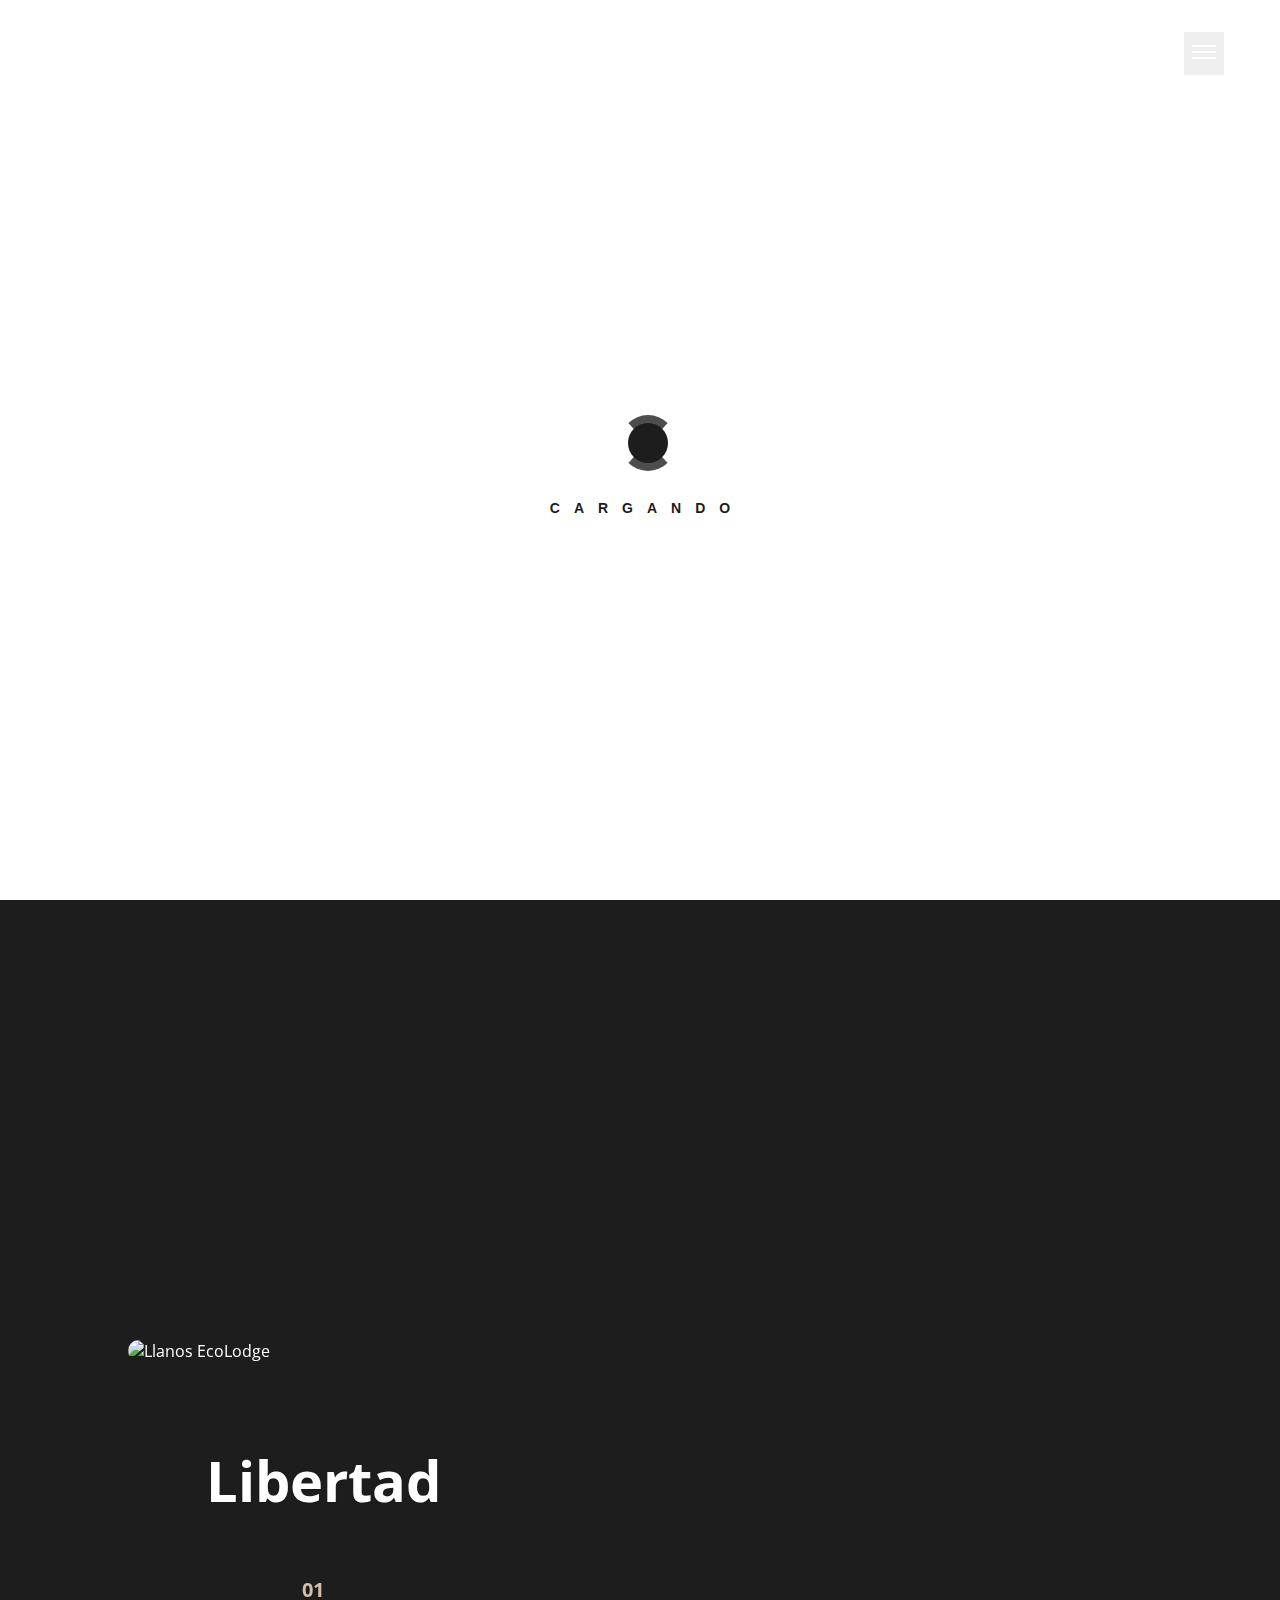
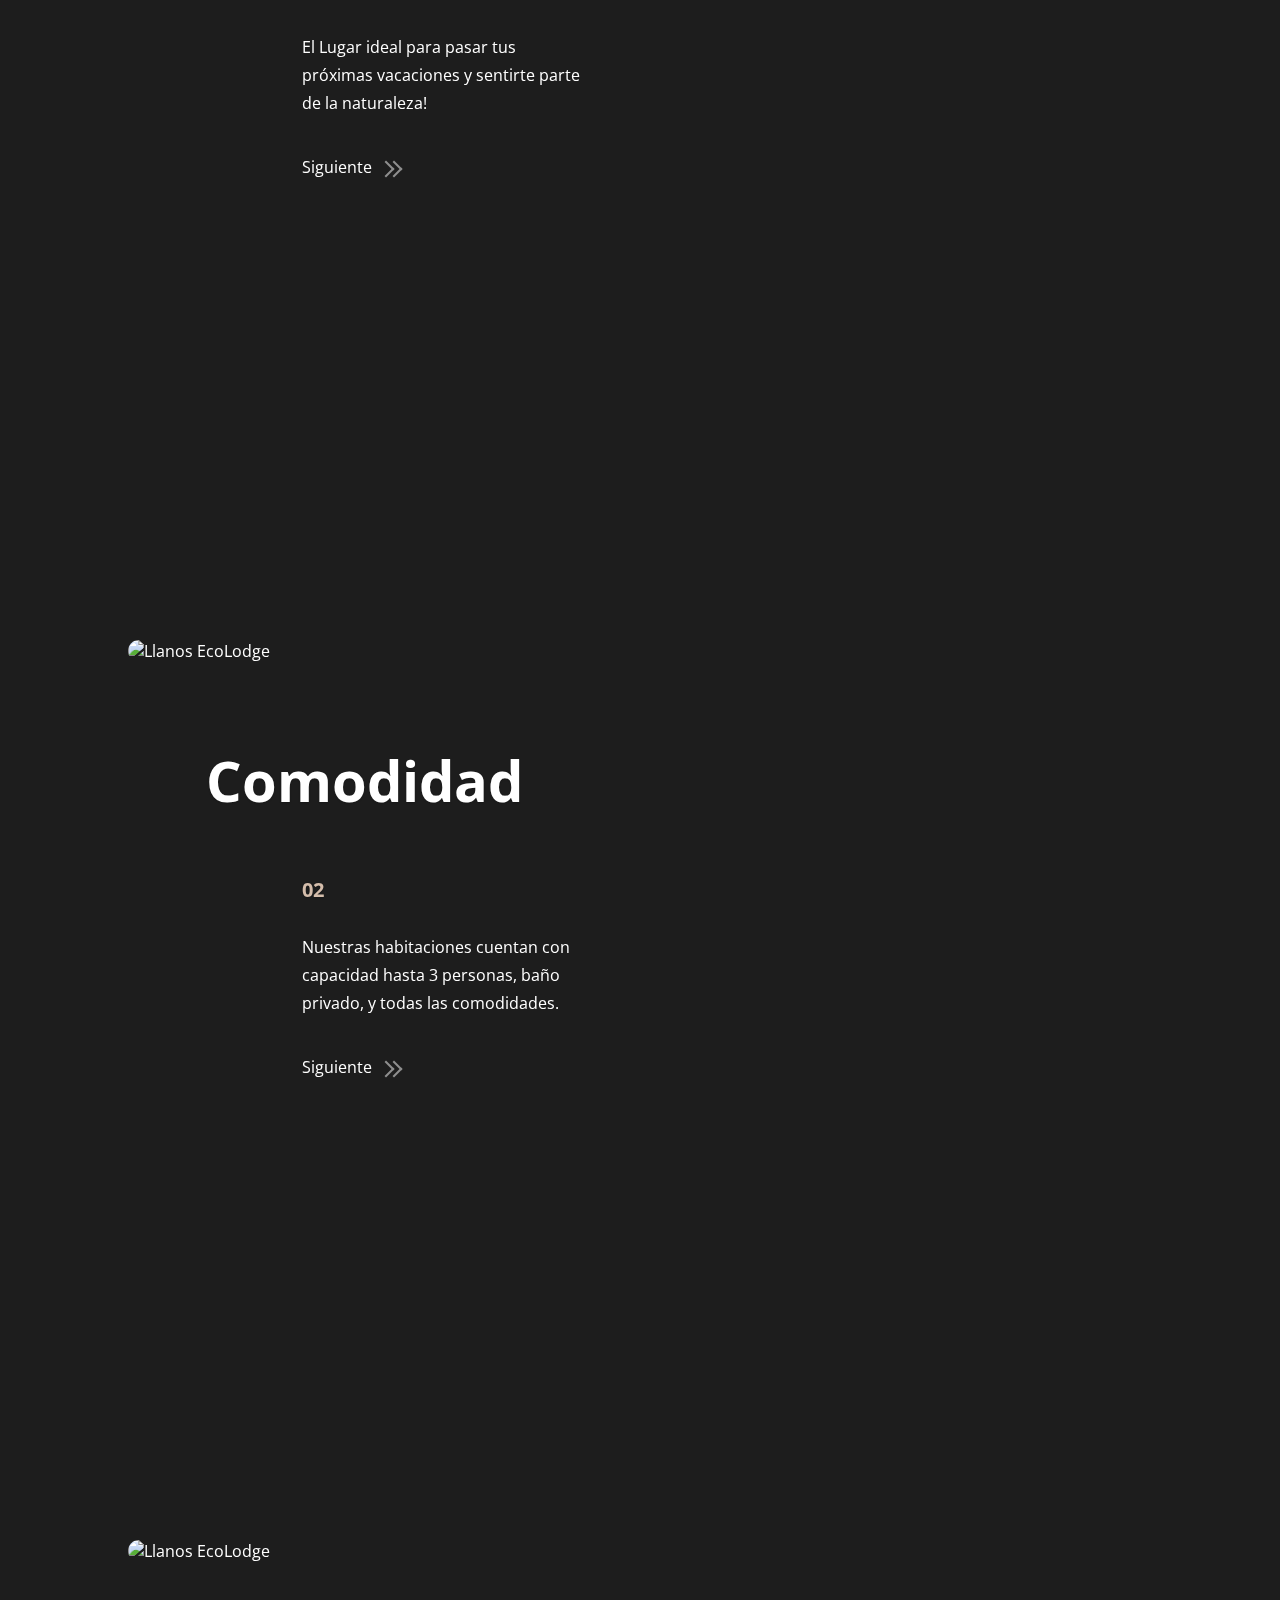
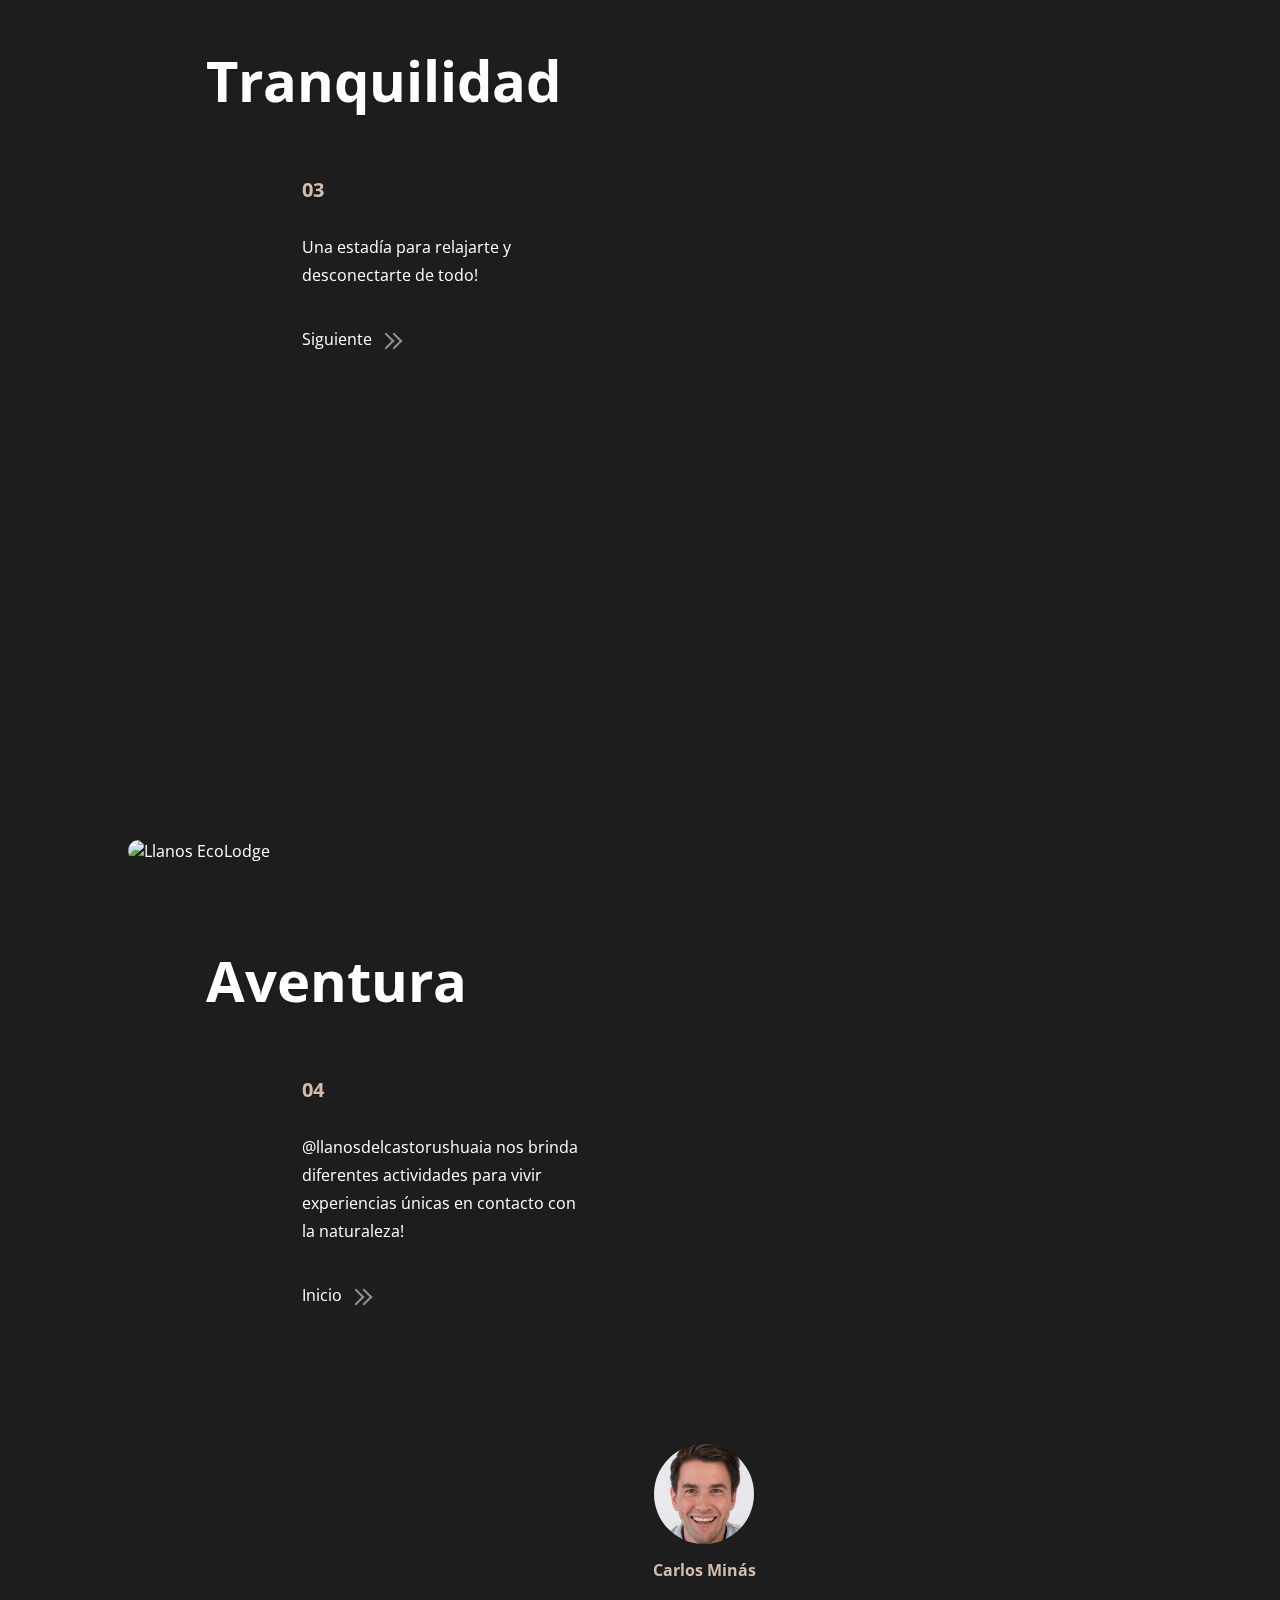
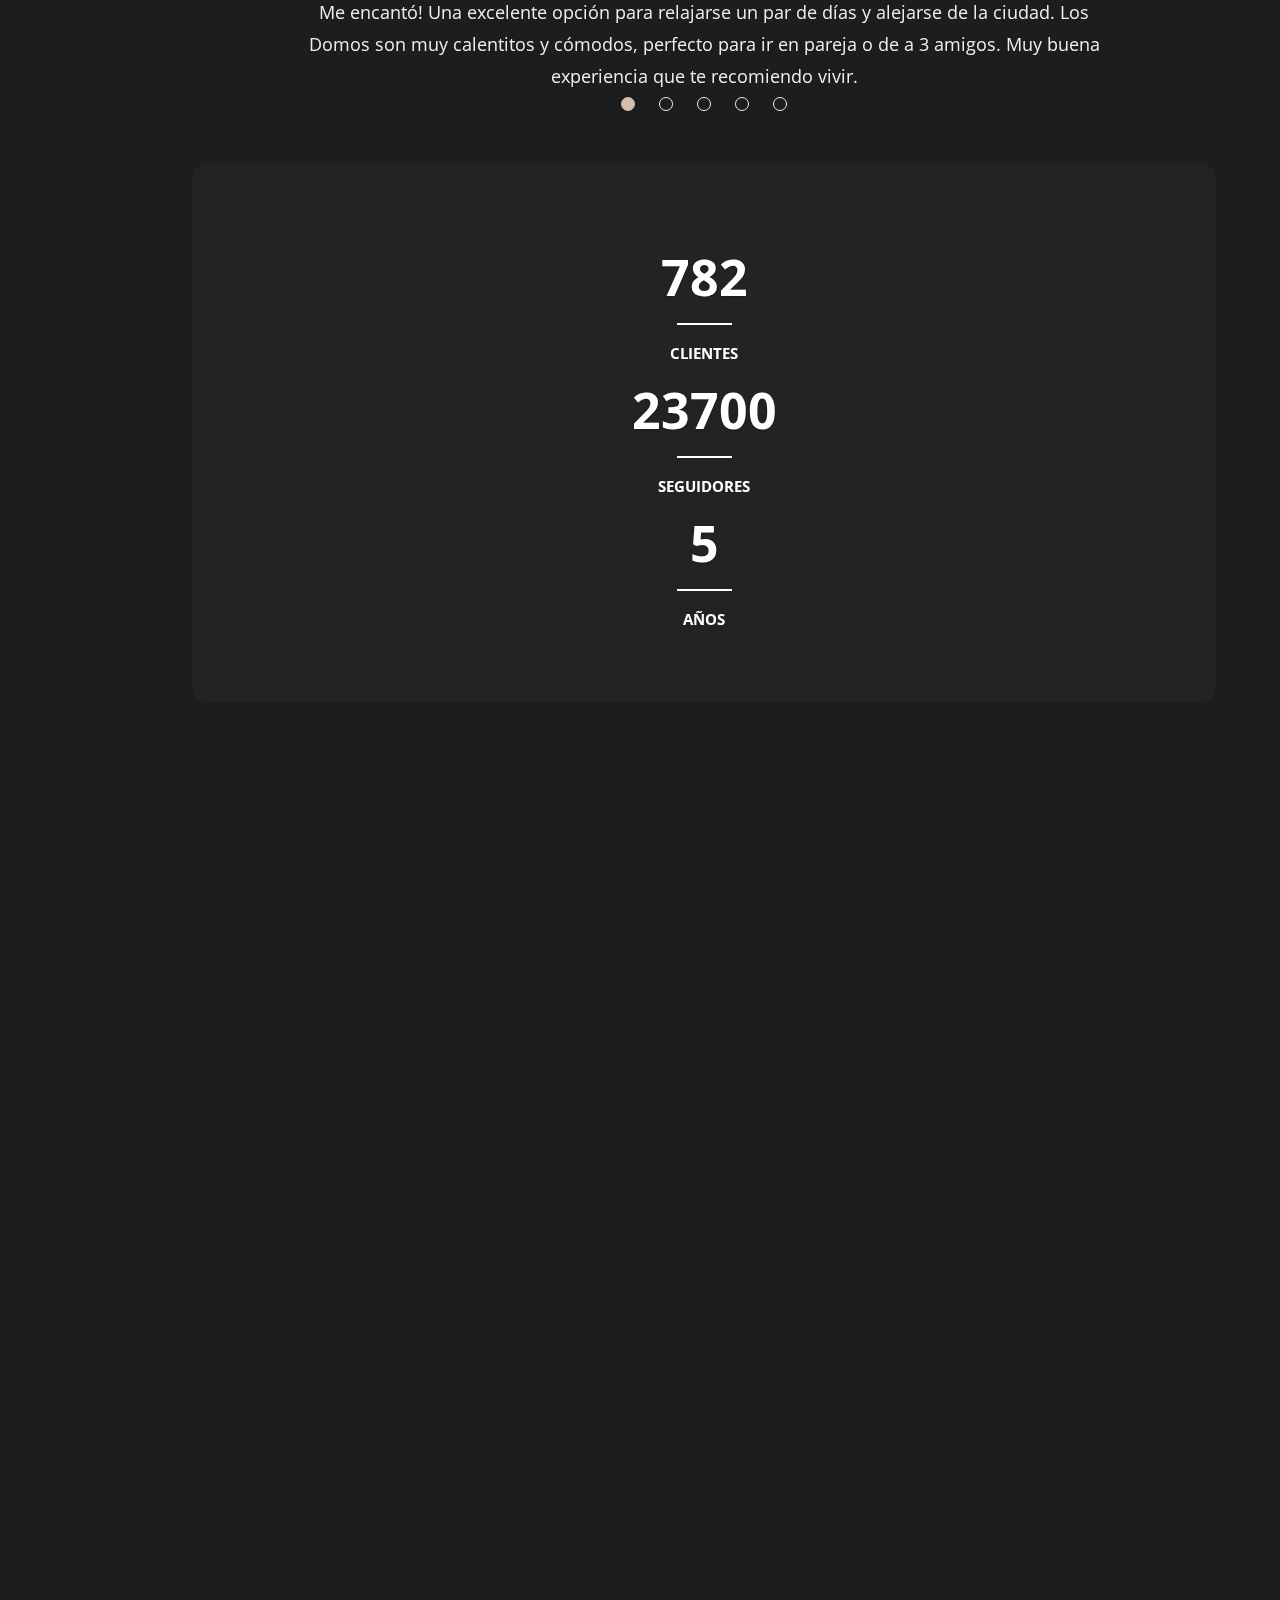
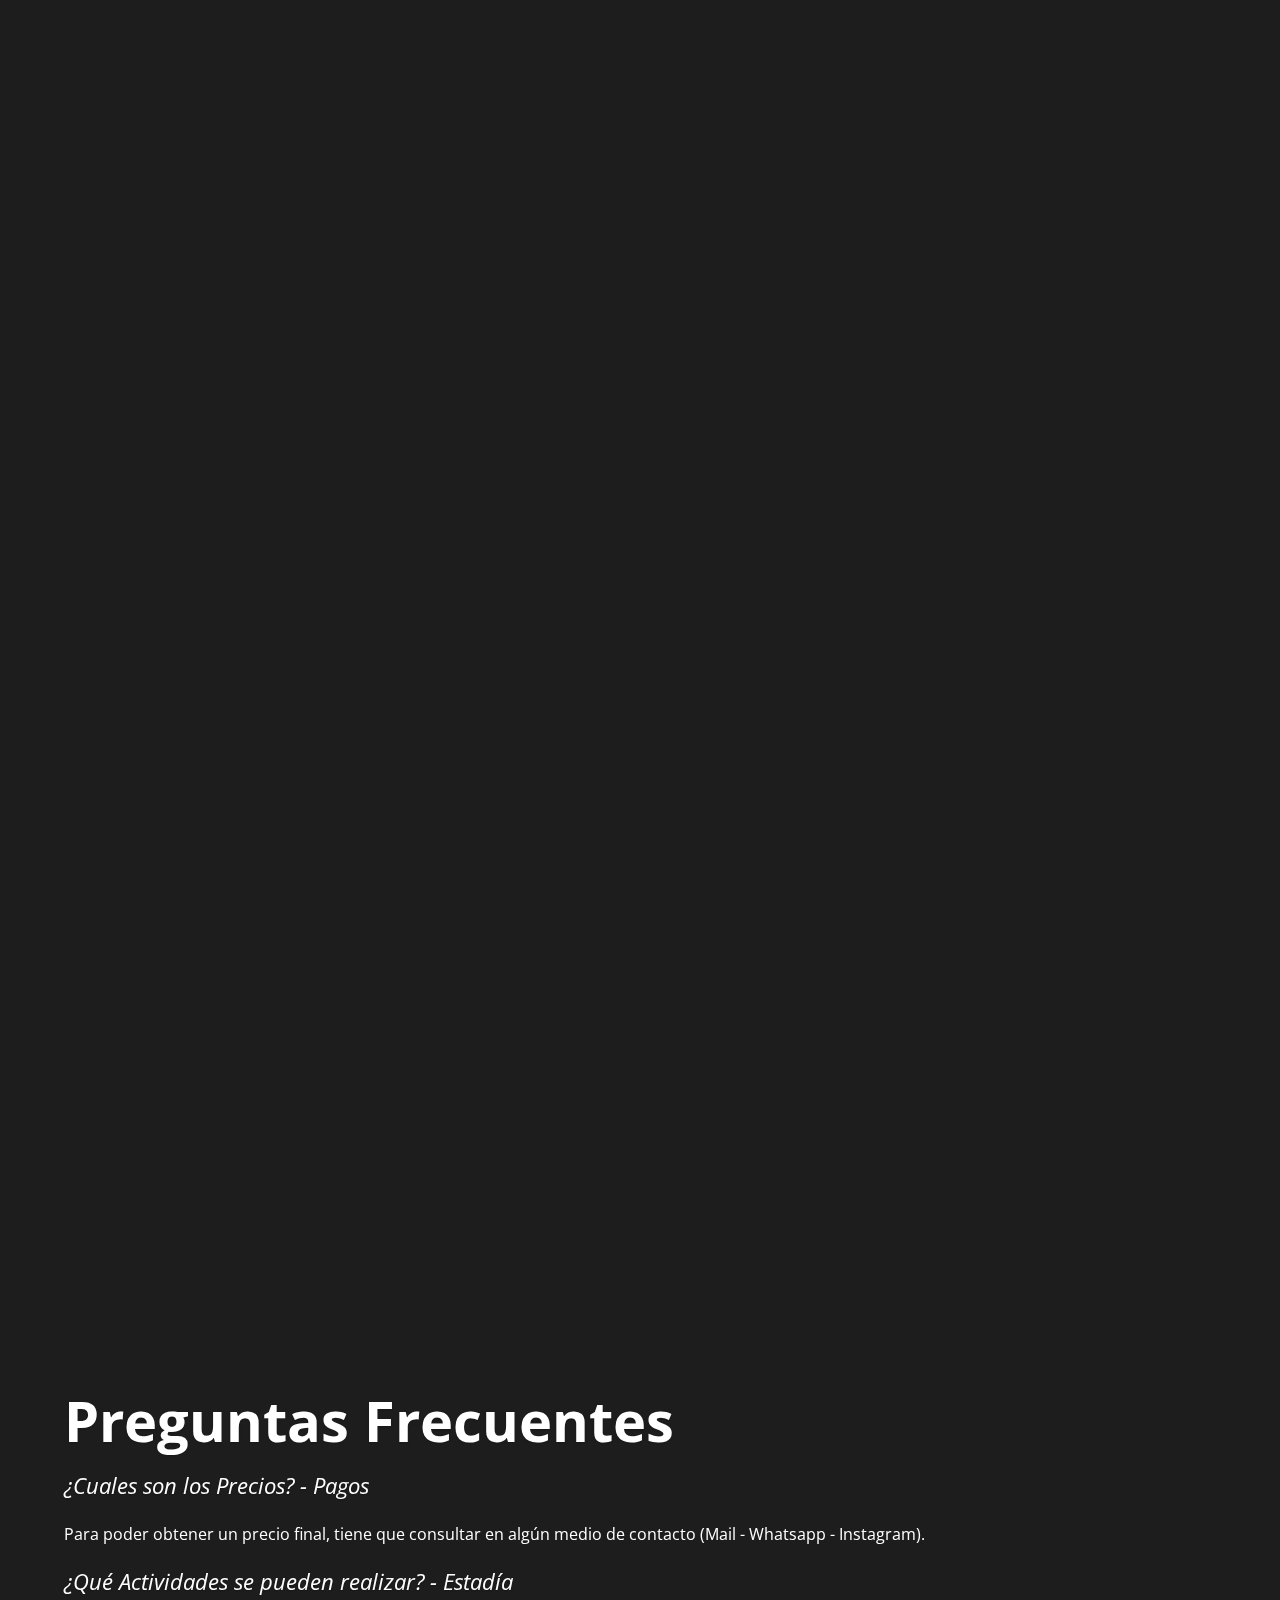
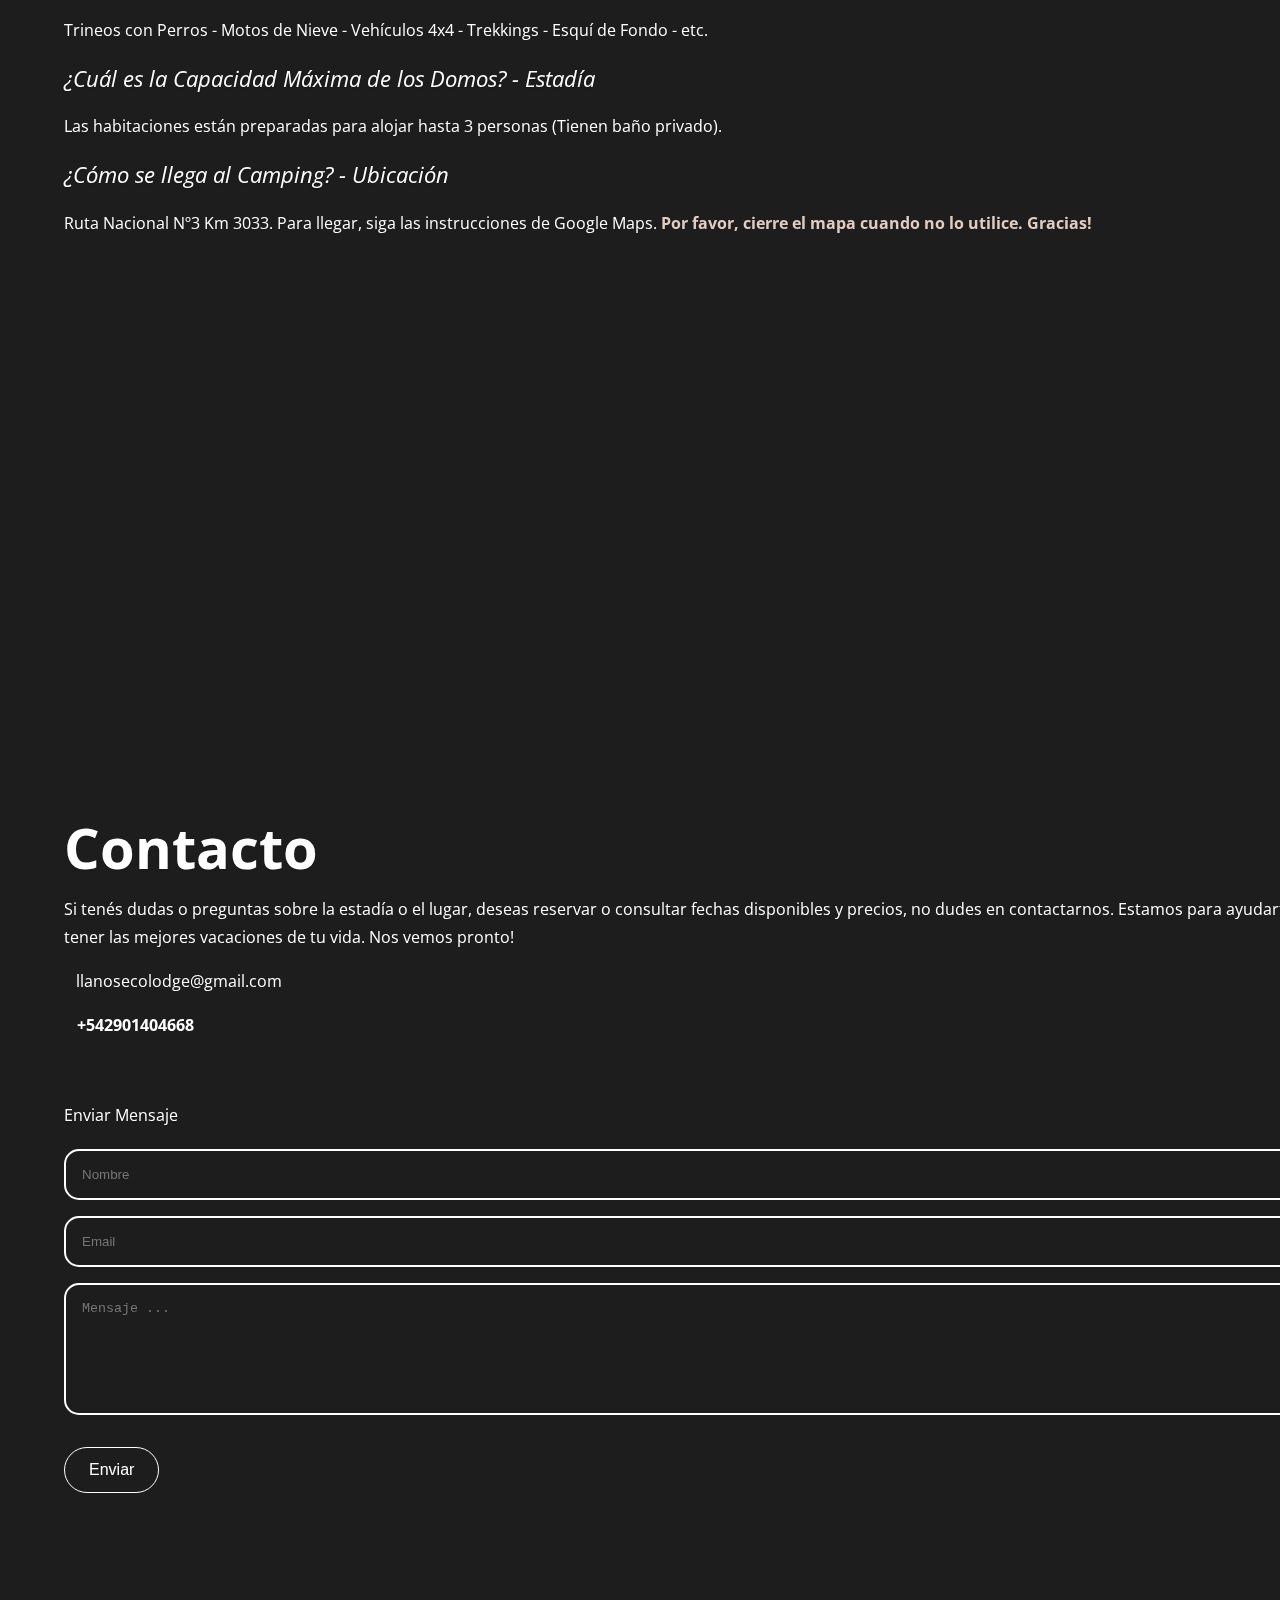
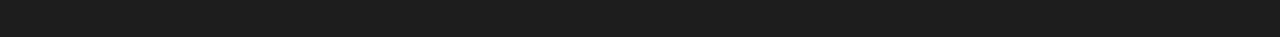
==== index.html @ 76554b65 "menu link fixed" ====
<!doctype html>
<!--
   Website By Ignacio Prados
   http://ignacioprados.vercel.app
   -->
<html class="no-js" lang="en">
   <head>
      <meta http-equiv="content-type" content="text/html; charset=UTF-8">
      <!-- Page Title Here -->
      <title>Llanos EcoLodge</title>
      <!-- Meta -->
      <!-- Page Description Here -->
      <meta name="description" content="Todas las comodidades de un hotel, combinadas con los aspectos 
      más divertidos y prácticos de un camping by @llanosdelcastorushuaia.">
      <!-- Disable screen scaling-->
      <meta name="viewport" content="width=device-width, user-scalable=no, initial-scale=1, maximum-scale=1, user-scalable=0">
      <!-- Facebook Meta -->
      <meta property="og:url" content="https://llanosecolodge.vercel.app/">
      <meta property="og:title" content="Llanos EcoLodge">
      <meta property="og:description" content="Todas las comodidades de un hotel, combinadas con los aspectos 
      más divertidos y prácticos de un camping by @llanosdelcastorushuaia.">
      <meta property="og:type" content="website">
      <meta property="og:image" content="img/items/img-sample1.jpg">
      <meta property="og:image:secure_url" content="img/items/img-sample1.jpg">
      <meta property="og:image:type" content="image/jpg">
      <meta property="og:image:width" content="750">
      <meta property="og:image:height" content="938">
      <!-- Place favicon.ico and apple-touch-icon(s) in the root directory -->
      <link  rel="icon" href="/img/favicon.png" alt="logo" type="image/png" />
      <!-- Web fonts and Web Icons -->
      <link rel="preconnect" href="https://fonts.googleapis.com">
      <link rel="preconnect" href="https://fonts.gstatic.com" crossorigin>
      <link href="https://fonts.googleapis.com/css2?family=Bebas+Neue&family=Open+Sans:ital,wght@0,300;0,400;0,600;0,700;0,800;1,300;1,400;1,600;1,700;1,800&display=swap" rel="stylesheet">
      <link rel="stylesheet" href="./fonts/ionicons.min.css">
      <link rel="stylesheet" href="./fonts/font-awesome.min.css">
      <!-- Vendor CSS style -->
      <link rel="stylesheet" href="./css/pageloader.css">
      <!-- Uncomment below to load individualy vendor CSS -->
      <link rel="stylesheet" href="./css/bootstrap.min.css">
      <link rel="stylesheet" href="./js/vendor/swiper.min.css">
      <link rel="stylesheet" href="./js/vendor/jquery.fullpage.min.css">
      <link rel="stylesheet" href="./js/vegas/vegas.min.css">
      <!-- Main CSS files -->
      <link rel="stylesheet" href="./css/main.css">
      <!-- add alt layout here -->
      <link rel="stylesheet" href="./css/style-default.css">
      <script src="./js/vendor/modernizr-2.7.1.min.js"></script>
   </head>
   <body id="menu" class="body-page">
      <!--[if lt IE 8]>
      <p class="browsehappy">You are using an <strong>outdated</strong> browser. Please <a href="http://browsehappy.com/">upgrade your browser</a> to improve your experience.</p>
      <![endif]-->
      <!-- Page Loader : just comment these lines to remove it -->
      <div class="page-loader" id="page-loader">
         <div>
            <div class="icon ion-spin"></div>
            <p>cargando</p>
         </div>
      </div>
      <!-- BEGIN OF site header Menu -->
      <header class="page-header navbar page-header-alpha scrolled-white menu-right topmenu-right">
         <!-- Begin of menu icon toggler -->
         <button class="navbar-toggler site-menu-icon" id="navMenuIcon">
            <!-- Available class : menu-icon-dot / menu-icon-thick /menu-icon-random -->
            <span class="menu-icon menu-icon-normal">
            <span class="bars">
            <span class="bar1"></span>
            <span class="bar2"></span>
            <span class="bar3"></span>
            </span>
            </span>
         </button>
         <!-- End of menu icon toggler -->
         <!-- Begin of logo/brand -->
         <a class="navbar-brand" href="https://www.instagram.com/llanosecolodge/" target="_blank">
         <span class="logo">
         <img class="light-logo" src="img/logo.png" alt="Logo">
         </span>
         <span class="text">
         <span class="line"></span>
         <span class="line sub"></span>
         </span>
         </a>
         <!-- End of logo/brand -->
         <!-- begin of menu wrapper -->
         <div class="all-menu-wrapper" id="navbarMenu">
            <!-- Begin of top menu -->
            <nav class="navbar-topmenu">
               <!-- Begin of CTA Actions, & Icons menu -->
               <!-- <ul class="navbar-nav navbar-nav-actions">
                  <li class="nav-item">
                  	<a class="btn btn-outline-white btn-round" target="_blank" href="https://themeforest.net/user/mivfx/portfolio">
                  		Buy Now
                  	</a>
                  </li>
                  </ul> -->
               <!-- End of CTA & Icons menu -->
            </nav>
            <!-- End of top menu -->
            <!-- Begin of hamburger mainmenu menu -->
            <nav class="navbar-mainmenu">
               <ul class="navbar-nav mr-auto">
                  <li class="nav-item active">
                     <a class="nav-link" href="#home">Inicio
                     <span class="sr-only">(current)</span>
                     </a>
                  </li>
                  <li class="nav-item">
                     <a class="nav-link" href="#info">Principal</a>
                  </li>
                  <li class="nav-item">
                     <a class="nav-link" href="#clientes">Clientes </a>
                  </li>
                  <li class="nav-item">
                     <a class="nav-link" href="#galeria">Galería</a>
                  </li>
                  <li class="nav-item">
                     <a class="nav-link" href="#faq">Preguntas</a>
                  </li>
                  <li class="nav-item">
                     <a class="nav-link" href="#contact">Contacto</a>
                  </li>
               </ul>
            </nav>
            <!-- End of hamburger mainmenu menu -->
         </div>
         <!-- end of menu wrapper -->
      </header>
      <!-- END OF site header Menu-->
      <!-- BEGIN OF page cover -->
      <div class="page-cover" id="parallax-cover">
         <!-- Cover Background -->
         <div data-depth="0.2" class="cover-bg bg-img" data-image-src="img/bg-default.jpg" alt="Llanos EcoLodge"></div>
         <!-- Transluscent mask as filter -->
         <div class="cover-bg-mask bg-color" data-bgcolor="rgba(2, 3, 10, 0.7)"></div>
      </div>
      <!--END OF page cover -->
      <!-- BEGIN OF page main content -->
      <main class="page-main page-fullpage main-anim" id="mainpage">
         <!-- Begin of home section -->
         <div class="section section-home fullscreen-md fp-auto-height-responsive main-home section-centered"
            data-section="home">
            <!-- Begin of section wrapper -->
            <div class="section-wrapper fullwidth with-margin v-center">
               <!-- content -->
               <div class="section-content anim">
                  <div class="row">
                     <div class="col-12 col-lg-6 text-left">
                        <!-- title and description -->
                        <div class="title-desc">
                           <h1 class="display-4 display-title home-title decor anim-1">Llanos EcoLodge</h1>
                           <h4 class="anim-2 ubi">Alojamiento | Ushuaia, Tierra del Fuego.</h4>
                           <p class="anim-2">Todas las comodidades de un hotel, combinadas con los aspectos 
                              más divertidos y prácticos de un camping by <a class="link" href="https://www.instagram.com/llanosdelcastorushuaia/" target="_blank">@llanosdelcastorushuaia</a>.
                           </p>
                        </div>
                        <!-- Action button -->
                        <div class="btns-action anim-3">
                           <a class="btn btn-circicon btn-primary" href="#info">
                           <span class="icon">
                           <i class="ion ion-chevron-down"></i>
                           </span>
                           <span class="text">+ Información</span>
                           </a>
                        </div>
                     </div>
                  </div>
               </div>
               <div class="section-aside aside-bottom">
                  <div class="text-right">
                  </div>
                  <!-- Action button -->
                  <div class="btns-action anim-3 text-right">
                     <a class="btn btn-outline-white btn-round" href="#contact">
                     Contacto
                     </a>
                  </div>
               </div>
               <!-- Arrows scroll down/up -->
               <footer class="section-footer scrolldown">
                  <a class="down">
                  <span class="icon"></span>
                  <span class="txt">Scroll Down</span>
                  </a>
               </footer>
            </div>
            <!-- End of section wrapper -->
         </div>
         <!-- End of home section -->
         <!-- Begin of slider section -->
         <div class="section section-twoside project-slider fp-auto-height-responsive " data-section="info">
            <div class="slide">
               <div class="slide-wrapper">
                  <div class="item-wrapper">
                     <div class="illustr ">
                        <img class="img img-block" src="img/items/img-sample1.jpg" alt="Llanos EcoLodge">
                     </div>
                     <div class="legend">
                        <h3>Libertad</h3>
                        <h4 class="numberslide">01</h4>
                        <p>El Lugar ideal para pasar tus próximas vacaciones y sentirte parte de la naturaleza!</p>
                        <a class="btn btn-transp-arrow btn-primary" href="#info/1">
                        <span class="text">Siguiente</span>
                        <span class="icon arrow-right"></span>
                        </a>
                     </div>
                  </div>
               </div>
            </div>
            <div class="slide">
               <div class="slide-wrapper">
                  <div class="item-wrapper">
                     <div class="illustr">
                        <img class="img img-block" src="img/items/img-sample2.jpg" alt="Llanos EcoLodge">
                     </div>
                     <div class="legend">
                        <h3>Comodidad</h3>
                        <h4 class="numberslide">02</h4>
                        <p>Nuestras habitaciones cuentan con capacidad hasta 3 personas, baño privado, y todas las comodidades.</p>
                        <a class="btn btn-transp-arrow btn-primary" href="#info/2">
                        <span class="text">Siguiente</span>
                        <span class="icon arrow-right"></span>
                        </a>
                     </div>
                  </div>
               </div>
            </div>
            <div class="slide">
               <div class="slide-wrapper">
                  <div class="item-wrapper">
                     <div class="illustr">
                        <img class="img img-block" src="img/items/img-sample4.jpg" alt="Llanos EcoLodge">
                     </div>
                     <div class="legend">
                        <h3>Tranquilidad</h3>
                        <h4 class="numberslide">03</h4>
                        <p>Una estadía para relajarte y desconectarte de todo!</p>
                        <a class="btn btn-transp-arrow btn-primary" href="#info/3">
                        <span class="text">Siguiente</span>
                        <span class="icon arrow-right"></span>
                        </a>
                     </div>
                  </div>
               </div>
            </div>
            <div class="slide">
               <div class="slide-wrapper">
                  <div class="item-wrapper">
                     <div class="illustr">
                        <img class="img img-block" src="img/items/img-sample0.jpg" alt="Llanos EcoLodge">
                     </div>
                     <div class="legend">
                        <h3>Aventura</h3>
                        <h4 class="numberslide">04</h4>
                        <p><a class="link" href="https://www.instagram.com/llanosdelcastorushuaia/" target="_blank">@llanosdelcastorushuaia</a> nos brinda diferentes actividades para vivir experiencias únicas en contacto con la naturaleza!</p>
                        <a class="btn btn-transp-arrow btn-primary" href="#info/">
                        <span class="text">Inicio</span>
                        <span class="icon arrow-right"></span>
                        </a>
                     </div>
                  </div>
               </div>
            </div>
            <!-- Arrows scroll down/up -->
            <footer class="section-footer scrolldown">
               <a class="down">
               <span class="icon"></span>
               <span class="txt">All Works</span>
               </a>
            </footer>
         </div>
         <!-- End of slider section -->
         <!-- Begin of description section -->
         <div class="section section-description fp-auto-height-responsive " data-section="clientes">
            <!-- Begin of section wrapper -->
            <div class="section-wrapper fullwidth with-margin">
               <div id="testim" class="testim">
                  <!--         <div class="testim-cover"> -->
                  <div class="wrap">
                     <span id="right-arrow" class="arrow right fa fa-chevron-right"></span>
                     <span id="left-arrow" class="arrow left fa fa-chevron-left "></span>
                     <ul id="testim-dots" class="dots">
                        <li class="dot active"></li>
                        <!--
                           -->
                        <li class="dot"></li>
                        <!--
                           -->
                        <li class="dot"></li>
                        <!--
                           -->
                        <li class="dot"></li>
                        <!--
                           -->
                        <li class="dot"></li>
                     </ul>
                     <div id="testim-content" class="cont">
                        <div class="active">
                           <div class="img"><img src="img/items/img-people1.jpg" alt="Persona"></div>
                           <h2 style="font-weight: bold;">Carlos Minás</h2>
                           <p>Me encantó! Una excelente opción para relajarse un par de días y alejarse de la ciudad. Los Domos son muy calentitos y cómodos, perfecto para ir en pareja o de a 3 amigos. Muy buena experiencia que te recomiendo vivir.</p>
                        </div>
                        <div>
                           <div class="img"><img src="img/items/img-people2.jpg" alt="Persona"></div>
                           <h2 style="font-weight: bold;">Cristina Holpe</h2>
                           <p>Excelente para los adultos y los chicos. Las actividades son muy divertidas, disfrutando de los maravillosos paisajes que nos ofrece Ushuaia. Nos trataron muy bien, lo volvería a repetir.</p>
                        </div>
                        <div>
                           <div class="img"><img src="img/items/img-people3.jpg" alt="Persona"></div>
                           <h2 style="font-weight: bold;">Matías Trialari</h2>
                           <p>Me encantó! Una excelente opción para relajarse un par de días y alejarse de la ciudad. Los Domos son muy calentitos y cómodos, perfecto para ir en pareja o de a 3 amigos. Muy buena experiencia que te recomiendo vivir.</p>
                        </div>
                        <div>
                           <div class="img"><img src="img/items/img-people5.jpg" alt="Persona"></div>
                           <h2 style="font-weight: bold;">Martina Rodríguez</h2>
                           <p>Excelente para los adultos y los chicos. Las actividades son muy divertidas, disfrutando de los maravillosos paisajes que nos ofrece Ushuaia. Nos trataron muy bien, lo volvería a repetir.</p>
                        </div>
                        <div>
                           <div class="img"><img src="img/items/img-people6.jpg" alt="Persona"></div>
                           <h2 style="font-weight: bold;">María Sol Vilano</h2>
                           <p>Me encantó! Una excelente opción para relajarse un par de días y alejarse de la ciudad. Los Domos son muy calentitos y cómodos, perfecto para ir en pareja o de a 3 amigos. Muy buena experiencia que te recomiendo vivir.</p>
                        </div>
                     </div>
                  </div>
                  <!--         </div> -->
               </div>
               <!-- Counter Client-->
               <div id="statistic" class="statistic-section one-page-section">
                  <div class="container">
                     <div class="row text-center">
                        <div class="col-xs-12 col-md-4 ">
                           <div class="counter">
                              <i class="fa fa-users fa-2x stats-icon"></i>
                              <h2 class="timer count-title count-number">782</h2>
                              <div class="stats-line-black"></div>
                              <p class="stats-text">Clientes</p>
                           </div>
                        </div>
                        <div class="col-xs-12 col-md-4">
                           <div class="counter">
                              <i class="fa fa-instagram fa-2x stats-icon"></i>
                              <h2 class="timer count-title count-number">23700
                              </h2>
                              <div class="stats-line-black"></div>
                              <p class="stats-text">Seguidores</p>
                           </div>
                        </div>
                        <div class="col-xs-12 col-md-4">
                           <div class="counter">
                              <i class="fa fa-clock-o fa-2x stats-icon"></i>
                              <h2 class="timer count-title count-number">5</h2>
                              <div class="stats-line-black"></div>
                              <p class="stats-text">Años</p>
                           </div>
                        </div>
                     </div>
                  </div>
               </div>
               <!-- End Counter Client-->
               <!-- Arrows scroll down/up -->
               <footer class="section-footer scrolldown">
                  <a class="down">
                  <span class="icon"></span>
                  <span class="txt">Works</span>
                  </a>
               </footer>
            </div>
            <!-- End of section wrapper -->
         </div>
         <!-- End of description section -->
         <!-- Begin of list projects section -->
         <div class="section section-list-feature fp-auto-height-responsive " data-section="galeria">
            <!-- Begin of section wrapper -->
            <div class="section-wrapper fullwidth with-margin">
               <!-- content -->
               <div class="section-content anim">
                  <!-- project list -->
                  <div class="project-list grid-1 grid-md-3 grid-lg-4 anim-list">
                     <!-- an item -->
                     <div class="item media media-project">
                        <div class="media-img foto">
                           <img class="" src="img/items/img-sample12.jpg" alt="Llanos EcoLodge">
                        </div>
                        <div class="media-footer">
                           <a class=" fotos btn btn-transp-arrow btn-primary" href="https://www.instagram.com/llanosecolodge/" target="_blank">
                           <span class="text">@llanosecolodge</span>
                           </a>
                        </div>
                     </div>
                     <!-- an item -->
                     <div class="item media media-project">
                        <div class="media-img foto">
                           <img class="" src="img/items/img-sample11.jpg" alt="Llanos EcoLodge">
                        </div>
                     </div>
                     <!-- an item -->
                     <div class="item media media-project">
                        <div class="media-img foto">
                           <img class="" src="img/items/img-sample13.jpg" alt="Llanos EcoLodge">
                        </div>
                     </div>
                     <!-- an item -->
                     <div class="item media media-project">
                        <div class="media-img foto">
                           <img class="" src="img/items/img-sample9.jpg" alt="Llanos EcoLodge">
                        </div>
                     </div>
                     <!-- an item -->
                     <div class="item media media-project">
                        <div class="media-img foto">
                           <img class="" src="img/items/img-sample15.jpg" alt="Llanos EcoLodge">
                        </div>
                     </div>
                     <!-- an item -->
                     <div class="item media media-project">
                        <div class="media-img foto">
                           <img class="" src="img/items/img-sample10.jpg" alt="Llanos EcoLodge">
                        </div>
                     </div>
                     <!-- an item -->
                     <div class="item media media-project">
                        <div class="media-img foto">
                           <img class="" src="img/items/img-sample14.jpg" alt="Llanos EcoLodge">
                        </div>
                     </div>
                     <!-- an item -->
                     <div class="item media media-project">
                        <div class="media-img foto">
                           <img class="" src="img/items/img-sample16.jpg" alt="Llanos EcoLodge">
                        </div>
                     </div>
                     <!-- an item -->
                     <div class="item media media-project">
                        <div class="media-img foto">
                           <img class="" src="img/items/img-sample17.jpg" alt="Llanos EcoLodge">
                        </div>
                     </div>
                     <!-- an item -->
                     <div class="item media media-project">
                        <div class="media-img foto">
                           <img class="" src="img/items/img-sample18.jpg" alt="Llanos EcoLodge">
                        </div>
                     </div>
                     <!-- an item -->
                     <div class="item media media-project">
                        <div class="media-img foto">
                           <img class="" src="img/items/img-sample19.jpg" alt="Llanos EcoLodge">
                        </div>
                     </div>
                     <!-- an item -->
                     <div class="item media media-project">
                        <div class="media-img foto">
                           <img class="" src="img/items/img-sample20.jpg" alt="Llanos EcoLodge">
                        </div>
                        <div class="media-footer">
                           <a class=" fotos btn btn-transp-arrow btn-primary" href="https://www.instagram.com/llanosecolodge/" target="_blank">
                           <span class="text">+ 21 Fotos</span>
                           </a>
                        </div>
                     </div>
                  </div>
               </div>
            </div>
            <!-- End of section wrapper -->
            <!-- Arrows scroll down/up -->
            <footer class="section-footer scrolldown">
               <a class="down">
               <span class="icon"></span>
               <span class="txt">Services</span>
               </a>
            </footer>
         </div>
         <!-- End of list projects section -->
         <!-- Begin of FAQ section -->
         <div class=" section  fp-auto-height-responsive" data-section="faq">
            <div class="section-wrapper fullwidth with-margin  div accordion-section clearfix mt-3" aria-label="Question Accordions" ">
               <div class="container">
                  <h2 class="display-4 display-title">Preguntas Frecuentes</h2>
                  <div class="panel-group" id="accordion" role="tablist" aria-multiselectable="true">
                     <div class="panel panel-default">
                        <div class="panel-heading p-3 mb-3" role="tab" id="heading0">
                           <h3 class="panel-title">
                              <a class="collapsed" role="button" title="" data-toggle="collapse" data-parent="#accordion" href="#collapse0" aria-expanded="true" aria-controls="collapse0">
                              ¿Cuales son los Precios? - Pagos
                              </a>
                           </h3>
                        </div>
                        <div id="collapse0" class="panel-collapse collapse" role="tabpanel" aria-labelledby="heading0">
                           <div class="panel-body px-3 mb-4">
                              <p>Para poder obtener un precio final, tiene que consultar en algún medio de contacto (Mail - Whatsapp - Instagram).</p>
                           </div>
                        </div>
                     </div>
                     <div class="panel panel-default">
                        <div class="panel-heading p-3 mb-3" role="tab" id="heading1">
                           <h3 class="panel-title">
                              <a class="collapsed" role="button" title="" data-toggle="collapse" data-parent="#accordion" href="#collapse1" aria-expanded="true" aria-controls="collapse1">
                              ¿Qué Actividades se pueden realizar? - Estadía
                              </a>
                           </h3>
                        </div>
                        <div id="collapse1" class="panel-collapse collapse" role="tabpanel" aria-labelledby="heading1">
                           <div class="panel-body px-3 mb-4">
                              <p>Trineos con Perros - Motos de Nieve - Vehículos 4x4 - Trekkings - Esquí de Fondo - etc.</p>
                           </div>
                        </div>
                     </div>
                     <div class="panel panel-default">
                        <div class="panel-heading p-3 mb-3" role="tab" id="heading2">
                           <h3 class="panel-title">
                              <a class="collapsed" role="button" title="" data-toggle="collapse" data-parent="#accordion" href="#collapse2" aria-expanded="true" aria-controls="collapse2">
                              ¿Cuál es la Capacidad Máxima de los Domos? - Estadía
                              </a>
                           </h3>
                        </div>
                        <div id="collapse2" class="panel-collapse collapse" role="tabpanel" aria-labelledby="heading2">
                           <div class="panel-body px-3 mb-4">
                              <p>Las habitaciones están preparadas para alojar hasta 3 personas (Tienen baño privado).</p>
                           </div>
                        </div>
                     </div>
                     <div class="panel panel-default">
                        <div class="panel-heading p-3 mb-3" role="tab" id="heading3">
                           <h3 class="panel-title">
                              <a class="collapsed" role="button" title="" data-toggle="collapse" data-parent="#accordion" href="#collapse3" aria-expanded="true" aria-controls="collapse3">
                              ¿Cómo se llega al Camping? - Ubicación
                              </a>
                           </h3>
                        </div>
                        <div id="collapse3" class="panel-collapse collapse" role="tabpanel" aria-labelledby="heading3">
                           <div class="panel-body px-3 mb-4">
                              <p>Ruta Nacional Nº3 Km 3033. Para llegar, siga las instrucciones de Google Maps. <span style="font-weight: bold; color: #e0cdbf;">Por favor, cierre el mapa cuando no lo utilice. Gracias!</span>
                              </p>
                              <div class="map-responsive">
                               <iframe src="https://www.google.com/maps/embed?pb=!1m18!1m12!1m3!1d18438.94929394593!2d-68.09002813158665!3d-54.71192879861306!2m3!1f0!2f0!3f0!3m2!1i1024!2i768!4f13.1!3m3!1m2!1s0xbc4c114ebe4595e9%3A0x5170f45d74f23797!2sLlanos%20Del%20Castor!5e0!3m2!1ses!2sar!4v1625807375901!5m2!1ses!2sar" width="800" height="600" style=" border-radius: 25px" allowfullscreen="" loading="lazy"></iframe>
                              </div>
                          </div>
                        </div>
                     </div>
                  </div>
               </div>
            </div>
            <!-- Arrows scroll down/up -->
            <footer class="section-footer scrolldown">
               <a class="down">
               <span class="icon"></span>
               <span class="txt">Contact</span>
               </a>
            </footer>
         </div>
         </div>
         <!-- End of FAQ section -->
         <!-- Begin of Contact section -->
         <div class=" section fp-auto-height-responsive" data-section="contact">
            <div class="container">
               <!-- Begin of slide section wrapper -->
               <div class="section-wrapper fullwidth with-margin">
                  <!-- title and description -->
                  <div class="title-desc">
                     <div class="anim-2">
                        <h2 class="display-4 display-title">Contacto</h2>
                        <p>Si tenés dudas o preguntas sobre la estadía o el lugar, deseas reservar o consultar fechas disponibles y precios, no dudes en contactarnos. Estamos para ayudarte a tener las mejores vacaciones de tu vida. Nos vemos pronto!</p>
                     </div>
                     <div class="address-container anim-3">
                        <div class="row">
                           <div class="col-12 col-md-12 col-lg-12">
                              <p class="mail"> <i class="fa fa-envelope"></i>⠀<a href="mailto:llanosecolodge@gmail.com">llanosecolodge@gmail.com</a></p>
                              <p style="font-weight: bold;"> <i class="fa fa-phone"></i>⠀+542901404668</p>
                              <div class="icons icons-margin">
                                 <a class="icon-btn"  href="https://www.instagram.com/llanosecolodge/" target="_blank">
                                 <i class="icon fa fa-instagram"></i>
                                 </a>
                                 <a class="icon-btn" href="https://api.whatsapp.com/send?phone=+542901404668" target="_blank">
                                 <i class="icon fa fa-whatsapp"></i>
                                 </a>
                              </div>
                           </div>
                        </div>
                     </div>
                  </div>
                  <div class="message-form">
                     <h4>Enviar Mensaje</h4>
                     <div class="form-container form-container-card">
                        <!-- Message form container -->
                        <form class="send_message_form message form" method="post" action="https://formspree.io/f/mvovdgrv"
                           id="message_form">
                           <div class="form-group name">
                              <input id="mes-name" name="name" type="text" placeholder="Nombre" class="form-control form-control-outline thick form-success-clean"
                                 required>
                           </div>
                           <div class="form-group email">
                              <input id="mes-email" type="email" placeholder="Email" name="email" class="form-control form-control-outline thick form-success-clean"
                                 required>
                           </div>
                           <div class="form-group no-border">
                              <textarea id="mes-text" placeholder="Mensaje ..." name="message" class="form-control form-control-outline thick form-success-clean"
                                 required></textarea>
                              <div>
                                 <p class="message-ok invisible form-text-feedback form-success-visible">Su mensaje se ha enviado. Gracias!</p>
                              </div>
                           </div>
                           <div class="btns text-right">
                              <button id="submit-message" class="btn btn-outline-white btn-round btn-fullNot email_b"
                                 name="submit_message">
                              <span class="txt">Enviar</span>
                              <span class="arrow-icon"></span>
                              </button>
                           </div>
                        </form>
                     </div>
                  </div>
               </div>
            </div>
         </div>
         <!-- End of slide section wrapper -->
         <!-- End of Contact Section -->
      </main>
      <!-- END OF page main content -->
      <!-- BEGIN OF page footer -->
      <footer id="site-footer" class="page-footer">
         <!-- Right content -->
         <div class="footer-right">
            <p class="note"> &#169 2021 Made by
               <a href="https://ignacioprados.vercel.app/" target="_blank">
               <span class="marked">IgnacioPrados</span>
               </a>
            </p>
            <ul class="social">
               <li>
                  <a href="mailto:llanosecolodge@gmail.com">
                  <i class="icon fa fa-envelope"></i>
                  </a>
               </li>
               <li>
                  <a href="https://api.whatsapp.com/send?phone=+542901404668" target="_blank">
                  <i class="icon fa fa-whatsapp"></i>
                  </a>
               </li>
               <li>
                  <a href="https://www.instagram.com/llanosecolodge/" target="_blank">
                  <i class="icon fa fa-instagram"></i>
                  </a>
               </li>
            </ul>
         </div>
      </footer>
      <!-- END OF site footer -->
      <!-- scripts -->
      <!-- All Javascript plugins goes here -->
      <script src="./js/vendor/jquery-1.12.4.min.js"></script>
      <script src="./js/slick/slick.min.js"></script>
      <script src="https://cdnjs.cloudflare.com/ajax/libs/popper.js/1.12.9/umd/popper.min.js" integrity="sha384-ApNbgh9B+Y1QKtv3Rn7W3mgPxhU9K/ScQsAP7hUibX39j7fakFPskvXusvfa0b4Q" crossorigin="anonymous"></script>
      <script src="https://maxcdn.bootstrapcdn.com/bootstrap/4.0.0/js/bootstrap.min.js" integrity="sha384-JZR6Spejh4U02d8jOt6vLEHfe/JQGiRRSQQxSfFWpi1MquVdAyjUar5+76PVCmYl" crossorigin="anonymous"></script>
      <script src="https://cdnjs.cloudflare.com/ajax/libs/Counter-Up/1.0.0/jquery.counterup.min.js" integrity="sha512-d8F1J2kyiRowBB/8/pAWsqUl0wSEOkG5KATkVV4slfblq9VRQ6MyDZVxWl2tWd+mPhuCbpTB4M7uU/x9FlgQ9Q==" crossorigin="anonymous" referrerpolicy="no-referrer"></script>
      <script src="https://cdnjs.cloudflare.com/ajax/libs/waypoints/2.0.3/waypoints.min.js" integrity="sha512-kIRDPWIBoKpF79HJv3xBPQgZKjhxzqMGG2N68svvId45w9vp/hTXoR7cDERYhVEhLJTuSGb/c3+ZHgeQfLm0Hg==" crossorigin="anonymous" referrerpolicy="no-referrer"></script>
      <script src="https://cdnjs.cloudflare.com/ajax/libs/twitter-bootstrap/4.3.1/js/bootstrap.min.js" integrity="sha512-Ah5hWYPzDsVHf9i2EejFBFrG2ZAPmpu4ZJtW4MfSgpZacn+M9QHDt+Hd/wL1tEkk1UgbzqepJr6KnhZjFKB+0A==" crossorigin="anonymous" referrerpolicy="no-referrer"></script>
      <!-- All vendor scripts -->
      <script src="./js/vendor/parallax.min.js"></script>
      <script src="./js/vendor/scrolloverflow.min.js"></script>
      <script src="./js/vendor/all.js"></script>
      <script src="./js/particlejs/particles.min.js"></script>
      <!-- Countdown script -->
      <script src="./js/jquery.downCount.js"></script>
      <!-- Form script -->
      <script src="./js/form_script.js"></script>
      <!-- Javascript main files -->
      <script src="./js/main.js"></script>
   </body>
</html>
---- css/pageloader.css ----
/*----------------------------------------------------------------------
Page loader CSS BY HighHay

USAGE:
------
- Add this as an external CSS file and put it before other css links inside
html file
- Add the following tag inside HTML file :
<div class='page-loader'>
    <div><i class='fa fa-spinner  fa-spin'></i><p>loading</p></div>
</div>
------------------------------------------------------------------------*/
:root{
    --first-color: #d4bdab;
    --second-color: #d4bdab;
    --third-color: rgba(255, 255, 255, 0.5);
    --white-color: #ffff;
    --black-color: #1d1d1d;
  
  }


.page-loader{
    position: fixed;
    z-index: 200;
    width: 100%;
    height: 100%;
    top:0;
    left:0;
    background: var(--white-color);
    display: block;  
    
}
.page-loader .fa{
    font-size: 2.5rem;
}
.page-loader,
.page-loader.visible{
    -webkit-transition: 0.6s;
    -ms-transition: 0.6s;
    -moz-transition: 0.6s;
    transition: 0.6s;
    opacity: 1;
    visibility: visible;    
}
.page-loader.p-hidden{
    visibility: hidden;
    opacity: 0;
}
    .page-loader div{
        position: absolute;
        top:50%;
        width: 100%;
        text-align: center;
        color: #1d1d1d;
        margin-top: -50px;
    	display: block; 
    }
		.page-loader div .icon{
			display: inline-block;
			margin-left: -20px;
            left: 50%;
			width: 40px;
			height: 40px;
			content: "";
			background: var(--black-color);
			border-radius: 100px;
			border: 8px solid var(--white-color);
			border-top-color: #4d4d4d;
			border-bottom-color: #4d4d4d;
		}
        .page-loader div p{
            margin-top: 100px;
            font-size: 14px;
            color: var(--black-color);
            letter-spacing: 1em;
            padding-left: 1em;
            text-transform: uppercase;
/*			font-family: 'Montserrat';*/
			font-family: 'Roboto', 'Helvetica', sans-serif;
			font-weight: bold;
        }
---- css/main.css ----
/*-----------------------------------------------------------------
  Website By Ignacio Prados
  http://ignacioprados.vercel.app
-------------------------------------------------------------------*/
/*------------------------------------------------------------------
[Table of contents]
/** CSS Reference
    0. Base Style
	1. Components 
		1.1 form, button, input
		1.2 Layout
		1.3 Grid / list / slider / gallery
		1.4 Menu / menu-header / nav
		1.5 . Additional UI
	2. Page Header / .page-header
	3. Page Footer / .page-footer 
	4. Pages / .page-main
	5. Sections / .section
		5.1 Default layout / .section
		5.2 Home screen / .section-home
	6. Helper classes / Responsiveness
		6.1 Helper classes
		6.2 Responsiveness
	
	Sample hooks to altering this css file can be found in "style-colorX.css" file 

**/
/*---------- 
[Colors]
    text color : var(--white-color), #FFF
	primary : #D1335B
	secondary : var(--second-color)
	black : var(--black-color)
	white : var(--white-color)
	blue : var(--first-color)
[Typography]
	font-family :
	-  sans-serif Segoe UI / Roboto / Open sans / Helvetica with fallback to system-ui fonts
*/

/*=== [Colors Variables] ===*/
:root{
  --first-color: #d4bdab;
  --second-color: #d4bdab;
  --third-color: rgba(255, 255, 255, 0.5);
  --white-color: #ffff;
  --black-color: #1d1d1d;

}


.text-black {
  color: var(--black-color) !important; }

.text-primary {
  color: var(--first-color) !important; }

.text-secondary {
  color: var(--second-color) !important; }

.text-white {
  color: var(--white-color) !important; }

.text-black {
  color: var(--black-color) !important; }

/* 0. Base style */
/* 0.1 Initializer */
/* 0.0 Tag/Classes Initailization */
audio,
canvas,
img,
svg,
video {
  vertical-align: middle; }

.browsehappy {
  margin: 0.2em 0;
  background: #ccc;
  color: #000;
  padding: 0.2em 0; }

body {
  font-family: "Open Sans", "Proxima Nova ", "Segoe UI", "Opensans", "Roboto", "Helvetica", -apple-system, system-ui, BlinkMacSystemFont, sans-serif;
  font-size: 1rem;
  background-color: var(--white-color);
  color: var(--black-color);
  margin: 0;
  padding: 0; }

ul, li {
  list-style: none outside none;
  margin: 0; }

iframe {
  border: none; }

ul, li {
  list-style: none outside none;
  margin: 0; }

a {
  color: var(--white-color);
  cursor: pointer;
  text-decoration: none !important;
  transition: 0.2s; }

.anim-2 a:hover{
  color: var(--first-color);
}

.mail a:hover{
  color: var(--first-color);
}

h1, h2, h3, h4, h5, h6 {
  font-family: "Open Sans", "Proxima Nova ", "Segoe UI", "Opensans", "Roboto", "Helvetica", -apple-system, system-ui, BlinkMacSystemFont, sans-serif; }

h3, h4 {
  font-weight: normal; }

p {
  font-size: 1rem; }
  @media (min-width: 601px) {
    p {
      font-size: 1rem; } }
  @media (min-width: 1400px) {
    p {
      font-size: 1rem; } }

/* 1 Components */
/* 1.1 form, button, input */
.btn {
  padding: 0.75rem 1.5rem;
  cursor: pointer;
  min-height: 46px;
  line-height: 1.2; }
  .btn.no-border {
    border: none; }

.btn-sm {
  padding: 0.25rem 0.75rem;
  cursor: pointer;
  font-size: 0.875rem;
  line-height: 1.5;
  min-height: 30px; }

.btn-round {
  border-radius: 10rem; }

.btn-rect {
  border-radius: 0; }

.btn {
  color: var(--white-color);
  border: 1px solid transparent;
  background-color: var(--first-color);
  font-size: 1rem; }
  @media (min-width: 768px) {
    .btn {
      font-size: 0.875rem; } }
  @media (min-width: 960px) {
    .btn {
      font-size: 1rem; } }
  .btn.active, .btn:active {
    color: var(--white-color);
    background-color: var(--first-color); }
  .btn:hover, .btn:focus {
    color: var(--white-color);
    background-color: var(--first-color);
    border-color: var(--first-color); }
  .btn.disabled, .btn:disabled {
    color: var(--white-color);
    opacity: 0.7;
    background-color: var(--first-color); }

.btn-full {
  width: 100%; }

.btn-primary {
  color: var(--white-color);
  border: 1px solid transparent;
  background-color: var(--first-color); }
  .btn-primary.active, .btn-primary:active {
    color: var(--white-color);
    background-color: var(--first-color); }
  .btn-primary:hover, .btn-primary:focus {
    color: var(--white-color);
    background-color: var(--first-color);
    border-color: var(--first-color); }
  .btn-primary.disabled, .btn-primary:disabled {
    color: var(--white-color);
    opacity: 0.7;
    background-color: var(--first-color); }

.btn-secondary {
  color: var(--white-color);
  border: 1px solid transparent;
  background-color: var(--second-color); }
  .btn-secondary.active, .btn-secondary:active {
    color: var(--white-color);
    background-color: #2b3343; }
  .btn-secondary:hover, .btn-secondary:focus {
    color: var(--white-color);
    background-color: #2b3343;
    border-color: #2b3343; }
  .btn-secondary.disabled, .btn-secondary:disabled {
    color: var(--white-color);
    opacity: 0.7;
    background-color: #2b3343; }

.btn-white {
  color: var(--first-color);
  border: 1px solid transparent;
  background-color: var(--white-color); }
  .btn-white.active, .btn-white:active {
    color: var(--first-color);
    background-color: #d6d6d6; }
  .btn-white:hover, .btn-white:focus {
    color: var(--first-color);
    background-color: #d6d6d6;
    border-color: #d6d6d6; }
  .btn-white.disabled, .btn-white:disabled {
    color: var(--first-color);
    opacity: 0.7;
    background-color: #d6d6d6; }

.btn-black {
  color: var(--white-color);
  border: 1px solid transparent;
  background-color: var(--black-color); }
  .btn-black.active, .btn-black:active {
    color: var(--white-color);
    background-color: #141414; }
  .btn-black:hover, .btn-black:focus {
    color: var(--white-color);
    background-color: #141414;
    border-color: #141414; }
  .btn-black.disabled, .btn-black:disabled {
    color: var(--white-color);
    opacity: 0.7;
    background-color: #141414; }

.btn-outline-primary {
  color: var(--first-color);
  border: 1px solid rgba(3, 127, 213, 0.2);
  transition: 0.3s;
  background: none;
  line-height: 1.25;
  display: inline-flex;
  justify-content: center;
  align-items: center; }
  .btn-outline-primary.active, .btn-outline-primary:active {
    color: var(--first-color);
    border-color: var(--first-color);
    background-color: transparent; }
  .btn-outline-primary:hover, .btn-outline-primary:focus {
    color: var(--first-color);
    border-color: var(--first-color);
    background-color: transparent; }
  .btn-outline-primary.disabled, .btn-outline-primary:disabled {
    color: var(--first-color);
    opacity: 0.7;
    background-color: transparent; }

.btn-outline-secondary {
  color: var(--second-color);
  border: 1px solid rgba(63, 75, 98, 0.2);
  transition: 0.3s;
  background: none;
  line-height: 1.25;
  display: inline-flex;
  justify-content: center;
  align-items: center; }
  .btn-outline-secondary.active, .btn-outline-secondary:active {
    color: #2b3343;
    border-color: #2b3343;
    background-color: transparent; }
  .btn-outline-secondary:hover, .btn-outline-secondary:focus {
    color: #2b3343;
    border-color: #2b3343;
    background-color: transparent; }
  .btn-outline-secondary.disabled, .btn-outline-secondary:disabled {
    color: var(--second-color);
    opacity: 0.7;
    background-color: transparent; }

.btn-outline-white {
  color: var(--white-color);
  border: 1px solid var(--white-color);
  transition: 0.3s;
  background: none;
  line-height: 1.25;
  display: inline-flex;
  justify-content: center;
  align-items: center; }
  .btn-outline-white.active, .btn-outline-white:active {
    color: white;
    border-color: white;
    background-color: transparent; }
  .btn-outline-white:hover, .btn-outline-white:focus {
    color: var(--second-color);
    border-color: var(--second-color);
    background-color: transparent; }
  .btn-outline-white.disabled, .btn-outline-white:disabled {
    color: var(--white-color);
    opacity: 0.7;
    background-color: transparent; }
  .btn-outline-white:hover, .btn-outline-white:focus {
    box-shadow: 0 2px 2px rgba(0, 0, 0, 0.2); }

.btn-outline-black {
  color: var(--black-color);
  border: 1px solid rgba(29, 29, 29, 0.2);
  transition: 0.3s;
  background: none;
  line-height: 1.25;
  display: inline-flex;
  justify-content: center;
  align-items: center; }
  .btn-outline-black.active, .btn-outline-black:active {
    color: #141414;
    border-color: #141414;
    background-color: transparent; }
  .btn-outline-black:hover, .btn-outline-black:focus {
    color: #141414;
    border-color: #141414;
    background-color: transparent; }
  .btn-outline-black.disabled, .btn-outline-black:disabled {
    color: var(--black-color);
    opacity: 0.7;
    background-color: transparent; }

.btn-circicon {
  min-width: auto;
  color: var(--white-color);
  border: none;
  background: none;
  position: relative;
  overflow: hidden;
  display: inline-flex;
  align-items: center;
  justify-content: center;
  padding: 0;
  transition: 0.2s; }
  .btn-circicon > .icon {
    background: var(--white-color);
    color: var(--first-color);
    vertical-align: middle;
    border-radius: 100px;
    position: relative;
    height: 46px;
    width: 46px;
    display: inline-flex;
    align-items: center;
    justify-content: center;
    transition: 0.2s; }
    .btn-circicon > .icon:before {
      content: "";
      background: var(--first-color);
      position: absolute;
      top: 0;
      left: 0;
      bottom: 0;
      right: 0;
      opacity: 0;
      border-radius: 100px;
      -webkit-transform: scale(0.5);
              transform: scale(0.5);
      transition: 0.2s; }
    .btn-circicon > .icon .fa,
    .btn-circicon > .icon .ion,
    .btn-circicon > .icon .icon {
      font-size: 1rem;
      line-height: 1;
      position: relative;
      z-index: 1;
      transition: 0.2s; }
  .btn-circicon .text {
    display: inline-block;
    padding-right: 1rem;
    padding-left: 1rem;
    transition: 0.2s;
    font-size: 1rem; }
  .btn-circicon .icon + .text {
    padding-left: 1rem; }
  .btn-circicon:focus, .btn-circicon:hover {
    background: none;
    border: none;
    box-shadow: none; }
    .btn-circicon:focus > .icon, .btn-circicon:hover > .icon {
      background: rgba(255, 255, 255, 0.2); }
      .btn-circicon:focus > .icon:before, .btn-circicon:hover > .icon:before {
        opacity: 1;
        -webkit-transform: scale(1);
                transform: scale(1); }
      .btn-circicon:focus > .icon .fa,
      .btn-circicon:focus > .icon .ion,
      .btn-circicon:focus > .icon .icon, .btn-circicon:hover > .icon .fa,
      .btn-circicon:hover > .icon .ion,
      .btn-circicon:hover > .icon .icon {
        color: var(--white-color); }
    .btn-circicon:focus .text, .btn-circicon:hover .text {
      color: var(--first-color); }

.btn-circicon.btn-primary {
  color: var(--white-color); }
  .btn-circicon.btn-primary .icon {
    background: transparent;
    border: 1px solid var(--white-color);
    color: var(--white-color)}
  .btn-circicon.btn-primary:hover .icon {
    background: rgba(255, 255, 255, 0.2);
    border: none; }

.btn-circicon.btn-secondary {
  color: var(--white-color); }
  .btn-circicon.btn-secondary .icon {
    background: var(--white-color);
    color: var(--second-color); }
  .btn-circicon.btn-secondary:hover .icon {
    background: rgba(255, 255, 255, 0.2); }

.btn-circicon.btn-white {
  color: var(--white-color); }
  .btn-circicon.btn-white .icon {
    background: var(--white-color);
    color: var(--first-color); }
  .btn-circicon.btn-white:hover .icon {
    background: rgba(255, 255, 255, 0.2); }

.btn-circicon.btn-black {
  color: var(--white-color); }
  .btn-circicon.btn-black .icon {
    background: var(--white-color);
    color: var(--black-color); }
  .btn-circicon.btn-black:hover .icon {
    background: rgba(255, 255, 255, 0.2); }

.btn-transp-icon {
  color: var(--white-color);
  border: none;
  background-color: transparent;
  padding-right: 3rem;
  padding-left: 1.5rem;
  position: relative;
  overflow: hidden;
  transition: 0.2s; }
  .btn-transp-icon .icon {
    text-align: left;
    vertical-align: middle;
    color: var(--white-color);
    position: absolute;
    left: auto;
    right: 0;
    top: 50%;
    height: auto;
    width: 2.5rem;
    padding-top: 0;
    -webkit-transform: translateY(-50%);
            transform: translateY(-50%);
    line-height: 1; }
    .btn-transp-icon .icon .fa,
    .btn-transp-icon .icon .ion,
    .btn-transp-icon .icon .icon {
      font-size: 1.5rem;
      line-height: 1;
      position: relative; }
  .btn-transp-icon .text {
    display: inline-block; }
  .btn-transp-icon.active, .btn-transp-icon:active, .btn-transp-icon:hover {
    color: var(--white-color);
    background: rgba(3, 107, 179, 0.25);
    box-shadow: 0 2px 2px rgba(0, 0, 0, 0.2);
    transition: 0.3s; }
  .btn-transp-icon.disabled, .btn-transp-icon:disabled {
    color: var(--white-color);
    opacity: 0.7;
    background-color: var(--first-color); }
  .btn-transp-icon.btn-outline {
    border: 1px solid currentColor; }
  .btn-transp-icon.icon-left {
    padding-left: 3rem;
    padding-right: 1.5rem; }
    .btn-transp-icon.icon-left .icon {
      text-align: right;
      right: auto;
      left: 0; }
  .btn-transp-icon.icon-only {
    padding: 0.75rem 0;
    height: 44px;
    width: 48px; }
    .btn-transp-icon.icon-only .icon {
      text-align: center;
      width: 100%; }
    .btn-transp-icon.icon-only.btn:hover .icon {
      color: var(--first-color); }

.btn-transp-icon.btn-primary {
  color: var(--first-color); }
  .btn-transp-icon.btn-primary .icon {
    color: var(--first-color); }
  .btn-transp-icon.btn-primary.active, .btn-transp-icon.btn-primary:active, .btn-transp-icon.btn-primary:hover {
    color: inherit;
    background: rgba(3, 127, 213, 0.25); }
    .btn-transp-icon.btn-primary.active .icon, .btn-transp-icon.btn-primary:active .icon, .btn-transp-icon.btn-primary:hover .icon {
      color: var(--white-color); }
  .btn-transp-icon.btn-primary.disabled, .btn-transp-icon.btn-primary:disabled {
    color: var(--white-color);
    background-color: var(--first-color); }
  .btn-transp-icon.btn-primary.icon-only:hover .icon {
    color: var(--white-color); }

.btn-transp-icon.btn-secondary {
  color: var(--second-color); }
  .btn-transp-icon.btn-secondary .icon {
    color: var(--second-color); }
  .btn-transp-icon.btn-secondary.active, .btn-transp-icon.btn-secondary:active, .btn-transp-icon.btn-secondary:hover {
    color: inherit;
    background: rgba(63, 75, 98, 0.25); }
    .btn-transp-icon.btn-secondary.active .icon, .btn-transp-icon.btn-secondary:active .icon, .btn-transp-icon.btn-secondary:hover .icon {
      color: var(--white-color); }
  .btn-transp-icon.btn-secondary.disabled, .btn-transp-icon.btn-secondary:disabled {
    color: var(--white-color);
    background-color: var(--second-color); }
  .btn-transp-icon.btn-secondary.icon-only:hover .icon {
    color: var(--white-color); }

.btn-transp-icon.btn-white {
  color: var(--white-color); }
  .btn-transp-icon.btn-white .icon {
    color: var(--white-color); }
  .btn-transp-icon.btn-white.active, .btn-transp-icon.btn-white:active, .btn-transp-icon.btn-white:hover {
    color: var(--white-color);
    background: rgba(255, 255, 255, 0.25); }
    .btn-transp-icon.btn-white.active .icon, .btn-transp-icon.btn-white:active .icon, .btn-transp-icon.btn-white:hover .icon {
      color: var(--white-color); }
  .btn-transp-icon.btn-white.disabled, .btn-transp-icon.btn-white:disabled {
    color: var(--white-color);
    background-color: var(--white-color); }
  .btn-transp-icon.btn-white.icon-only:hover .icon {
    color: var(--white-color); }

.btn-transp-icon.btn-black {
  color: var(--black-color); }
  .btn-transp-icon.btn-black .icon {
    color: var(--black-color); }
  .btn-transp-icon.btn-black.active, .btn-transp-icon.btn-black:active, .btn-transp-icon.btn-black:hover {
    color: inherit;
    background: rgba(29, 29, 29, 0.25); }
    .btn-transp-icon.btn-black.active .icon, .btn-transp-icon.btn-black:active .icon, .btn-transp-icon.btn-black:hover .icon {
      color: var(--white-color); }
  .btn-transp-icon.btn-black.disabled, .btn-transp-icon.btn-black:disabled {
    color: var(--white-color);
    background-color: var(--black-color); }
  .btn-transp-icon.btn-black.icon-only:hover .icon {
    color: var(--white-color); }

.btns-transp-arrow-margin,
.btns-action.btns-transp-arrow-margin {
  margin-right: -2rem; }

.btn-transp-arrow {
  color: var(--white-color);
  border: none;
  background-color: transparent;
  padding-right: 0;
  padding-left: 0;
  position: relative;
  transition: 0.2s;
  display: inline-flex;
  justify-content: center;
  align-items: center; }
  .fotos{
    color: var(--white-color) ;
  }
  .fotos:hover{
    color: var(--first-color) !important;
  }
  .btn-transp-arrow:focus {
    box-shadow: none; }
  .btn-transp-arrow > .icon {
    color: currentColor;
    position: relative;
    display: inline-block;
    opacity: 0.5;
    transition: 0.2s; }
    .btn-transp-arrow > .icon .fa,
    .btn-transp-arrow > .icon .ion,
    .btn-transp-arrow > .icon .icon {
      font-size: 1.5rem;
      line-height: 1;
      position: relative; }
  .btn-transp-arrow > .icon + .text {
    margin-left: 0.75em; }
  .btn-transp-arrow > .text + .icon {
    margin-left: 0.75em; }
  .btn-transp-arrow .arrow-right {
    width: 1em;
    height: 1.2em; }
    .btn-transp-arrow .arrow-right:before {
      content: "";
      position: absolute;
      top: 5px;
      right: 0;
      width: 10px;
      height: 10px;
      border-top: 2px solid currentColor;
      border-right: 2px solid currentColor;
      -webkit-transform: rotate(45deg);
              transform: rotate(45deg);
      transition: 0.2s; }
    .btn-transp-arrow .arrow-right:after {
      content: "";
      top: 5px;
      right: 8px;
      position: absolute;
      width: 10px;
      height: 10px;
      border-top: 2px solid currentColor;
      border-right: 2px solid currentColor;
      -webkit-transform: rotate(45deg);
              transform: rotate(45deg);
      transition: 0.2s; }
  .btn-transp-arrow .arrow-left {
    width: 1em;
    height: 1.2em; }
    .btn-transp-arrow .arrow-left:before {
      content: "";
      position: absolute;
      top: 5px;
      left: 0;
      width: 10px;
      height: 10px;
      border-bottom: 2px solid currentColor;
      border-left: 2px solid currentColor;
      -webkit-transform: rotate(45deg);
              transform: rotate(45deg);
      transition: 0.2s; }
    .btn-transp-arrow .arrow-left:after {
      content: "";
      top: 5px;
      left: 8px;
      position: absolute;
      width: 10px;
      height: 10px;
      border-bottom: 2px solid currentColor;
      border-left: 2px solid currentColor;
      -webkit-transform: rotate(45deg);
              transform: rotate(45deg);
      transition: 0.2s; }
  .btn-transp-arrow .text {
    display: inline-block;
    position: relative;
    transition: 0.2s; }
  .btn-transp-arrow.icon-only {
    padding-left: 16px;
    padding-right: 16px; }
    .btn-transp-arrow.icon-only .arrow-left {
      margin-left: -16px; }
    .btn-transp-arrow.icon-only .arrow-right {
      margin-left: 32px; }
  .btn-transp-arrow.active, .btn-transp-arrow:active, .btn-transp-arrow:focus, .btn-transp-arrow:hover {
    color: var(--white-color);
    background: none; }
    .btn-transp-arrow.active .icon, .btn-transp-arrow:active .icon, .btn-transp-arrow:focus .icon, .btn-transp-arrow:hover .icon {
      opacity: 1; }
    .btn-transp-arrow.active .arrow-right, .btn-transp-arrow:active .arrow-right, .btn-transp-arrow:focus .arrow-right, .btn-transp-arrow:hover .arrow-right {
      -webkit-transform: translateX(0.5em);
              transform: translateX(0.5em); }
      .btn-transp-arrow.active .arrow-right:after, .btn-transp-arrow:active .arrow-right:after, .btn-transp-arrow:focus .arrow-right:after, .btn-transp-arrow:hover .arrow-right:after {
        width: 18px;
        height: 2px;
        top: 9px;
        right: 1px;
        -webkit-transform: none;
                transform: none; }
    .btn-transp-arrow.active .arrow-left, .btn-transp-arrow:active .arrow-left, .btn-transp-arrow:focus .arrow-left, .btn-transp-arrow:hover .arrow-left {
      -webkit-transform: translateX(-0.5em);
              transform: translateX(-0.5em); }
      .btn-transp-arrow.active .arrow-left:after, .btn-transp-arrow:active .arrow-left:after, .btn-transp-arrow:focus .arrow-left:after, .btn-transp-arrow:hover .arrow-left:after {
        width: 18px;
        height: 2px;
        top: 9px;
        left: 1px;
        -webkit-transform: none;
                transform: none; }
    .btn-transp-arrow.active.icon-left .icon, .btn-transp-arrow:active.icon-left .icon, .btn-transp-arrow:focus.icon-left .icon, .btn-transp-arrow:hover.icon-left .icon {
      right: auto;
      left: 0.75rem; }
  .btn-transp-arrow.disabled, .btn-transp-arrow:disabled {
    color: var(--white-color);
    opacity: 0.7;
    background-color: var(--first-color); }
  .btn-transp-arrow.icon-left {
    padding-left: 3rem;
    padding-right: 1.5rem; }
    .btn-transp-arrow.icon-left .icon {
      right: auto;
      left: 1rem; }
  .btn-transp-arrow.icon-only {
    padding: 0.75rem 1.5rem;
    height: 44px;
    width: 48px; }

.icon-btn {
  padding-left: 8px;
  padding-right: 8px;
  display: inline-block;
  transition: 0.2s;
  color: var(--white-color); }
  .icon-btn .icon {
    font-size: 32px; }
  .icon-btn:hover {
    color: var(--first-color) !important; }

.icons-margin {
  margin-left: -8px;
  margin-right: -8px; }

.icon-btn.icon-btn-primary {
  color: var(--first-color); }
  .icon-btn.icon-btn-primary:hover {
    color: rgba(3, 127, 213, 0.5); }

.icon-btn.icon-btn-secondary {
  color: var(--second-color); }
  .icon-btn.icon-btn-secondary:hover {
    color: rgba(63, 75, 98, 0.5); }

.icon-btn.icon-btn-white {
  color: var(--white-color); }
  .icon-btn.icon-btn-white:hover {
    color: var(--third-color); }

.icon-btn.icon-btn-black {
  color: var(--black-color); }
  .icon-btn.icon-btn-black:hover {
    color: rgba(29, 29, 29, 0.5); }

.ubi{
  color: var(--first-color);
}

.numberslide{
  color: var(--first-color);
  font-weight: bold;
}

.form-container-transparent {
  background: none;
  border-radius: 8px; }
  @media (min-width: 768px) {
    .form-container-transparent {
      padding: 0rem; } }
  .form-container-transparent.shadow {
    box-shadow: 0 0 40px rgba(0, 0, 0, 0.15); }
  .form-container-transparent .avatar {
    margin: 32px auto;
    display: block;
    width: 136px;
    height: 136px;
    border-radius: 400px;
    border: 8px solid var(--first-color);
    position: relative; }
    .form-container-transparent .avatar .img-box {
      overflow: hidden;
      border-radius: 400px; }
    .form-container-transparent .avatar img {
      z-index: 1;
      position: relative;
      width: 100%;
      height: auto; }
    .form-container-transparent .avatar:before {
      content: "";
      position: absolute;
      z-index: 0;
      border-radius: 400px;
      top: -16px;
      left: -16px;
      width: 152px;
      height: 152px;
      background: rgba(3, 127, 213, 0.2); }
    .form-container-transparent .avatar:after {
      content: "";
      position: absolute;
      z-index: 0;
      border-radius: 400px;
      top: -24px;
      left: -24px;
      width: 168px;
      height: 168px;
      background: rgba(3, 127, 213, 0.1); }
  .form-container-transparent .form-desc p {
    opacity: 1; }
  .form-container-transparent .form-input {
    text-align: left; }
    .form-container-transparent .form-input label {
      font-size: 1rem;
      color: var(--first-color);
      font-weight: bold; }
    .form-container-transparent .form-input .line {
      margin-bottom: 1rem; }
    .form-container-transparent .form-input .btn-full {
      width: 100%; }

.form-container-transparent.form-container-primary {
  color: currentColor; }
  .form-container-transparent.form-container-primary .avatar {
    border: 8px solid var(--first-color); }
    .form-container-transparent.form-container-primary .avatar:before {
      background: rgba(3, 127, 213, 0.2); }
    .form-container-transparent.form-container-primary .avatar:after {
      background: rgba(3, 127, 213, 0.1); }
  .form-container-transparent.form-container-primary .form-desc h4 {
    color: var(--first-color); }
  .form-container-transparent.form-container-primary .form-input label {
    color: var(--first-color); }

.form-container-transparent.form-container-secondary {
  color: currentColor; }
  .form-container-transparent.form-container-secondary .avatar {
    border: 8px solid var(--second-color); }
    .form-container-transparent.form-container-secondary .avatar:before {
      background: rgba(63, 75, 98, 0.2); }
    .form-container-transparent.form-container-secondary .avatar:after {
      background: rgba(63, 75, 98, 0.1); }
  .form-container-transparent.form-container-secondary .form-desc h4 {
    color: var(--second-color); }
  .form-container-transparent.form-container-secondary .form-input label {
    color: var(--second-color); }

.form-container-transparent.form-container-white {
  color: currentColor; }
  .form-container-transparent.form-container-white .avatar {
    border: 8px solid var(--white-color); }
    .form-container-transparent.form-container-white .avatar:before {
      background: rgba(255, 255, 255, 0.2); }
    .form-container-transparent.form-container-white .avatar:after {
      background: rgba(255, 255, 255, 0.1); }
  .form-container-transparent.form-container-white .form-desc h4 {
    color: var(--white-color); }
  .form-container-transparent.form-container-white .form-input label {
    color: var(--white-color); }

.form-container-transparent.form-container-black {
  color: currentColor; }
  .form-container-transparent.form-container-black .avatar {
    border: 8px solid var(--black-color); }
    .form-container-transparent.form-container-black .avatar:before {
      background: rgba(29, 29, 29, 0.2); }
    .form-container-transparent.form-container-black .avatar:after {
      background: rgba(29, 29, 29, 0.1); }
  .form-container-transparent.form-container-black .form-desc h4 {
    color: var(--black-color); }
  .form-container-transparent.form-container-black .form-input label {
    color: var(--black-color); }

.form-control-line {
  display: block;
  width: 100%;
  border: none;
  background: none;
  box-shadow: none;
  border-bottom: 2px solid var(--first-color);
  color: inherit;
  border-radius: 0; }
  .form-control-line:focus {
    color: inherit;
    background: none;
    border-color: var(--first-color);
    box-shadow: none;
    outline: none; }

.form-control-line.form-control-primary {
  border-bottom-color: var(--first-color); }
  .form-control-line.form-control-primary:focus {
    border-color: var(--first-color); }
  .form-control-line.form-control-primary.custom-select {
    background: transparent url("data:image/svg+xml;charset=utf8,%3Csvg xmlns='http://www.w3.org/2000/svg' viewBox='0 0 4 5'%3E%3Cpath fill='%23037FD5' d='M2 0L0 2h4zm0 5L0 3h4z'/%3E%3C/svg%3E") no-repeat right 0.75rem center;
    background-size: 8px 10px; }

.form-control-line.form-control-secondary {
  border-bottom-color: var(--second-color); }
  .form-control-line.form-control-secondary:focus {
    border-color: #2b3343; }
  .form-control-line.form-control-secondary.custom-select {
    background: transparent url("data:image/svg+xml;charset=utf8,%3Csvg xmlns='http://www.w3.org/2000/svg' viewBox='0 0 4 5'%3E%3Cpath fill='%233f4b62' d='M2 0L0 2h4zm0 5L0 3h4z'/%3E%3C/svg%3E") no-repeat right 0.75rem center;
    background-size: 8px 10px; }

.form-control-line.form-control-white {
  border-bottom-color: var(--white-color); }
  .form-control-line.form-control-white:focus {
    border-color: #adadad; }
  .form-control-line.form-control-white.custom-select {
    background: transparent url("data:image/svg+xml;charset=utf8,%3Csvg xmlns='http://www.w3.org/2000/svg' viewBox='0 0 4 5'%3E%3Cpath fill='%23ffffff' d='M2 0L0 2h4zm0 5L0 3h4z'/%3E%3C/svg%3E") no-repeat right 0.75rem center;
    background-size: 8px 10px; }

.form-control-line.form-control-black {
  border-bottom-color: var(--black-color); }
  .form-control-line.form-control-black:focus {
    border-color: #141414; }
  .form-control-line.form-control-black.custom-select {
    background: transparent url("data:image/svg+xml;charset=utf8,%3Csvg xmlns='http://www.w3.org/2000/svg' viewBox='0 0 4 5'%3E%3Cpath fill='%231d1d1d' d='M2 0L0 2h4zm0 5L0 3h4z'/%3E%3C/svg%3E") no-repeat right 0.75rem center;
    background-size: 8px 10px; }

.form-control-outline {
  display: block;
  width: 100%;
  border: 1px solid var(--first-color);
  background: none;
  box-shadow: none;
  color: inherit;
  border-radius: 15px; }
  .form-control-outline.thick {
    border-width: 2px;
    margin-top: 1rem;
    padding: 1rem;}
  .form-control-outline:focus {
    color: inherit;
    border-color: var(--first-color);
    background: none;
    box-shadow: none;
    outline: none; }

.form-control-outline.form-control-primary {
  border-color: var(--first-color); }
  .form-control-outline.form-control-primary:focus {
    border-color: var(--first-color); }
  .form-control-outline.form-control-primary.custom-select {
    background: transparent url("data:image/svg+xml;charset=utf8,%3Csvg xmlns='http://www.w3.org/2000/svg' viewBox='0 0 4 5'%3E%3Cpath fill='%23037FD5' d='M2 0L0 2h4zm0 5L0 3h4z'/%3E%3C/svg%3E") no-repeat right 0.75rem center;
    background-size: 8px 10px; }

.form-control-outline.form-control-secondary {
  border-color: var(--second-color); }
  .form-control-outline.form-control-secondary:focus {
    border-color: #2b3343; }
  .form-control-outline.form-control-secondary.custom-select {
    background: transparent url("data:image/svg+xml;charset=utf8,%3Csvg xmlns='http://www.w3.org/2000/svg' viewBox='0 0 4 5'%3E%3Cpath fill='%233f4b62' d='M2 0L0 2h4zm0 5L0 3h4z'/%3E%3C/svg%3E") no-repeat right 0.75rem center;
    background-size: 8px 10px; }

.form-control-outline.form-control-white {
  border-color: var(--white-color); }
  .form-control-outline.form-control-white:focus {
    border-color: var(--first-color); }
  .form-control-outline.form-control-white.custom-select {
    background: transparent url("data:image/svg+xml;charset=utf8,%3Csvg xmlns='http://www.w3.org/2000/svg' viewBox='0 0 4 5'%3E%3Cpath fill='%23ffffff' d='M2 0L0 2h4zm0 5L0 3h4z'/%3E%3C/svg%3E") no-repeat right 0.75rem center;
    background-size: 8px 10px; }

.form-control-outline.form-control-black {
  border-color: var(--black-color); }
  .form-control-outline.form-control-black:focus {
    border-color: #141414; }
  .form-control-outline.form-control-black.custom-select {
    background: transparent url("data:image/svg+xml;charset=utf8,%3Csvg xmlns='http://www.w3.org/2000/svg' viewBox='0 0 4 5'%3E%3Cpath fill='%231d1d1d' d='M2 0L0 2h4zm0 5L0 3h4z'/%3E%3C/svg%3E") no-repeat right 0.75rem center;
    background-size: 8px 10px; }

.form-control-full {
  display: block;
  width: 100%;
  border: none;
  background: var(--first-color);
  box-shadow: none;
  color: var(--white-color); }
  .form-control-full:focus {
    color: inherit;
    background: var(--first-color);
    box-shadow: none;
    outline: none; }

.form-control-full.form-control-primary {
  background: var(--first-color);
  color: var(--white-color); }
  .form-control-full.form-control-primary:focus {
    background: var(--first-color); }
  .form-control-full.form-control-primary.custom-select {
    background: var(--first-color) url("data:image/svg+xml;charset=utf8,%3Csvg xmlns='http://www.w3.org/2000/svg' viewBox='0 0 4 5'%3E%3Cpath fill='%23ffffff' d='M2 0L0 2h4zm0 5L0 3h4z'/%3E%3C/svg%3E") no-repeat right 0.75rem center;
    background-size: 8px 10px; }

.form-control-full.form-control-secondary {
  background: var(--second-color);
  color: var(--white-color); }
  .form-control-full.form-control-secondary:focus {
    background: #2b3343; }
  .form-control-full.form-control-secondary.custom-select {
    background: var(--second-color) url("data:image/svg+xml;charset=utf8,%3Csvg xmlns='http://www.w3.org/2000/svg' viewBox='0 0 4 5'%3E%3Cpath fill='%23ffffff' d='M2 0L0 2h4zm0 5L0 3h4z'/%3E%3C/svg%3E") no-repeat right 0.75rem center;
    background-size: 8px 10px; }

.form-control-full.form-control-white {
  background: var(--white-color);
  color: var(--white-color); }
  .form-control-full.form-control-white:focus {
    background: #adadad; }
  .form-control-full.form-control-white.custom-select {
    background: var(--white-color) url("data:image/svg+xml;charset=utf8,%3Csvg xmlns='http://www.w3.org/2000/svg' viewBox='0 0 4 5'%3E%3Cpath fill='%23ffffff' d='M2 0L0 2h4zm0 5L0 3h4z'/%3E%3C/svg%3E") no-repeat right 0.75rem center;
    background-size: 8px 10px; }

.form-control-full.form-control-black {
  background: var(--black-color);
  color: var(--white-color); }
  .form-control-full.form-control-black:focus {
    background: #141414; }
  .form-control-full.form-control-black.custom-select {
    background: var(--black-color) url("data:image/svg+xml;charset=utf8,%3Csvg xmlns='http://www.w3.org/2000/svg' viewBox='0 0 4 5'%3E%3Cpath fill='%23ffffff' d='M2 0L0 2h4zm0 5L0 3h4z'/%3E%3C/svg%3E") no-repeat right 0.75rem center;
    background-size: 8px 10px; }

.form-control-transluscent.form-control-primary {
  background: rgba(3, 127, 213, 0.2);
  color: var(--first-color); }
  .form-control-transluscent.form-control-primary:focus {
    background: rgba(3, 127, 213, 0.1); }
  .form-control-transluscent.form-control-primary.custom-select {
    background: rgba(3, 127, 213, 0.2) url("data:image/svg+xml;charset=utf8,%3Csvg xmlns='http://www.w3.org/2000/svg' viewBox='0 0 4 5'%3E%3Cpath fill='%23037FD5' d='M2 0L0 2h4zm0 5L0 3h4z'/%3E%3C/svg%3E") no-repeat right 0.75rem center;
    background-size: 8px 10px; }

.form-control-transluscent.form-control-secondary {
  background: rgba(63, 75, 98, 0.2);
  color: var(--second-color); }
  .form-control-transluscent.form-control-secondary:focus {
    background: rgba(63, 75, 98, 0.1); }
  .form-control-transluscent.form-control-secondary.custom-select {
    background: rgba(63, 75, 98, 0.2) url("data:image/svg+xml;charset=utf8,%3Csvg xmlns='http://www.w3.org/2000/svg' viewBox='0 0 4 5'%3E%3Cpath fill='%233f4b62' d='M2 0L0 2h4zm0 5L0 3h4z'/%3E%3C/svg%3E") no-repeat right 0.75rem center;
    background-size: 8px 10px; }

.form-control-transluscent.form-control-white {
  background: rgba(255, 255, 255, 0.2);
  color: var(--white-color); }
  .form-control-transluscent.form-control-white:focus {
    background: var(--second-color); }
  .form-control-transluscent.form-control-white.custom-select {
    background: var(--second-color) url("data:image/svg+xml;charset=utf8,%3Csvg xmlns='http://www.w3.org/2000/svg' viewBox='0 0 4 5'%3E%3Cpath fill='%23ffffff' d='M2 0L0 2h4zm0 5L0 3h4z'/%3E%3C/svg%3E") no-repeat right 0.75rem center;
    background-size: 8px 10px; }

.form-control-transluscent.form-control-black {
  background: rgba(29, 29, 29, 0.2);
  color: var(--black-color); }
  .form-control-transluscent.form-control-black:focus {
    background: rgba(29, 29, 29, 0.1); }
  .form-control-transluscent.form-control-black.custom-select {
    background: rgba(29, 29, 29, 0.2) url("data:image/svg+xml;charset=utf8,%3Csvg xmlns='http://www.w3.org/2000/svg' viewBox='0 0 4 5'%3E%3Cpath fill='%231d1d1d' d='M2 0L0 2h4zm0 5L0 3h4z'/%3E%3C/svg%3E") no-repeat right 0.75rem center;
    background-size: 8px 10px; }

textarea {
  min-height: 96px; }

.form-control.shadow {
  box-shadow: 0 2px 2px rgba(0, 0, 0, 0.2); }

.form-control.border {
  border: 1px solid currentColor !important; }

.form-group {
  position: relative;
  margin-bottom: 0.5rem; }
  .form-group label, .form-group .label {
    margin-bottom: 0.5rem; }
  .form-group label.error {
    position: absolute;
    font-family: "Open Sans", "Proxima Nova ", "Segoe UI", "Opensans", "Roboto", "Helvetica", -apple-system, system-ui, BlinkMacSystemFont, sans-serif;
    color: var(--white-color);
    font-size: 12px;
    top: 4px;
    bottom: auto;
    right: 0;
    text-align: right;
    padding-right: 8px;
    width: auto;
    z-index: -1; }

.form-group.mb-0 {
  margin-bottom: 0; }

.form-text-feedback {
  position: relative;
  font-size: 1rem;
  height: 1.5em;
  text-overflow: ellipsis;
  overflow: hidden;
  transition: 0.15s; }
  .form-text-feedback.invisible {
    height: 0; }

.gone {
  transition: 0.3s;
  opacity: 0;
  visibility: hidden; }

.form-control-outline,
.form-control-line {
  border-color: var(--white-color); }
  .form-control-outline:focus,
  .form-control-line:focus {
    border-color: var(--second-color)var(--second-color); }

/* 1.2 Layout */
.grid-1 .item {
  width: 100%;
  padding-right: 8px; }

.grid-2 .item {
  width: 50%;
  padding-right: 8px; }

.grid-3 .item {
  width: 33.33333%;
  padding-right: 8px; }

.grid-4 .item {
  width: 25%;
  padding-right: 8px; }

.grid-5 .item {
  width: 20%;
  padding-right: 8px; }

.grid-6 .item {
  width: 16.66667%;
  padding-right: 8px; }

.grid-7 .item {
  width: 14.28571%;
  padding-right: 8px; }

.grid-8 .item {
  width: 12.5%;
  padding-right: 8px; }

.grid-9 .item {
  width: 11.11111%;
  padding-right: 8px; }

.grid-10 .item {
  width: 10%;
  padding-right: 8px; }

.grid-11 .item {
  width: 9.09091%;
  padding-right: 8px; }

.grid-12 .item {
  width: 8.33333%;
  padding-right: 8px; }

@media (min-width: 768px) {
  .grid-md-1 .item {
    width: 100%;
    padding-right: 8px; }
  .grid-md-2 .item {
    width: 50%;
    padding-right: 8px; }
  .grid-md-3 .item {
    width: 33.33333%;
    padding-right: 8px; }
  .grid-md-4 .item {
    width: 25%;
    padding-right: 8px; }
  .grid-md-5 .item {
    width: 20%;
    padding-right: 8px; }
  .grid-md-6 .item {
    width: 16.66667%;
    padding-right: 8px; }
  .grid-md-7 .item {
    width: 14.28571%;
    padding-right: 8px; }
  .grid-md-8 .item {
    width: 12.5%;
    padding-right: 8px; }
  .grid-md-9 .item {
    width: 11.11111%;
    padding-right: 8px; }
  .grid-md-10 .item {
    width: 10%;
    padding-right: 8px; }
  .grid-md-11 .item {
    width: 9.09091%;
    padding-right: 8px; }
  .grid-md-12 .item {
    width: 8.33333%;
    padding-right: 8px; } }

@media (min-width: 960px) {
  .grid-lg-1 .item {
    width: 100%;
    padding-right: 8px; }
  .grid-lg-2 .item {
    width: 50%;
    padding-right: 8px; }
  .grid-lg-3 .item {
    width: 33.33333%;
    padding-right: 8px; }
  .grid-lg-4 .item {
    width: 25%;
    padding-right: 8px; }
  .grid-lg-5 .item {
    width: 20%;
    padding-right: 8px; }
  .grid-lg-6 .item {
    width: 16.66667%;
    padding-right: 8px; }
  .grid-lg-7 .item {
    width: 14.28571%;
    padding-right: 8px; }
  .grid-lg-8 .item {
    width: 12.5%;
    padding-right: 8px; }
  .grid-lg-9 .item {
    width: 11.11111%;
    padding-right: 8px; }
  .grid-lg-10 .item {
    width: 10%;
    padding-right: 8px; }
  .grid-lg-11 .item {
    width: 9.09091%;
    padding-right: 8px; }
  .grid-lg-12 .item {
    width: 8.33333%;
    padding-right: 8px; } }

.article .article-header {
  margin-bottom: 2rem; }
  .article .article-header .wrapper {
    width: 100%;
    max-width: 720px;
    margin-left: auto;
    margin-right: auto; }

.article .article-content {
  margin-top: 2rem; }
  .article .article-content .wrapper {
    width: 100%;
    max-width: 720px;
    margin-left: auto;
    margin-right: auto; }

.article .article-footer .article-details {
  margin-top: 2rem;
  padding-top: 2rem;
  width: 100%;
  max-width: 720px;
  margin-left: auto;
  margin-right: auto; }

.article .media .icon {
  font-size: 4.5rem;
  display: block;
  width: 1em;
  height: 1em;
  line-height: 1; }

.article .media img {
  width: 4.5rem;
  height: auto; }

.media-article-title .media-body {
  overflow: hidden; }
  .media-article-title .media-body .media-title {
    font-size: 1rem; }
  .media-article-title .media-body p {
    font-size: 0.75rem; }

.code-highlight {
  border-radius: 4px;
  border: 1px solid #e1e1e1;
  overflow: hidden; }
  .code-highlight .code-title {
    padding: 2px 1rem;
    font-size: 0.875rem;
    border-bottom: none;
    background: #e1e1e1;
    font-family: Menlo, Monaco, Consolas, "Liberation Mono", "Courier New", monospace;
    color: var(--black-color);
    font-weight: bold;
    border-radius: 4px 4px 0 0; }
    .code-highlight .code-title:before {
      content: ">>";
      margin-right: 0.5rem;
      color: #8b8b8b; }
  .code-highlight pre {
    padding: 1rem;
    font-size: 0.875rem;
    max-height: 600px;
    overflow: auto;
    background: #f8f9fa;
    color: var(--black-color);
    font-family: Menlo, Monaco, Consolas, "Liberation Mono", "Courier New", monospace;
    margin-bottom: 0; }

.code-highlight-beta .code-title {
  padding: 2px 1rem;
  font-size: 0.875rem;
  border: 2px solid #f8f9fa;
  border-bottom: none;
  background: var(--white-color);
  font-family: Menlo, Monaco, Consolas, "Liberation Mono", "Courier New", monospace;
  color: var(--black-color);
  font-weight: bold; }

.code-highlight-beta pre {
  padding: 1rem;
  font-size: 0.875rem;
  max-height: 600px;
  overflow: auto;
  background: #f8f9fa;
  color: var(--black-color);
  font-family: Menlo, Monaco, Consolas, "Liberation Mono", "Courier New", monospace; }

@media (min-width: 768px) {
  .article-light {
    padding-left: 64px;
    padding-right: 64px; } }

@media (min-width: 1200px) {
  .article-light {
    padding: 0; } }

.article-light > .article-content > .wrapper > h2 {
  font-family: "Open Sans", "Proxima Nova ", "Segoe UI", "Opensans", "Roboto", "Helvetica", -apple-system, system-ui, BlinkMacSystemFont, sans-serif;
  font-weight: bold;
  font-size: 3rem;
  font-weight: 300;
  margin-top: 2rem;
  margin-bottom: 2rem; }

.article-light > .article-content > .wrapper > p {
  font-family: "Open Sans", "Proxima Nova ", "Segoe UI", "Opensans", "Roboto", "Helvetica", -apple-system, system-ui, BlinkMacSystemFont, sans-serif;
  font-size: 1rem; }
  @media (min-width: 768px) {
    .article-light > .article-content > .wrapper > p {
      font-size: 1rem; } }
  @media (min-width: 960px) {
    .article-light > .article-content > .wrapper > p {
      font-size: 1rem; } }
  .article-light > .article-content > .wrapper > p.italic {
    font-style: italic; }

.article-light > .article-content > .wrapper > h3 {
  margin-top: 1.5rem; }

.article-light > .article-content > .wrapper > p {
  font-family: "Open Sans", "Proxima Nova ", "Segoe UI", "Opensans", "Roboto", "Helvetica", -apple-system, system-ui, BlinkMacSystemFont, sans-serif;
  margin-top: 1.5rem; }

.article-light > .article-content > .wrapper > img {
  margin-top: 1.5rem;
  max-width: 100%; }

.article-light > .article-content > .wrapper > hr {
  display: block;
  position: relative;
  border: 0;
  margin-top: 44px;
  margin-bottom: 2rem;
  text-align: center;
  width: 100%; }
  .article-light > .article-content > .wrapper > hr:before {
    content: '---';
    display: inline-block;
    margin-left: .6em;
    color: rgba(29, 29, 29, 0.6);
    position: relative;
    top: -30px;
    font-weight: 400;
    font-size: 28px;
    letter-spacing: .75em; }

.article-light > .article-content > .wrapper > li {
  font-family: "Open Sans", "Proxima Nova ", "Segoe UI", "Opensans", "Roboto", "Helvetica", -apple-system, system-ui, BlinkMacSystemFont, sans-serif;
  font-size: 1rem;
  margin-left: 30px;
  margin-bottom: 14px;
  position: relative;
  list-style: none; }
  @media (min-width: 768px) {
    .article-light > .article-content > .wrapper > li {
      font-size: 1rem; } }
  @media (min-width: 960px) {
    .article-light > .article-content > .wrapper > li {
      font-size: 1rem; } }
  .article-light > .article-content > .wrapper > li.italic {
    font-style: italic; }
  .article-light > .article-content > .wrapper > li:before {
    position: absolute;
    box-sizing: border-box;
    width: 6px;
    height: 6px;
    content: "";
    background: currentColor;
    margin-left: -20px;
    left: 0;
    top: 12px;
    border-radius: 60px; }

.article-light > .article-content > .wrapper > a {
  color: inherit;
  text-decoration: underline; }

.article-light > .article-content > .wrapper > blockquote {
  margin-top: 24px;
  border-left: 3px solid var(--black-color);
  padding-left: 20px;
  margin-left: -24px;
  padding-top: 0px;
  padding-bottom: 2px;
  font-family: "Open Sans", "Proxima Nova ", "Segoe UI", "Opensans", "Roboto", "Helvetica", -apple-system, system-ui, BlinkMacSystemFont, sans-serif;
  font-size: 1rem;
  font-style: italic;
  color: rgba(29, 29, 29, 0.6); }
  @media (min-width: 768px) {
    .article-light > .article-content > .wrapper > blockquote {
      font-size: 1rem; } }
  @media (min-width: 960px) {
    .article-light > .article-content > .wrapper > blockquote {
      font-size: 1rem; } }
  .article-light > .article-content > .wrapper > blockquote.italic {
    font-style: italic; }

.article-light .article-footer {
  margin-bottom: 2rem; }
  .article-light .article-footer .article-details {
    border-top: 1px solid rgba(139, 139, 139, 0.35); }
  .article-light .article-footer .article-comments {
    padding-top: 2rem;
    padding-bottom: 2rem; }

.article-doc h2 {
  margin-top: 3rem; }

.article-doc h3 {
  margin-top: 1.5rem; }

.article-doc h2:before, .article-doc h3:before {
  display: block;
  height: 6rem;
  margin-top: -6rem;
  visibility: hidden;
  content: ""; }

.article-doc img {
  max-width: 100%;
  margin-top: 1rem;
  margin-bottom: 1rem; }

.article-doc .article-content ol, .article-doc .article-content p, .article-doc .article-content ul {
  max-width: 80%;
  opacity: 1; }

.article-doc .article-content ul {
  padding-left: 2rem;
  margin-bottom: 1rem; }

.article-doc .article-content hr {
  width: 100%;
  margin: 1rem 0;
  border-top: 2px solid #e1e1e1; }

.article-doc .article-content blockquote {
  border-left: 2px solid #e1e1e1;
  padding-left: 2rem; }

.img-avatar-alpha {
  position: relative; }
  .img-avatar-alpha .img {
    width: 100%;
    max-width: 300px;
    border-radius: 300px;
    border: 12px solid var(--first-color);
    position: relative; }
    .img-avatar-alpha .img img {
      width: 100%;
      height: auto;
      position: relative;
      border-radius: 300px;
      z-index: 1; }
  .img-avatar-alpha.shadow .img {
    box-shadow: 0 0 40px rgba(0, 0, 0, 0.15); }

.img-avatar-alpha.img-primary .img {
  border-color: var(--first-color); }

.img-avatar-alpha.img-secondary .img {
  border-color: var(--second-color); }

.img-avatar-alpha.img-white .img {
  border-color: var(--white-color); }

.img-avatar-alpha.img-black .img {
  border-color: var(--black-color); }

.img-frame-normal {
  position: relative; }
  .img-frame-normal img {
    width: 100%;
    height: auto; }
  .img-frame-normal.portrait .img-1 {
    max-width: 320px; }
  .img-frame-normal .img-1 {
    width: 100%;
    position: relative; }
    .img-frame-normal .img-1 img {
      position: relative; }
    .img-frame-normal .img-1 a::after {
      position: absolute;
      content: "";
      top: 0;
      left: 0;
      right: 0;
      bottom: 0;
      border: 1px solid rgba(255, 255, 255, 0.2);
      transition: 0.2s; }
    .img-frame-normal .img-1 .price {
      position: absolute;
      right: 1.5rem;
      top: 1rem;
      font-size: 1.5rem;
      font-weight: bold;
      text-shadow: 0 1px 2px rgba(0, 0, 0, 0.2); }
      .img-frame-normal .img-1 .price.bottom {
        right: 0;
        top: auto;
        bottom: -2.75rem; }
  .img-frame-normal .legend {
    margin-top: 16px; }
    .img-frame-normal .legend.decor {
      margin-top: 3rem;
      position: relative; }
      .img-frame-normal .legend.decor:after {
        content: '';
        position: absolute;
        left: 50%;
        top: -2.5rem;
        height: 2rem;
        width: 1px;
        border-left: 1px solid rgba(255, 255, 255, 0.2); }
    .img-frame-normal .legend h3 {
      font-size: 1rem; }
    @media (min-width: 768px) {
      .img-frame-normal .legend {
        width: 100%; }
        .img-frame-normal .legend.pos-abs {
          position: absolute; } }
    @media (max-height: 480px) {
      .img-frame-normal .legend.pos-abs {
        position: relative; } }
  .img-frame-normal:hover .img-1 a:after {
    top: 8px;
    left: 8px;
    right: 8px;
    bottom: 8px;
    border: 1px solid var(--white-color); }

.img-frame-outline {
  position: relative; }
  .img-frame-outline img {
    width: 100%;
    height: auto; }
  .img-frame-outline.portrait .img-1 {
    max-width: 380px; }
  .img-frame-outline .img-1 {
    width: 100%;
    max-width: 480px;
    position: relative;
    padding: 16px; }
    .img-frame-outline .img-1 img {
      position: relative;
      z-index: 1; }
    .img-frame-outline .img-1:before {
      content: "";
      position: absolute;
      z-index: 0;
      top: 0;
      left: 0;
      right: 0;
      bottom: 0;
      border: 4px solid var(--first-color); }
    @media (min-width: 768px) {
      .img-frame-outline .img-1 {
        padding: 32px; }
        .img-frame-outline .img-1:before {
          border-width: 8px; } }
  .img-frame-outline .legend {
    margin-top: 8px; }
    @media (min-width: 768px) {
      .img-frame-outline .legend {
        margin-top: 16px; } }
  .img-frame-outline.frame-small .img-1:before {
    top: 32px;
    left: 0;
    right: 0;
    bottom: 32px; }
  .img-frame-outline.frame-small .legend {
    margin-top: -8px;
    padding: 0 16px; }
  @media (min-width: 768px) {
    .img-frame-outline.frame-small .img-1:before {
      top: 64px;
      left: 0;
      right: 0;
      bottom: 64px; }
    .img-frame-outline.frame-small .legend {
      margin-top: -16px;
      padding: 0 32px; } }
  .img-frame-outline.translated-left .img-1 {
    padding-top: 0;
    padding-right: 0; }
    .img-frame-outline.translated-left .img-1:before {
      top: 16px;
      left: 0;
      right: 16px;
      bottom: 0; }
    @media (min-width: 768px) {
      .img-frame-outline.translated-left .img-1:before {
        top: 32px;
        left: 0;
        right: 32px;
        bottom: 0; } }
  .img-frame-outline.translated-right .img-1 {
    padding-top: 0;
    padding-left: 0; }
    .img-frame-outline.translated-right .img-1:before {
      top: 16px;
      left: 16px;
      right: 0;
      bottom: 0; }
  @media (min-width: 768px) {
    .img-frame-outline.translated-right .img-1:before {
      top: 32px;
      left: 32px;
      right: 0;
      bottom: 0; } }

.img-frame-outline.img-primary .img-1:before {
  border-color: var(--first-color); }

.img-frame-outline.img-secondary .img-1:before {
  border-color: var(--second-color); }

.img-frame-outline.img-white .img-1:before {
  border-color: var(--white-color); }

.img-frame-outline.img-black .img-1:before {
  border-color: var(--black-color); }

.img-frame-legend-alpha {
  position: relative; }
  @media (min-width: 768px) {
    .img-frame-legend-alpha {
      padding: 0; } }
  .img-frame-legend-alpha img {
    width: 100%;
    height: auto; }
  .img-frame-legend-alpha.portrait .img-1 {
    max-width: 320px; }
  .img-frame-legend-alpha .img-1 {
    width: 100%;
    position: relative;
    z-index: 0; }
    .img-frame-legend-alpha .img-1:before {
      content: "";
      background: rgba(0, 0, 0, 0.2);
      top: 0;
      left: 0;
      width: 100%;
      height: 100%;
      position: absolute;
      z-index: 2; }
    .img-frame-legend-alpha .img-1 img {
      position: relative;
      z-index: 1; }
    .img-frame-legend-alpha .img-1.shadow {
      box-shadow: 0 0 40px rgba(0, 0, 0, 0.3); }
  .img-frame-legend-alpha .legend {
    text-align: left;
    left: -0;
    margin-top: 1rem; }
    @media (min-width: 768px) {
      .img-frame-legend-alpha .legend {
        position: absolute;
        margin-top: 0rem;
        z-index: 1;
        left: 24px;
        top: 24px; } }
    @media (min-width: 960px) {
      .img-frame-legend-alpha .legend {
        margin-top: 0rem;
        position: absolute;
        top: 36px;
        width: 100%;
        z-index: 1;
        left: 40px; } }

.media {
  display: flex;
  flex-direction: row; }
  @media (min-width: 960px) {
    .media {
      flex-direction: column; } }
  .media.img-left {
    flex-direction: row; }
  .media .img > .icon {
    font-size: 4rem;
    display: block;
    width: 1em;
    height: 1em;
    line-height: 1; }
  .media .img img {
    width: 4.5rem;
    height: 4.5rem; }
  .media h4 {
    font-size: 1rem; }

.media-article-title {
  flex-direction: row; }
  @media (min-width: 960px) {
    .media-article-title {
      flex-direction: row; } }
  .media-article-title .media-body {
    overflow: hidden; }
    .media-article-title .media-body .media-title {
      font-size: 1rem; }
    .media-article-title .media-body p {
      font-size: 0.75rem; }

.media-project {
  padding: 8px !important;
  position: relative;
  border-radius: 15px; }
  .media-project:before {
    content: "";
    position: absolute;
    height: 35%;
    background-image: linear-gradient(to top, rgba(0, 0, 0, 0), rgba(0, 0, 0, 0.65));
    top: 8px;
    left: 8px;
    right: 8px;
    z-index: 0; 
    border-radius: 15px;}
  .media-project:after {
    content: "";
    position: absolute;
    height: 100px;
    background-image: linear-gradient(to bottom, rgba(0, 0, 0, 0), rgba(0, 0, 0, 0.5));
    top: auto;
    bottom: 8px;
    left: 8px;
    right: 8px;
    z-index: 0; 
    border-radius: 15px;}
  .media-project .media-img img {
    width: 100%;
    height: auto;
    border-radius: 15px; }
  .media-project .media-img:before {
    position: absolute;
    content: "";
    top: 8px;
    left: 8px;
    right: 8px;
    bottom: 8px;
    background: rgba(0, 0, 0, 0.1);
    border-radius: 15px;
    transition: 0.2s; }
  .media-project .media-img:after {
    position: absolute;
    content: "";
    top: 8px;
    left: 8px;
    right: 8px;
    bottom: 8px;
    border: 1px solid rgba(255, 255, 255, 0);
    border-radius: 15px;
    transition: 0.2s; }
  .media-project .media-body {
    position: absolute;
    top: 1.5rem;
    left: 2rem;
    z-index: 1; }
    .media-project .media-body a {
      color: var(--white-color);
      text-decoration: none; }
    .media-project .media-body h4 {
      margin: 0; }
    .media-project .media-body h3 {
      font-size: 1.5rem;
      font-weight: bold;
      margin: 0; }
    .media-project .media-body .price {
      font-weight: bold;
      font-size: 1rem;
      color: var(--white-color); }
  .media-project .media-footer {
    position: absolute;
    bottom: 1rem;
    right: 2rem;
    z-index: 1; }
  .media-project:hover .media-img:before {
    background: rgba(0, 0, 0, 0.4); 
    border-radius: 15px;}
  .media-project:hover .media-img:after {
    top: 16px;
    left: 16px;
    right: 16px;
    bottom: 16px;
    border: 1px solid white;
    border-radius: 15px; }

/* 1.3 Grid / list / slider / gallery / price table */
.carousel-slick-alpha .item-list .ilustr img {
  width: 200px; }

.carousel-slick-alpha .slick-prev, .carousel-slick-alpha .slick-next {
  font-size: 0;
  line-height: 0;
  position: absolute;
  top: 50%;
  display: block;
  width: 48px;
  height: 48px;
  padding: 0;
  -webkit-transform: translate(0, -50%);
          transform: translate(0, -50%);
  border: 2px solid var(--first-color);
  border-radius: 48px;
  cursor: pointer;
  outline: none;
  background: transparent;
  color: inherit; }

.carousel-slick-alpha .slick-prev {
  left: -56px; }
  .carousel-slick-alpha .slick-prev:before {
    position: absolute;
    top: 50%;
    -webkit-transform: translate(-25%, -50%) rotate(45deg);
            transform: translate(-25%, -50%) rotate(45deg);
    content: "";
    height: 12px;
    width: 12px;
    border-left: 2px solid currentColor;
    border-bottom: 2px solid currentColor; }

.carousel-slick-alpha .slick-next {
  right: -56px;
  left: auto; }
  .carousel-slick-alpha .slick-next:before {
    position: absolute;
    top: 50%;
    -webkit-transform: translate(-75%, -50%) rotate(45deg);
            transform: translate(-75%, -50%) rotate(45deg);
    content: "";
    height: 12px;
    width: 12px;
    border-right: 2px solid currentColor;
    border-top: 2px solid currentColor; }

.carousel-slick-alpha.arrow-left .slick-prev, .carousel-slick-alpha.arrow-left .slick-next {
  left: 0;
  right: auto; }
  @media (min-width: 768px) {
    .carousel-slick-alpha.arrow-left .slick-prev, .carousel-slick-alpha.arrow-left .slick-next {
      left: -56px; } }

.carousel-slick-alpha.arrow-left .slick-prev {
  -webkit-transform: translate(0, -110%);
          transform: translate(0, -110%); }

.carousel-slick-alpha.arrow-left .slick-next {
  -webkit-transform: translate(0, 10%);
          transform: translate(0, 10%); }

.carousel-slick-alpha.arrow-right .slick-prev, .carousel-slick-alpha.arrow-right .slick-next {
  right: 0;
  left: auto; }
  @media (min-width: 768px) {
    .carousel-slick-alpha.arrow-right .slick-prev, .carousel-slick-alpha.arrow-right .slick-next {
      right: -56px; } }

.carousel-slick-alpha.arrow-right .slick-prev {
  -webkit-transform: translate(0, -110%);
          transform: translate(0, -110%); }

.carousel-slick-alpha.arrow-right .slick-next {
  -webkit-transform: translate(0, 10%);
          transform: translate(0, 10%); }

.carousel-slick-alpha .slick-dots {
  opacity: 1;
  position: absolute;
  bottom: -25px;
  display: block;
  width: 100%;
  padding: 0;
  margin: 0;
  list-style: none;
  text-align: center; }
  .carousel-slick-alpha .slick-dots li {
    position: relative;
    display: inline-block;
    width: 20px;
    height: 20px;
    margin: 0 5px;
    padding: 0;
    cursor: pointer; }
    .carousel-slick-alpha .slick-dots li.slick-active button:before {
      width: 16px;
      height: 16px; }
    .carousel-slick-alpha .slick-dots li button {
      font-size: 0;
      line-height: 0;
      display: block;
      width: 20px;
      height: 20px;
      padding: 5px;
      cursor: pointer;
      color: transparent;
      border: 0;
      outline: none;
      background: transparent;
      position: relative; }
      .carousel-slick-alpha .slick-dots li button:before {
        width: 8px;
        height: 8px;
        background: var(--first-color);
        border-radius: 40px;
        position: absolute;
        content: "";
        top: 50%;
        left: 50%;
        -webkit-transform: translate(-50%, -50%);
                transform: translate(-50%, -50%);
        transition: 0.3s; }

.carousel-slick-alpha.dots-left .slick-dots {
  text-align: left; }

.carousel-slick-alpha.dots-right .slick-dots {
  text-align: right; }

.carousel-swiper-alpha {
  position: relative; }
  .carousel-swiper-alpha ul, .carousel-swiper-alpha li {
    list-style: none;
    opacity: 1;
    color: var(--white-color); }
  .carousel-swiper-alpha .swiper-wrapper {
    margin: 0;
    padding: 0; }
  .carousel-swiper-alpha .slider-container {
    width: 100%; }
    .carousel-swiper-alpha .slider-container .slide-item {
      margin: 0;
      padding: 0; }
    .carousel-swiper-alpha .slider-container .illustr .img,
    .carousel-swiper-alpha .slider-container .illustr img {
      width: 100%;
      display: block; }
    .carousel-swiper-alpha .slider-container .legend {
      display: block;
      margin-top: 1.5rem;
      color: var(--white-color); }
      .carousel-swiper-alpha .slider-container .legend h3,
      .carousel-swiper-alpha .slider-container .legend h4 {
        font-size: 1rem; }
        @media (min-width: 768px) {
          .carousel-swiper-alpha .slider-container .legend h3,
          .carousel-swiper-alpha .slider-container .legend h4 {
            font-size: 0.875rem; } }
        @media (min-width: 960px) {
          .carousel-swiper-alpha .slider-container .legend h3,
          .carousel-swiper-alpha .slider-container .legend h4 {
            font-size: 1rem; } }
      .carousel-swiper-alpha .slider-container .legend h3 {
        font-size: 1rem;
        font-weight: bold; }
      .carousel-swiper-alpha .slider-container .legend .icons {
        margin-left: -8px; }
    .carousel-swiper-alpha .slider-container .swiper-slide-active .illustr {
      opacity: 1;
      -webkit-transform: none;
              transform: none; }
    .carousel-swiper-alpha .slider-container .swiper-slide-active .legend {
      opacity: 1;
      -webkit-transform: none;
              transform: none;
      transition-delay: 0.15s; }
    .carousel-swiper-alpha .slider-container .swiper-slide-active:before {
      opacity: 0; }
    .carousel-swiper-alpha .slider-container .swiper-slide .illustr {
      transition: 0.3s;
      opacity: 0; }
    .carousel-swiper-alpha .slider-container .swiper-slide .legend {
      transition: 0.3s;
      opacity: 0; }
    .carousel-swiper-alpha .slider-container .swiper-slide-active .illustr {
      transition: 0.3s;
      opacity: 1;
      transition: 0s; }
    .carousel-swiper-alpha .slider-container .swiper-slide-active .legend {
      transition: 0.3s;
      opacity: 1;
      transition: 0s; }
    .carousel-swiper-alpha .slider-container .swiper-slide-active + .swiper-slide .illustr {
      opacity: 1;
      -webkit-transform: none;
              transform: none;
      transition-delay: 0.15s; }
    .carousel-swiper-alpha .slider-container .swiper-slide-active + .swiper-slide .legend {
      opacity: 1;
      -webkit-transform: none;
              transform: none;
      transition-delay: 0.15s; }
  .carousel-swiper-alpha .items-pagination {
    margin-top: 8px;
    margin-bottom: 18px;
    padding-bottom: 32px; }
    @media (min-width: 768px) {
      .carousel-swiper-alpha .items-pagination {
        padding-bottom: 0; } }
    .carousel-swiper-alpha .items-pagination .swiper-pagination-bullet {
      background: currentColor;
      margin-left: 8px;
      margin-right: 8px;
      opacity: 0.5;
      transition: 0.15s; }
    .carousel-swiper-alpha .items-pagination .swiper-pagination-bullet-active {
      -webkit-transform: scale(2);
              transform: scale(2);
      opacity: 1; }
  .carousel-swiper-alpha .items-pagination.bar .swiper-pagination-bullet {
    border-radius: 0;
    height: 4px;
    width: 32px;
    opacity: 0.5;
    margin-left: 0;
    margin-right: 4px;
    position: relative; }
    @media (min-width: 768px) {
      .carousel-swiper-alpha .items-pagination.bar .swiper-pagination-bullet {
        width: 32px; } }
    .carousel-swiper-alpha .items-pagination.bar .swiper-pagination-bullet:after {
      position: absolute;
      top: -8px;
      bottom: -8px;
      width: 100%;
      left: 0;
      content: ""; }
  .carousel-swiper-alpha .items-pagination.bar .swiper-pagination-bullet-active {
    opacity: 1;
    -webkit-transform: none;
            transform: none; }
  .carousel-swiper-alpha .items-button {
    position: absolute;
    top: 50%;
    z-index: 1;
    margin-top: -22px;
    -webkit-transform: translate(0, -50%);
            transform: translate(0, -50%); }
    .carousel-swiper-alpha .items-button.items-button-prev {
      left: 0; }
      @media (min-width: 768px) {
        .carousel-swiper-alpha .items-button.items-button-prev.fit {
          left: 25%; } }
    .carousel-swiper-alpha .items-button.items-button-next {
      right: 0; }
      @media (min-width: 768px) {
        .carousel-swiper-alpha .items-button.items-button-next.fit {
          right: 25%; } }
    .carousel-swiper-alpha .items-button.bottom {
      bottom: -20px;
      top: auto;
      -webkit-transform: none;
              transform: none;
      margin-top: 0; }
    .carousel-swiper-alpha .items-button.top {
      top: 0;
      -webkit-transform: none;
              transform: none;
      margin-top: 0; }

.carousel-swiper-beta {
  position: relative; }
  .carousel-swiper-beta .slider-container {
    width: 100%;
    padding: 0; }
    .carousel-swiper-beta .slider-container a {
      text-decoration: none; }
    .carousel-swiper-beta .slider-container .slide-item {
      margin-top: 0;
      margin-bottom: 0; }
    .carousel-swiper-beta .slider-container .item-list {
      padding: 0;
      opacity: 1; }
    .carousel-swiper-beta .slider-container .item-wrapper {
      padding: 0;
      display: block; }
      @media (min-width: 768px) {
        .carousel-swiper-beta .slider-container .item-wrapper {
          padding: 0 0; } }
    .carousel-swiper-beta .slider-container .illustr {
      display: block;
      position: relative;
      width: 100%;
      background: var(--black-color);
      overflow: hidden;
      transition: 0.15s;
      color: var(--white-color);
      height: 200px;
      display: flex;
      align-items: center;
      justify-content: center; }
      @media (min-width: 768px) {
        .carousel-swiper-beta .slider-container .illustr {
          min-height: 200px;
          height: 300px; } }
      .carousel-swiper-beta .slider-container .illustr:before {
        content: "";
        position: absolute;
        height: 75%;
        background-image: linear-gradient(to top, rgba(0, 0, 0, 0), rgba(0, 0, 0, 0.65));
        top: 0px;
        left: 0px;
        right: 0px;
        z-index: 0; }
      .carousel-swiper-beta .slider-container .illustr .img {
        width: 100%;
        display: block; }
      .carousel-swiper-beta .slider-container .illustr div.img {
        height: 100%; }
      .carousel-swiper-beta .slider-container .illustr img {
        width: 100%;
        display: block; }
    .carousel-swiper-beta .slider-container .legend {
      position: absolute;
      z-index: 1;
      opacity: 0;
      transition: 0.3s;
      margin-left: 20px;
      top: 32px;
      color: var(--white-color); }
      .carousel-swiper-beta .slider-container .legend a {
        color: var(--white-color); }
      .carousel-swiper-beta .slider-container .legend .icons {
        margin-left: -8px; }
        .carousel-swiper-beta .slider-container .legend .icons .icon-btn {
          color: var(--white-color); }
          .carousel-swiper-beta .slider-container .legend .icons .icon-btn:hover {
            color: var(--third-color); }
      .carousel-swiper-beta .slider-container .legend:hover {
        color: currentColor;
        text-decoration: none; }
      @media (min-width: 768px) {
        .carousel-swiper-beta .slider-container .legend {
          margin-left: 64px; } }
      .carousel-swiper-beta .slider-container .legend h3 {
        font-size: 1.5rem;
        font-weight: bold; }
        @media (min-width: 960px) {
          .carousel-swiper-beta .slider-container .legend h3 {
            font-size: 2rem; } }
      .carousel-swiper-beta .slider-container .legend h4 {
        font-size: 1rem; }
        @media (min-width: 768px) {
          .carousel-swiper-beta .slider-container .legend h4 {
            font-size: 0.875rem; } }
        @media (min-width: 960px) {
          .carousel-swiper-beta .slider-container .legend h4 {
            font-size: 1rem; } }
    .carousel-swiper-beta .slider-container .swiper-slide {
      position: relative;
      transition: 0.3s; }
    .carousel-swiper-beta .slider-container .swiper-slide-active .illustr {
      opacity: 1;
      -webkit-transform: none;
              transform: none; }
    .carousel-swiper-beta .slider-container .swiper-slide-active .legend {
      opacity: 1;
      -webkit-transform: none;
              transform: none;
      transition-delay: 0.15s; }
    .carousel-swiper-beta .slider-container .swiper-slide-active:before {
      opacity: 0; }
    .carousel-swiper-beta .slider-container .swiper-slide-active + .swiper-slide .legend {
      opacity: 1;
      -webkit-transform: none;
              transform: none;
      transition-delay: 0.15s; }
  .carousel-swiper-beta .items-pagination {
    margin-top: 26px;
    margin-bottom: 18px;
    padding-bottom: 32px;
    display: flex;
    align-items: center;
    justify-content: center; }
    @media (min-width: 768px) {
      .carousel-swiper-beta .items-pagination {
        padding-bottom: 0; } }
    .carousel-swiper-beta .items-pagination .swiper-pagination-bullet {
      background: currentColor;
      margin-left: 8px;
      margin-right: 8px;
      opacity: 0.5;
      transition: 0.15s; }
    .carousel-swiper-beta .items-pagination .swiper-pagination-bullet-active {
      -webkit-transform: scale(2);
              transform: scale(2);
      opacity: 1; }
  .carousel-swiper-beta .items-pagination.bar .swiper-pagination-bullet {
    border-radius: 0;
    height: 4px;
    width: 32px;
    opacity: 0.5;
    margin-left: 0;
    margin-right: 4px;
    position: relative; }
    @media (min-width: 768px) {
      .carousel-swiper-beta .items-pagination.bar .swiper-pagination-bullet {
        width: 32px; } }
    .carousel-swiper-beta .items-pagination.bar .swiper-pagination-bullet:after {
      position: absolute;
      top: -8px;
      bottom: -8px;
      width: 100%;
      left: 0;
      content: ""; }
  .carousel-swiper-beta .items-pagination.bar .swiper-pagination-bullet-active {
    opacity: 1;
    -webkit-transform: none;
            transform: none; }
  .carousel-swiper-beta .items-button {
    position: absolute;
    top: 50%;
    z-index: 1;
    margin-top: -22px;
    -webkit-transform: translate(0, -50%);
            transform: translate(0, -50%); }
    .carousel-swiper-beta .items-button.items-button-prev {
      left: 16px; }
      @media (min-width: 768px) {
        .carousel-swiper-beta .items-button.items-button-prev.fit {
          left: 64px; } }
    .carousel-swiper-beta .items-button.items-button-next {
      right: 16px; }
      @media (min-width: 768px) {
        .carousel-swiper-beta .items-button.items-button-next.fit {
          right: 64px; } }
    .carousel-swiper-beta .items-button.bottom {
      bottom: -20px;
      top: auto;
      -webkit-transform: none;
              transform: none;
      margin-top: 0; }
    .carousel-swiper-beta .items-button.top {
      top: 0;
      -webkit-transform: none;
              transform: none;
      margin-top: 0; }

.carousel-swiper-gamma {
  position: relative; }
  .carousel-swiper-gamma .slider-container {
    width: 100%;
    padding-top: 16px;
    padding-bottom: 16px; }
    .carousel-swiper-gamma .slider-container .slide-item {
      margin-top: 0;
      margin-bottom: 0; }
    .carousel-swiper-gamma .slider-container .item-list {
      padding: 0;
      opacity: 1; }
    .carousel-swiper-gamma .slider-container .item-wrapper {
      padding: 0; }
    .carousel-swiper-gamma .slider-container .illustr {
      display: block;
      position: relative;
      width: 100%;
      background: var(--black-color);
      overflow: hidden;
      transition: 0.15s; }
      .carousel-swiper-gamma .slider-container .illustr .img,
      .carousel-swiper-gamma .slider-container .illustr img {
        width: 100%;
        display: block; }
    .carousel-swiper-gamma .slider-container .legend {
      position: absolute;
      top: 50%;
      left: 16px;
      right: 16px;
      z-index: 1;
      opacity: 0;
      -webkit-transform: translateY(-40%);
              transform: translateY(-40%);
      transition: 0.3s;
      text-align: center; }
    .carousel-swiper-gamma .slider-container .swiper-slide {
      position: relative;
      transition: 0.3s;
      -webkit-transform: none;
              transform: none; }
    .carousel-swiper-gamma .slider-container .swiper-slide-active {
      z-index: 10; }
      .carousel-swiper-gamma .slider-container .swiper-slide-active .illustr {
        opacity: 1;
        -webkit-transform: scale(1.2);
                transform: scale(1.2); }
      .carousel-swiper-gamma .slider-container .swiper-slide-active .legend {
        opacity: 1;
        -webkit-transform: translateY(-50%);
                transform: translateY(-50%);
        transition-delay: 0.15s; }
      .carousel-swiper-gamma .slider-container .swiper-slide-active:before {
        opacity: 0; }
  .carousel-swiper-gamma .items-pagination {
    display: flex;
    align-items: center;
    justify-content: center;
    margin-top: 18px;
    margin-bottom: 18px;
    padding-bottom: 32px; }
    @media (min-width: 768px) {
      .carousel-swiper-gamma .items-pagination {
        padding-bottom: 0; } }
    .carousel-swiper-gamma .items-pagination .swiper-pagination-bullet {
      background: currentColor;
      margin-left: 8px;
      margin-right: 8px;
      opacity: 0.5;
      transition: 0.15s; }
    .carousel-swiper-gamma .items-pagination .swiper-pagination-bullet-active {
      -webkit-transform: scale(2);
              transform: scale(2);
      opacity: 1; }
  .carousel-swiper-gamma .items-pagination.bar {
    display: flex;
    align-items: center;
    justify-content: center;
    margin-top: 18px;
    margin-bottom: 18px; }
    .carousel-swiper-gamma .items-pagination.bar .swiper-pagination-bullet {
      border-radius: 0;
      width: 32px;
      opacity: 0.5;
      margin-left: 0;
      margin-right: 0; }
      @media (min-width: 768px) {
        .carousel-swiper-gamma .items-pagination.bar .swiper-pagination-bullet {
          width: 40px; } }
    .carousel-swiper-gamma .items-pagination.bar .swiper-pagination-bullet-active {
      opacity: 1;
      -webkit-transform: none;
              transform: none; }
  .carousel-swiper-gamma .items-button {
    position: absolute;
    top: 50%;
    z-index: 1;
    margin-top: -22px;
    -webkit-transform: translate(0, -50%);
            transform: translate(0, -50%); }
    .carousel-swiper-gamma .items-button.items-button-prev {
      left: 0; }
      @media (min-width: 768px) {
        .carousel-swiper-gamma .items-button.items-button-prev.fit {
          left: 25%; } }
    .carousel-swiper-gamma .items-button.items-button-next {
      right: 0; }
      @media (min-width: 768px) {
        .carousel-swiper-gamma .items-button.items-button-next.fit {
          right: 25%; } }
    .carousel-swiper-gamma .items-button.bottom {
      bottom: -20px;
      top: auto;
      -webkit-transform: none;
              transform: none;
      margin-top: 0; }
    .carousel-swiper-gamma .items-button.top {
      top: 0;
      -webkit-transform: none;
              transform: none;
      margin-top: 0; }

/* 1.4 Menu / menu-header / nav */
.page-header.page-header-gallery {
  position: fixed; }

.page-header-alpha {
  justify-content: flex-start;
  z-index: 2;
  transition: 0.3s ease-in-out; }
  @media (min-width: 768px) {
    .page-header-alpha {
      padding: 0; } }
  @media (min-width: 768px) {
    .page-header-alpha.menu-right .navbar-toggler {
      top: 52px;
      left: auto;
      right: 56px; } }
  @media (min-width: 768px) {
    .page-header-alpha.menu-right .navbar-brand {
      left: 64px; } }
  @media (min-width: 768px) {
    .page-header-alpha.menu-right .navbar-topmenu {
      right: 120px; } }
  @media (min-width: 768px) {
    .page-header-alpha.topmenu-left .navbar-brand {
      left: auto;
      right: 64px;
      margin-right: 0; } }
  @media (min-width: 768px) {
    .page-header-alpha.topmenu-left .navbar-topmenu {
      right: auto;
      left: 64px;
      margin-left: -8px; } }
  @media (min-width: 768px) {
    .page-header-alpha.topmenu-left.menu-left .navbar-topmenu {
      right: auto;
      left: 120px; } }
  @media (min-width: 768px) {
    .page-header-alpha.topmenu-left.menu-right .navbar-brand {
      right: 120px; } }
  @media (min-width: 768px) {
    .page-header-alpha.topmenu-left.menu-right .navbar-topmenu {
      left: 64px; } }
  @media (min-width: 768px) {
    .page-header-alpha.topmenu-center .navbar-topmenu {
      position: fixed;
      top: 32px;
      left: 0;
      right: auto;
      z-index: 10;
      width: 100%;
      display: flex;
      align-items: center;
      justify-content: center; } }
  @media (min-width: 768px) {
    .page-header-alpha.topmenu-center .navbar-topmenu .navbar-nav-menu {
      height: 48px;
      align-items: center; } }
  .page-header-alpha.topmenu-center .navbar-topmenu .navbar-nav-menu .nav-item:last-child {
    margin-right: 0; }
  @media (min-width: 768px) {
    .page-header-alpha.topmenu-center .navbar-topmenu .navbar-nav-actions {
      position: fixed;
      right: 64px;
      top: 32px; } }
  @media (min-width: 768px) {
    .page-header-alpha.topmenu-center.menu-right .navbar-topmenu .navbar-nav-actions {
      right: 120px; } }
  .page-header-alpha .navbar-toggler {
    position: fixed;
    top: 8px;
    right: 16px;
    padding: 0;
    border: 0;
    z-index: 999;
    display: block;
    cursor: pointer;
    transition: 0.3s ease-in-out; }
    .page-header-alpha .navbar-toggler:focus {
      outline: none; }
    @media (min-width: 768px) {
      .page-header-alpha .navbar-toggler {
        top: 52px;
        margin-top: -20px;
        left: 56px;
        right: auto; } }
  .page-header-alpha .navbar-brand {
    display: flex;
    flex-direction: row;
    padding: 0;
    transition: 0.3s ease-in-out;
    color: currentColor; }
    @media (min-width: 768px) {
      .page-header-alpha .navbar-brand {
        position: fixed;
        left: 120px;
        top: 32px;
        z-index: 20; } }
    .page-header-alpha .navbar-brand .logo img {
      height: 40px;
      width: auto; }
      @media (min-width: 768px) {
        .page-header-alpha .navbar-brand .logo img {
          height: 48px; } }
    .page-header-alpha .navbar-brand .text {
      display: flex;
      justify-content: center;
      flex-direction: column;
      color: currentColor;
      font-size: 1rem;
      margin-left: 8px;
      margin-right: 8px; }
      .page-header-alpha .navbar-brand .text .line {
        display: block; }
        .page-header-alpha .navbar-brand .text .line.sub {
          font-size: 0.75rem;
          opacity: 1; }
  .page-header-alpha .all-menu-wrapper {
    justify-content: flex-end;
    position: fixed;
    z-index: 5;
    background: var(--black-color);
    top: -100%;
    left: 0;
    width: 100%;
    max-height: 100%;
    overflow: auto;
    padding: 48px 32px;
    transition: 0.3s;
    opacity: 0;
    visibility: hidden;
    box-shadow: 0 1px 5px rgba(0, 0, 0, 0.15), 0 0 5px rgba(0, 0, 0, 0.2);
    display: flex;
    min-height: 100vh;
    align-content: center;
    justify-content: center;
    flex-direction: column; }
    .page-header-alpha .all-menu-wrapper.menu-visible {
      top: 0;
      opacity: 1;
      visibility: visible; }
    @media (max-width: 768px -1px) {
      .page-header-alpha .all-menu-wrapper .navbar-nav .nav-item {
        font-size: 1.5rem;
        opacity: 1; }
        .page-header-alpha .all-menu-wrapper .navbar-nav .nav-item a {
          opacity: 1; }
          .page-header-alpha .all-menu-wrapper .navbar-nav .nav-item a.active {
            color: currentColor; }
          .page-header-alpha .all-menu-wrapper .navbar-nav .nav-item a.hover {
            color: var(--first-color); } }
    @media (min-width: 768px) {
      .page-header-alpha .all-menu-wrapper {
        display: block;
        position: static;
        border-bottom: none;
        box-shadow: none;
        padding: 0;
        top: 0;
        opacity: 1;
        visibility: visible;
        min-height: auto;
        z-index: auto; } }
  .page-header-alpha .navbar-topmenu {
    align-items: center;
    transition: 0.3s ease-in-out;
    order: 2; }
    @media (min-width: 768px) {
      .page-header-alpha .navbar-topmenu {
        display: flex;
        position: fixed;
        top: 32px;
        right: 64px;
        z-index: 10;
        order: initial; } }
    @media (min-width: 768px) {
      .page-header-alpha .navbar-topmenu .navbar-nav {
        flex-direction: row; } }
    @media (min-width: 768px) {
      .page-header-alpha .navbar-topmenu .navbar-nav-actions {
        margin-left: 16px; } }
    .page-header-alpha .navbar-topmenu .navbar-nav-actions .nav-item {
      margin-top: 4px;
      margin-bottom: 4px; }
      @media (min-width: 768px) {
        .page-header-alpha .navbar-topmenu .navbar-nav-actions .nav-item {
          margin-top: 0;
          margin-bottom: 0;
          margin-left: 8px; } }
    .page-header-alpha .navbar-topmenu .navbar-nav-menu .nav-item {
      font-family: "Open Sans", "Proxima Nova ", "Segoe UI", "Opensans", "Roboto", "Helvetica", -apple-system, system-ui, BlinkMacSystemFont, sans-serif; }
      @media (min-width: 768px) {
        .page-header-alpha .navbar-topmenu .navbar-nav-menu .nav-item {
          line-height: 1;
          font-size: 1rem;
          position: relative; } }
      @media (min-width: 768px) {
        .page-header-alpha .navbar-topmenu .navbar-nav-menu .nav-item.bordered {
          border-left: 2px solid rgba(255, 255, 255, 0.2); } }
      .page-header-alpha .navbar-topmenu .navbar-nav-menu .nav-item a {
        color: currentColor;
        opacity: 1; }
        .page-header-alpha .navbar-topmenu .navbar-nav-menu .nav-item a:hover {
          opacity: 1; }
        @media (min-width: 768px) {
          .page-header-alpha .navbar-topmenu .navbar-nav-menu .nav-item a {
            padding: 8px 16px; } }
      @media (min-width: 768px) {
        .page-header-alpha .navbar-topmenu .navbar-nav-menu .nav-item:first-child {
          border-left: none; } }
      @media (min-width: 768px) {
        .page-header-alpha .navbar-topmenu .navbar-nav-menu .nav-item:last-child {
          margin-right: -16px; } }
      .page-header-alpha .navbar-topmenu .navbar-nav-menu .nav-item.active a {
        color: currentColor;
        opacity: 1; }
  .page-header-alpha .navbar-nav-actions {
    transition: 0.3s ease-in-out; }
  .page-header-alpha .navbar-mainmenu {
    transition: 0.3s; }
    @media (min-width: 768px) {
      .page-header-alpha .navbar-mainmenu {
        position: fixed;
        z-index: 9;
        background: var(--black-color);
        display: flex;
        align-items: center;
        top: 0;
        left: 0;
        height: 100%;
        width: 100%;
        padding-left: 12.5%;
        -webkit-transform: translateX(-64px) scale(1.2);
                transform: translateX(-64px) scale(1.2);
        visibility: hidden;
        opacity: 0; } }
    @media (min-width: 768px) {
      .page-header-alpha .navbar-mainmenu .navbar-nav {
        flex-direction: column; } }
    .page-header-alpha .navbar-mainmenu .nav-item {
      transition: 0.3s;
      font-size: 2rem;
      line-height: 1;
      font-family: "Open Sans", "Proxima Nova ", "Segoe UI", "Opensans", "Roboto", "Helvetica", -apple-system, system-ui, BlinkMacSystemFont, sans-serif; }
      @media (min-width: 768px) {
        .page-header-alpha .navbar-mainmenu .nav-item {
          line-height: 1;
          font-size: 4rem; } }
      @media (min-width: 960px) {
        .page-header-alpha .navbar-mainmenu .nav-item {
          line-height: 0.8;
          font-size: 4rem; } }
      @media (min-width: 768px) and (max-height: 480px) {
        .page-header-alpha .navbar-mainmenu .nav-item {
          font-size: 3rem; } }
      .page-header-alpha .navbar-mainmenu .nav-item a {
        color: var(--white-color);
        transition: 0.3s; }
        .page-header-alpha .navbar-mainmenu .nav-item a:hover {
          color: var(--first-color) !important; }

      @media (min-width: 768px) {
        .page-header-alpha .navbar-mainmenu .nav-item {
          font-weight: bold;
          text-transform: uppercase;
          opacity: 0;
          -webkit-transform: translateX(-20px);
                  transform: translateX(-20px); } }
    @media (min-width: 768px) {
      .page-header-alpha .navbar-mainmenu .nav-item:nth-child(1) {
        transition-delay: 0.3s; }
      .page-header-alpha .navbar-mainmenu .nav-item:nth-child(2) {
        transition-delay: 0.4s; }
      .page-header-alpha .navbar-mainmenu .nav-item:nth-child(3) {
        transition-delay: 0.5s; }
      .page-header-alpha .navbar-mainmenu .nav-item:nth-child(4) {
        transition-delay: 0.6s; }
      .page-header-alpha .navbar-mainmenu .nav-item:nth-child(5) {
        transition-delay: 0.7s; }
      .page-header-alpha .navbar-mainmenu .nav-item:nth-child(6) {
        transition-delay: 0.8s; }
      .page-header-alpha .navbar-mainmenu .nav-item:nth-child(7) {
        transition-delay: 0.9s; }
      .page-header-alpha .navbar-mainmenu .nav-item:nth-child(8) {
        transition-delay: 1s; }
      .page-header-alpha .navbar-mainmenu .nav-item:nth-child(9) {
        transition-delay: 1.1s; }
      .page-header-alpha .navbar-mainmenu .nav-item:nth-child(10) {
        transition-delay: 1.2s; } }
  .page-header-alpha .navbar-sidebar {
    font-weight: normal; }
    @media (min-width: 768px) {
      .page-header-alpha .navbar-sidebar {
        display: block;
        position: fixed;
        top: auto;
        left: 64px;
        bottom: 32px; } }
    @media (min-width: 768px) and (max-height: 600px) {
      .page-header-alpha .navbar-sidebar {
        display: none; } }
    @media (min-width: 960px) {
      .page-header-alpha .navbar-sidebar {
        display: block;
        position: fixed;
        top: auto;
        left: 64px;
        bottom: 32px; } }
    .page-header-alpha .navbar-sidebar .nav-item {
      opacity: 1;
      transition: 0.6s;
      padding-top: 8px;
      padding-bottom: 8px; }
      @media (min-width: 768px) {
        .page-header-alpha .navbar-sidebar .nav-item {
          padding-bottom: 0; } }
      .page-header-alpha .navbar-sidebar .nav-item a {
        text-decoration: none;
        color: currentColor; }
      .page-header-alpha .navbar-sidebar .nav-item .icon {
        width: 26px;
        height: 26px;
        padding-top: 1px;
        display: inline-block;
        text-align: center;
        background: rgba(255, 255, 255, 0.2);
        color: var(--white-color);
        border-radius: 40px;
        transition: 0.6s;
        font-size: 1rem; }
      .page-header-alpha .navbar-sidebar .nav-item .txt {
        display: inline-block;
        margin-left: 0.5rem;
        line-height: 1;
        font-weight: 300;
        font-size: 1.5rem;
        font-family: "Open Sans", "Proxima Nova ", "Segoe UI", "Opensans", "Roboto", "Helvetica", -apple-system, system-ui, BlinkMacSystemFont, sans-serif; }
        @media (min-width: 768px) {
          .page-header-alpha .navbar-sidebar .nav-item .txt {
            margin-left: 0.5rem; } }
      .page-header-alpha .navbar-sidebar .nav-item.active {
        opacity: 1; }
        .page-header-alpha .navbar-sidebar .nav-item.active .icon {
          background: var(--white-color);
          color: #8b8b8b; }
        .page-header-alpha .navbar-sidebar .nav-item.active .txt {
          opacity: 1; }
      .page-header-alpha .navbar-sidebar .nav-item:hover {
        opacity: 1; }
        .page-header-alpha .navbar-sidebar .nav-item:hover .icon {
          background: var(--white-color);
          color: #8b8b8b; }
        .page-header-alpha .navbar-sidebar .nav-item:hover .txt {
          opacity: 1; }
    @media (min-width: 768px) {
      .page-header-alpha .navbar-sidebar.icon-only .txt {
        display: none; } }
    .page-header-alpha .navbar-sidebar.text-only .icon {
      display: none; }
    .page-header-alpha .navbar-sidebar.text-only .txt {
      margin-left: 0rem; }
  @media (min-width: 768px) {
    .page-header-alpha .all-menu-wrapper.menu-visible .navbar-mainmenu {
      left: 0;
      -webkit-transform: none;
              transform: none;
      visibility: visible;
      opacity: 1;
      -webkit-filter: none;
              filter: none; }
      .page-header-alpha .all-menu-wrapper.menu-visible .navbar-mainmenu .nav-item {
        -webkit-transform: none;
                transform: none;
        opacity: 1; } }
  .page-header-alpha.scrolled .navbar-brand {
    visibility: hidden;
    opacity: 0; }
  .page-header-alpha.fp-scrolled .navbar-brand {
    visibility: hidden;
    opacity: 0; }
  @media (min-width: 768px) {
    .page-header-alpha .navbar-topmenu:before {
      content: "";
      position: fixed;
      top: 0;
      left: 0;
      height: 0;
      width: 100%;
      transition: 0.3s ease-in-out;
      z-index: -1; } }

@media (min-width: 768px) {
  .page-main .section {
    transition: 0.6s; }
  .page-main.menu-visible .section {
    opacity: 0.1; }
  .navbar-sidebar {
    transition: 0.6s; }
    .navbar-sidebar.menu-visible {
      opacity: 0.1; }
  .page-cover {
    transition: 0.6s; }
  .page-header-alpha .navbar-mainmenu {
    background: rgba(29, 29, 29, 0.5); } }

.menu-icon {
  height: 40px;
  width: 40px;
  transition: 0.3s;
  display: inline-block;
  position: relative;
  background: var(--white-color);
  border-radius: 2px;
  opacity: 1; }
  .menu-icon.menu-bg {
    background: var(--second-color); }
  @media (min-width: 768px) {
    .menu-icon {
      background: rgba(0, 0, 0, 0.2); } }
  @media (min-width: 960px) {
    .menu-icon {
      background: none; } }
  .menu-icon:after {
    display: none; }
  .menu-icon .text {
    position: absolute;
    text-align: left;
    top: 13px;
    line-height: 1;
    right: 100%;
    padding-right: 8px;
    text-transform: uppercase;
    font-size: 1rem;
    color: var(--white-color);
    transition: 0.3s; }
    @media (min-width: 768px) {
      .menu-icon .text {
        top: -100%;
        right: auto;
        left: -20%;
        -webkit-transform: rotate(-90deg);
                transform: rotate(-90deg); } }
    .menu-icon .text.hide-menu-visible {
      visibility: visible;
      opacity: 1;
      top: -100%; }
    .menu-icon .text.show-menu-visible {
      visibility: hidden;
      opacity: 0;
      top: -200%; }
  .menu-icon .bars {
    display: block;
    margin: auto;
    margin-top: 13px;
    width: 24px; }
    .menu-icon .bars .bar1,
    .menu-icon .bars .bar2,
    .menu-icon .bars .bar3 {
      display: block;
      content: "";
      height: 2px;
      width: 100%;
      margin-bottom: 4px;
      transition: 0.3s;
      background: var(--black-color); }
      @media (min-width: 768px) {
        .menu-icon .bars .bar1,
        .menu-icon .bars .bar2,
        .menu-icon .bars .bar3 {
          background: var(--white-color); } }
  .menu-icon.menu-icon-thick .bars .bar1,
  .menu-icon.menu-icon-thick .bars .bar2,
  .menu-icon.menu-icon-thick .bars .bar3 {
    height: 4px;
    border-radius: 4px; }
  .menu-icon.menu-icon-random .bars .bar1 {
    width: 20px; }
  .menu-icon.menu-icon-random .bars .bar3 {
    width: 12px; }
  .menu-icon.menu-icon-dot .bars {
    width: 6px;
    margin-top: 9px; }
    .menu-icon.menu-icon-dot .bars .bar1,
    .menu-icon.menu-icon-dot .bars .bar2,
    .menu-icon.menu-icon-dot .bars .bar3 {
      height: 6px;
      width: 100%;
      background: var(--white-color);
      margin-bottom: 4px;
      border-radius: 20px; }
  .menu-icon.menu-visible .text.show-menu-visible {
    visibility: visible;
    opacity: 1;
    top: -100%; }
  .menu-icon.menu-visible .text.hide-menu-visible {
    visibility: hidden;
    opacity: 0;
    top: -200%; }
  .menu-icon.menu-visible .bars {
    width: 24px;
    margin-top: 13px; }
    .menu-icon.menu-visible .bars .bar1,
    .menu-icon.menu-visible .bars .bar2,
    .menu-icon.menu-visible .bars .bar3 {
      height: 2px;
      width: 100%;
      margin-bottom: 4px;
      border-radius: 0; }
    .menu-icon.menu-visible .bars .bar1 {
      -webkit-transform: translateY(6px) rotate(45deg);
              transform: translateY(6px) rotate(45deg);
      -webkit-transform-origin: center;
              transform-origin: center;
      width: 24px; }
    .menu-icon.menu-visible .bars .bar3 {
      -webkit-transform: translateY(-6px) rotate(-45deg);
              transform: translateY(-6px) rotate(-45deg);
      -webkit-transform-origin: center;
              transform-origin: center;
      width: 24px; }
    .menu-icon.menu-visible .bars .bar2 {
      width: 0px; }

@media screen and (max-width: 1024px) {
  #fp-nav {
    visibility: hidden; } }
  

#fp-nav.right {
  right: 58px;
  right: 16px;
  margin-right: 0px;
  position: absolute; }

#fp-nav span, .fp-slidesNav span {
  border-color: #fff;
  transition: 0.3s;
  width: 10px;
  height: 10px; }

#fp-nav ul li a span {
  background: #fff; }

#fp-nav li, .fp-slidesNav li {
  display: block;
  width: 10px;
  height: 10px;
  margin: 16px;
  position: relative; }

#fp-nav span:after, .fp-slidesNav span:after {
  background: rgba(255, 255, 255, 0.15);
  position: absolute;
  content: '';
  display: block;
  top: 0px;
  left: 0px;
  right: 0px;
  bottom: 0px;
  border-radius: 40px;
  transition: 0.3s; }

#fp-nav li .active span, .fp-slidesNav .active span {
  background: #fff;
  position: absolute; }

#fp-nav li .active span:after,
.fp-slidesNav .active span:after {
  top: -4px;
  left: -4px;
  bottom: -4px;
  right: -4px;
  border-color: var(--white-color); }

#fp-nav ul li a.active span,
#fp-nav ul li:hover a.active span,
.fp-slidesNav ul li a.active span,
.fp-slidesNav ul li:hover a.active span {
  height: 8px;
  width: 8px;
  margin: -4px 0 0 -4px;
  border-radius: 100%; }

#fp-nav ul li a {
  opacity: 0.2; }
  #fp-nav ul li a:hover {
    opacity: 0.6; }
  #fp-nav ul li a.active, #fp-nav ul li a.active:hover {
    opacity: 1; }

/* 1.5 . Additional UI */
/* a. Page cover */
.page-cover {
  width: 100%;
  position: fixed;
  height: 120%;
  height: 100vh;
  top: 0;
  left: 0;
  z-index: -1;
  overflow: hidden; }
  .page-cover .cover-bg {
    position: absolute;
    top: 0;
    left: 0;
    width: 100%;
    height: 100%;
    /*  Page cover background image,color */
    background: url(../img/bg-default.jpg);
    background-repeat: no-repeat;
    background-size: cover;
    background-position: center;
    background-attachment: fixed;
    z-index: -1; }
  .page-cover .cover-bg-mask {
    position: absolute;
    top: 0;
    left: 0;
    width: 100%;
    height: 100%; }
  .page-cover .cover-bg.bg-color {
    /* Page cover  background mask */
    background-image: none;
    z-index: -1; }
  .page-cover .cover-bg.cover-bg-mask {
    background: rgba(0, 0, 0, 0.12);
    background-repeat: no-repeat;
    background-size: cover;
    background-attachment: fixed;
    z-index: 0;
    transition: 2s; }
  .page-cover .bg-blur-0 {
    -webkit-filter: none;
            filter: none; }
  .page-cover .bg-blur-1 {
    -webkit-filter: blur(1px);
            filter: blur(1px); }
  .page-cover .bg-blur-1 {
    -webkit-filter: blur(1px);
            filter: blur(1px); }
  .page-cover .bg-blur-2 {
    -webkit-filter: blur(2px);
            filter: blur(2px); }
  .page-cover .bg-blur-3 {
    -webkit-filter: blur(3px);
            filter: blur(3px); }
  .page-cover .bg-blur-4 {
    -webkit-filter: blur(4px);
            filter: blur(4px); }
  .page-cover .bg-blur-5 {
    -webkit-filter: blur(5px);
            filter: blur(5px); }
  .page-cover .bg-blur-6 {
    -webkit-filter: blur(6px);
            filter: blur(6px); }
  .page-cover .bg-blur-7 {
    -webkit-filter: blur(7px);
            filter: blur(7px); }
  .page-cover .bg-blur-8 {
    -webkit-filter: blur(8px);
            filter: blur(8px); }
  .page-cover .bg-blur-9 {
    -webkit-filter: blur(9px);
            filter: blur(9px); }
  .page-cover .bg-blur-10 {
    -webkit-filter: blur(10px);
            filter: blur(10px); }
  .page-cover .vegas-timer {
    /* background slide */
    display: none; }
  .page-cover .bg-line {
    position: fixed;
    width: 100%;
    height: 100%;
    top: 0;
    left: 0;
    opacity: 0.1;
    display: none; }
    @media (min-width: 601px) {
      .page-cover .bg-line {
        display: block; } }
    .page-cover .bg-line:before {
      content: "";
      position: absolute;
      width: 50%;
      left: 25%;
      top: 0;
      height: 100%;
      border: 1px solid #fff;
      border-top: none;
      border-bottom: none; }
    .page-cover .bg-line:after {
      content: "";
      position: absolute;
      width: 50%;
      left: 50%;
      top: 0;
      height: 100%;
      border-left: 1px solid #fff;
      margin-left: -1px; }
  .page-cover #particles-js {
    /*  particles.js container */
    width: 100%;
    height: 100%;
    background-color: #b61924;
    background-image: url("");
    background-size: cover;
    background-position: 50% 50%;
    background-repeat: no-repeat; }
  .page-cover .video-container {
    position: fixed;
    width: 100%;
    height: 100%;
    top: 0;
    left: 0;
    z-index: -1; }
  .page-cover .video-container video {
    height: 724px;
    width: 1287px;
    margin-top: -42px;
    margin-left: 0px; }
  .page-cover .video-container iframe {
    width: 120%;
    height: 120%;
    margin-left: -10%;
    margin-top: -2%; }

#parallax-cover.page-cover {
  -webkit-transform: scale(1.2) !important;
          transform: scale(1.2) !important; }

/* b Clock */
/* 2 Page header / .page-header */
/* 3 Page footer / page-footer */
.page-footer .footer-left, .page-footer .footer-right {
  transition: 0.3s; }

.page-footer .footer-left {
  position: fixed;
  left: 16px;
  z-index: 10;
  bottom: 8px; }
  @media (min-width: 768px) {
    .page-footer .footer-left {
      left: 64px;
      bottom: 32px; } }
  .page-footer .footer-left p {
    margin-bottom: 0;
    font-size: 0.75rem;
    color: var(--third-color); }
    .page-footer .footer-left p .marked {
      font-weight: bold; }

.page-footer .footer-right {
  position: fixed;
  bottom: 10px;
  right: 16px;
  z-index: 10; }
  @media (min-width: 768px) {
    .page-footer .footer-right {
      right: 64px;
      bottom: 32px; } }
  .page-footer .footer-right .note {
    display: inline-block; }
  .page-footer .footer-right p {
    margin-bottom: 0;
    font-size: 0.75rem;
    color: var(--white-color); }
    .page-footer .footer-right p .marked {
      font-weight: bold;
      color: var(--first-color);
    transition: 0.2s; }
      .page-footer .footer-right p .marked:hover{
        color: var(--first-color);
      }
  .page-footer .footer-right .social {
    display: inline-flex;
    flex-direction: row;
    margin-right: -8px;
    padding-left: 16px; }
    .page-footer .footer-right .social a {
      padding-left: 8px;
      padding-right: 8px;
      display: inline-block;
      color: var(--white-color); }
      .page-footer .footer-right .social a:hover {
        color: var(--first-color); }
    .page-footer .footer-right .social .icon {
      font-size: 24px; }

.page-footer.scrolled .footer-left, .page-footer.scrolled .footer-right {
  -webkit-transform: translateY(20px);
          transform: translateY(20px);
  opacity: 0;
  visibility: hidden; }

@media (min-width: 768px) and (max-width: 1200px) and (orientation: landscape) {
  .page-footer.fp-scrolled .footer-left, .page-footer.fp-scrolled .footer-right {
    -webkit-transform: translateY(20px);
            transform: translateY(20px);
    opacity: 0;
    visibility: hidden; } }

/* 4 Pages */
/* 4.1 Default settings .page-main */
.page-main {
  min-height: 100%; }

.body-page {
  background-color: var(--black-color);
  color: var(--white-color); }

.body-item {
  background-color: var(--black-color);
  color: var(--white-color); }

/* 4.2 Default settings .page-fullpage */
.body-page {
  position: relative; }
  .body-page .cursor-ball {
    position: absolute;
    z-index: 0;
    content: "";
    width: 50vw;
    height: 100vh;
    margin-left: -25vw;
    left: 0;
    top: 0;
    background: rgba(255, 255, 255, 0.05);
    transition: 0.05s ease-in-out;
    -webkit-transform: translateX(0);
            transform: translateX(0); }

/* 4.3 Default settings .page-post */
/* 5 Sections */
/* 5.1 Default layout settings */
.section {
  position: relative; }

.section-cover-half-left {
  position: relative;
  left: 0;
  width: 100%;
  top: 0;
  height: 100%;
  background: var(--black-color);
  background-size: cover;
  background-position: center; }
  @media (min-width: 576px) {
    .section-cover-half-left {
      position: absolute;
      width: 50%; } }
  .section-cover-half-left.mask-black:before {
    z-index: 0;
    content: "";
    position: absolute;
    top: 0;
    left: 0;
    width: 100%;
    height: 100%;
    background: rgba(0, 0, 0, 0.2); }

.section-cover-tier {
  position: relative;
  left: 0;
  width: 100%;
  top: -32px;
  min-height: 200px;
  background: var(--black-color);
  background-size: cover;
  background-position: center;
  transition: 0.3s ease-in-out; }
  @media (min-width: 960px) {
    .section-cover-tier {
      top: 0;
      position: fixed;
      width: 33.33%;
      height: 100vh;
      transition-delay: 0.6s; } }
  .section-cover-tier.mask-black:before {
    z-index: 0;
    content: "";
    position: absolute;
    top: 0;
    left: 0;
    width: 100%;
    height: 100%;
    background: rgba(0, 0, 0, 0.5); }
  .section-cover-tier.mask-black-light:before {
    z-index: 0;
    content: "";
    position: absolute;
    top: 0;
    left: 0;
    width: 100%;
    height: 100%;
    background: rgba(0, 0, 0, 0.2); }

@media (min-width: 768px) {
  .section.active .section-cover-tier {
    -webkit-transform: none;
            transform: none; } }

.section-cover-full {
  position: absolute;
  left: 0;
  width: 100%;
  top: 0;
  height: 100%;
  background-size: contain !important;
  background-position: center; }
  @media (min-width: 768px) {
    .section-cover-full {
      background-size: cover !important; } }
  .section-cover-full.fit {
    background-size: cover !important; }
  .section-cover-full.mask-layer:before {
    z-index: 0;
    content: "";
    position: absolute;
    top: 0;
    left: 0;
    width: 100%;
    height: 100%;
    background: rgba(0, 0, 0, 0.1); }

.cover-content {
  position: relative;
  height: 100%;
  z-index: 1;
  display: flex;
  align-items: flex-start;
  padding: 64px 16px;
  padding-top: 120px;
  color: var(--white-color); }
  @media (min-width: 576px) {
    .cover-content {
      padding-left: 64px;
      padding-bottom: 64px;
      padding-right: 40px; } }
  .cover-content p:last-child {
    margin-bottom: 0; }

.scrolldown {
  position: absolute;
  bottom: 0;
  top: auto;
  right: auto;
  margin-bottom: 32px;
  left: 50%;
  -webkit-transform: translateX(-50%);
          transform: translateX(-50%);
  font-family: "Open Sans", "Proxima Nova ", "Segoe UI", "Opensans", "Roboto", "Helvetica", -apple-system, system-ui, BlinkMacSystemFont, sans-serif;
  z-index: 2;
  background: transparent; }
  @media (max-width: 768px) {
    .scrolldown {
      display: none; } }
  @media (max-height: 408px) {
    .scrolldown {
      display: none; } }
  @media (max-width: 1023px) {
    .scrolldown {
      display: none; } }
  .scrolldown a {
    margin-left: 0;
    position: relative;
    display: block;
    font-size: 0.75rem;
    font-family: "Open Sans", "Proxima Nova ", "Segoe UI", "Opensans", "Roboto", "Helvetica", -apple-system, system-ui, BlinkMacSystemFont, sans-serif;
    line-height: 1.5;
    padding: 8px 8px;
    transition: 0.3s;
    background: transparent;
    border: none;
    padding-bottom: 2px; }
    .scrolldown a .txt {
      position: relative;
      min-width: 100px;
      text-align: center;
      top: 0;
      color: var(--third-color);
      transition: 0.3s;
      opacity: 0; }
    .scrolldown a:after {
      position: absolute;
      content: "";
      bottom: -20px;
      left: 50%;
      height: 12px;
      width: 12px;
      -webkit-transform: translateX(-50%) rotate(-45deg);
              transform: translateX(-50%) rotate(-45deg);
      margin-right: 9px;
      border: 2px solid white;
      border-top: none;
      border-right: none;
      background: transparent;
      transition: 0.3s; }
    .scrolldown a:before {
      position: absolute;
      content: "";
      bottom: -56px;
      left: 50%;
      height: 48px;
      width: 48px;
      -webkit-transform: translateX(-50%) rotate(-45deg);
              transform: translateX(-50%) rotate(-45deg);
      margin-right: 9px;
      border: 1px solid rgba(255, 255, 255, 0.2);
      border-left: none;
      border-bottom: none;
      background: transparent;
      transition: 0.3s;
      border-top-right-radius: 8px; }
    .scrolldown a:hover {
      color: var(--white-color); }
      .scrolldown a:hover .txt {
        color: white; }
      .scrolldown a:hover:before {
        border-color: var(--white-color); }

.section .scrolldown {
  transition: 0.6s;
  opacity: 0;
  visibility: hidden; }

.section.active .scrolldown {
  opacity: 1;
  visibility: visible; }

@media (min-width: 576px) {
  .btns-action {
    margin-left: -2px;
    margin-right: -2px; } }

.btns-action .btn {
  margin-bottom: 8px; }
  @media (min-width: 576px) {
    .btns-action .btn {
      width: auto;
      margin-left: 2px;
      margin-right: 2px; } }

.section {
  position: relative;
  padding-top: 32px;
  padding-bottom: 32px;
  z-index: 1;
  display: flex;
  align-items: flex-start;
  justify-content: flex-start;
  flex-direction: column; }
  @media (max-width: 576px) {
    .section {
      display: block; } }
  @media (max-width: 768px) {
    .section {
      overflow: hidden; } }
  @media (min-width: 768px) {
    .section {
      padding-top: 120px;
      padding-left: 0;
      padding-right: 0;
      padding-top: 32px;
      padding-bottom: 32px; } }
  @media (min-width: 960px) {
    .section {
      padding-left: 0rem;
      padding-right: 0rem;
      padding-top: 0;
      padding-bottom: 0; } }
  @media (max-height: 480px) {
    .section {
      padding-top: 32px;
      padding-bottom: 32px; } }
  @media (max-height: 480px) {
    .section:after {
      content: "";
      background: rgba(255, 255, 255, 0.1);
      top: 0;
      left: 0;
      width: 100%;
      height: 100%;
      position: absolute;
      z-index: -1;
      transition: 0.3s; } }
  .section.active:after {
    -webkit-transform: scale(0.8);
            transform: scale(0.8);
    opacity: 0; }
  @media (max-width: 768px) {
    .section:nth-child(2n) {
      background: rgba(255, 255, 255, 0.05); } }
  .section.section-centered {
    display: flex;
    align-items: center;
    justify-content: center;
    flex-direction: column; }
    @media (min-width: 960px) {
      .section.section-centered {
        padding-top: 0; } }
  .section.bg-bright {
    color: var(--black-color); }
    .section.bg-bright .section-title h2 {
      color: var(--first-color); }
  .section h4, .section h5 {
    line-height: 1.6; }
  .section p, .section ul {
    line-height: 1.6; }
    @media (min-width: 768px) {
      .section p, .section ul {
        line-height: 1.75; } }
  .section p {
    color: var(--white-color); }
  .section .padding-top {
    padding-top: 32px; }
    @media (min-width: 768px) {
      .section .padding-top {
        padding-top: 64px; } }
    @media (min-width: 960px) {
      .section .padding-top {
        padding-top: 80px; } }
  .section .padding-bottom {
    padding-bottom: 32px; }
    @media (min-width: 768px) {
      .section .padding-bottom {
        padding-bottom: 64px; } }
    @media (min-width: 960px) {
      .section .padding-bottom {
        padding-bottom: 80px; } }
  .section .slide {
    width: 100%;
    display: flex;
    align-items: flex-start;
    justify-content: flex-start;
    flex-direction: column;
    position: relative; }
  .section.no-slide-arrows .fp-controlArrow {
    visibility: hidden; }
  .section .section-wrapper {
    width: 100%;
    max-width: 800px;
    padding-left: 16px;
    padding-right: 16px;
    margin-left: auto;
    margin-right: auto; }
    .section .section-wrapper.largewidth {
      max-width: 1020px; }
    .section .section-wrapper.elevated {
      position: relative;
      z-index: 1; }
    @media (min-width: 768px) {
      .section .section-wrapper .scrollable {
        padding-top: 80px;
        padding-bottom: 80px; } }
    @media (min-width: 768px) {
      .section .section-wrapper {
        padding-left: 0;
        padding-right: 0; } }
    @media (min-width: 1600px) {
      .section .section-wrapper {
        max-width: 1200px; } }
    .section .section-wrapper.v-center {
      display: flex;
      align-items: center;
      flex-wrap: nowrap; }
      .section .section-wrapper.v-center .section-content {
        width: 100%; }
      .section .section-wrapper.v-center.h-center {
        justify-content: center; }
    @media (min-width: 960px) {
      .section .section-wrapper.title-absolute {
        position: absolute; } }
    .section .section-wrapper.fullwidth {
      max-width: none;
      padding-left: 0;
      padding-right: 0; }
      @media (min-width: 1600px) {
        .section .section-wrapper.fullwidth {
          max-width: none; } }
      .section .section-wrapper.fullwidth.with-margin {
        padding-left: 16px;
        padding-right: 16px; }
        @media (min-width: 768px) {
          .section .section-wrapper.fullwidth.with-margin {
            padding-left: 64px;
            padding-right: 64px; } }
        @media (min-width: 960px) {
          .section .section-wrapper.fullwidth.with-margin {
            padding-left: 64px;
            padding-right: 64px;
            padding-top: 144px;
            padding-bottom: 144px; } }

.section .align-items-bottom {
  display: flex;
  align-items: flex-end; }

.section-gallery-item {
  padding-top: 96px; }
  @media (min-width: 768px) {
    .section-gallery-item {
      padding-top: 120px; } }

@media (min-width: 960px) {
  .section-item {
    padding-top: 64px;
    padding-bottom: 64px; } }

.section-item-slider {
  padding-top: 0; }

.section.bg-level-1 {
  background: var(--black-color); }

.section.bg-level-2 {
  background: #0d0d0d; }

.section-gallery {
  background: var(--black-color); }

.fp-scroller {
  display: flex;
  width: 100%;
  min-height: 100vh; }

@media (min-width: 960px) {
  .fp-auto-height.auto-height-small .section-wrapper.with-margin {
    padding-top: 48px;
    padding-bottom: 48px; } }

@media (min-width: 960px) {
  .fp-auto-height .section-wrapper.with-margin {
    padding-top: 96px;
    padding-bottom: 96px; } }

.fp-scrollable {
  width: 100%; }
  @media (min-width: 960px) {
    .fp-scrollable .section-wrapper.with-margin {
      padding-left: 0rem;
      padding-right: 0rem;
      padding-top: 144px;
      padding-bottom: 96px; } }

@media (max-width: 760px) {
  .demo-section {
    height: auto !important; } }

.section-title {
  max-width: 512px;
  margin: 0 auto; }
  .section-title.title-large {
    max-width: 720px; }
  .section-title .title-bg {
    position: absolute;
    top: 50%;
    left: 50%;
    left: 50vw;
    line-height: 12rem;
    margin-bottom: 0;
    -webkit-transform: translateX(-50%) translateY(-50%) scale(1.2);
            transform: translateX(-50%) translateY(-50%) scale(1.2);
    text-transform: uppercase;
    opacity: 0;
    font-weight: bold;
    transition: 0.3s ease-in-out;
    font-size: 4rem;
    letter-spacing: -0.075em;
    z-index: -1; }
    .section-title .title-bg.no-anim {
      opacity: 0.1;
      -webkit-transform: translateX(-50%) translateY(-50%);
              transform: translateX(-50%) translateY(-50%); }
    @media (min-width: 768px) {
      .section-title .title-bg {
        letter-spacing: 0.2em;
        padding-left: 0.2em;
        font-size: 6rem; } }
    @media (min-width: 960px) {
      .section-title .title-bg {
        letter-spacing: 0.0em;
        padding-left: 0.0em;
        font-size: 10rem; } }
  @media (min-width: 768px) {
    .section-title .title-abs {
      top: 64px;
      left: 50%;
      -webkit-transform: translateX(-50%);
              transform: translateX(-50%);
      text-align: center;
      position: absolute; } }

.section.active .title-bg {
  opacity: 0.0;
  transition-delay: 0.3s;
  -webkit-transform: translateX(-50%) translateY(-50%);
          transform: translateX(-50%) translateY(-50%); }
  @media (min-width: 768px) {
    .section.active .title-bg {
      opacity: 0.075; } }

@media (min-width: 768px) {
  .section-content.reduced {
    width: 80%;
    margin-left: auto;
    margin-right: auto; } }

.section-content.margin-tb {
  margin-top: 64px;
  margin-bottom: 64px; }

.section-content .title-desc {
  margin-bottom: 2rem; }
  @media (min-width: 768px) {
    .section-content .title-desc {
      margin-bottom: 1rem; } }

.section-content .illustr img {
  width: 100%; }
  .section-content .illustr img.portrait {
    max-height: 66vh;
    width: auto; }

.section-content .illustr-legend {
  position: relative; }
  .section-content .illustr-legend img,
  .section-content .illustr-legend .img {
    width: 50%;
    max-width: 480px; }
  .section-content .illustr-legend .legend {
    text-align: left; }
    @media (min-width: 768px) {
      .section-content .illustr-legend .legend {
        position: absolute;
        left: 75%;
        width: 25%;
        top: 10%; } }
    .section-content .illustr-legend .legend hr {
      width: 50%;
      margin: 0.25rem 0;
      border-top: 2px solid var(--first-color); }
    .section-content .illustr-legend .legend h4 {
      font-weight: bold;
      font-size: 1.5rem; }
    @media (min-width: 768px) {
      .section-content .illustr-legend .legend.legend-left {
        left: 0%; } }
    .section-content .illustr-legend .legend.text-right hr {
      margin-left: 50%; }

.section-content .illustr-center {
  position: relative;
  width: 100%;
  max-width: 720px;
  margin-left: auto;
  margin-right: auto; }
  .section-content .illustr-center .img, .section-content .illustr-center img {
    width: 100%; }

.section-content img.logo {
  height: 96px;
  margin: 0.75rem 0; }
  @media (min-width: 576px) {
    .section-content img.logo {
      height: 128px; } }
  @media (min-width: 768px) {
    .section-content img.logo {
      height: 160px; } }

.section-content hr {
  width: 50%;
  margin: 0.25rem 0;
  border-top: 2px solid var(--first-color); }

.section-content h4 {
  display: inline-block; }
  .section-content h4 strong {
    color: var(--first-color); }

.section-content ul {
  padding-left: 1rem; }
  .section-content ul li {
    list-style: disc; }
  .section-content ul.list-primary {
    padding-left: 0; }
    .section-content ul.list-primary > li {
      position: relative;
      padding-left: 1.5em;
      list-style: none; }
      .section-content ul.list-primary > li:before {
        position: absolute;
        border-radius: 2rem;
        background: var(--first-color);
        width: 1rem;
        height: 1rem;
        left: 0;
        top: 0.25em;
        content: ""; }
  .section-content ul.list-secondary {
    padding-left: 0; }
    .section-content ul.list-secondary > li {
      position: relative;
      padding-left: 1.5em;
      list-style: none; }
      .section-content ul.list-secondary > li:before {
        position: absolute;
        border-radius: 2rem;
        background: var(--second-color);
        width: 1rem;
        height: 1rem;
        left: 0;
        top: 0.25em;
        content: ""; }
  .section-content ul.list-white {
    padding-left: 0; }
    .section-content ul.list-white > li {
      position: relative;
      padding-left: 1.5em;
      list-style: none; }
      .section-content ul.list-white > li:before {
        position: absolute;
        border-radius: 2rem;
        background: var(--white-color);
        width: 1rem;
        height: 1rem;
        left: 0;
        top: 0.25em;
        content: ""; }
  .section-content ul.list-black {
    padding-left: 0; }
    .section-content ul.list-black > li {
      position: relative;
      padding-left: 1.5em;
      list-style: none; }
      .section-content ul.list-black > li:before {
        position: absolute;
        border-radius: 2rem;
        background: var(--black-color);
        width: 1rem;
        height: 1rem;
        left: 0;
        top: 0.25em;
        content: ""; }

.section-content h2.border-primary,
.section-content h3.border-primary,
.section-content h4.border-primary,
.section-content h5.border-primary,
.section-content p.border-primary {
  position: relative;
  padding-left: 1.5em; }
  .section-content h2.border-primary:before,
  .section-content h3.border-primary:before,
  .section-content h4.border-primary:before,
  .section-content h5.border-primary:before,
  .section-content p.border-primary:before {
    position: absolute;
    border-top: 2px solid var(--first-color);
    width: 1em;
    height: 0;
    left: 0;
    top: 0.5em;
    content: ""; }

.section-content h2.border-secondary,
.section-content h3.border-secondary,
.section-content h4.border-secondary,
.section-content h5.border-secondary,
.section-content p.border-secondary {
  position: relative;
  padding-left: 1.5em; }
  .section-content h2.border-secondary:before,
  .section-content h3.border-secondary:before,
  .section-content h4.border-secondary:before,
  .section-content h5.border-secondary:before,
  .section-content p.border-secondary:before {
    position: absolute;
    border-top: 2px solid var(--second-color);
    width: 1em;
    height: 0;
    left: 0;
    top: 0.5em;
    content: ""; }

.section-content h2.border-white,
.section-content h3.border-white,
.section-content h4.border-white,
.section-content h5.border-white,
.section-content p.border-white {
  position: relative;
  padding-left: 1.5em; }
  .section-content h2.border-white:before,
  .section-content h3.border-white:before,
  .section-content h4.border-white:before,
  .section-content h5.border-white:before,
  .section-content p.border-white:before {
    position: absolute;
    border-top: 2px solid var(--white-color);
    width: 1em;
    height: 0;
    left: 0;
    top: 0.5em;
    content: ""; }

.section-content h2.border-black,
.section-content h3.border-black,
.section-content h4.border-black,
.section-content h5.border-black,
.section-content p.border-black {
  position: relative;
  padding-left: 1.5em; }
  .section-content h2.border-black:before,
  .section-content h3.border-black:before,
  .section-content h4.border-black:before,
  .section-content h5.border-black:before,
  .section-content p.border-black:before {
    position: absolute;
    border-top: 2px solid var(--black-color);
    width: 1em;
    height: 0;
    left: 0;
    top: 0.5em;
    content: ""; }

.row .align-self-end .section-content .title-desc {
  margin-bottom: 0; }

.row .align-self-end .section-content p:last-child {
  margin-bottom: 0; }

@media (min-width: 960px){
  .title-desc{
    margin-bottom: 2%;
  }
}
@media (max-width: 960px){
  .title-desc{
    margin-bottom: 5%;
  }
}

@media (max-width: 768px) {
  .fp-scrollable {
    height: auto !important; }
  .fp-scroller {
    height: auto !important; } }

@media (min-width: 768px) {
  .section .anim.translateUp {
    -webkit-transform: translateY(48px);
            transform: translateY(48px);
    transition: 0.3s ease-in-out; }
  .section.active .anim.translateUp, .section.section-anim .anim.translateUp {
    transition-delay: 0.3s;
    -webkit-transform: none;
            transform: none; }
  .section .anim.translateDown {
    -webkit-transform: translateY(-48px);
            transform: translateY(-48px);
    transition: 0.3s ease-in-out; }
  .section.active .anim.translateDown, .section.section-anim .anim.translateDown {
    transition-delay: 0.3s;
    -webkit-transform: none;
            transform: none; } }

@media (min-width: 960px) {
  #mainpage .section .anim .anim-wrapper {
    overflow: hidden;
    display: block; }
  #mainpage .section .anim .anim-1,
  #mainpage .section .anim .anim-2,
  #mainpage .section .anim .anim-3,
  #mainpage .section .anim .anim-4,
  #mainpage .section .anim .anim-5 {
    transition: 0.3s;
    transition-delay: 0s;
    position: relative;
    -webkit-transform: translateY(20px);
            transform: translateY(20px);
    opacity: 0; }
  #mainpage .section .anim .zoomout-1 {
    transition: 0.6s;
    transition-delay: 0s;
    -webkit-transform: scale(1.1);
            transform: scale(1.1);
    opacity: 0; }
  #mainpage .section .anim .anim-list .item {
    opacity: 0;
    -webkit-transform: translateY(16px);
            transform: translateY(16px);
    transition: 0.3s; }
  #mainpage .section .anim .fade-2,
  #mainpage .section .anim .fade-3,
  #mainpage .section .anim .fade-4,
  #mainpage .section .anim .fade-1 {
    opacity: 0;
    transition: 0.6s;
    transition-delay: 0s; }
  #mainpage .section.active .anim .anim-1, #mainpage .section.section-anim .anim .anim-1 {
    -webkit-transform: none;
            transform: none;
    transition-delay: 0.3s;
    opacity: 1; }
  #mainpage .section.active .anim .anim-2, #mainpage .section.section-anim .anim .anim-2 {
    -webkit-transform: none;
            transform: none;
    transition-delay: 0.5s;
    opacity: 1; }
  #mainpage .section.active .anim .anim-3, #mainpage .section.section-anim .anim .anim-3 {
    -webkit-transform: none;
            transform: none;
    transition-delay: 0.7s;
    opacity: 1; }
  #mainpage .section.active .anim .anim-4, #mainpage .section.section-anim .anim .anim-4 {
    opacity: 1;
    -webkit-transform: none;
            transform: none;
    transition-delay: 0.9s; }
  #mainpage .section.active .anim .anim-5, #mainpage .section.section-anim .anim .anim-5 {
    opacity: 1;
    -webkit-transform: none;
            transform: none;
    transition-delay: 1.1s; }
  #mainpage .section.active .anim .anim-list .item, #mainpage .section.section-anim .anim .anim-list .item {
    opacity: 1;
    -webkit-transform: none;
            transform: none;
    transition-delay: 0.6s; }
  #mainpage .section.active .anim .anim-list .item:nth-child(1), #mainpage .section.section-anim .anim .anim-list .item:nth-child(1) {
    opacity: 1;
    -webkit-transform: none;
            transform: none;
    transition-delay: 0.8s; }
  #mainpage .section.active .anim .anim-list .item:nth-child(2), #mainpage .section.section-anim .anim .anim-list .item:nth-child(2) {
    opacity: 1;
    -webkit-transform: none;
            transform: none;
    transition-delay: 0.95s; }
  #mainpage .section.active .anim .anim-list .item:nth-child(3), #mainpage .section.section-anim .anim .anim-list .item:nth-child(3) {
    opacity: 1;
    -webkit-transform: none;
            transform: none;
    transition-delay: 1.1s; }
  #mainpage .section.active .anim .anim-list .item:nth-child(4), #mainpage .section.section-anim .anim .anim-list .item:nth-child(4) {
    opacity: 1;
    -webkit-transform: none;
            transform: none;
    transition-delay: 1.25s; }
  #mainpage .section.active .anim .anim-list .item:nth-child(5), #mainpage .section.section-anim .anim .anim-list .item:nth-child(5) {
    opacity: 1;
    -webkit-transform: none;
            transform: none;
    transition-delay: 1.4s; }
  #mainpage .section.active .anim .anim-list .item:nth-child(6), #mainpage .section.section-anim .anim .anim-list .item:nth-child(6) {
    opacity: 1;
    -webkit-transform: none;
            transform: none;
    transition-delay: 1.55s; }
  #mainpage .section.active .anim .anim-list .item:nth-child(7), #mainpage .section.section-anim .anim .anim-list .item:nth-child(7) {
    opacity: 1;
    -webkit-transform: none;
            transform: none;
    transition-delay: 1.7s; }
  #mainpage .section.active .anim .anim-list .item:nth-child(8), #mainpage .section.section-anim .anim .anim-list .item:nth-child(8) {
    opacity: 1;
    -webkit-transform: none;
            transform: none;
    transition-delay: 1.85s; }
  #mainpage .section.active .anim .anim-list .item:nth-child(9), #mainpage .section.section-anim .anim .anim-list .item:nth-child(9) {
    opacity: 1;
    -webkit-transform: none;
            transform: none;
    transition-delay: 2s; }
  #mainpage .section.active .anim .anim-list .item:nth-child(10), #mainpage .section.section-anim .anim .anim-list .item:nth-child(10) {
    opacity: 1;
    -webkit-transform: none;
            transform: none;
    transition-delay: 2.15s; }
  #mainpage .section.active .anim .anim-list .item:nth-child(11), #mainpage .section.section-anim .anim .anim-list .item:nth-child(11) {
    opacity: 1;
    -webkit-transform: none;
            transform: none;
    transition-delay: 2.3s; }
  #mainpage .section.active .anim .anim-list .item:nth-child(12), #mainpage .section.section-anim .anim .anim-list .item:nth-child(12) {
    opacity: 1;
    -webkit-transform: none;
            transform: none;
    transition-delay: 2.45s; }
  #mainpage .section.active .anim .zoomout-1, #mainpage .section.section-anim .anim .zoomout-1 {
    -webkit-transform: none;
            transform: none;
    transition-delay: 0.3s;
    opacity: 1; }
  #mainpage .section.active .anim .fade-1, #mainpage .section.section-anim .anim .fade-1 {
    opacity: 1;
    -webkit-transform: none;
            transform: none;
    transition-delay: 0.3s; }
  #mainpage .section.active .anim .fade-2, #mainpage .section.section-anim .anim .fade-2 {
    opacity: 1;
    -webkit-transform: none;
            transform: none;
    transition-delay: 0.5s; }
  #mainpage .section.active .anim .fade-3, #mainpage .section.section-anim .anim .fade-3 {
    opacity: 1;
    -webkit-transform: none;
            transform: none;
    transition-delay: 0.7s; }
  #mainpage .section.active .anim .fade-4, #mainpage .section.section-anim .anim .fade-4 {
    opacity: 1;
    -webkit-transform: none;
            transform: none;
    transition-delay: 0.9s; } }

@media (min-width: 768px) {
  .section .section-aside.aside-bottom {
    position: absolute;
    bottom: 80px;
    padding-right: 64px;
    right: 0;
    width: 50%;
    width: 50vw;
    display: flex;
    align-items: flex-end;
    justify-content: flex-end;
    flex-direction: column;
    z-index: 1; } }

.section .section-aside.aside-bottom .a-wrapper {
  width: 100%; }

.section .section-aside.small-relative, .section .section-aside.small-relative.aside-bottom {
  position: relative;
  top: auto;
  bottom: auto;
  left: auto;
  right: 0;
  width: 100%;
  margin-top: 16px;
  padding-right: 0;
  align-items: flex-start;
  justify-content: flex-start; }
  @media (min-width: 960px) {
    .section .section-aside.small-relative, .section .section-aside.small-relative.aside-bottom {
      position: absolute;
      bottom: 80px;
      padding-right: 64px;
      right: 0;
      width: 50%;
      width: 50vw;
      display: flex;
      align-items: flex-end;
      justify-content: flex-end;
      flex-direction: column;
      z-index: 1; } }

@media (max-width: 1023px) {
  .section .section-aside.gallery-nav {
    display: none; } }

.section .section-aside .message-form {
  width: 100%; }
  @media (min-width: 960px) {
    .section .section-aside .message-form {
      width: 320px; } }
  .section .section-aside .message-form h4 {
    font-size: 1rem;
    font-weight: bold; }

@media (min-width: 768px) {
  .section .section-aside.aside-top {
    position: absolute;
    top: 120px;
    left: 0;
    padding-left: 64px;
    width: 100%;
    display: flex;
    align-items: flex-start;
    justify-content: flex-start;
    flex-direction: column;
    z-index: 1; } }

.section .section-aside.aside-top .a-wrapper {
  width: 100%; }

.section .section-aside .message-form {
  width: 100%; }
  @media (min-width: 960px) {
    .section .section-aside .message-form {
      width: 320px; } }
  .section .section-aside .message-form h4 {
    font-size: 1rem;
    font-weight: bold; }

/* 5.2 Home section layout */
.section-home {
  min-height: 640px;
  min-height: 94vh; }
  .section-home .section-wrapper {
    width: 100%;
    text-align: center; }
    .section-home .section-wrapper.twoside {
      text-align: left;
      max-width: 1020px; }
      @media (min-width: 1600px) {
        .section-home .section-wrapper.twoside {
          max-width: 1200px; } }
    .section-home .section-wrapper .fit-screen-sm {
      min-height: 512px; }
      @media (min-width: 768px) {
        .section-home .section-wrapper .fit-screen-sm {
          min-height: auto; } }
    .section-home .section-wrapper.padding-top {
      padding-top: 160px; }
  .section-home .home-title {
    font-size: 3rem; }
    @media (min-width: 768px) {
      .section-home .home-title {
        font-size: 5rem; } }
    .section-home .home-title.decor {
      padding-bottom: 1rem;
      margin-bottom: 1rem;
      position: relative; }
      .section-home .home-title.decor:after {
        position: absolute;
        content: "";
        left: 0;
        bottom: 0;
        width: 320px;
        width: 100%;
        height: 1px;
        border-bottom: 1px solid rgba(255, 255, 255, 0.2); }
  .section-home .section-content .bordered {
    border-bottom: 2px solid currentColor; }
  .section-home .section-content .title-desc {
    margin-bottom: 2rem; }
  .section-home .section-content .illustr img {
    width: 100%; }
    .section-home .section-content .illustr img.portrait {
      max-height: 400px;
      width: auto; }
      @media (min-width: 768px) {
        .section-home .section-content .illustr img.portrait {
          max-height: 66vh;
          width: auto; } }
  .section-home .section-content img.logo {
    height: 96px;
    margin: 0.75rem 0;
    max-width: 100%;
    width: auto; }
    @media (min-width: 576px) {
      .section-home .section-content img.logo {
        height: 128px; } }
    @media (min-width: 768px) {
      .section-home .section-content img.logo {
        height: 160px; } }
  .section-home .section-aside {
    display: none; }
    @media (min-width: 768px) {
      .section-home .section-aside {
        display: block; } }

/* 5.3 Section list / .section-list */
.section-list .item {
  margin-top: 40px;
  margin-bottom: 40px; }
  .section-list .item:first-child {
    margin-bottom: 0; }
  .section-list .item:last-child {
    margin-bottom: 0; }
  @media (min-width: 960px) {
    .section-list .item > .order-md-1 {
      padding-right: 40px; } }
  @media (min-width: 960px) {
    .section-list .item > .order-md-2 {
      padding-left: 40px; } }

@media (min-width: 960px) {
  .section-twoside .item > .order-md-1 {
    padding-right: 40px; } }

@media (min-width: 960px) {
  .section-twoside .item > .order-md-2 {
    padding-left: 40px; } }

.service-list {
  display: flex;
  flex-wrap: wrap;
  margin-top: 1rem; }
  .service-list.decor {
    border-top: 1px solid rgba(255, 255, 255, 0.2);
    padding-top: 2rem; }
  .service-list .item {
    margin-bottom: 2rem; }

.project-list {
  display: flex;
  flex-wrap: wrap;
  margin: auto;
  max-width: 1560px;
}
  .project-list.decor {
    border-top: 1px solid rgba(255, 255, 255, 0.2);
    padding-top: 2rem; }
  .project-list .item {
    margin-bottom: 0;
    padding: 8px !important; }

.fp-slides {
  width: 100%; }

.slide-wrapper {
  width: 100%;
  height: 100%;
  display: flex;
  align-items: center;
  justify-content: center; }
  @media (min-width: 960px) and (orientation: landscape) {
    .slide-wrapper {
      min-height: 100vh;
      justify-content: flex-start;
      margin-left: 128px; } }
  @media (min-width: 1300px) and (orientation: landscape) {
    .slide-wrapper {
      justify-content: center;
      margin-left: 0; } }
  .slide-wrapper .item-wrapper {
    position: relative; }
  .slide-wrapper .illustr {
    position: relative; }
    .slide-wrapper .illustr .img {
      width: 100%;
      height: 300px; }
      @media (min-width: 768px) {
        .slide-wrapper .illustr .img {
          height: 50vh;
          border-radius: 25px; } }
      @media (min-width: 960px) and (orientation: landscape) {
        .slide-wrapper .illustr .img {
          width: 400px;
          width: 40vw;
          height: 400px;
          height: 66vh; } }
  .slide-wrapper .legend {
    padding: 16px;
    padding-top: 32px;
    padding-bottom: 32px; }
    @media (min-width: 768px) {
      .slide-wrapper .legend {
        padding: 32px 64px; } }
    @media (min-width: 960px) and (orientation: landscape) {
      .slide-wrapper .legend {
        position: absolute;
        left: 100%;
        top: 48px;
        width: 300px;
        margin-left: 2rem;
        padding: 0; } }
    @media (min-width: 1200px) and (orientation: landscape) {
      .slide-wrapper .legend {
        width: 280px; } }
    .slide-wrapper .legend a {
      color: var(--white-color); }
      .slide-wrapper .legend a:hover {
        text-decoration: none; }
    .slide-wrapper .legend h3 {
      font-size: 3rem;
      font-weight: bold; }
      @media (min-width: 960px) {
        .slide-wrapper .legend h3 {
          font-size: 3.5rem; } }
      @media (min-width: 960px) and (orientation: landscape) {
        .slide-wrapper .legend h3 {
          margin-left: -96px; } }
    .slide-wrapper .legend h4 {
      font-size: 1.25rem; }
    .slide-wrapper .legend .icons {
      margin-top: 1rem;
      margin-left: -8px; }

.project-slider {
  padding: 0; }
  .project-slider .fp-controlArrow {
    background: rgba(0, 0, 0, 0.2);
    top: 66px;
    margin-top: -50px; }
    @media (min-width: 768px) {
      .project-slider .fp-controlArrow {
        top: 82px; } }
    @media (min-width: 960px) {
      .project-slider .fp-controlArrow {
        top: 50%; } }
  .project-slider .fp-controlArrow.fp-prev {
    left: 16px;
    height: 48px;
    width: 48px;
    border: none;
    transition: 0.3s;
    border: 1px solid rgba(255, 255, 255, 0.2);
    border-radius: 10px; }
    @media (min-width: 768px) {
      .project-slider .fp-controlArrow.fp-prev {
        left: 64px; } }
    .project-slider .fp-controlArrow.fp-prev:before {
      content: "";
      position: absolute;
      top: 14px;
      left: 14px;
      width: 1em;
      height: 1em;
      border-bottom: 2px solid currentColor;
      border-left: 2px solid currentColor;
      -webkit-transform: rotate(45deg);
              transform: rotate(45deg);
      transition: 0.2s; }
    .project-slider .fp-controlArrow.fp-prev:after {
      content: "";
      top: 14px;
      left: 22px;
      position: absolute;
      width: 1em;
      height: 1em;
      border-bottom: 2px solid currentColor;
      border-left: 2px solid currentColor;
      -webkit-transform: rotate(45deg);
              transform: rotate(45deg);
      transition: 0.2s; }
    .project-slider .fp-controlArrow.fp-prev:hover:after {
      width: 18px;
      height: 2px;
      top: 21px;
      left: 14px;
      -webkit-transform: none;
              transform: none; }
  .project-slider .fp-controlArrow.fp-next {
    margin-top: 10px;
    right: auto;
    left: 16px;
    height: 48px;
    width: 48px;
    border: none;
    transition: 0.3s;
    border: 1px solid rgba(255, 255, 255, 0.2); 
    border-radius: 10px; }
    @media (min-width: 768px) {
      .project-slider .fp-controlArrow.fp-next {
        left: 64px; } }
    .project-slider .fp-controlArrow.fp-next:before {
      content: "";
      position: absolute;
      top: 14px;
      right: 14px;
      width: 1em;
      height: 1em;
      border-top: 2px solid currentColor;
      border-right: 2px solid currentColor;
      -webkit-transform: rotate(45deg);
              transform: rotate(45deg);
      transition: 0.2s; }
    .project-slider .fp-controlArrow.fp-next:after {
      content: "";
      top: 14px;
      right: 22px;
      position: absolute;
      width: 1em;
      height: 1em;
      border-top: 2px solid currentColor;
      border-right: 2px solid currentColor;
      -webkit-transform: rotate(45deg);
              transform: rotate(45deg);
      transition: 0.2s; }
    .project-slider .fp-controlArrow.fp-next:hover:after {
      width: 18px;
      height: 2px;
      top: 21px;
      right: 14px;
      -webkit-transform: none;
              transform: none; }

@media (min-width: 768px) {
  .twoside.superposed .margin-up {
    margin-top: -4rem; }
  .twoside.superposed .margin-down {
    margin-top: 4rem; }
  .twoside.superposed .superposed-bottom {
    position: relative;
    z-index: 0;
    padding: 0; }
  .twoside.superposed .superposed-top {
    position: relative;
    z-index: 1;
    padding: 0; }
  .twoside.superposed .superposed-left {
    margin-left: 2rem;
    margin-right: -2rem; }
    .twoside.superposed .superposed-left > .section-content > .jumbotron {
      padding-left: 4rem;
      padding-right: 6rem; }
    .twoside.superposed .superposed-left.superposed-top > .section-content > .jumbotron {
      padding-left: 4rem;
      padding-right: 4rem; }
  .twoside.superposed .superposed-right {
    margin-left: -2rem; }
    .twoside.superposed .superposed-right > .section-content > .jumbotron {
      padding-left: 4rem;
      padding-right: 4rem; }
    .twoside.superposed .superposed-right.superposed-bottom > .section-content > .jumbotron {
      padding-left: 6rem;
      padding-right: 4rem; }
  .twoside.superposed .section-content > .jumbotron .container {
    padding: 0; } }

.footer.footer-page {
  padding-top: 2rem;
  padding-bottom: 2rem; }
  .footer.footer-page ul,
  .footer.footer-page li {
    list-style: none; }
  .footer.footer-page .footer-nav .navbar-brand {
    color: inherit;
    margin-bottom: 1rem; }
    @media (min-width: 768px) {
      .footer.footer-page .footer-nav .navbar-brand {
        margin-bottom: 0; } }
    .footer.footer-page .footer-nav .navbar-brand img {
      height: 48px;
      width: auto;
      margin-right: 0.5rem; }
    .footer.footer-page .footer-nav .navbar-brand .text {
      display: inline;
      margin-bottom: 0;
      vertical-align: middle; }
  .footer.footer-page .footer-nav .nav-container {
    display: flex;
    padding-left: 32px; }
    @media (min-width: 768px) {
      .footer.footer-page .footer-nav .nav-container {
        justify-content: flex-end;
        padding: 0; } }
  .footer.footer-page .footer-nav .navbar-nav {
    display: flex;
    flex-direction: row;
    padding: 0; }
    .footer.footer-page .footer-nav .navbar-nav .nav-item {
      padding-right: 1rem; }
      @media (min-width: 768px) {
        .footer.footer-page .footer-nav .navbar-nav .nav-item {
          justify-content: flex-end;
          padding-right: 0;
          padding-left: 2rem; } }
    .footer.footer-page .footer-nav .navbar-nav a {
      color: inherit; }
      .footer.footer-page .footer-nav .navbar-nav a:hover {
        text-decoration: none;
        color: var(--first-color); }
  .footer.footer-page .footer-block .social-form {
    margin-top: 1rem;
    margin-bottom: 1rem; }
    .footer.footer-page .footer-block .social-form .title {
      font-size: 1rem;
      font-weight: bold; }
    .footer.footer-page .footer-block .social-form .email-ok {
      position: absolute; }
    .footer.footer-page .footer-block .social-form .form-group {
      width: 100%; }
      @media (min-width: 576px) {
        .footer.footer-page .footer-block .social-form .form-group {
          width: auto; } }
  .footer.footer-page .footer-block .social-icons {
    display: flex;
    justify-content: flex-end;
    padding-right: 1rem; }
  .footer.footer-page .footer-block .socials-nav {
    list-style: none;
    display: flex;
    flex-direction: row; }
    .footer.footer-page .footer-block .socials-nav a {
      padding-left: 8px;
      padding-right: 8px;
      display: inline-block;
      color: inherit; }
      .footer.footer-page .footer-block .socials-nav a:hover {
        text-decoration: none;
        color: var(--first-color); }
    .footer.footer-page .footer-block .socials-nav .icon {
      font-size: 24px; }
  .footer.footer-page .footer-note {
    border-top: 1px solid rgba(255, 255, 255, 0.2);
    padding-top: 1rem; }

/* 6. Helper classes / Responsiveness */
/* 6.1 Helper classes */
/*
 * Layout position
 */
/* Flexbox centered elements */
.center-vh {
  /* width needed for Firefox */
  display: flex;
  align-items: center;
  justify-content: center; }

.dir-col {
  flex-direction: column; }

.center-v {
  /* width needed for Firefox */
  display: flex;
  align-items: center; }

.center-h {
  /* width needed for Firefox */
  display: flex;
  justify-content: center; }

.end-h {
  justify-content: flex-end; }

.start-h {
  justify-content: flex-start; }

/* Table block centered elements */
.table {
  display: table;
  height: inherit;
  margin: auto; }

.table-cell {
  display: table-cell;
  vertical-align: middle; }

.mt-40 {
  margin-top: 40px; }

.mt-80 {
  margin-top: 20px; }
  @media screen and (min-width: 768px) {
    .mt-80 {
      margin-top: 80px; } }

/*
 *Layout size
  */
.fullscreen {
  width: 100%;
  min-height: 100vh; }

@media (min-width: 576px) {
  .fullscreen-md {
    width: 100%;
    min-height: 100vh; } }

@media (min-width: 768px) {
  .fullscreen-lg {
    width: 100%;
    min-height: 100vh; } }

.fullscreen-position {
  top: 0;
  left: 0;
  right: 0;
  bottom: 0; }

.fullheight {
  min-height: 100vh; }

@media (max-width: 767px) {
  .fullheight-sm-only {
    min-height: 100vh; } }

.fullwidth {
  width: 100%; }

@media (max-width: 767px) {
  .plr-sm-4 {
    padding-left: 4px;
    padding-right: 4px; } }

@media (max-width: 767px) {
  .plr-sm-8 {
    padding-left: 8px;
    padding-right: 8px; } }

@media (max-width: 767px) {
  .row-mlr-sm-4 {
    margin-left: -4px;
    margin-right: -4px; } }

@media (max-width: 767px) {
  .row-mlr-sm-8 {
    margin-left: -8px;
    margin-right: -8px; } }

@media (max-width: 767px) {
  .mb-sm-2 {
    margin-bottom: 8px !important; } }

/*
 * Hide from both screenreaders and browsers: h5bp.com/u
 */
.hidden {
  display: none !important;
  visibility: hidden; }

@media (max-width: 575px) {
  .hidden-sm {
    display: none !important;
    visibility: hidden; } }

@media (max-width: 575px) {
  .hidden-md {
    display: none !important;
    visibility: hidden; } }

@media (min-width: 960px) {
  .text-lg-left {
    text-align: left; } }

/*
 * Hide only visually, but have it available for screenreaders: h5bp.com/v
 */
.visuallyhidden {
  border: 0;
  clip: rect(0 0 0 0);
  height: 1px;
  margin: -1px;
  overflow: hidden;
  padding: 0;
  position: absolute;
  width: 1px; }

/*
 * Extends the .visuallyhidden class to allow the element to be focusable
 * when navigated to via the keyboard: h5bp.com/p
 */
.visuallyhidden.focusable:active,
.visuallyhidden.focusable:focus {
  clip: auto;
  height: auto;
  margin: 0;
  overflow: visible;
  position: static;
  width: auto; }

/*
 * Hide visually and from screenreaders, but maintain layout
 */
.invisible {
  visibility: hidden; }

.bg-primary {
  background-color: var(--first-color) !important; }

.bg-secondary {
  background-color: var(--second-color) !important; }

.bg-light-gray {
  background-color: #e1e1e1 !important; }

.bg-white-gray {
  background-color: #f8f9fa !important; }

.bg-white {
  background-color: var(--white-color) !important; }

.bg-black {
  background-color: var(--black-color) !important; }

.bg-triangle-primary {
  position: relative;
  padding-bottom: 100px; }
  .bg-triangle-primary:after {
    content: "";
    height: 120px;
    width: 100%;
    background: var(--first-color);
    position: absolute;
    bottom: 0;
    left: 0;
    -webkit-transform: skewY(-3deg) translateY(50%);
            transform: skewY(-3deg) translateY(50%); }

.bg-triangle-inverse-primary {
  position: relative;
  padding-bottom: 100px; }
  .bg-triangle-inverse-primary:after {
    content: "";
    height: 120px;
    width: 100%;
    background: var(--first-color);
    position: absolute;
    bottom: 0;
    left: 0;
    -webkit-transform: skewY(3deg) translateY(50%);
            transform: skewY(3deg) translateY(50%); }

.bg-triangle-top-primary {
  position: relative;
  padding-top: 100px; }
  .bg-triangle-top-primary:before {
    content: "";
    height: 120px;
    width: 100%;
    background: var(--first-color);
    position: absolute;
    top: 0;
    left: 0;
    -webkit-transform: skewY(-3deg) translateY(-50%);
            transform: skewY(-3deg) translateY(-50%); }

.bg-triangle-inverse-top-primary {
  position: relative;
  padding-top: 100px; }
  .bg-triangle-inverse-top-primary:before {
    content: "";
    height: 120px;
    width: 100%;
    background: var(--first-color);
    position: absolute;
    top: 0;
    left: 0;
    -webkit-transform: skewY(3deg) translateY(-50%);
            transform: skewY(3deg) translateY(-50%); }

.bg-triangle-secondary {
  position: relative;
  padding-bottom: 100px; }
  .bg-triangle-secondary:after {
    content: "";
    height: 120px;
    width: 100%;
    background: var(--second-color);
    position: absolute;
    bottom: 0;
    left: 0;
    -webkit-transform: skewY(-3deg) translateY(50%);
            transform: skewY(-3deg) translateY(50%); }

.bg-triangle-inverse-secondary {
  position: relative;
  padding-bottom: 100px; }
  .bg-triangle-inverse-secondary:after {
    content: "";
    height: 120px;
    width: 100%;
    background: var(--second-color);
    position: absolute;
    bottom: 0;
    left: 0;
    -webkit-transform: skewY(3deg) translateY(50%);
            transform: skewY(3deg) translateY(50%); }

.bg-triangle-top-secondary {
  position: relative;
  padding-top: 100px; }
  .bg-triangle-top-secondary:before {
    content: "";
    height: 120px;
    width: 100%;
    background: var(--second-color);
    position: absolute;
    top: 0;
    left: 0;
    -webkit-transform: skewY(-3deg) translateY(-50%);
            transform: skewY(-3deg) translateY(-50%); }

.bg-triangle-inverse-top-secondary {
  position: relative;
  padding-top: 100px; }
  .bg-triangle-inverse-top-secondary:before {
    content: "";
    height: 120px;
    width: 100%;
    background: var(--second-color);
    position: absolute;
    top: 0;
    left: 0;
    -webkit-transform: skewY(3deg) translateY(-50%);
            transform: skewY(3deg) translateY(-50%); }

.bg-triangle-light-gray {
  position: relative;
  padding-bottom: 100px; }
  .bg-triangle-light-gray:after {
    content: "";
    height: 120px;
    width: 100%;
    background: #e1e1e1;
    position: absolute;
    bottom: 0;
    left: 0;
    -webkit-transform: skewY(-3deg) translateY(50%);
            transform: skewY(-3deg) translateY(50%); }

.bg-triangle-inverse-light-gray {
  position: relative;
  padding-bottom: 100px; }
  .bg-triangle-inverse-light-gray:after {
    content: "";
    height: 120px;
    width: 100%;
    background: #e1e1e1;
    position: absolute;
    bottom: 0;
    left: 0;
    -webkit-transform: skewY(3deg) translateY(50%);
            transform: skewY(3deg) translateY(50%); }

.bg-triangle-top-light-gray {
  position: relative;
  padding-top: 100px; }
  .bg-triangle-top-light-gray:before {
    content: "";
    height: 120px;
    width: 100%;
    background: #e1e1e1;
    position: absolute;
    top: 0;
    left: 0;
    -webkit-transform: skewY(-3deg) translateY(-50%);
            transform: skewY(-3deg) translateY(-50%); }

.bg-triangle-inverse-top-light-gray {
  position: relative;
  padding-top: 100px; }
  .bg-triangle-inverse-top-light-gray:before {
    content: "";
    height: 120px;
    width: 100%;
    background: #e1e1e1;
    position: absolute;
    top: 0;
    left: 0;
    -webkit-transform: skewY(3deg) translateY(-50%);
            transform: skewY(3deg) translateY(-50%); }

.bg-triangle-white-gray {
  position: relative;
  padding-bottom: 100px; }
  .bg-triangle-white-gray:after {
    content: "";
    height: 120px;
    width: 100%;
    background: #f8f9fa;
    position: absolute;
    bottom: 0;
    left: 0;
    -webkit-transform: skewY(-3deg) translateY(50%);
            transform: skewY(-3deg) translateY(50%); }

.bg-triangle-inverse-white-gray {
  position: relative;
  padding-bottom: 100px; }
  .bg-triangle-inverse-white-gray:after {
    content: "";
    height: 120px;
    width: 100%;
    background: #f8f9fa;
    position: absolute;
    bottom: 0;
    left: 0;
    -webkit-transform: skewY(3deg) translateY(50%);
            transform: skewY(3deg) translateY(50%); }

.bg-triangle-top-white-gray {
  position: relative;
  padding-top: 100px; }
  .bg-triangle-top-white-gray:before {
    content: "";
    height: 120px;
    width: 100%;
    background: #f8f9fa;
    position: absolute;
    top: 0;
    left: 0;
    -webkit-transform: skewY(-3deg) translateY(-50%);
            transform: skewY(-3deg) translateY(-50%); }

.bg-triangle-inverse-top-white-gray {
  position: relative;
  padding-top: 100px; }
  .bg-triangle-inverse-top-white-gray:before {
    content: "";
    height: 120px;
    width: 100%;
    background: #f8f9fa;
    position: absolute;
    top: 0;
    left: 0;
    -webkit-transform: skewY(3deg) translateY(-50%);
            transform: skewY(3deg) translateY(-50%); }

.bg-triangle-white {
  position: relative;
  padding-bottom: 100px; }
  .bg-triangle-white:after {
    content: "";
    height: 120px;
    width: 100%;
    background: var(--white-color);
    position: absolute;
    bottom: 0;
    left: 0;
    -webkit-transform: skewY(-3deg) translateY(50%);
            transform: skewY(-3deg) translateY(50%); }

.bg-triangle-inverse-white {
  position: relative;
  padding-bottom: 100px; }
  .bg-triangle-inverse-white:after {
    content: "";
    height: 120px;
    width: 100%;
    background: var(--white-color);
    position: absolute;
    bottom: 0;
    left: 0;
    -webkit-transform: skewY(3deg) translateY(50%);
            transform: skewY(3deg) translateY(50%); }

.bg-triangle-top-white {
  position: relative;
  padding-top: 100px; }
  .bg-triangle-top-white:before {
    content: "";
    height: 120px;
    width: 100%;
    background: var(--white-color);
    position: absolute;
    top: 0;
    left: 0;
    -webkit-transform: skewY(-3deg) translateY(-50%);
            transform: skewY(-3deg) translateY(-50%); }

.bg-triangle-inverse-top-white {
  position: relative;
  padding-top: 100px; }
  .bg-triangle-inverse-top-white:before {
    content: "";
    height: 120px;
    width: 100%;
    background: var(--white-color);
    position: absolute;
    top: 0;
    left: 0;
    -webkit-transform: skewY(3deg) translateY(-50%);
            transform: skewY(3deg) translateY(-50%); }

.bg-triangle-black {
  position: relative;
  padding-bottom: 100px; }
  .bg-triangle-black:after {
    content: "";
    height: 120px;
    width: 100%;
    background: var(--black-color);
    position: absolute;
    bottom: 0;
    left: 0;
    -webkit-transform: skewY(-3deg) translateY(50%);
            transform: skewY(-3deg) translateY(50%); }

.bg-triangle-inverse-black {
  position: relative;
  padding-bottom: 100px; }
  .bg-triangle-inverse-black:after {
    content: "";
    height: 120px;
    width: 100%;
    background: var(--black-color);
    position: absolute;
    bottom: 0;
    left: 0;
    -webkit-transform: skewY(3deg) translateY(50%);
            transform: skewY(3deg) translateY(50%); }

.bg-triangle-top-black {
  position: relative;
  padding-top: 100px; }
  .bg-triangle-top-black:before {
    content: "";
    height: 120px;
    width: 100%;
    background: var(--black-color);
    position: absolute;
    top: 0;
    left: 0;
    -webkit-transform: skewY(-3deg) translateY(-50%);
            transform: skewY(-3deg) translateY(-50%); }

.bg-triangle-inverse-top-black {
  position: relative;
  padding-top: 100px; }
  .bg-triangle-inverse-top-black:before {
    content: "";
    height: 120px;
    width: 100%;
    background: var(--black-color);
    position: absolute;
    top: 0;
    left: 0;
    -webkit-transform: skewY(3deg) translateY(-50%);
            transform: skewY(3deg) translateY(-50%); }

.mask-primary:before {
  z-index: 1;
  content: "";
  position: absolute;
  top: 0;
  left: 0;
  width: 100%;
  height: 100%;
  background: rgba(3, 127, 213, 0.5); }

.mask-secondary:before {
  z-index: 1;
  content: "";
  position: absolute;
  top: 0;
  left: 0;
  width: 100%;
  height: 100%;
  background: rgba(63, 75, 98, 0.5); }

.mask-light-gray:before {
  z-index: 1;
  content: "";
  position: absolute;
  top: 0;
  left: 0;
  width: 100%;
  height: 100%;
  background: rgba(225, 225, 225, 0.5); }

.mask-white-gray:before {
  z-index: 1;
  content: "";
  position: absolute;
  top: 0;
  left: 0;
  width: 100%;
  height: 100%;
  background: rgba(248, 249, 250, 0.5); }

.mask-white:before {
  z-index: 1;
  content: "";
  position: absolute;
  top: 0;
  left: 0;
  width: 100%;
  height: 100%;
  background: var(--third-color); }

.mask-black:before {
  z-index: 1;
  content: "";
  position: absolute;
  top: 0;
  left: 0;
  width: 100%;
  height: 100%;
  background: rgba(0, 0, 0, 0.5); }

.bg-gradient-primary {
  background-image: linear-gradient(to right, var(--first-color), #fec108); }

.bg-gradient-secondary {
  background-image: linear-gradient(to right, var(--second-color), var(--first-color)); }

.bg-gradient-purple {
  background-image: linear-gradient(to right, var(--first-color), #8A3ED5); }

.bg-gradient-aqua {
  background-image: linear-gradient(to right, var(--first-color), #2ED662); }

.bg-gradient-blue {
  background-image: linear-gradient(to right, var(--first-color), #8A3ED5); }

.bg-gradient-bluered {
  background-image: linear-gradient(to right, var(--first-color), #dc3545); }

.bg-gradient-green {
  background-image: linear-gradient(to right, #2ED662, #FFDA2E); }

.bg-gradient-orange {
  background-image: linear-gradient(to right, #FF9947, #FFDA2E); }

.bg-gradient-red {
  background-image: linear-gradient(to right, #dc3545, #FF9947); }

.t-nowrap {
  overflow: hidden;
  text-overflow: ellipsis;
  white-space: nowrap; }

.text-nowrap {
  white-space: nowrap; }

/* 6.2 Helper classes */
.display-1 {
  font-size: 3.5rem;
  font-weight: 300;
  line-height: 1; }
  @media (min-width: 768px) {
    .display-1 {
      font-size: 4.5rem; } }
  @media (min-width: 1200px) {
    .display-1 {
      font-size: 6rem; } }

.display-2 {
  font-size: 3.5rem;
  font-weight: 300;
  line-height: 1.1; }
  @media (min-width: 1200px) {
    .display-2 {
      font-size: 5.5rem; } }

.display-3 {
  font-size: 2.5rem;
  font-weight: 300;
  line-height: 1.1;
  font-weight: bold; }
  @media (min-width: 1200px) {
    .display-3 {
      font-size: 4.5rem; } }

.display-4 {
  font-size: 3rem;
  font-weight: 300;
  line-height: 1.1;
  font-weight: bold; }
  @media (min-width: 1200px) {
    .display-4 {
      font-size: 3.5rem; } }

.display-5 {
  font-size: 1.5rem;
  font-weight: 300;
  line-height: 1.1; }
  @media (min-width: 1200px) {
    .display-5 {
      font-size: 3rem; } }

.display-title {
  margin-bottom: 1rem; }

.display-normal {
  font-size: 1rem; }

@media (max-width: 575px) {
  .text-right-sm {
    text-align: right !important; } }

@media (max-width: 575px) {
  .text-left-sm {
    text-align: left !important; } }

@media (max-width: 575px) {
  .text-center-sm {
    text-align: center !important; } }

.strong,
strong {
  font-weight: bold; }

.condensed {
  font-family: "Bebas Neue", "Ostrich Sans", "Oswald", sans-serif; }

h1, h2, h3, h4 {
  text-shadow: 0 1px 2px rgba(0, 0, 0, 0.2); }

p {
  font-size: 1rem; }
  @media (min-width: 768px) {
    p {
      font-size: 0.875rem; } }
  @media (min-width: 960px) {
    p {
      font-size: 1rem; } }

.font-primary {
  font-family: "Bebas Neue", "Ostrich Sans", "Oswald", sans-serif; }

.font-secondary {
  font-family: "Open Sans", "Proxima Nova ", "Segoe UI", "Opensans", "Roboto", "Helvetica", -apple-system, system-ui, BlinkMacSystemFont, sans-serif; }

/* 6.3 Responsiveness */
.text-black {
  color: var(--black-color) !important; }

.text-primary {
  color: var(--first-color) !important; }

.text-secondary {
  color: var(--second-color) !important; }

.text-white {
  color: var(--white-color) !important; }

.text-black {
  color: var(--black-color) !important; }


/*======== FAQ ========*/
.accordion-section .panel-default > .panel-heading {
  border: 0;
  background: transparent;
  padding: 0;
  margin-bottom: 0px !important;
}
.accordion-section .panel-default .panel-title a {
  display: block;
  font-style: italic;
  font-weight: normal;
  font-size: 1.4rem;
  color: var(--white-color);
  cursor: pointer;
}

.accordion-section .panel-default .panel-title a:hover{
  color: var(--first-color);
}
.accordion-section .panel-default .panel-title a:after {
  font-family: 'FontAwesome';
  font-style: normal;
  font-size: 3rem;
  content: "\f106";
  float: right;
  margin-top: -12px;
}
.accordion-section .panel-default .panel-title a:after:hover{
color: var(--first-color);
}
.accordion-section .panel-default .panel-title a.collapsed:after {
  content: "\f107";
}

.accordion-section .panel-default .panel-body {
  font-size: 1.2rem;
}

/* Testimonials */
.testim {
  width: 100%;
  position: relative;
  margin: auto;
  top: 0%;
}

.testim .wrap {
  position: relative;
  width: 100%;
  max-width: 1020px;
  padding: 0px 20px;
  margin: auto;
}

.testim .arrow {
  display: block;
  position: absolute;
  color: #eee;
  cursor: pointer;
  font-size: 2em;
  top: 50%;
  -webkit-transform: translateY(-50%);
  -ms-transform: translateY(-50%);
  -moz-transform: translateY(-50%);
  -o-transform: translateY(-50%);
  transform: translateY(-50%);
  -webkit-transition: all .3s ease-in-out;    
  -ms-transition: all .3s ease-in-out;    
  -moz-transition: all .3s ease-in-out;    
  -o-transition: all .3s ease-in-out;    
  transition: all .3s ease-in-out;
  padding: 5px;
  z-index: 22222222;
}

#testim-dots{
  padding: 0px;
  padding-top: 10px;
}

.testim .arrow:before {
  cursor: pointer;
}

.testim .arrow:hover {
  color: var(--first-color);
}
  

.testim .arrow.left {
  left: 10px;
}

.testim .arrow.right {
  right: 10px;
}

.testim .dots {
  text-align: center;
  position: absolute;
  width: 100%;
  bottom: 60px;
  left: 0;
  display: block;
  z-index: 3333;
  height: 12px;
}

.testim .dots .dot {
  list-style-type: none;
  display: inline-block;
  width: 12px;
  height: 12px;
  border-radius: 50%;
  border: 1px solid #eee;
  margin: 0 10px;
  cursor: pointer;
  -webkit-transition: all .5s ease-in-out;    
  -ms-transition: all .5s ease-in-out;    
  -moz-transition: all .5s ease-in-out;    
  -o-transition: all .5s ease-in-out;    
  transition: all .5s ease-in-out;
  position: relative;
}

.testim .dots .dot.active,
.testim .dots .dot:hover {
  background: var(--first-color);
  border-color: var(--first-color);
}

.testim .dots .dot.active {
  -webkit-animation: testim-scale .5s ease-in-out forwards;   
  -moz-animation: testim-scale .5s ease-in-out forwards;   
  -ms-animation: testim-scale .5s ease-in-out forwards;   
  -o-animation: testim-scale .5s ease-in-out forwards;   
  animation: testim-scale .5s ease-in-out forwards;   
}
  
.testim .cont {
  position: relative;
  overflow: hidden;
}

.testim .cont > div {
  text-align: center;
  position: absolute;
  top: 0;
  left: 0;
  padding: 0 0 70px 0;
  opacity: 0;
}

.testim .cont > div.inactive {
  opacity: 1;
}
  

.testim .cont > div.active {
  position: relative;
  opacity: 1;
}
  

.testim .cont div .img img {
  display: block;
  width: 100px;
  height: 100px;
  margin: auto;
  border-radius: 50%;
}

.testim .cont div h2 {
  color: var(--first-color);
  font-size: 1em;
  margin: 15px 0;
}

.testim .cont div p {
  font-size: 1.15em;
  color: #eee;
  width: 80%;
  margin: auto;
}

.testim .cont div.active .img img {
  -webkit-animation: testim-show .5s ease-in-out forwards;            
  -moz-animation: testim-show .5s ease-in-out forwards;            
  -ms-animation: testim-show .5s ease-in-out forwards;            
  -o-animation: testim-show .5s ease-in-out forwards;            
  animation: testim-show .5s ease-in-out forwards;            
}

.testim .cont div.active h2 {
  -webkit-animation: testim-content-in .4s ease-in-out forwards;    
  -moz-animation: testim-content-in .4s ease-in-out forwards;    
  -ms-animation: testim-content-in .4s ease-in-out forwards;    
  -o-animation: testim-content-in .4s ease-in-out forwards;    
  animation: testim-content-in .4s ease-in-out forwards;    
}

.testim .cont div.active p {
  -webkit-animation: testim-content-in .5s ease-in-out forwards;    
  -moz-animation: testim-content-in .5s ease-in-out forwards;    
  -ms-animation: testim-content-in .5s ease-in-out forwards;    
  -o-animation: testim-content-in .5s ease-in-out forwards;    
  animation: testim-content-in .5s ease-in-out forwards;    
}

.testim .cont div.inactive .img img {
  -webkit-animation: testim-hide .5s ease-in-out forwards;            
  -moz-animation: testim-hide .5s ease-in-out forwards;            
  -ms-animation: testim-hide .5s ease-in-out forwards;            
  -o-animation: testim-hide .5s ease-in-out forwards;            
  animation: testim-hide .5s ease-in-out forwards;            
}

.testim .cont div.inactive h2 {
  -webkit-animation: testim-content-out .4s ease-in-out forwards;        
  -moz-animation: testim-content-out .4s ease-in-out forwards;        
  -ms-animation: testim-content-out .4s ease-in-out forwards;        
  -o-animation: testim-content-out .4s ease-in-out forwards;        
  animation: testim-content-out .4s ease-in-out forwards;        
}

.testim .cont div.inactive p {
  -webkit-animation: testim-content-out .5s ease-in-out forwards;    
  -moz-animation: testim-content-out .5s ease-in-out forwards;    
  -ms-animation: testim-content-out .5s ease-in-out forwards;    
  -o-animation: testim-content-out .5s ease-in-out forwards;    
  animation: testim-content-out .5s ease-in-out forwards;    
}

@-webkit-keyframes testim-scale {
  0% {
      -webkit-box-shadow: 0px 0px 0px 0px rgba(238, 238, 238, 0.486);
      box-shadow: 0px 0px 0px 0px rgba(238, 238, 238, 0.486);
  }

  35% {
      -webkit-box-shadow: 0px 0px 10px 5px rgba(238, 238, 238, 0.486);        
      box-shadow: 0px 0px 10px 5px rgba(238, 238, 238, 0.486);        
  }

  70% {
      -webkit-box-shadow: 0px 0px 10px 5px var(--first-color);        
      box-shadow: 0px 0px 10px 5px var(--first-color);        
  }

  100% {
      -webkit-box-shadow: 0px 0px 0px 0px var(--first-color);        
      box-shadow: 0px 0px 0px 0px var(--first-color);        
  }
}

@-moz-keyframes testim-scale {
  0% {
      -moz-box-shadow: 0px 0px 0px 0px rgba(238, 238, 238, 0.486);
      box-shadow: 0px 0px 0px 0px rgba(238, 238, 238, 0.486);
  }

  35% {
      -moz-box-shadow: 0px 0px 10px 5px rgba(238, 238, 238, 0.486);        
      box-shadow: 0px 0px 10px 5px rgba(238, 238, 238, 0.486);        
  }

  70% {
      -moz-box-shadow: 0px 0px 10px 5px var(--first-color);        
      box-shadow: 0px 0px 10px 5px var(--first-color);        
  }

  100% {
      -moz-box-shadow: 0px 0px 0px 0px var(--first-color);        
      box-shadow: 0px 0px 0px 0px var(--first-color);        
  }
}

@-ms-keyframes testim-scale {
  0% {
      -ms-box-shadow: 0px 0px 0px 0px rgba(238, 238, 238, 0.486)e;
      box-shadow: 0px 0px 0px 0px rgba(238, 238, 238, 0.486);
  }

  35% {
      -ms-box-shadow: 0px 0px 10px 5px rgba(238, 238, 238, 0.486);        
      box-shadow: 0px 0px 10px 5px rgba(238, 238, 238, 0.486);        
  }

  70% {
      -ms-box-shadow: 0px 0px 10px 5px var(--first-color);        
      box-shadow: 0px 0px 10px 5px var(--first-color);        
  }

  100% {
      -ms-box-shadow: 0px 0px 0px 0px var(--first-color);        
      box-shadow: 0px 0px 0px 0px var(--first-color);        
  }
}

@-o-keyframes testim-scale {
  0% {
      -o-box-shadow: 0px 0px 0px 0px rgba(238, 238, 238, 0.486);
      box-shadow: 0px 0px 0px 0px rgba(238, 238, 238, 0.486);
  }

  35% {
      -o-box-shadow: 0px 0px 10px 5px rgba(238, 238, 238, 0.486);        
      box-shadow: 0px 0px 10px 5px rgba(238, 238, 238, 0.486);        
  }

  70% {
      -o-box-shadow: 0px 0px 10px 5px var(--first-color);        
      box-shadow: 0px 0px 10px 5px var(--first-color);        
  }

  100% {
      -o-box-shadow: 0px 0px 0px 0px var(--first-color);        
      box-shadow: 0px 0px 0px 0px var(--first-color);        
  }
}

@keyframes testim-scale {
  0% {
      box-shadow: 0px 0px 0px 0px rgba(238, 238, 238, 0.486);
  }

  35% {
      box-shadow: 0px 0px 10px 5px rgba(238, 238, 238, 0.486);        
  }

  70% {
      box-shadow: 0px 0px 10px 5px var(--first-color);        
  }

  100% {
      box-shadow: 0px 0px 0px 0px var(--first-color);        
  }
}

@-webkit-keyframes testim-content-in {
  from {
      opacity: 0;
      -webkit-transform: translateY(100%);
      transform: translateY(100%);
  }
  
  to {
      opacity: 1;
      -webkit-transform: translateY(0);        
      transform: translateY(0);        
  }
}

@-moz-keyframes testim-content-in {
  from {
      opacity: 0;
      -moz-transform: translateY(100%);
      transform: translateY(100%);
  }
  
  to {
      opacity: 1;
      -moz-transform: translateY(0);        
      transform: translateY(0);        
  }
}

@-ms-keyframes testim-content-in {
  from {
      opacity: 0;
      -ms-transform: translateY(100%);
      transform: translateY(100%);
  }
  
  to {
      opacity: 1;
      -ms-transform: translateY(0);        
      transform: translateY(0);        
  }
}

@-o-keyframes testim-content-in {
  from {
      opacity: 0;
      -o-transform: translateY(100%);
      transform: translateY(100%);
  }
  
  to {
      opacity: 1;
      -o-transform: translateY(0);        
      transform: translateY(0);        
  }
}

@keyframes testim-content-in {
  from {
      opacity: 0;
      transform: translateY(100%);
  }
  
  to {
      opacity: 1;
      transform: translateY(0);        
  }
}

@-webkit-keyframes testim-content-out {
  from {
      opacity: 1;
      -webkit-transform: translateY(0);
      transform: translateY(0);
  }
  
  to {
      opacity: 0;
      -webkit-transform: translateY(-100%);        
      transform: translateY(-100%);        
  }
}

@-moz-keyframes testim-content-out {
  from {
      opacity: 1;
      -moz-transform: translateY(0);
      transform: translateY(0);
  }
  
  to {
      opacity: 0;
      -moz-transform: translateY(-100%);        
      transform: translateY(-100%);        
  }
}

@-ms-keyframes testim-content-out {
  from {
      opacity: 1;
      -ms-transform: translateY(0);
      transform: translateY(0);
  }
  
  to {
      opacity: 0;
      -ms-transform: translateY(-100%);        
      transform: translateY(-100%);        
  }
}

@-o-keyframes testim-content-out {
  from {
      opacity: 1;
      -o-transform: translateY(0);
      transform: translateY(0);
  }
  
  to {
      opacity: 0;
      transform: translateY(-100%);        
      transform: translateY(-100%);        
  }
}

@keyframes testim-content-out {
  from {
      opacity: 1;
      transform: translateY(0);
  }
  
  to {
      opacity: 0;
      transform: translateY(-100%);        
  }
}

@-webkit-keyframes testim-show {
  from {
      opacity: 0;
      -webkit-transform: scale(0);
      transform: scale(0);
  }
  
  to {
      opacity: 1;
      -webkit-transform: scale(1);       
      transform: scale(1);       
  }
}

@-moz-keyframes testim-show {
  from {
      opacity: 0;
      -moz-transform: scale(0);
      transform: scale(0);
  }
  
  to {
      opacity: 1;
      -moz-transform: scale(1);       
      transform: scale(1);       
  }
}

@-ms-keyframes testim-show {
  from {
      opacity: 0;
      -ms-transform: scale(0);
      transform: scale(0);
  }
  
  to {
      opacity: 1;
      -ms-transform: scale(1);       
      transform: scale(1);       
  }
}

@-o-keyframes testim-show {
  from {
      opacity: 0;
      -o-transform: scale(0);
      transform: scale(0);
  }
  
  to {
      opacity: 1;
      -o-transform: scale(1);       
      transform: scale(1);       
  }
}

@keyframes testim-show {
  from {
      opacity: 0;
      transform: scale(0);
  }
  
  to {
      opacity: 1;
      transform: scale(1);       
  }
}

@-webkit-keyframes testim-hide {
  from {
      opacity: 1;
      -webkit-transform: scale(1);       
      transform: scale(1);       
  }
  
  to {
      opacity: 0;
      -webkit-transform: scale(0);
      transform: scale(0);
  }
}

@-moz-keyframes testim-hide {
  from {
      opacity: 1;
      -moz-transform: scale(1);       
      transform: scale(1);       
  }
  
  to {
      opacity: 0;
      -moz-transform: scale(0);
      transform: scale(0);
  }
}

@-ms-keyframes testim-hide {
  from {
      opacity: 1;
      -ms-transform: scale(1);       
      transform: scale(1);       
  }
  
  to {
      opacity: 0;
      -ms-transform: scale(0);
      transform: scale(0);
  }
}

@-o-keyframes testim-hide {
  from {
      opacity: 1;
      -o-transform: scale(1);       
      transform: scale(1);       
  }
  
  to {
      opacity: 0;
      -o-transform: scale(0);
      transform: scale(0);
  }
}

@keyframes testim-hide {
  from {
      opacity: 1;
      transform: scale(1);       
  }
  
  to {
      opacity: 0;
      transform: scale(0);
  }
}

@media all and (max-width: 300px) {
body {
  font-size: 14px;
}
}

@media all and (max-width: 500px) {
.testim .arrow {
  font-size: 1.5em;
}

.testim .cont div p {
  line-height: 25px;
}

}


/* Client Counter */
.statistic-section {
  padding-top: 70px;
  padding-bottom: 70px;
  background: #ffffff07;  /* fallback for old browsers */
  max-width: 1024PX;
  margin: auto;
  border-radius: 15px;
}

.count-title {
 font-size: 50px;
 font-weight: normal;
 margin-top: 10px;
 margin-bottom: 0;
 text-align: center;
 font-weight: bold;
 color: #fff;
}

.stats-text {
 font-size: 15px;
 font-weight: normal;
 margin-top: 15px;
 margin-bottom: 0;
 text-align: center;
 color: #fff;
 text-transform: uppercase;
 font-weight: bold;
}

.stats-line-black {
margin: 12px auto 0;
 width: 55px;
 height: 2px;
 background-color: #fff;
}
.stats-icon {
 font-size: 35px;
 margin: 0 auto;
 float: none;
 display: table;
 color: #fff;
}

@media (max-width: 992px) {
.counter {
 margin-bottom: 40px;
}
}


/* Map Responsive */
/* Start: Google Maps Responsive */
.map-responsive {
  overflow:hidden;
  padding-bottom:230px; /*Reduce este valor si el mapa fuera muy alto, por ejemplo 250px, puedes usar porcentajes, 50%*/
  position:relative;
  height:0;
}
.map-responsive iframe{
  left:0;
  top:0;
  height:100%;
  width:100%;
  position:absolute;
}
/* End: Google Maps Responsive */
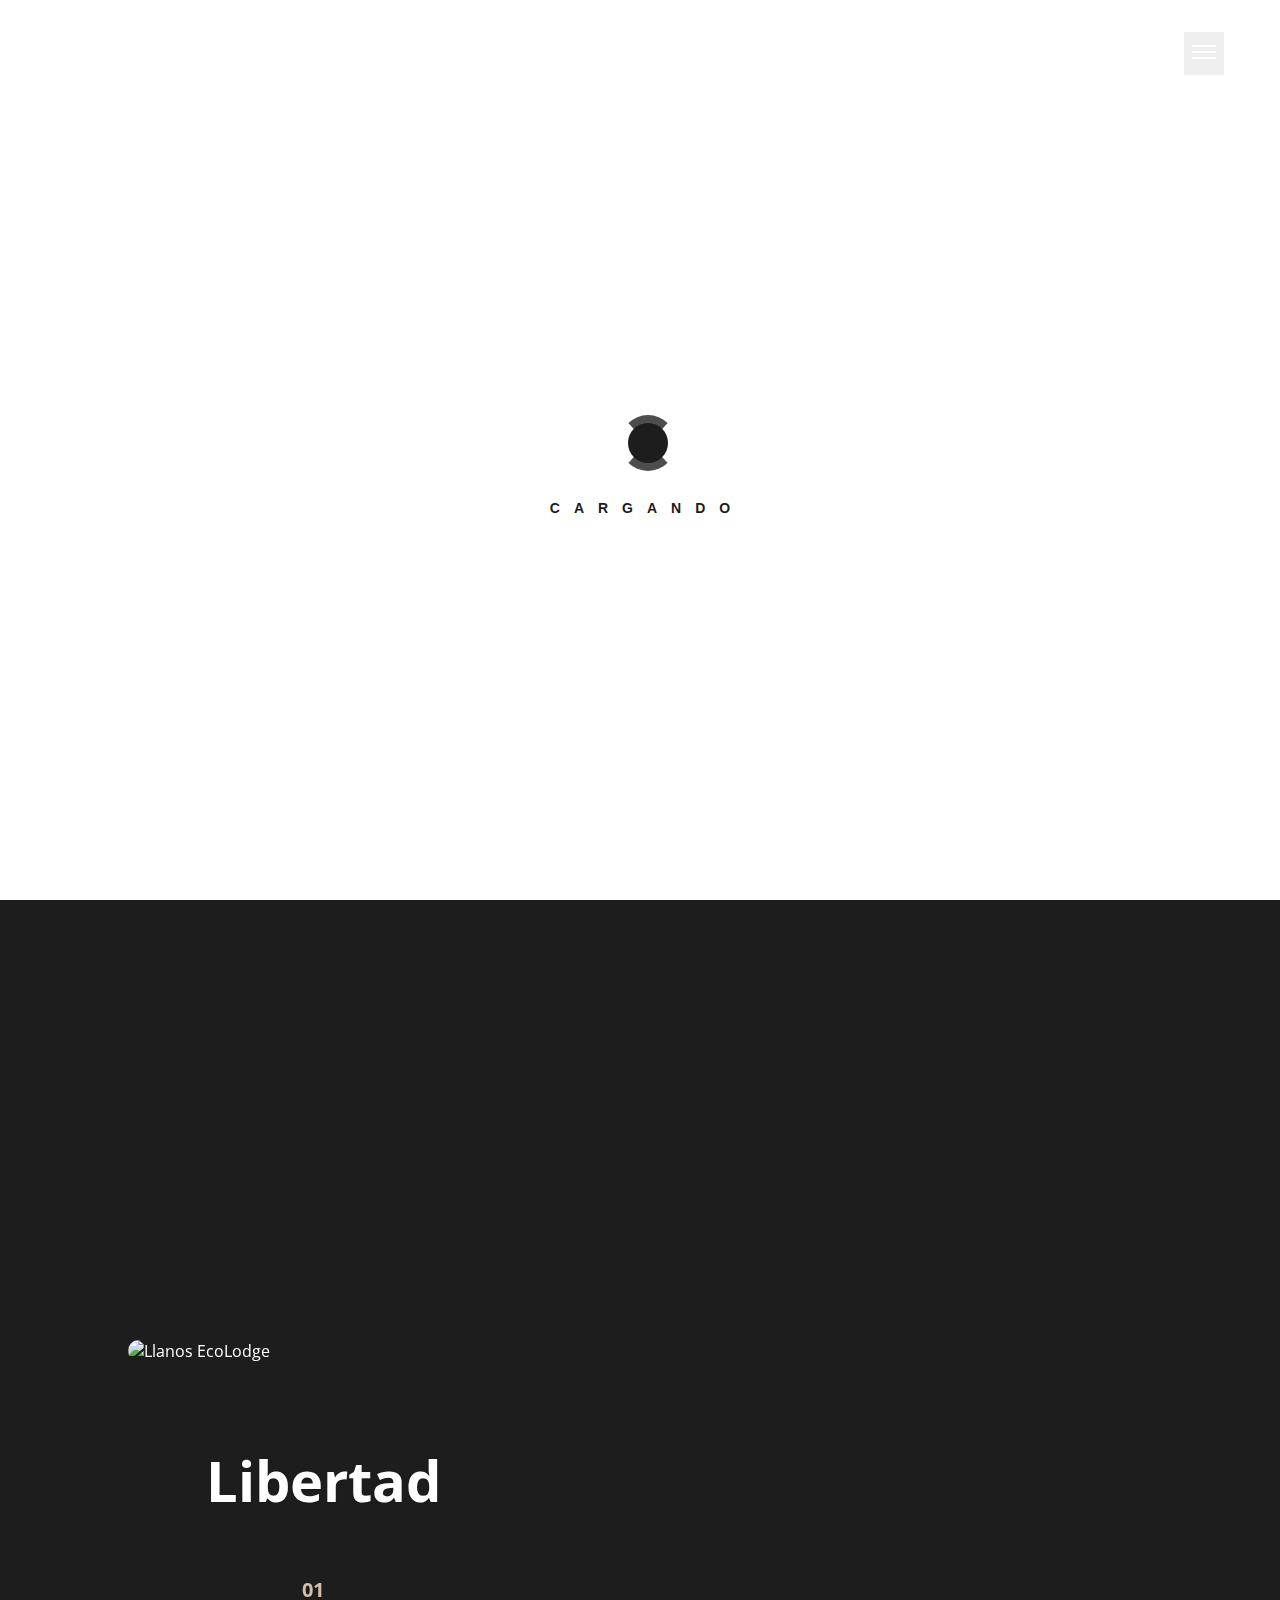
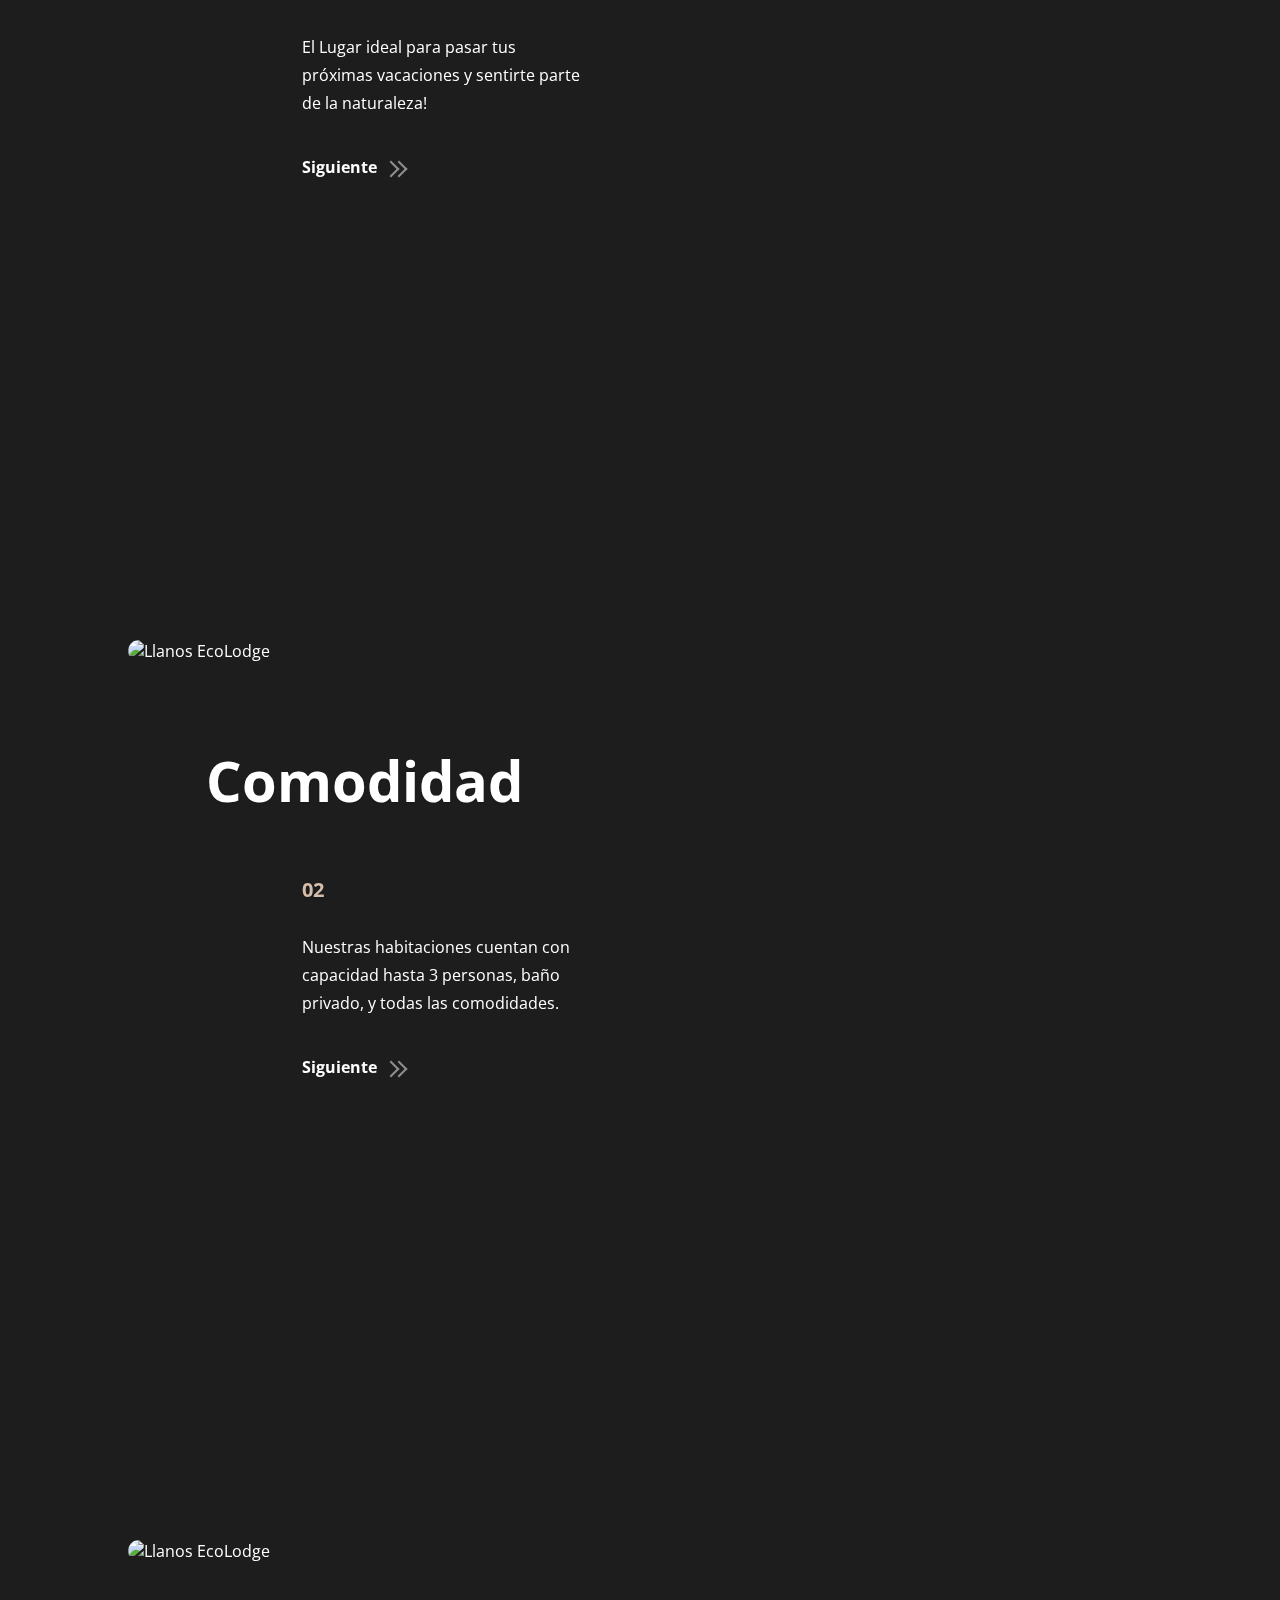
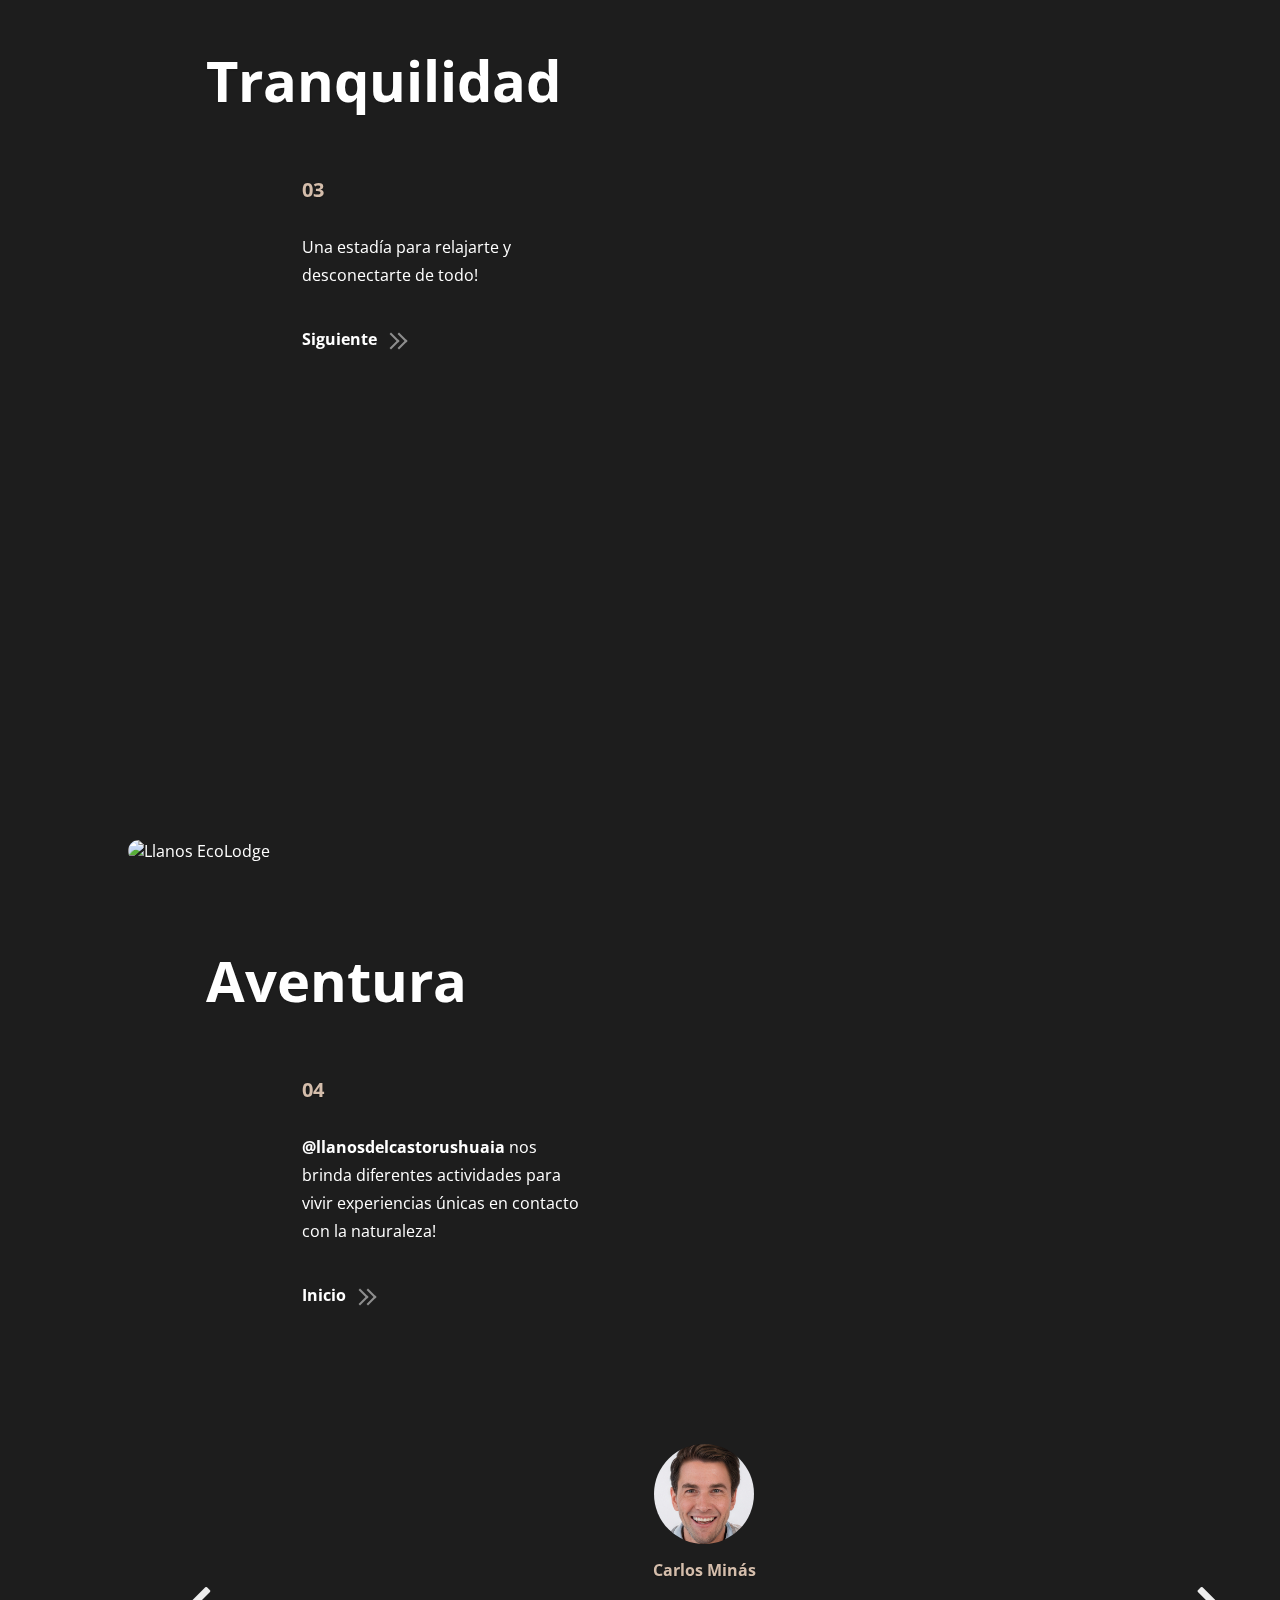
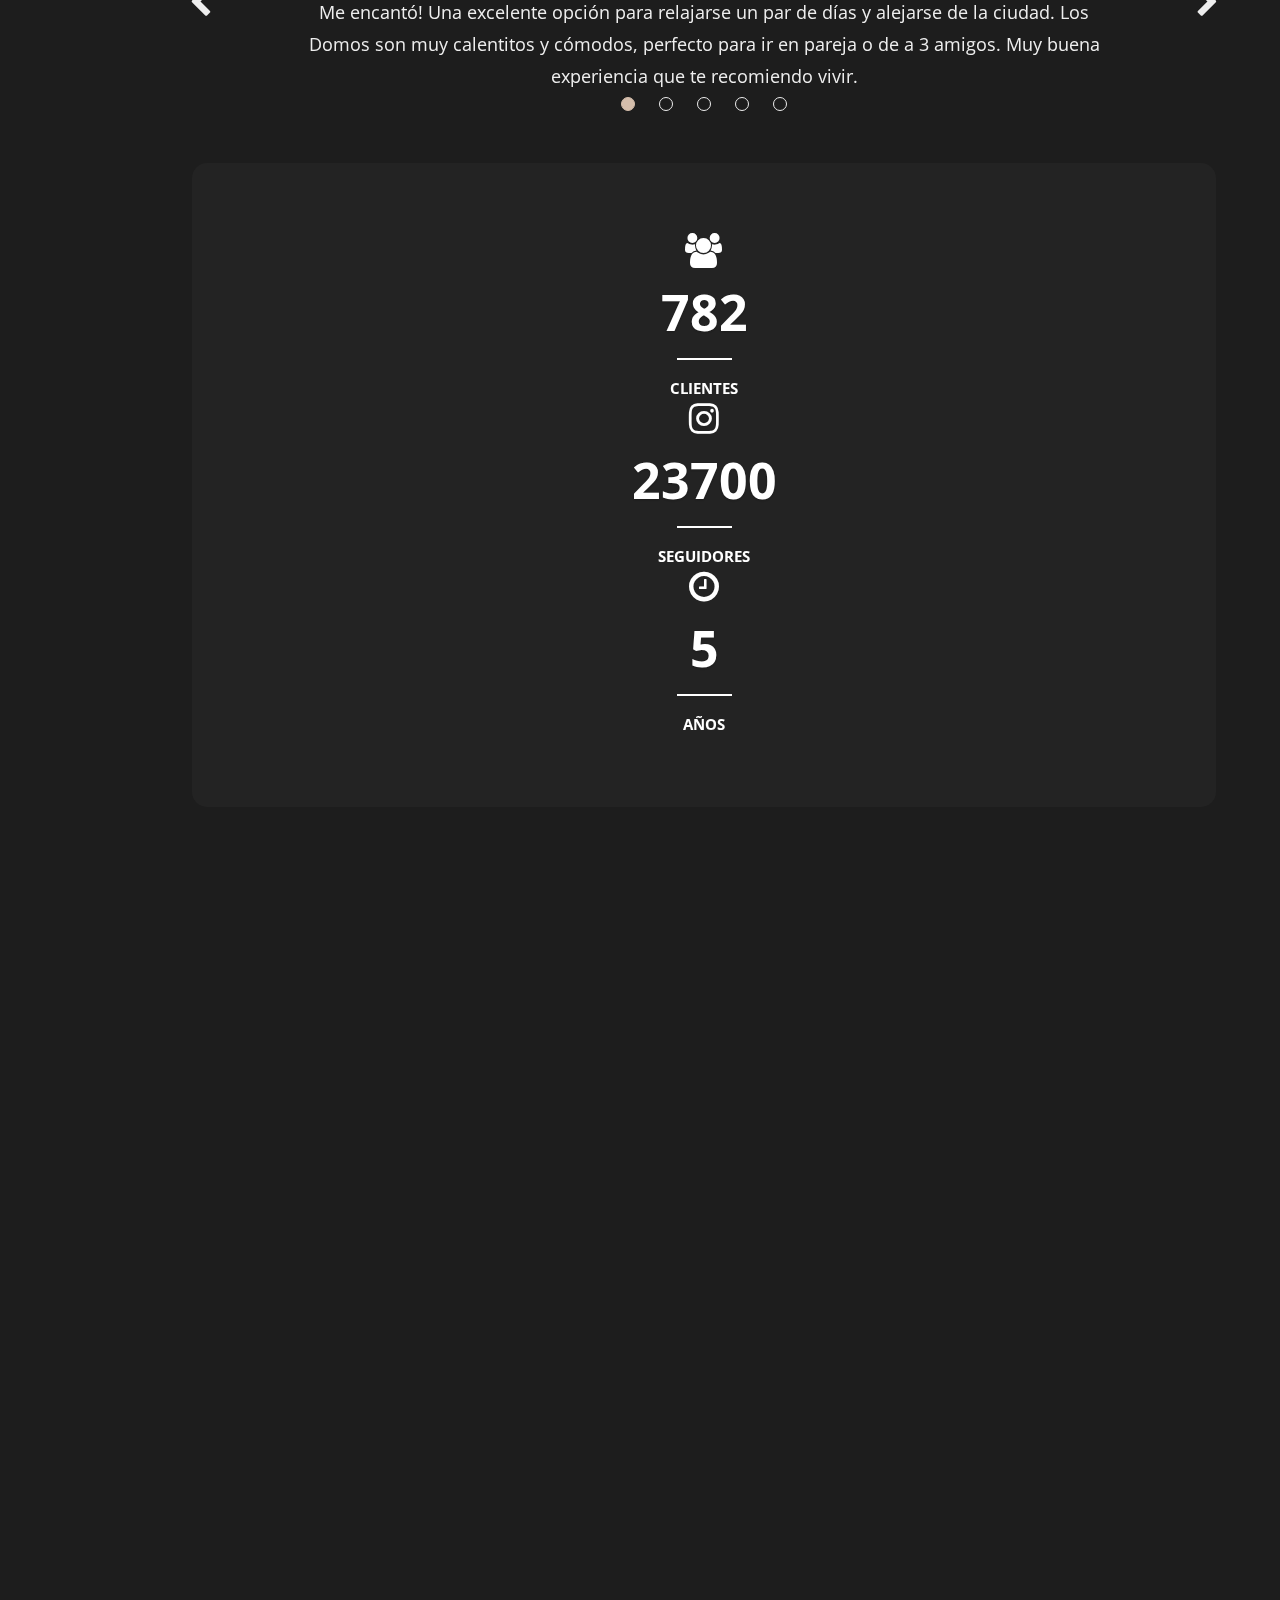
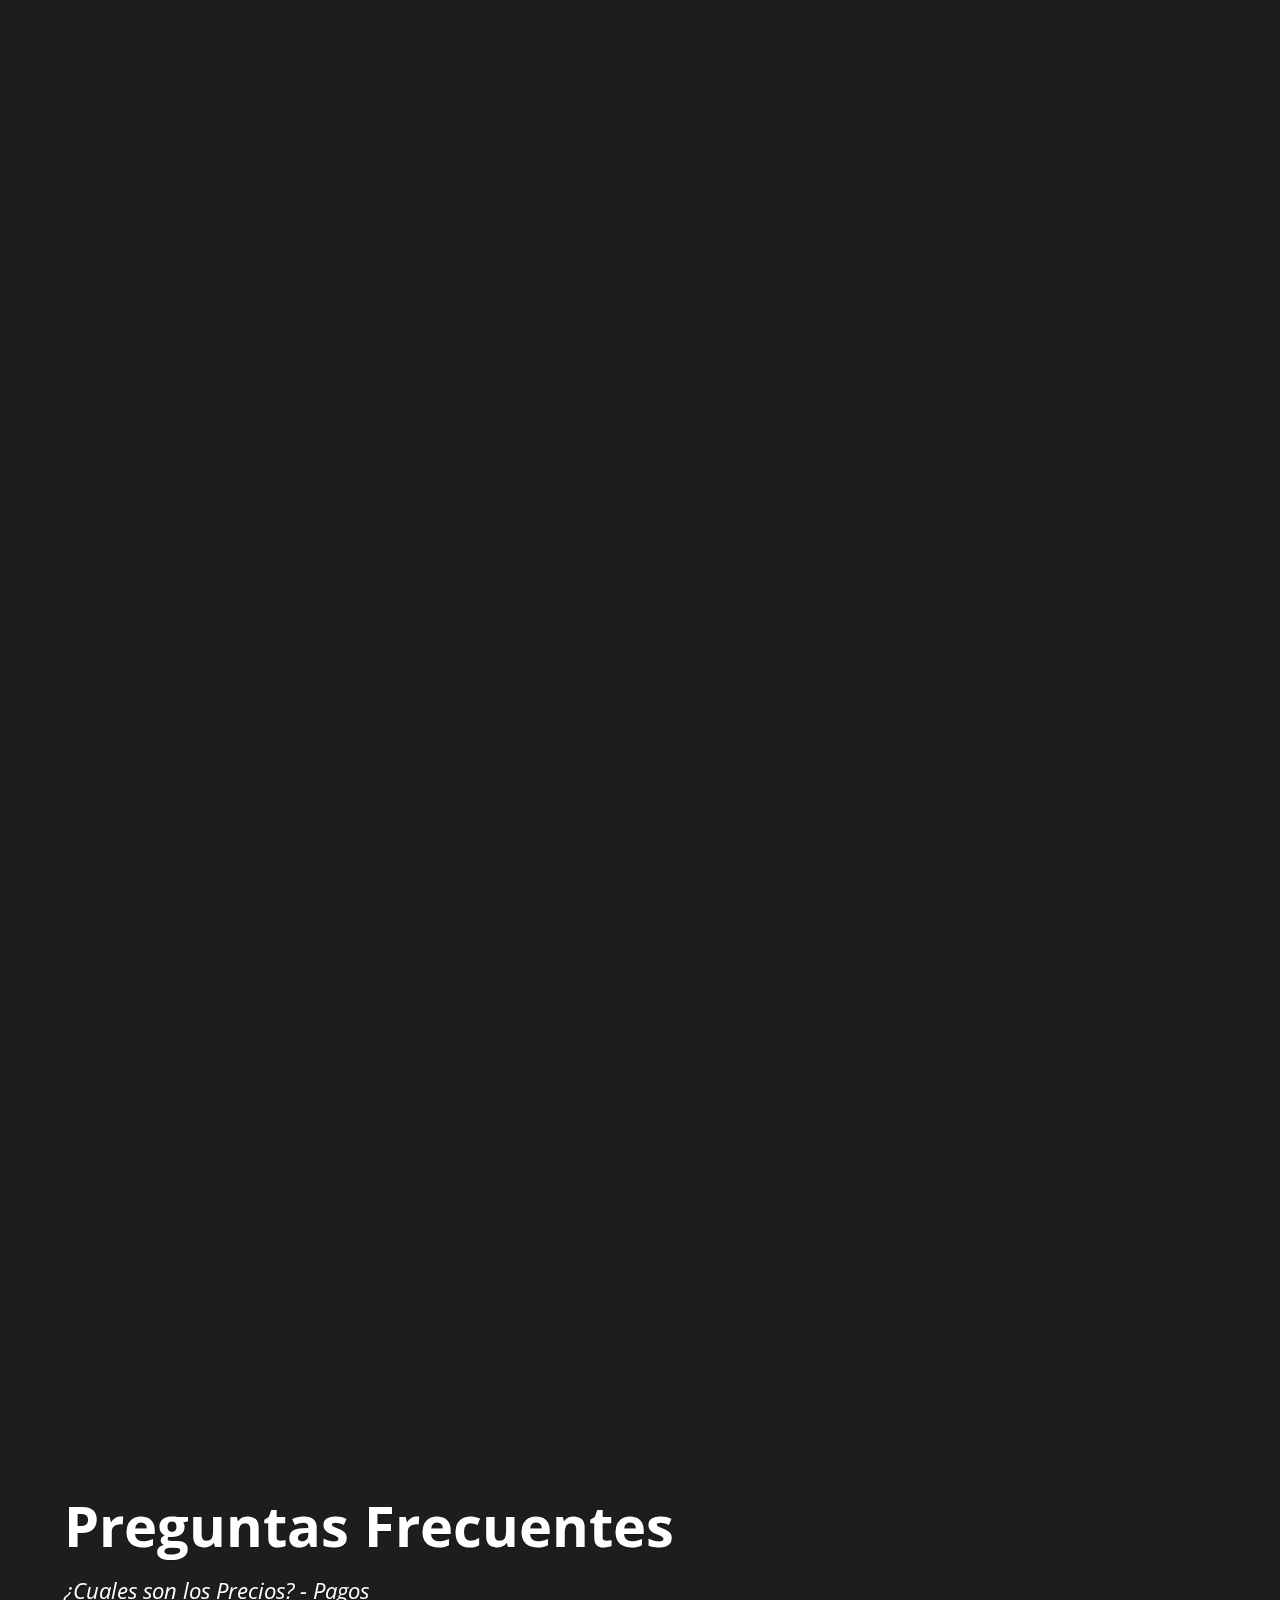
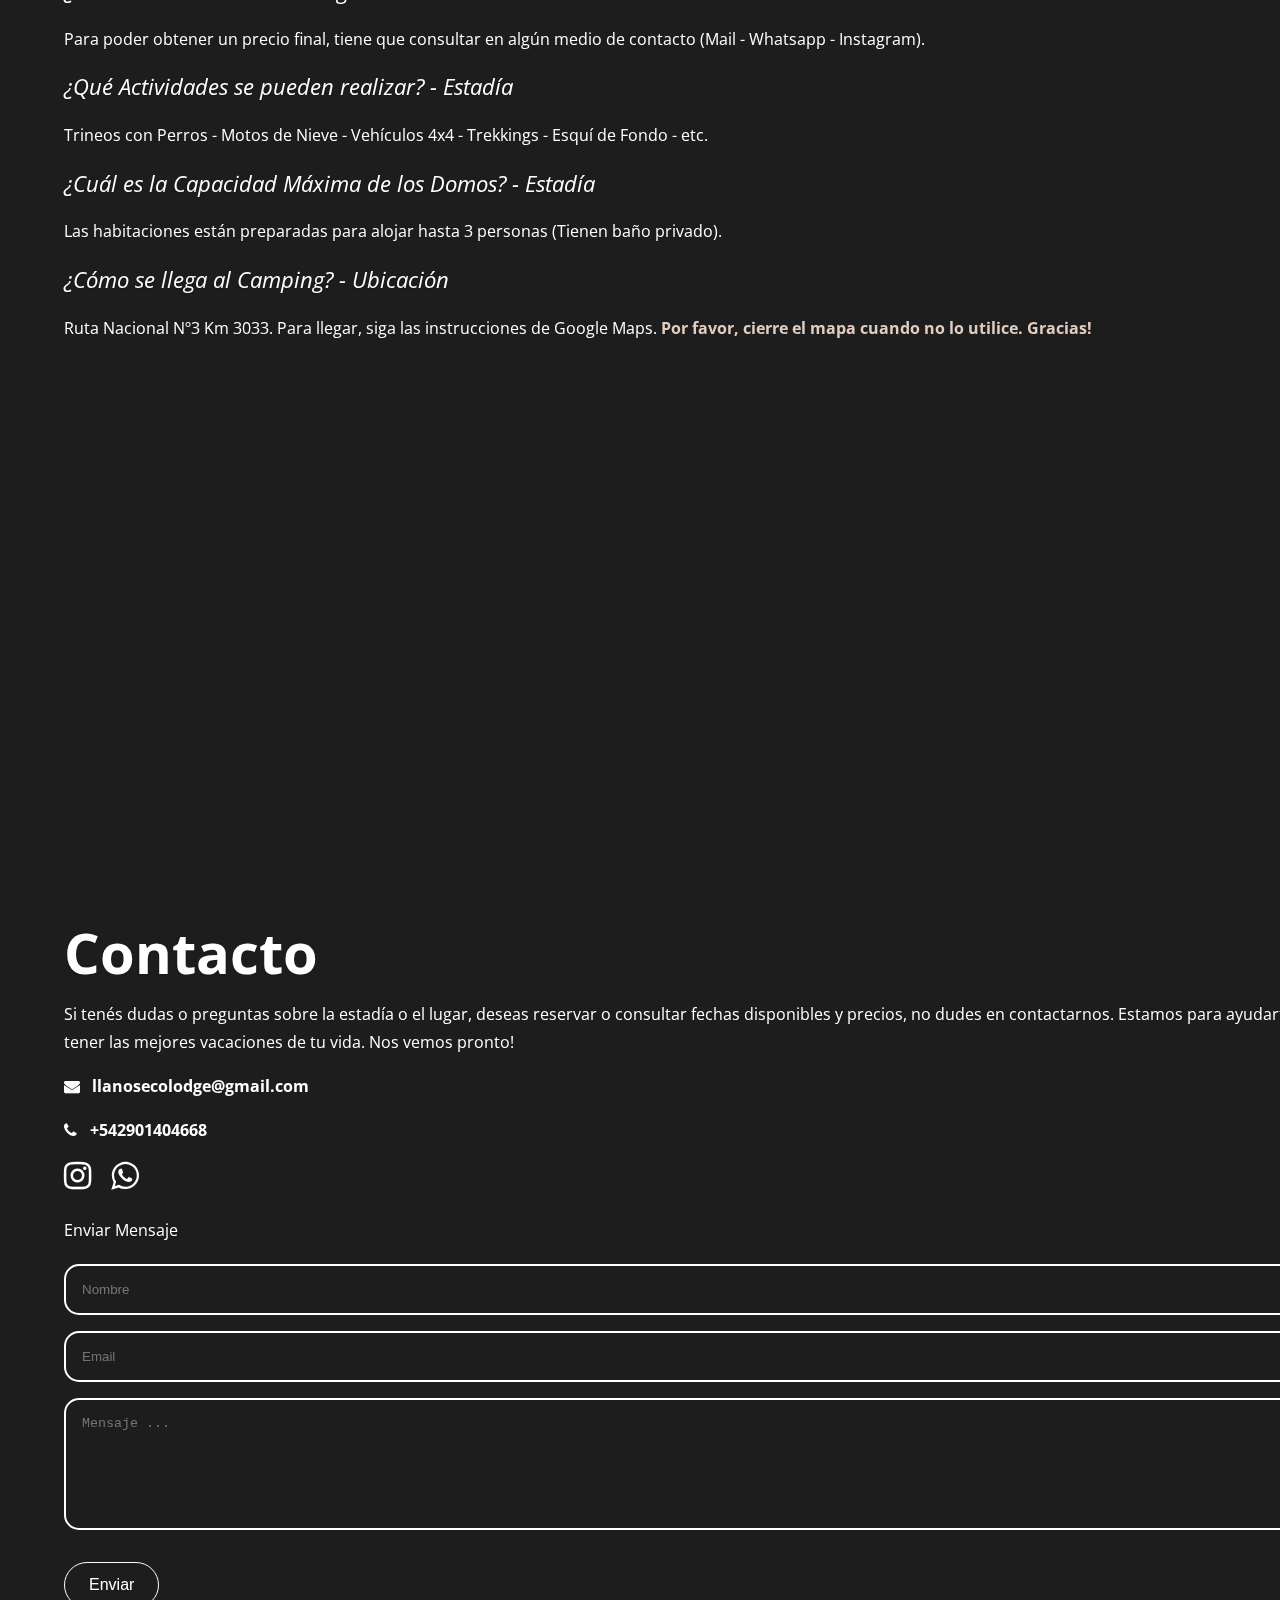
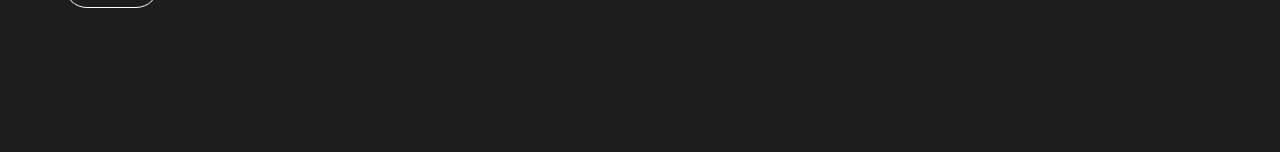
==== commit 41ea717f: "CDN implemented and css optimized" ====
--- a/index.html
+++ b/index.html
@@ -31,8 +31,8 @@
       <link rel="preconnect" href="https://fonts.googleapis.com">
       <link rel="preconnect" href="https://fonts.gstatic.com" crossorigin>
       <link href="https://fonts.googleapis.com/css2?family=Bebas+Neue&family=Open+Sans:ital,wght@0,300;0,400;0,600;0,700;0,800;1,300;1,400;1,600;1,700;1,800&display=swap" rel="stylesheet">
-      <link rel="stylesheet" href="./fonts/ionicons.min.css">
-      <link rel="stylesheet" href="./fonts/font-awesome.min.css">
+      <link rel="stylesheet" href="https://cdnjs.cloudflare.com/ajax/libs/ionicons/2.0.0/css/ionicons.min.css" integrity="sha512-JApjWRnfonFeGBY7t4yq8SWr1A6xVYEJgO/UMIYONxaR3C9GETKUg0LharbJncEzJF5Nmiv+Pr5QNulr81LjGQ==" crossorigin="anonymous" referrerpolicy="no-referrer" />
+      <link rel="stylesheet" href="https://cdnjs.cloudflare.com/ajax/libs/font-awesome/4.7.0/css/font-awesome.min.css" integrity="sha512-SfTiTlX6kk+qitfevl/7LibUOeJWlt9rbyDn92a1DqWOw9vWG2MFoays0sgObmWazO5BQPiFucnnEAjpAB+/Sw==" crossorigin="anonymous" referrerpolicy="no-referrer" />
       <!-- Vendor CSS style -->
       <link rel="stylesheet" href="./css/pageloader.css">
       <!-- Uncomment below to load individualy vendor CSS -->
@@ -43,7 +43,7 @@
       <!-- Main CSS files -->
       <link rel="stylesheet" href="./css/main.css">
       <!-- add alt layout here -->
-      <link rel="stylesheet" href="./css/style-default.css">
+
       <script src="./js/vendor/modernizr-2.7.1.min.js"></script>
    </head>
    <body id="menu" class="body-page">
--- a/css/main.css
+++ b/css/main.css
@@ -127,6 +127,39 @@
   @media (min-width: 1400px) {
     p {
       font-size: 1rem; } }
+
+
+/*Styles Default*/
+a {
+  color: #ffffff; 
+  font-weight: bold; }
+  a:hover {
+    color: #ffffff; }
+
+/* nav */
+.page-header-alpha .navbar-mainmenu .nav-item a:hover {
+  color: #faf6f3; }
+
+/* subscription form */
+.form-container-transparent.form-container-white .form-desc h4 {
+  color: #ffffff; }
+
+.form-container-transparent.form-container-white .form-input label {
+  color: #ffffff; }
+
+.page-cover:after {
+  content: "";
+  position: absolute;
+  left: 0;
+  right: 0;
+  top: 0;
+  bottom: 0;
+  opacity: 1;
+  -webkit-transition: 0.6s;
+  transition: 0.6s; }
+
+.page-cover.scrolled:after {
+  background: rgba(10, 10, 10, 0.75); }
 
 /* 1 Components */
 /* 1.1 form, button, input */
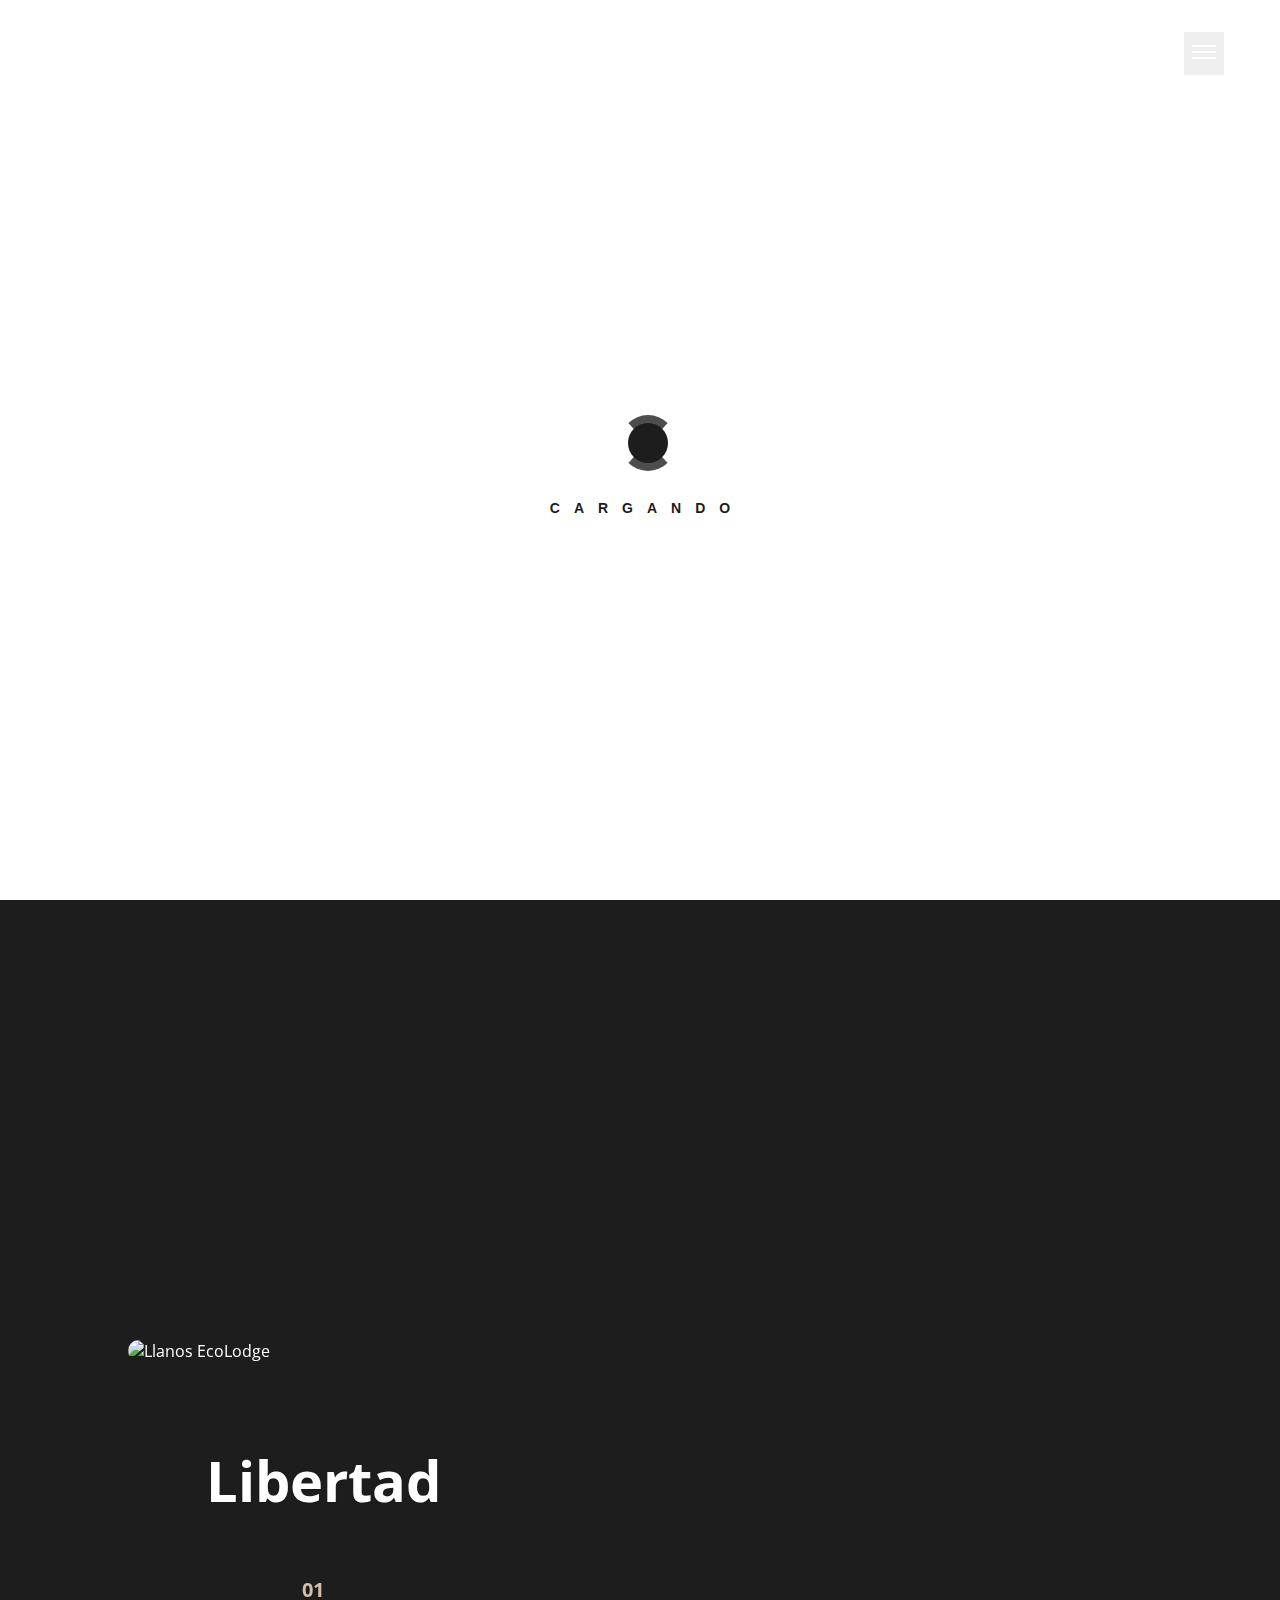
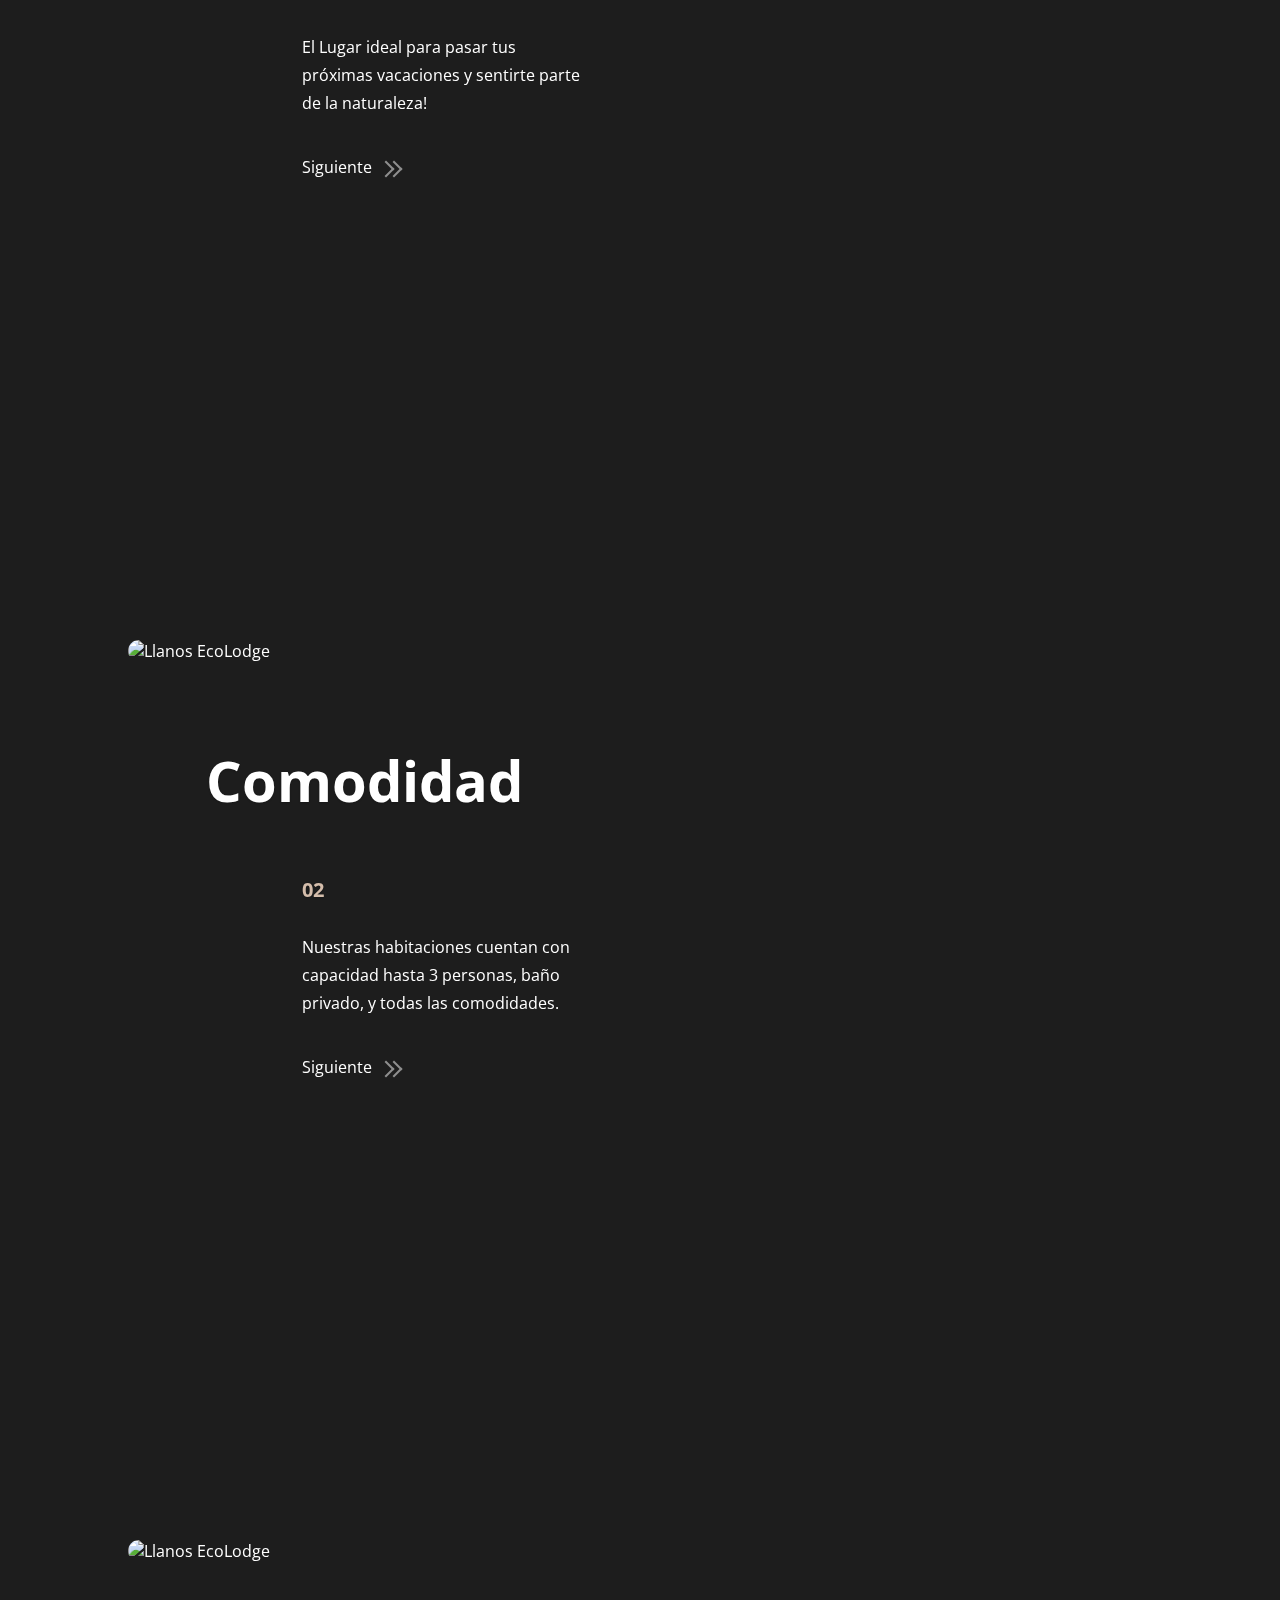
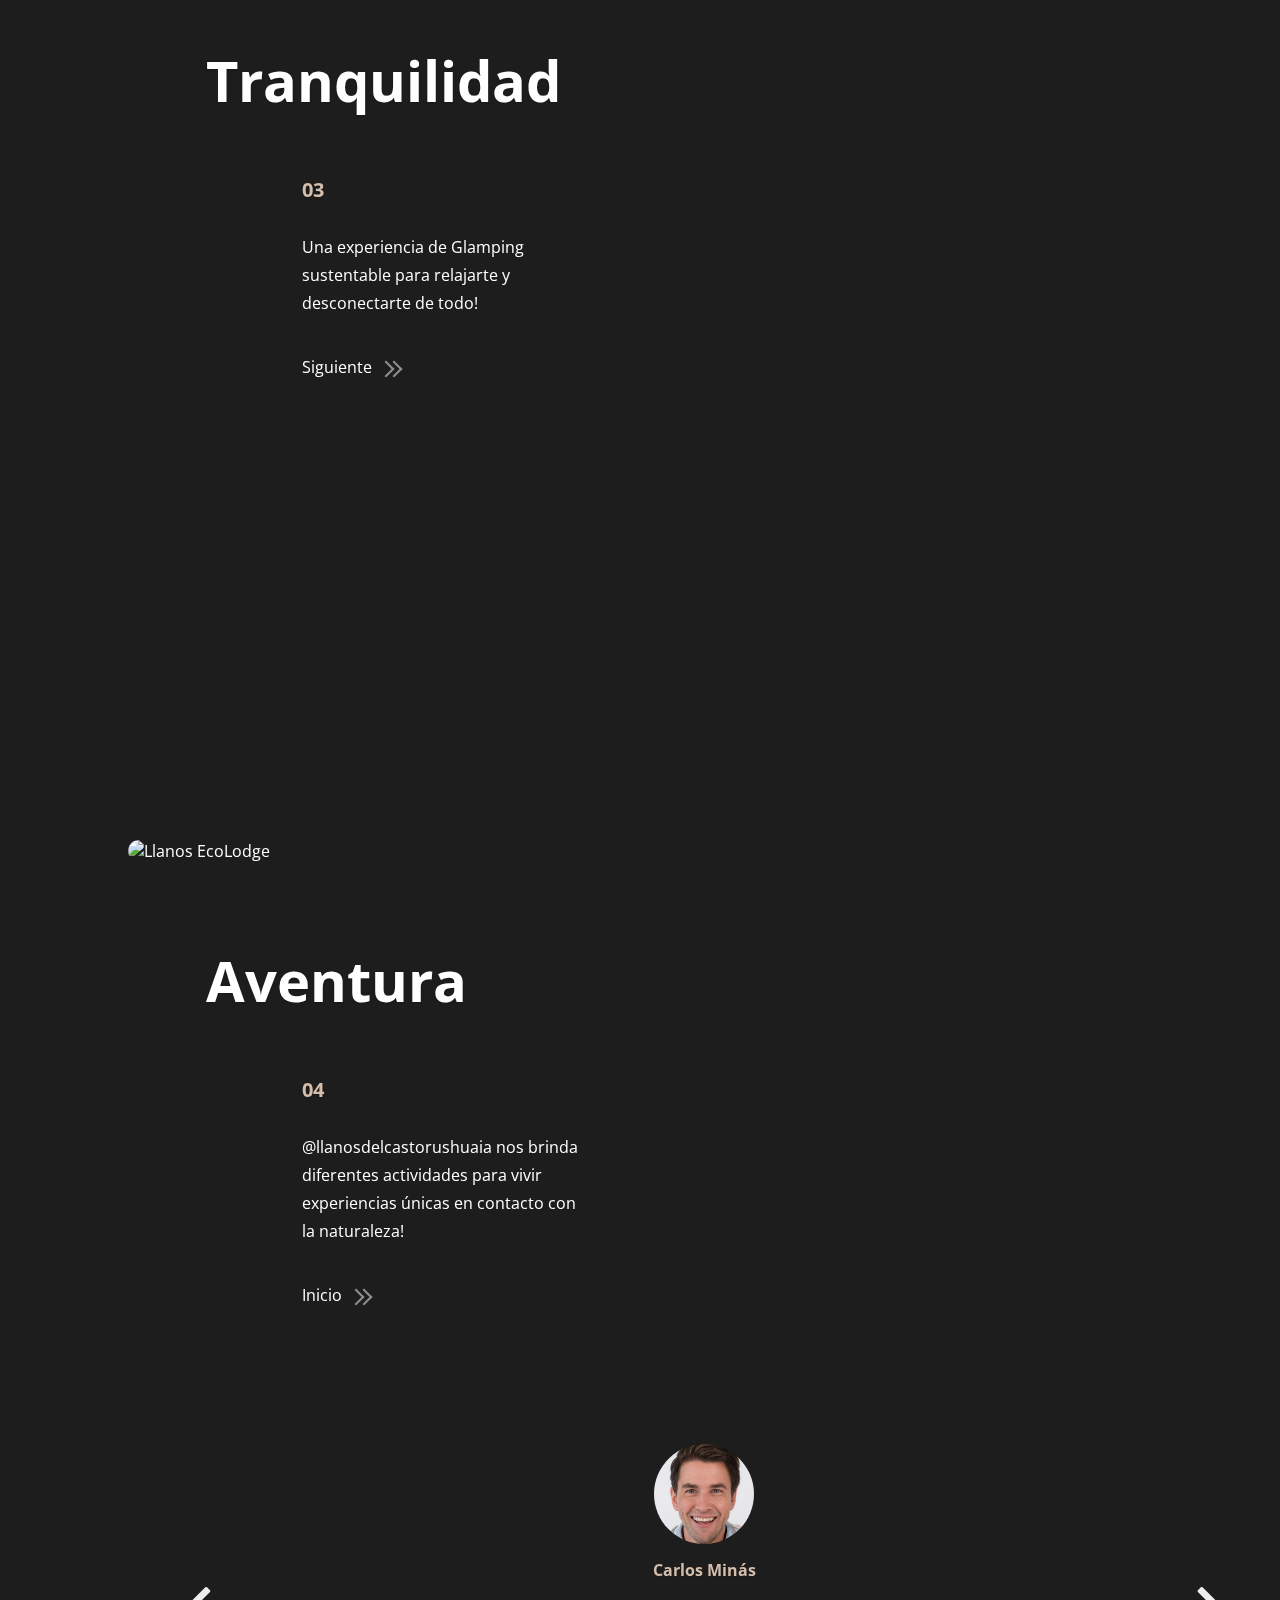
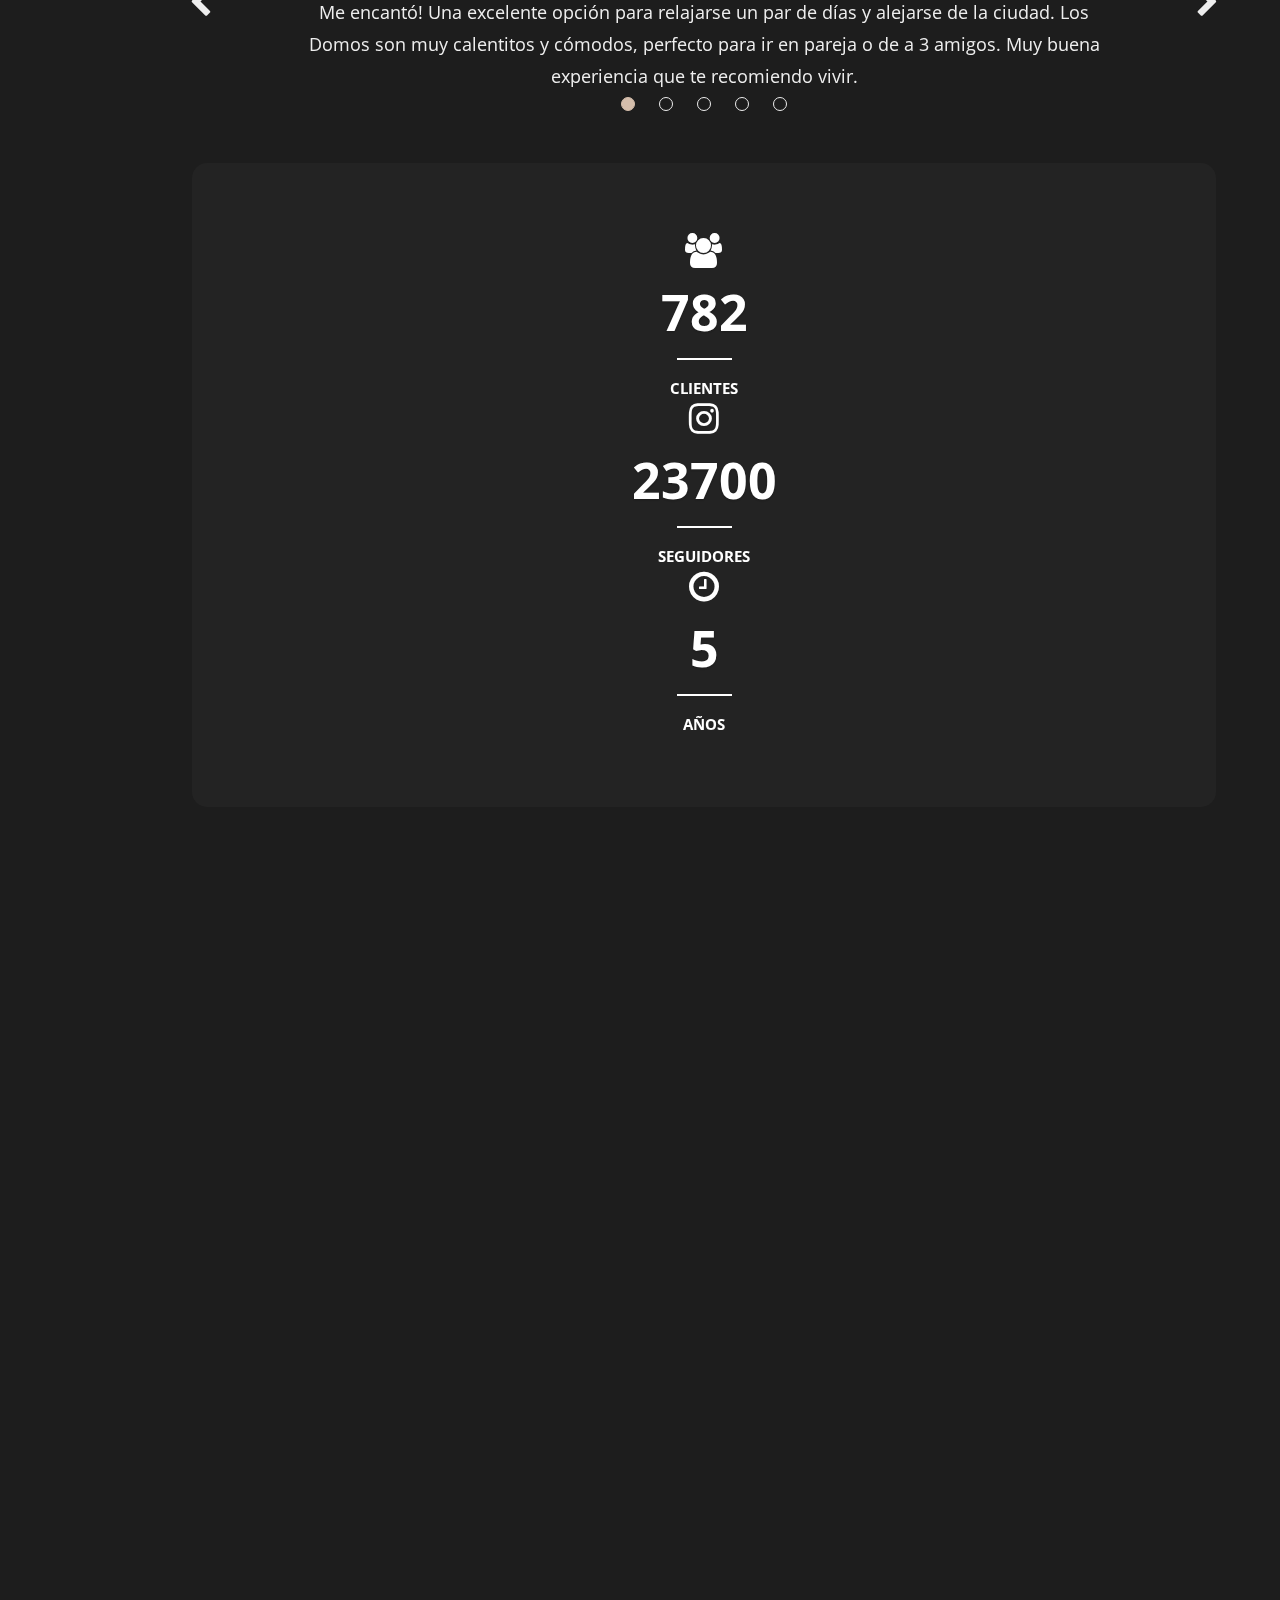
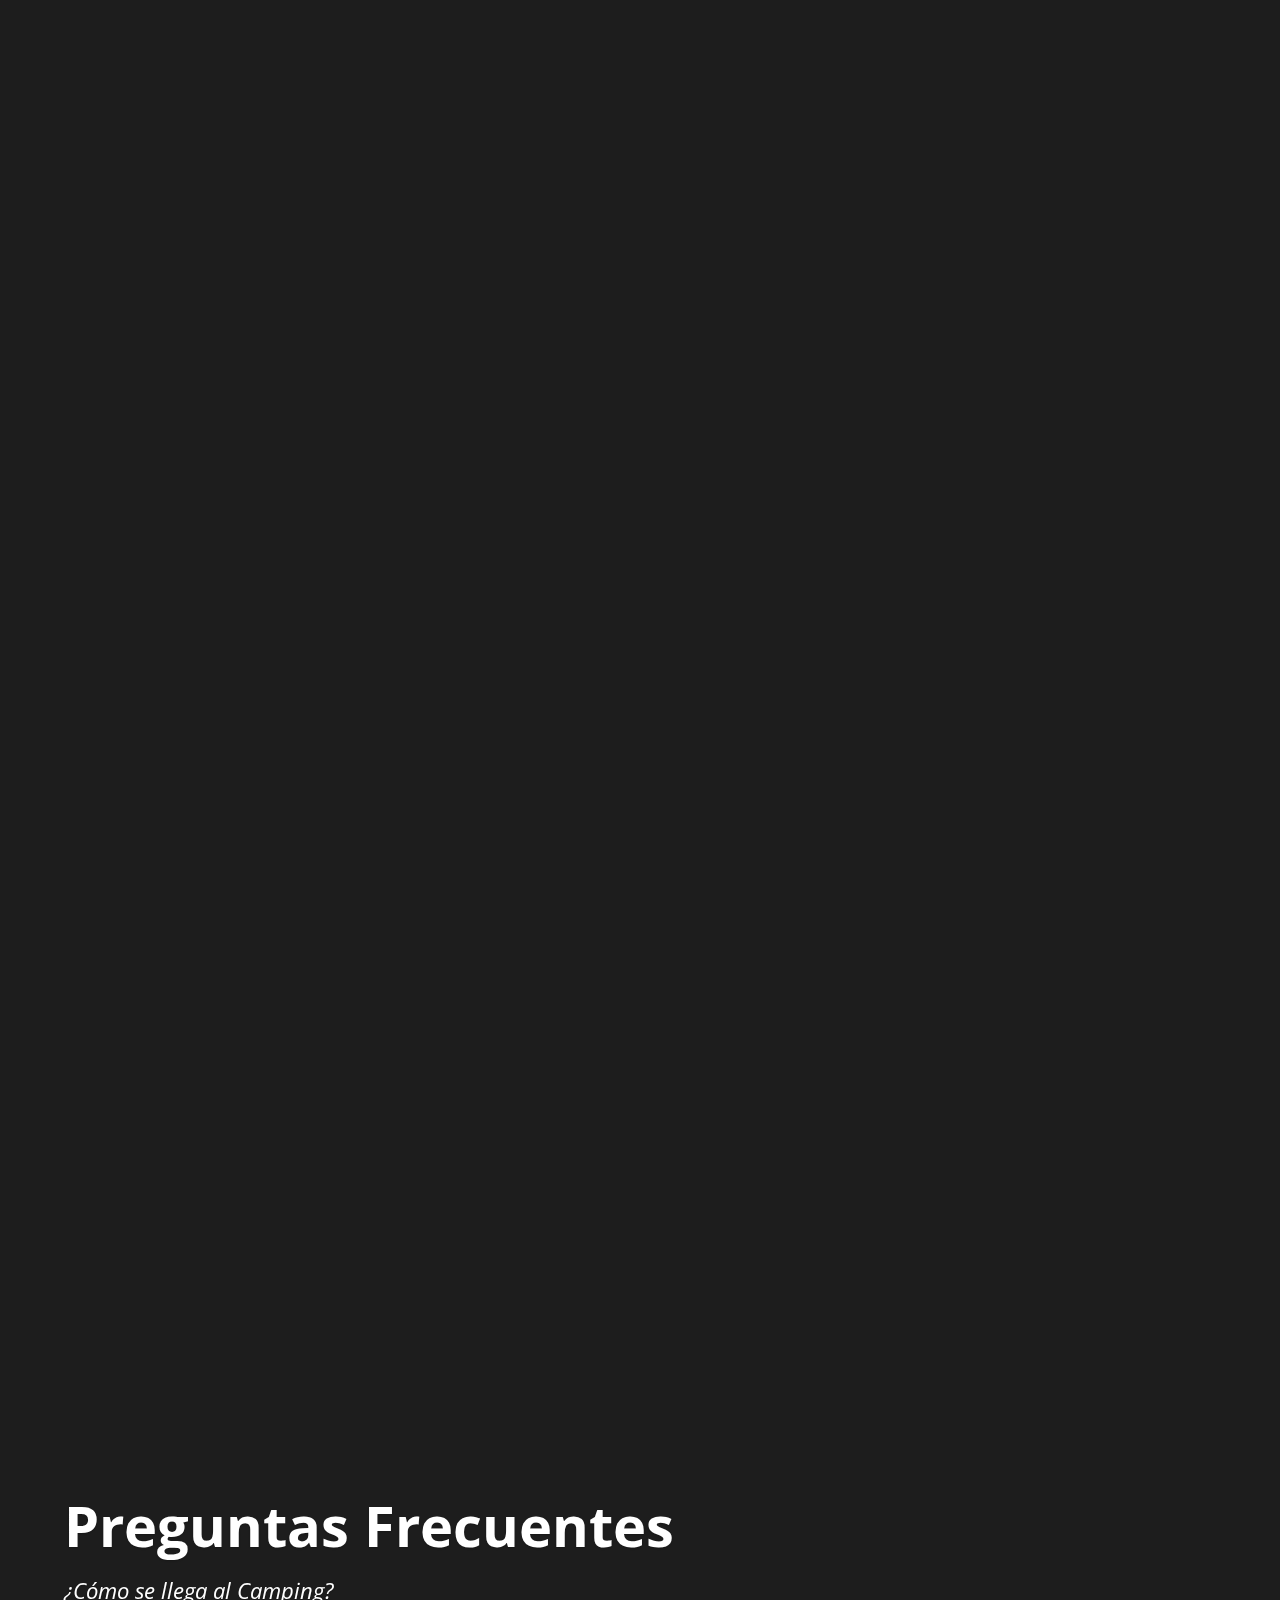
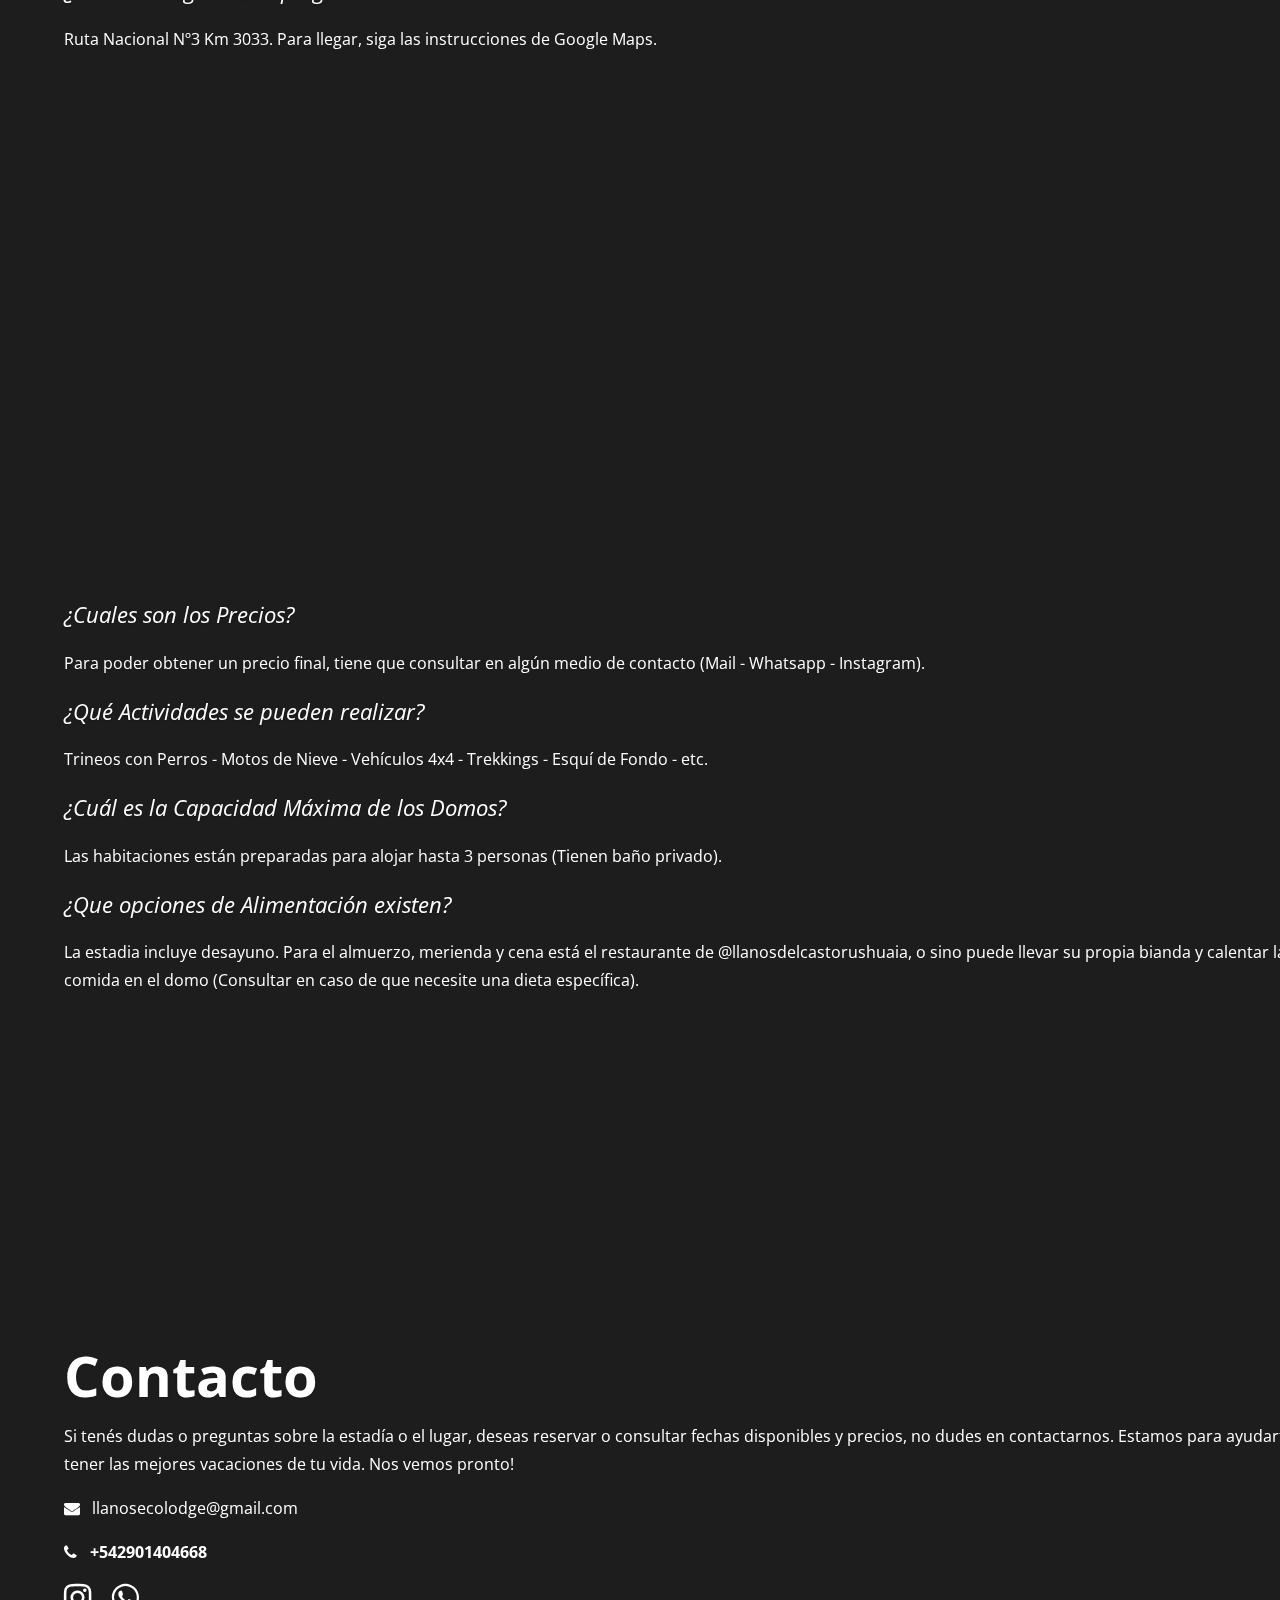
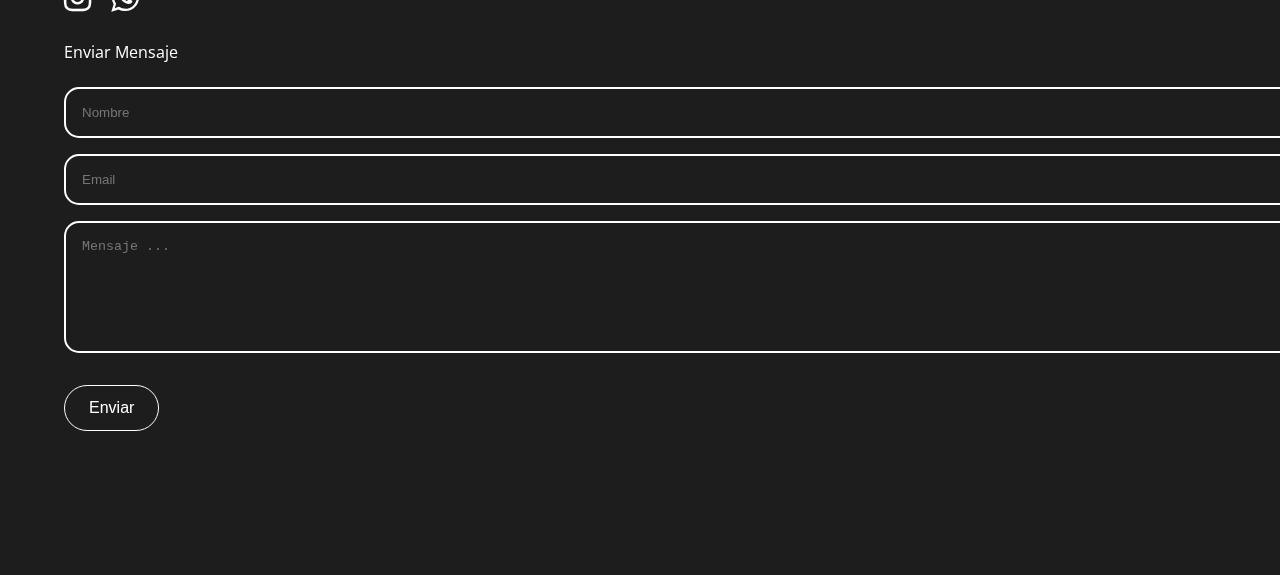
==== commit 0dc2a830: "FAQ collapse Fix" ====
--- a/index.html
+++ b/index.html
@@ -31,25 +31,23 @@
       <link rel="preconnect" href="https://fonts.googleapis.com">
       <link rel="preconnect" href="https://fonts.gstatic.com" crossorigin>
       <link href="https://fonts.googleapis.com/css2?family=Bebas+Neue&family=Open+Sans:ital,wght@0,300;0,400;0,600;0,700;0,800;1,300;1,400;1,600;1,700;1,800&display=swap" rel="stylesheet">
-      <link rel="stylesheet" href="https://cdnjs.cloudflare.com/ajax/libs/ionicons/2.0.0/css/ionicons.min.css" integrity="sha512-JApjWRnfonFeGBY7t4yq8SWr1A6xVYEJgO/UMIYONxaR3C9GETKUg0LharbJncEzJF5Nmiv+Pr5QNulr81LjGQ==" crossorigin="anonymous" referrerpolicy="no-referrer" />
+      <link rel="stylesheet" href="./fonts/ionicons.min.css">
       <link rel="stylesheet" href="https://cdnjs.cloudflare.com/ajax/libs/font-awesome/4.7.0/css/font-awesome.min.css" integrity="sha512-SfTiTlX6kk+qitfevl/7LibUOeJWlt9rbyDn92a1DqWOw9vWG2MFoays0sgObmWazO5BQPiFucnnEAjpAB+/Sw==" crossorigin="anonymous" referrerpolicy="no-referrer" />
       <!-- Vendor CSS style -->
       <link rel="stylesheet" href="./css/pageloader.css">
       <!-- Uncomment below to load individualy vendor CSS -->
-      <link rel="stylesheet" href="./css/bootstrap.min.css">
-      <link rel="stylesheet" href="./js/vendor/swiper.min.css">
-      <link rel="stylesheet" href="./js/vendor/jquery.fullpage.min.css">
-      <link rel="stylesheet" href="./js/vegas/vegas.min.css">
+      <link rel="stylesheet" href="https://cdnjs.cloudflare.com/ajax/libs/twitter-bootstrap/4.0.0-beta/css/bootstrap.min.css" integrity="sha512-oZyPSmoKGfsLrEUao/tfjPavo+9TFkAzzvi9v//XRGLtFke0sF2TrAx3p5sUaVSPuvmj7NidgqQzOV1lfU5x+g==" crossorigin="anonymous" referrerpolicy="no-referrer" />
+      <link rel="stylesheet" href="https://cdnjs.cloudflare.com/ajax/libs/Swiper/3.3.1/css/swiper.min.css" integrity="sha512-Gz/2c9UnthbX7gn2RiWwuE3wnYTj2sAovAAZbAZopcE/s2vt6i+l7+d53WHbNiEVT8kpUHc2+pc7WvHCQ4W7xw==" crossorigin="anonymous" referrerpolicy="no-referrer" />
+      <link rel="stylesheet" href="https://cdnjs.cloudflare.com/ajax/libs/fullPage.js/2.9.5/jquery.fullpage.min.css" integrity="sha512-G3wg4GO50WVE4YZ/HwdBmuN3A/ICKj3O35ODp6zq/9MvF4zxJ5tVuiD3VrjhYfGsFq/PvhGSepoY5oAw4z85xQ==" crossorigin="anonymous" referrerpolicy="no-referrer" />
       <!-- Main CSS files -->
       <link rel="stylesheet" href="./css/main.css">
       <!-- add alt layout here -->
-
+      <link rel="stylesheet" href="./css/style-default.css">
+      
       <script src="./js/vendor/modernizr-2.7.1.min.js"></script>
    </head>
    <body id="menu" class="body-page">
-      <!--[if lt IE 8]>
-      <p class="browsehappy">You are using an <strong>outdated</strong> browser. Please <a href="http://browsehappy.com/">upgrade your browser</a> to improve your experience.</p>
-      <![endif]-->
+      
       <!-- Page Loader : just comment these lines to remove it -->
       <div class="page-loader" id="page-loader">
          <div>
@@ -84,19 +82,6 @@
          <!-- End of logo/brand -->
          <!-- begin of menu wrapper -->
          <div class="all-menu-wrapper" id="navbarMenu">
-            <!-- Begin of top menu -->
-            <nav class="navbar-topmenu">
-               <!-- Begin of CTA Actions, & Icons menu -->
-               <!-- <ul class="navbar-nav navbar-nav-actions">
-                  <li class="nav-item">
-                  	<a class="btn btn-outline-white btn-round" target="_blank" href="https://themeforest.net/user/mivfx/portfolio">
-                  		Buy Now
-                  	</a>
-                  </li>
-                  </ul> -->
-               <!-- End of CTA & Icons menu -->
-            </nav>
-            <!-- End of top menu -->
             <!-- Begin of hamburger mainmenu menu -->
             <nav class="navbar-mainmenu">
                <ul class="navbar-nav mr-auto">
@@ -234,7 +219,7 @@
                      <div class="legend">
                         <h3>Tranquilidad</h3>
                         <h4 class="numberslide">03</h4>
-                        <p>Una estadía para relajarte y desconectarte de todo!</p>
+                        <p>Una experiencia de Glamping sustentable para relajarte y desconectarte de todo!</p>
                         <a class="btn btn-transp-arrow btn-primary" href="#info/3">
                         <span class="text">Siguiente</span>
                         <span class="icon arrow-right"></span>
@@ -478,63 +463,78 @@
                   <h2 class="display-4 display-title">Preguntas Frecuentes</h2>
                   <div class="panel-group" id="accordion" role="tablist" aria-multiselectable="true">
                      <div class="panel panel-default">
-                        <div class="panel-heading p-3 mb-3" role="tab" id="heading0">
+                        <div class="panel-heading p-3 mb-3" role="tab" id="heading3">
                            <h3 class="panel-title">
-                              <a class="collapsed" role="button" title="" data-toggle="collapse" data-parent="#accordion" href="#collapse0" aria-expanded="true" aria-controls="collapse0">
-                              ¿Cuales son los Precios? - Pagos
+                              <a class="collapsed" role="button" title="" data-toggle="collapse" data-target="#collapse3" href="#collapse3" aria-expanded="true" aria-controls="collapse3">
+                              ¿Cómo se llega al Camping?
                               </a>
                            </h3>
                         </div>
-                        <div id="collapse0" class="panel-collapse collapse" role="tabpanel" aria-labelledby="heading0">
+                        <div id="collapse3" class="panel-collapse collapse" role="tabpanel" aria-labelledby="heading3" data-parent="#accordion">
                            <div class="panel-body px-3 mb-4">
-                              <p>Para poder obtener un precio final, tiene que consultar en algún medio de contacto (Mail - Whatsapp - Instagram).</p>
-                           </div>
-                        </div>
-                     </div>
-                     <div class="panel panel-default">
-                        <div class="panel-heading p-3 mb-3" role="tab" id="heading1">
-                           <h3 class="panel-title">
-                              <a class="collapsed" role="button" title="" data-toggle="collapse" data-parent="#accordion" href="#collapse1" aria-expanded="true" aria-controls="collapse1">
-                              ¿Qué Actividades se pueden realizar? - Estadía
-                              </a>
-                           </h3>
-                        </div>
-                        <div id="collapse1" class="panel-collapse collapse" role="tabpanel" aria-labelledby="heading1">
-                           <div class="panel-body px-3 mb-4">
-                              <p>Trineos con Perros - Motos de Nieve - Vehículos 4x4 - Trekkings - Esquí de Fondo - etc.</p>
-                           </div>
-                        </div>
-                     </div>
-                     <div class="panel panel-default">
-                        <div class="panel-heading p-3 mb-3" role="tab" id="heading2">
-                           <h3 class="panel-title">
-                              <a class="collapsed" role="button" title="" data-toggle="collapse" data-parent="#accordion" href="#collapse2" aria-expanded="true" aria-controls="collapse2">
-                              ¿Cuál es la Capacidad Máxima de los Domos? - Estadía
-                              </a>
-                           </h3>
-                        </div>
-                        <div id="collapse2" class="panel-collapse collapse" role="tabpanel" aria-labelledby="heading2">
-                           <div class="panel-body px-3 mb-4">
-                              <p>Las habitaciones están preparadas para alojar hasta 3 personas (Tienen baño privado).</p>
-                           </div>
-                        </div>
-                     </div>
-                     <div class="panel panel-default">
-                        <div class="panel-heading p-3 mb-3" role="tab" id="heading3">
-                           <h3 class="panel-title">
-                              <a class="collapsed" role="button" title="" data-toggle="collapse" data-parent="#accordion" href="#collapse3" aria-expanded="true" aria-controls="collapse3">
-                              ¿Cómo se llega al Camping? - Ubicación
-                              </a>
-                           </h3>
-                        </div>
-                        <div id="collapse3" class="panel-collapse collapse" role="tabpanel" aria-labelledby="heading3">
-                           <div class="panel-body px-3 mb-4">
-                              <p>Ruta Nacional Nº3 Km 3033. Para llegar, siga las instrucciones de Google Maps. <span style="font-weight: bold; color: #e0cdbf;">Por favor, cierre el mapa cuando no lo utilice. Gracias!</span>
+                              <p>Ruta Nacional Nº3 Km 3033. Para llegar, siga las instrucciones de <a class="gmaps" href="https://www.google.com/maps/place/Llanos+Del+Castor/@-54.712583,-68.060363,12z/data=!4m5!3m4!1s0x0:0x5170f45d74f23797!8m2!3d-54.7125833!4d-68.0603633?hl=es" target="_blank">Google Maps.</a>
                               </p>
                               <div class="map-responsive">
                                <iframe src="https://www.google.com/maps/embed?pb=!1m18!1m12!1m3!1d18438.94929394593!2d-68.09002813158665!3d-54.71192879861306!2m3!1f0!2f0!3f0!3m2!1i1024!2i768!4f13.1!3m3!1m2!1s0xbc4c114ebe4595e9%3A0x5170f45d74f23797!2sLlanos%20Del%20Castor!5e0!3m2!1ses!2sar!4v1625807375901!5m2!1ses!2sar" width="800" height="600" style=" border-radius: 25px" allowfullscreen="" loading="lazy"></iframe>
                               </div>
                           </div>
+                        </div>
+                     </div>
+                     <div class="panel panel-default">
+                        <div class="panel-heading p-3 mb-3" role="tab" id="heading0">
+                           <h3 class="panel-title">
+                              <a class="collapsed" role="button" title="" data-toggle="collapse"  data-target="#collapse0" href="#collapse0" aria-expanded="true" aria-controls="collapse0">
+                              ¿Cuales son los Precios?
+                              </a>
+                           </h3>
+                        </div>
+                        <div id="collapse0" class="panel-collapse collapse" role="tabpanel" aria-labelledby="heading0" data-parent="#accordion">
+                           <div class="panel-body px-3 mb-4">
+                              <p>Para poder obtener un precio final, tiene que consultar en algún medio de contacto (Mail - Whatsapp - Instagram).</p>
+                           </div>
+                        </div>
+                     </div>
+                     <div class="panel panel-default">
+                        <div class="panel-heading p-3 mb-3" role="tab" id="heading1">
+                           <h3 class="panel-title">
+                              <a class="collapsed" role="button" title="" data-toggle="collapse" data-target="#collapse1" href="#collapse1" aria-expanded="true" aria-controls="collapse1">
+                              ¿Qué Actividades se pueden realizar?
+                              </a>
+                           </h3>
+                        </div>
+                        <div id="collapse1" class="panel-collapse collapse" role="tabpanel" aria-labelledby="heading1" data-parent="#accordion">
+                           <div class="panel-body px-3 mb-4">
+                              <p>Trineos con Perros - Motos de Nieve - Vehículos 4x4 - Trekkings - Esquí de Fondo - etc.</p>
+                           </div>
+                        </div>
+                     </div>
+                     <div class="panel panel-default">
+                        <div class="panel-heading p-3 mb-3" role="tab" id="heading2">
+                           <h3 class="panel-title">
+                              <a class="collapsed" role="button" title="" data-toggle="collapse" data-target="#collapse2" href="#collapse2" aria-expanded="true" aria-controls="collapse2">
+                              ¿Cuál es la Capacidad Máxima de los Domos?
+                              </a>
+                           </h3>
+                        </div>
+                        <div id="collapse2" class="panel-collapse collapse" role="tabpanel" aria-labelledby="heading2" data-parent="#accordion">
+                           <div class="panel-body px-3 mb-4">
+                              <p>Las habitaciones están preparadas para alojar hasta 3 personas (Tienen baño privado).</p>
+                           </div>
+                        </div>
+                     </div>
+                     <div class="panel panel-default">
+                        <div class="panel-heading p-3 mb-3" role="tab" id="heading2">
+                           <h3 class="panel-title">
+                              <a class="collapsed" role="button" title="" data-toggle="collapse" data-target="#collapse4" href="#collapse4" aria-expanded="true" aria-controls="collapse4">
+                              ¿Que opciones de Alimentación existen?
+                              </a>
+                           </h3>
+                        </div>
+                        <div id="collapse4" class="panel-collapse collapse" role="tabpanel" aria-labelledby="heading2" data-parent="#accordion">
+                           <div class="panel-body px-3 mb-4">
+                              <p>La estadia incluye desayuno. Para el almuerzo, merienda y cena está el restaurante de <a class="gmaps" href="https://www.instagram.com/llanosdelcastorushuaia/" target="_blank">@llanosdelcastorushuaia</a>, o sino puede llevar su propia bianda y calentar la comida en el domo
+                              (Consultar en caso de que necesite una dieta específica).</p>
+                           </div>
                         </div>
                      </div>
                   </div>
@@ -582,7 +582,7 @@
                      <h4>Enviar Mensaje</h4>
                      <div class="form-container form-container-card">
                         <!-- Message form container -->
-                        <form class="send_message_form message form" method="post" action="https://formspree.io/f/mvovdgrv"
+                        <form class="send_message_form message form" method="post" action="https://formspree.io/f/xvodbzjz"
                            id="message_form">
                            <div class="form-group name">
                               <input id="mes-name" name="name" type="text" placeholder="Nombre" class="form-control form-control-outline thick form-success-clean"
@@ -647,13 +647,13 @@
       <!-- END OF site footer -->
       <!-- scripts -->
       <!-- All Javascript plugins goes here -->
-      <script src="./js/vendor/jquery-1.12.4.min.js"></script>
+      <script src="https://cdnjs.cloudflare.com/ajax/libs/jquery/1.12.4/jquery.min.js" integrity="sha512-jGsMH83oKe9asCpkOVkBnUrDDTp8wl+adkB2D+//JtlxO4SrLoJdhbOysIFQJloQFD+C4Fl1rMsQZF76JjV0eQ==" crossorigin="anonymous" referrerpolicy="no-referrer"></script>
       <script src="./js/slick/slick.min.js"></script>
       <script src="https://cdnjs.cloudflare.com/ajax/libs/popper.js/1.12.9/umd/popper.min.js" integrity="sha384-ApNbgh9B+Y1QKtv3Rn7W3mgPxhU9K/ScQsAP7hUibX39j7fakFPskvXusvfa0b4Q" crossorigin="anonymous"></script>
       <script src="https://maxcdn.bootstrapcdn.com/bootstrap/4.0.0/js/bootstrap.min.js" integrity="sha384-JZR6Spejh4U02d8jOt6vLEHfe/JQGiRRSQQxSfFWpi1MquVdAyjUar5+76PVCmYl" crossorigin="anonymous"></script>
       <script src="https://cdnjs.cloudflare.com/ajax/libs/Counter-Up/1.0.0/jquery.counterup.min.js" integrity="sha512-d8F1J2kyiRowBB/8/pAWsqUl0wSEOkG5KATkVV4slfblq9VRQ6MyDZVxWl2tWd+mPhuCbpTB4M7uU/x9FlgQ9Q==" crossorigin="anonymous" referrerpolicy="no-referrer"></script>
       <script src="https://cdnjs.cloudflare.com/ajax/libs/waypoints/2.0.3/waypoints.min.js" integrity="sha512-kIRDPWIBoKpF79HJv3xBPQgZKjhxzqMGG2N68svvId45w9vp/hTXoR7cDERYhVEhLJTuSGb/c3+ZHgeQfLm0Hg==" crossorigin="anonymous" referrerpolicy="no-referrer"></script>
-      <script src="https://cdnjs.cloudflare.com/ajax/libs/twitter-bootstrap/4.3.1/js/bootstrap.min.js" integrity="sha512-Ah5hWYPzDsVHf9i2EejFBFrG2ZAPmpu4ZJtW4MfSgpZacn+M9QHDt+Hd/wL1tEkk1UgbzqepJr6KnhZjFKB+0A==" crossorigin="anonymous" referrerpolicy="no-referrer"></script>
+     
       <!-- All vendor scripts -->
       <script src="./js/vendor/parallax.min.js"></script>
       <script src="./js/vendor/scrolloverflow.min.js"></script>
--- a/css/main.css
+++ b/css/main.css
@@ -127,39 +127,6 @@
   @media (min-width: 1400px) {
     p {
       font-size: 1rem; } }
-
-
-/*Styles Default*/
-a {
-  color: #ffffff; 
-  font-weight: bold; }
-  a:hover {
-    color: #ffffff; }
-
-/* nav */
-.page-header-alpha .navbar-mainmenu .nav-item a:hover {
-  color: #faf6f3; }
-
-/* subscription form */
-.form-container-transparent.form-container-white .form-desc h4 {
-  color: #ffffff; }
-
-.form-container-transparent.form-container-white .form-input label {
-  color: #ffffff; }
-
-.page-cover:after {
-  content: "";
-  position: absolute;
-  left: 0;
-  right: 0;
-  top: 0;
-  bottom: 0;
-  opacity: 1;
-  -webkit-transition: 0.6s;
-  transition: 0.6s; }
-
-.page-cover.scrolled:after {
-  background: rgba(10, 10, 10, 0.75); }
 
 /* 1 Components */
 /* 1.1 form, button, input */
@@ -6001,10 +5968,17 @@
 /* Start: Google Maps Responsive */
 .map-responsive {
   overflow:hidden;
-  padding-bottom:230px; /*Reduce este valor si el mapa fuera muy alto, por ejemplo 250px, puedes usar porcentajes, 50%*/
+  padding-bottom:40%; /*Reduce este valor si el mapa fuera muy alto, por ejemplo 250px, puedes usar porcentajes, 50%*/
   position:relative;
   height:0;
 }
+
+@media (max-width: 768px) {
+  .map-responsive {
+    padding-bottom:60%
+  }
+  }
+
 .map-responsive iframe{
   left:0;
   top:0;
@@ -6012,4 +5986,8 @@
   width:100%;
   position:absolute;
 }
+
+.gmaps:hover{
+  color: var(--first-color);
+}
 /* End: Google Maps Responsive */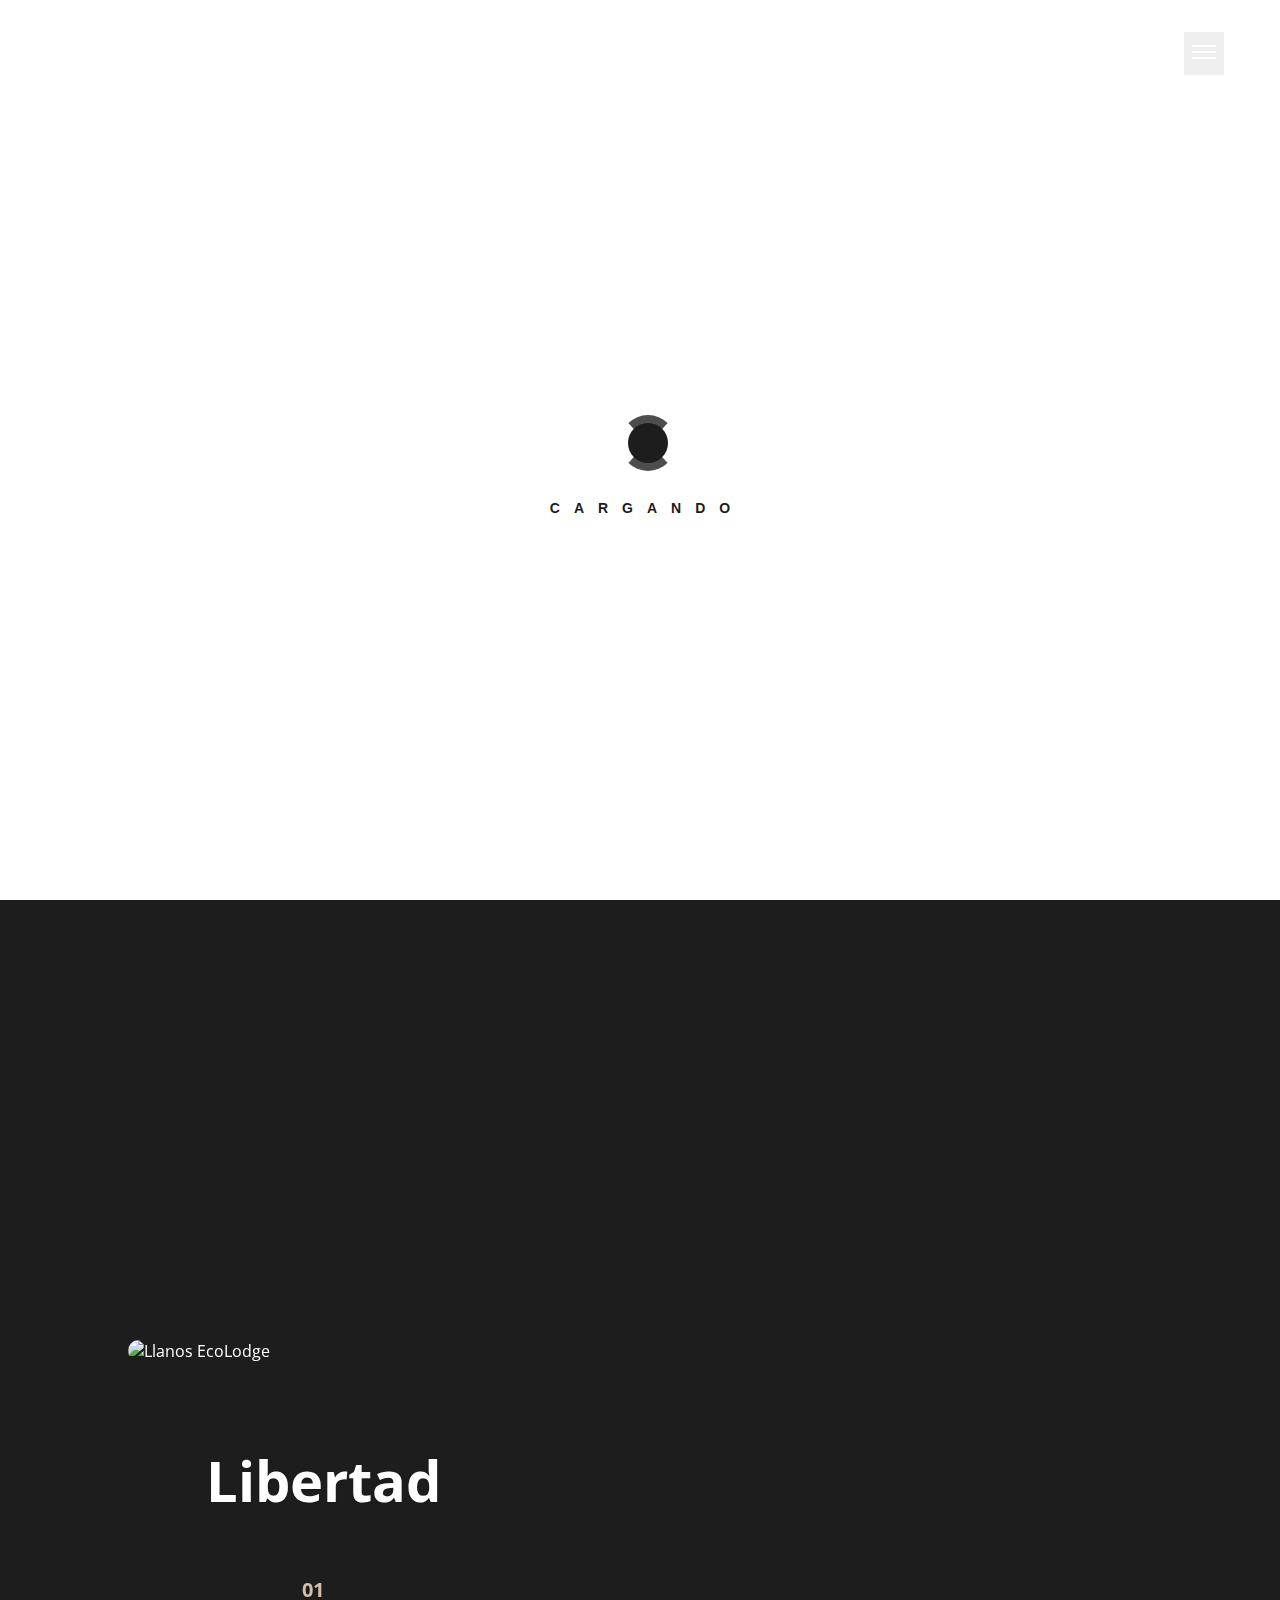
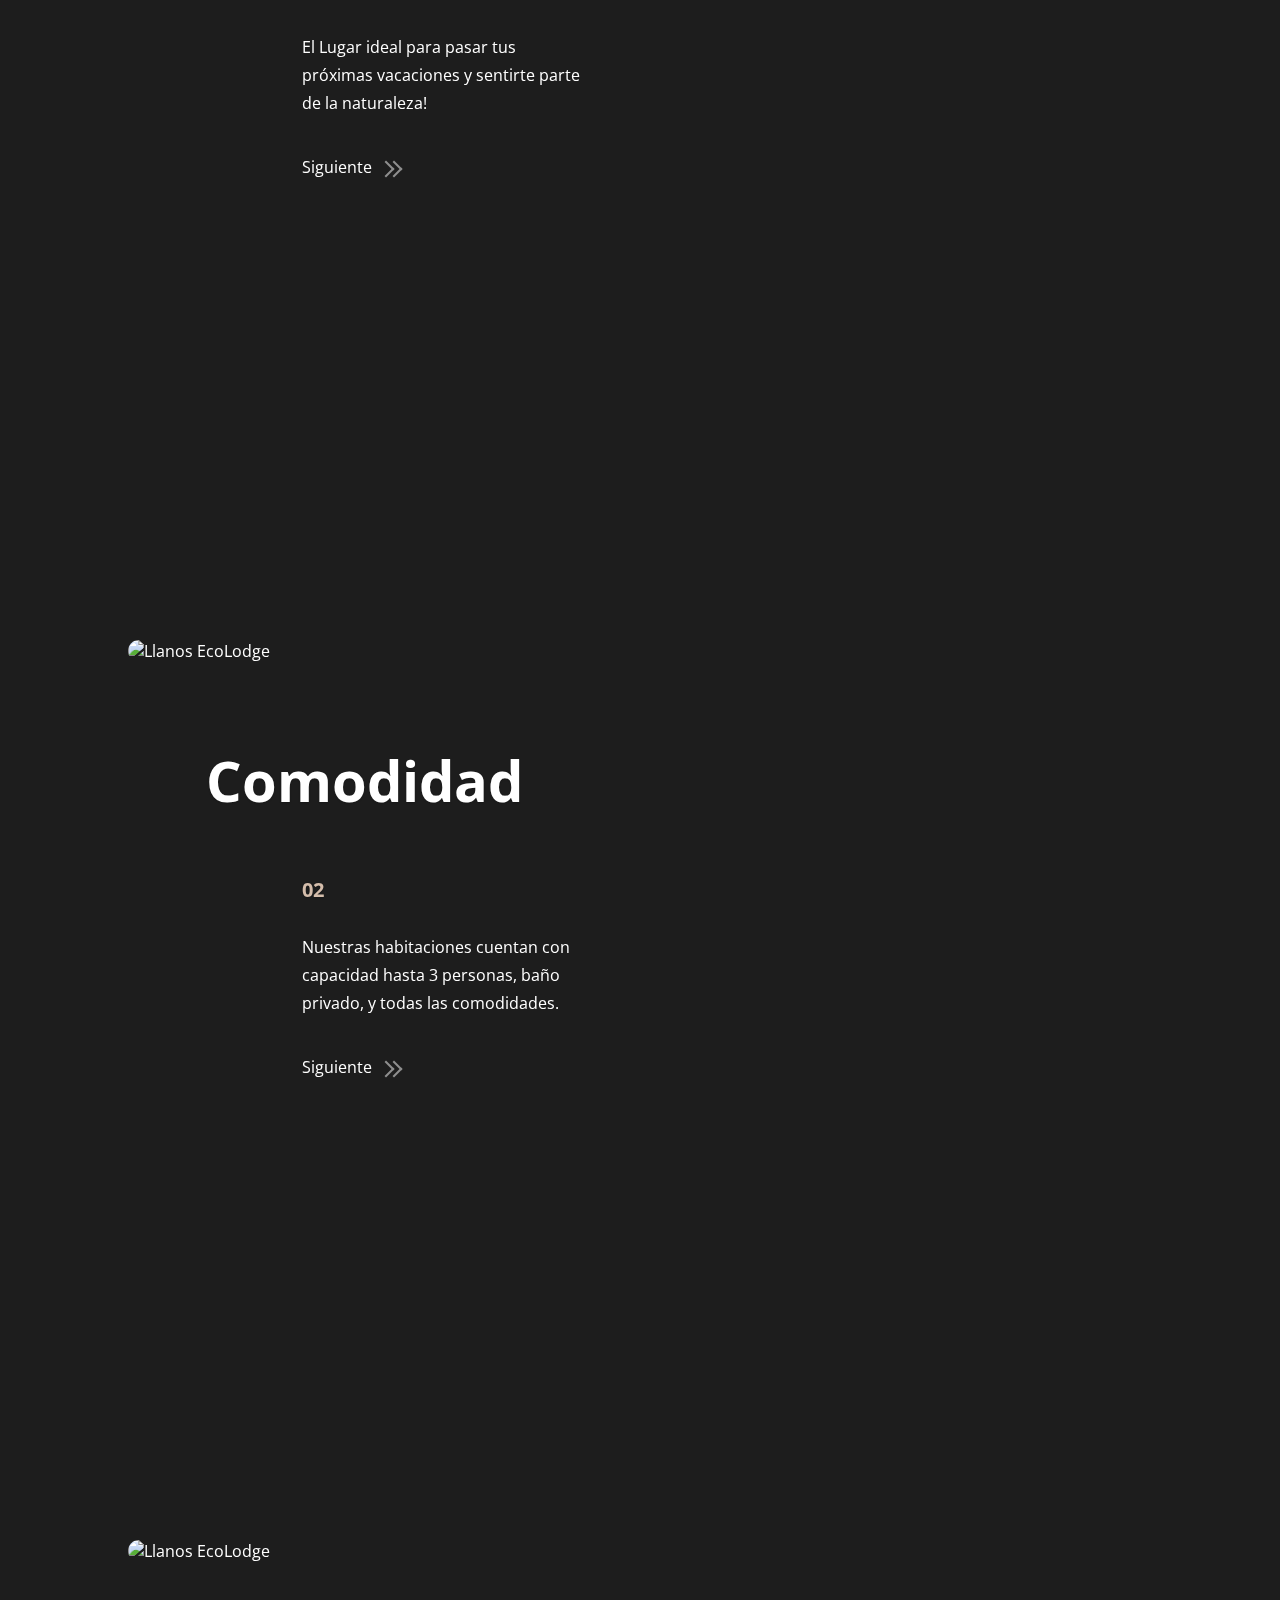
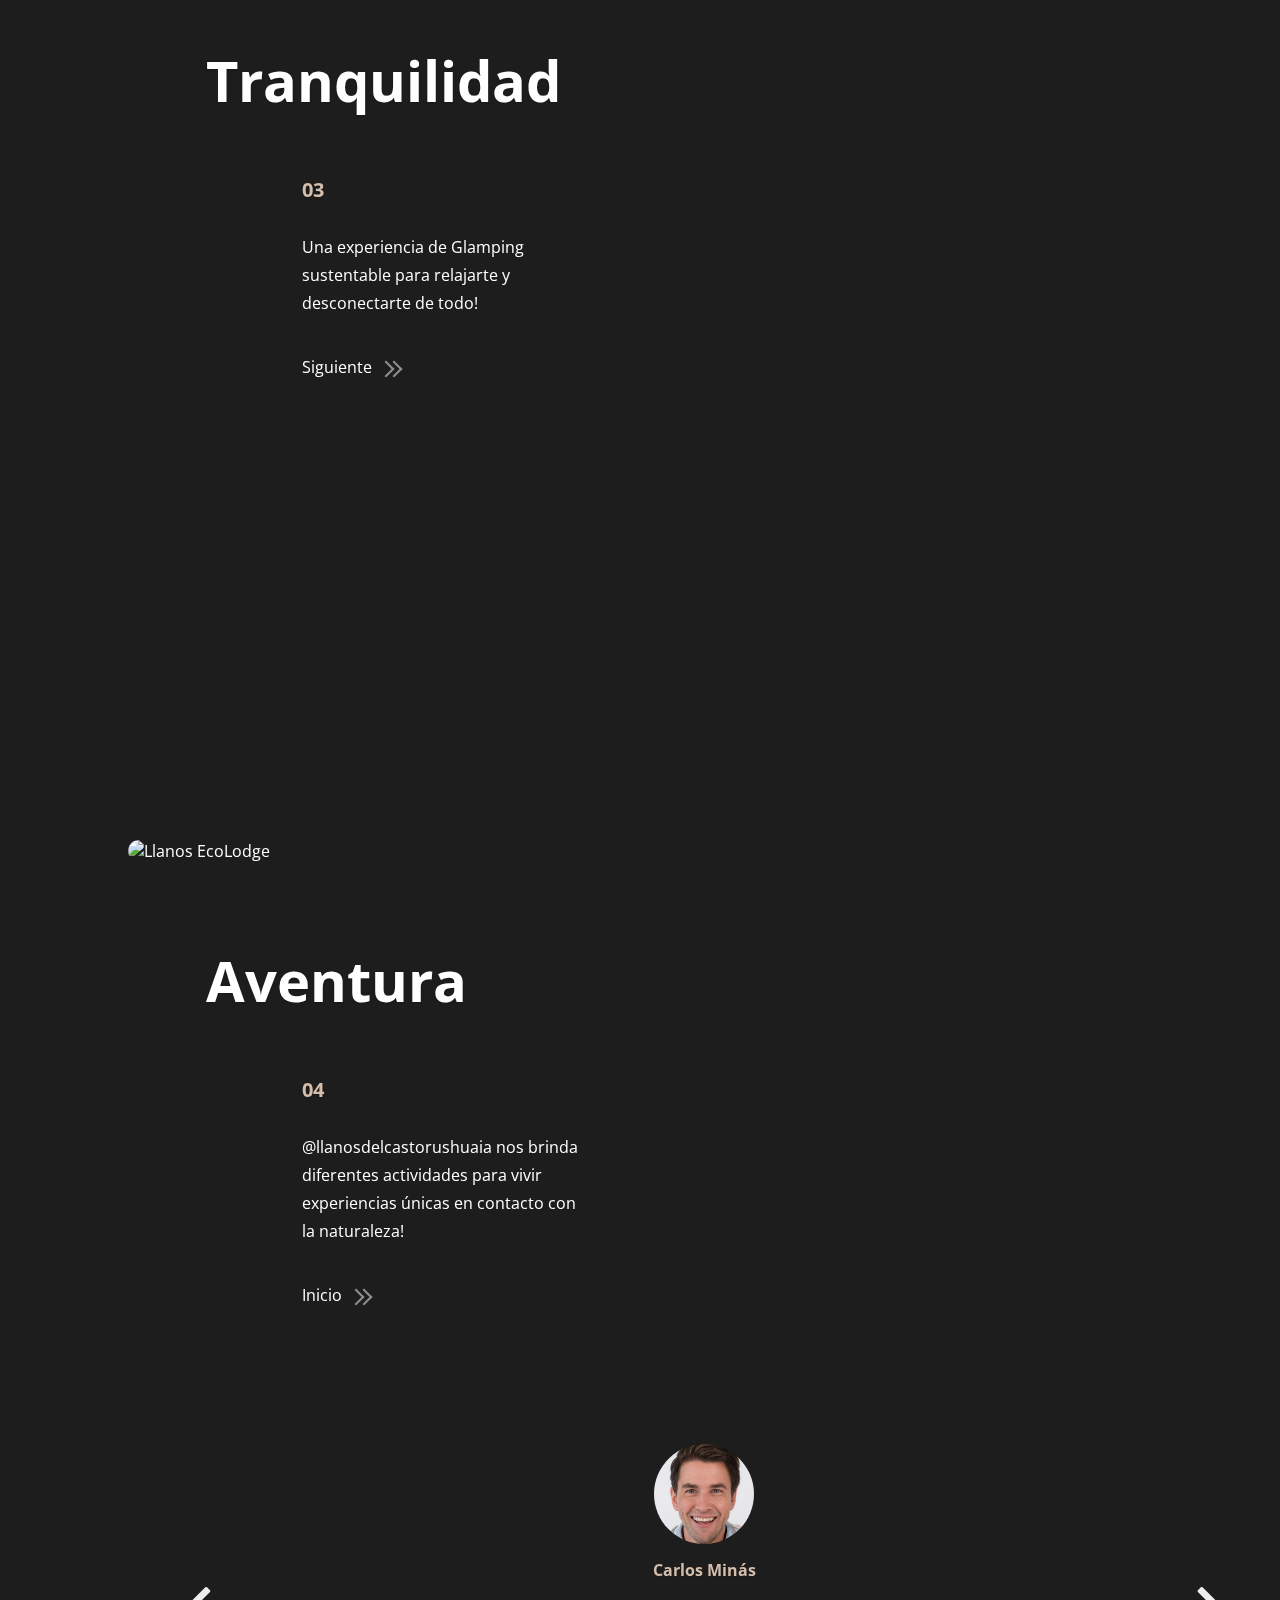
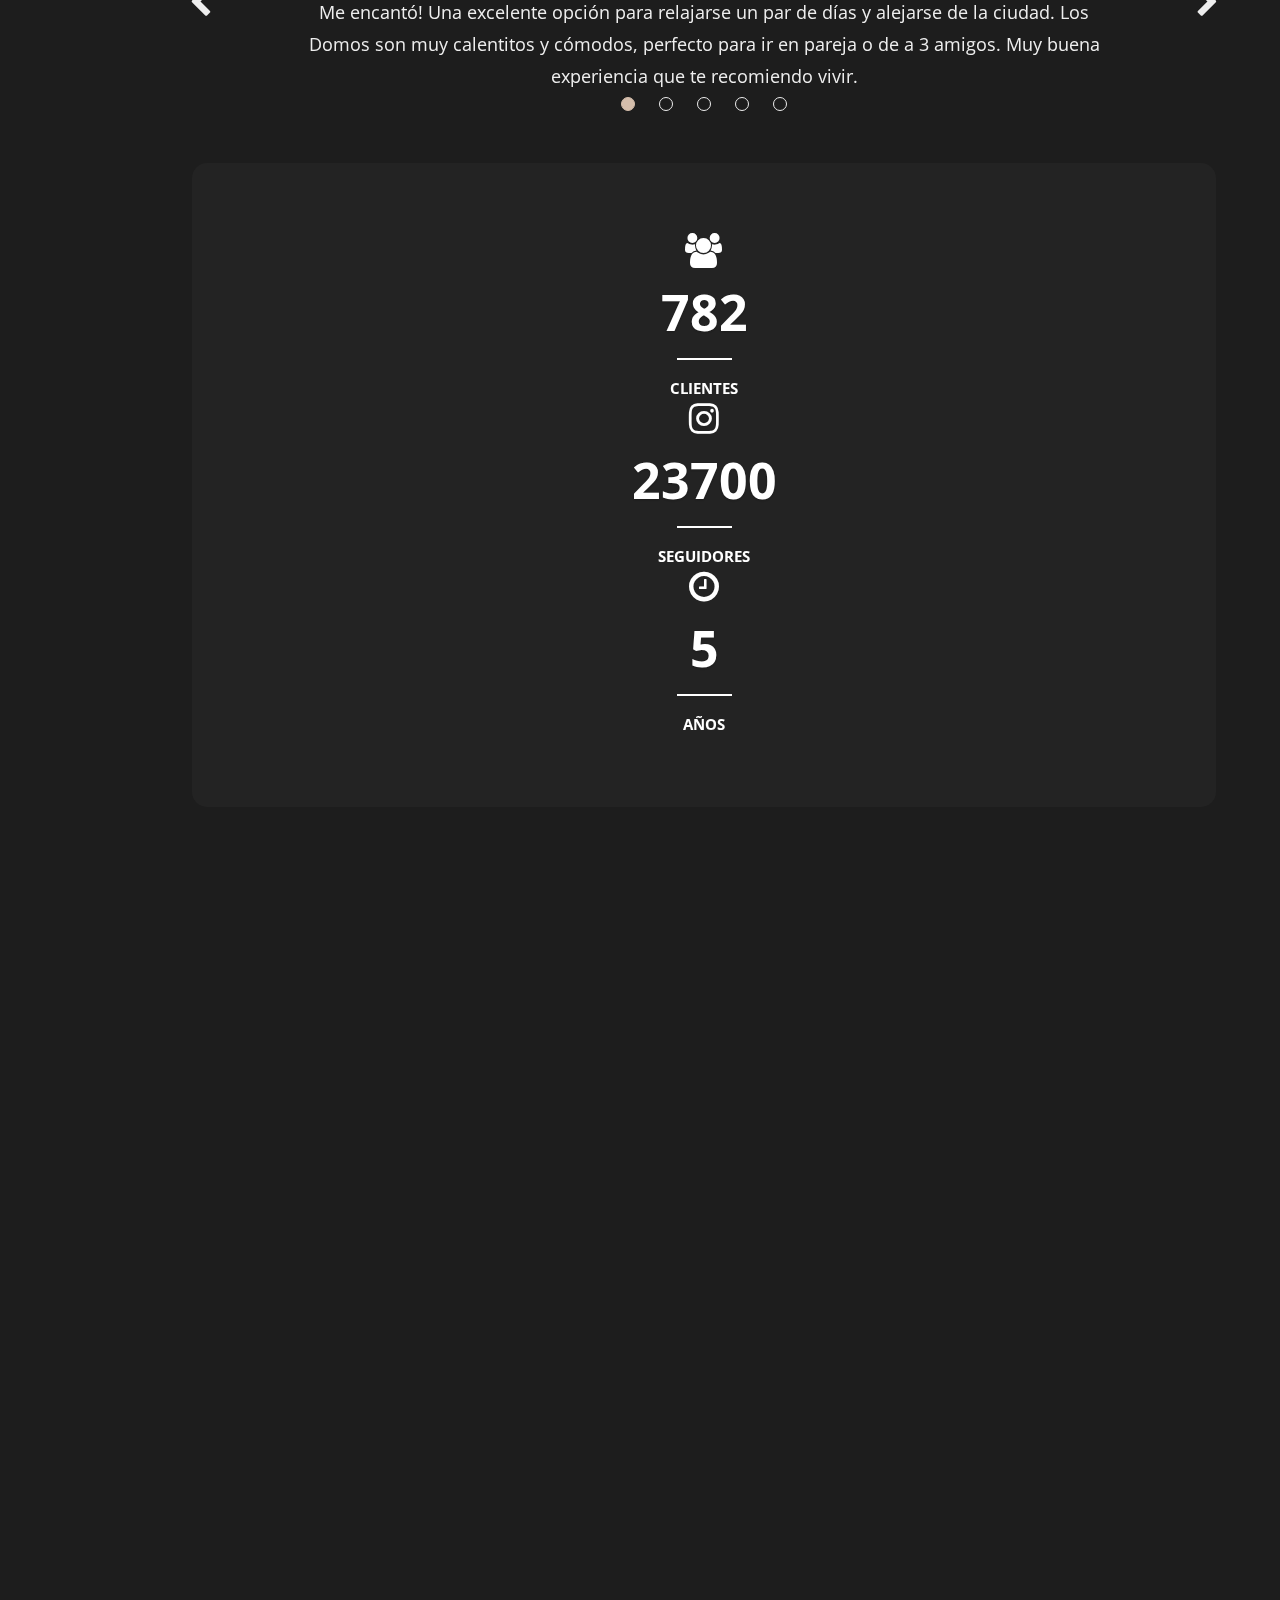
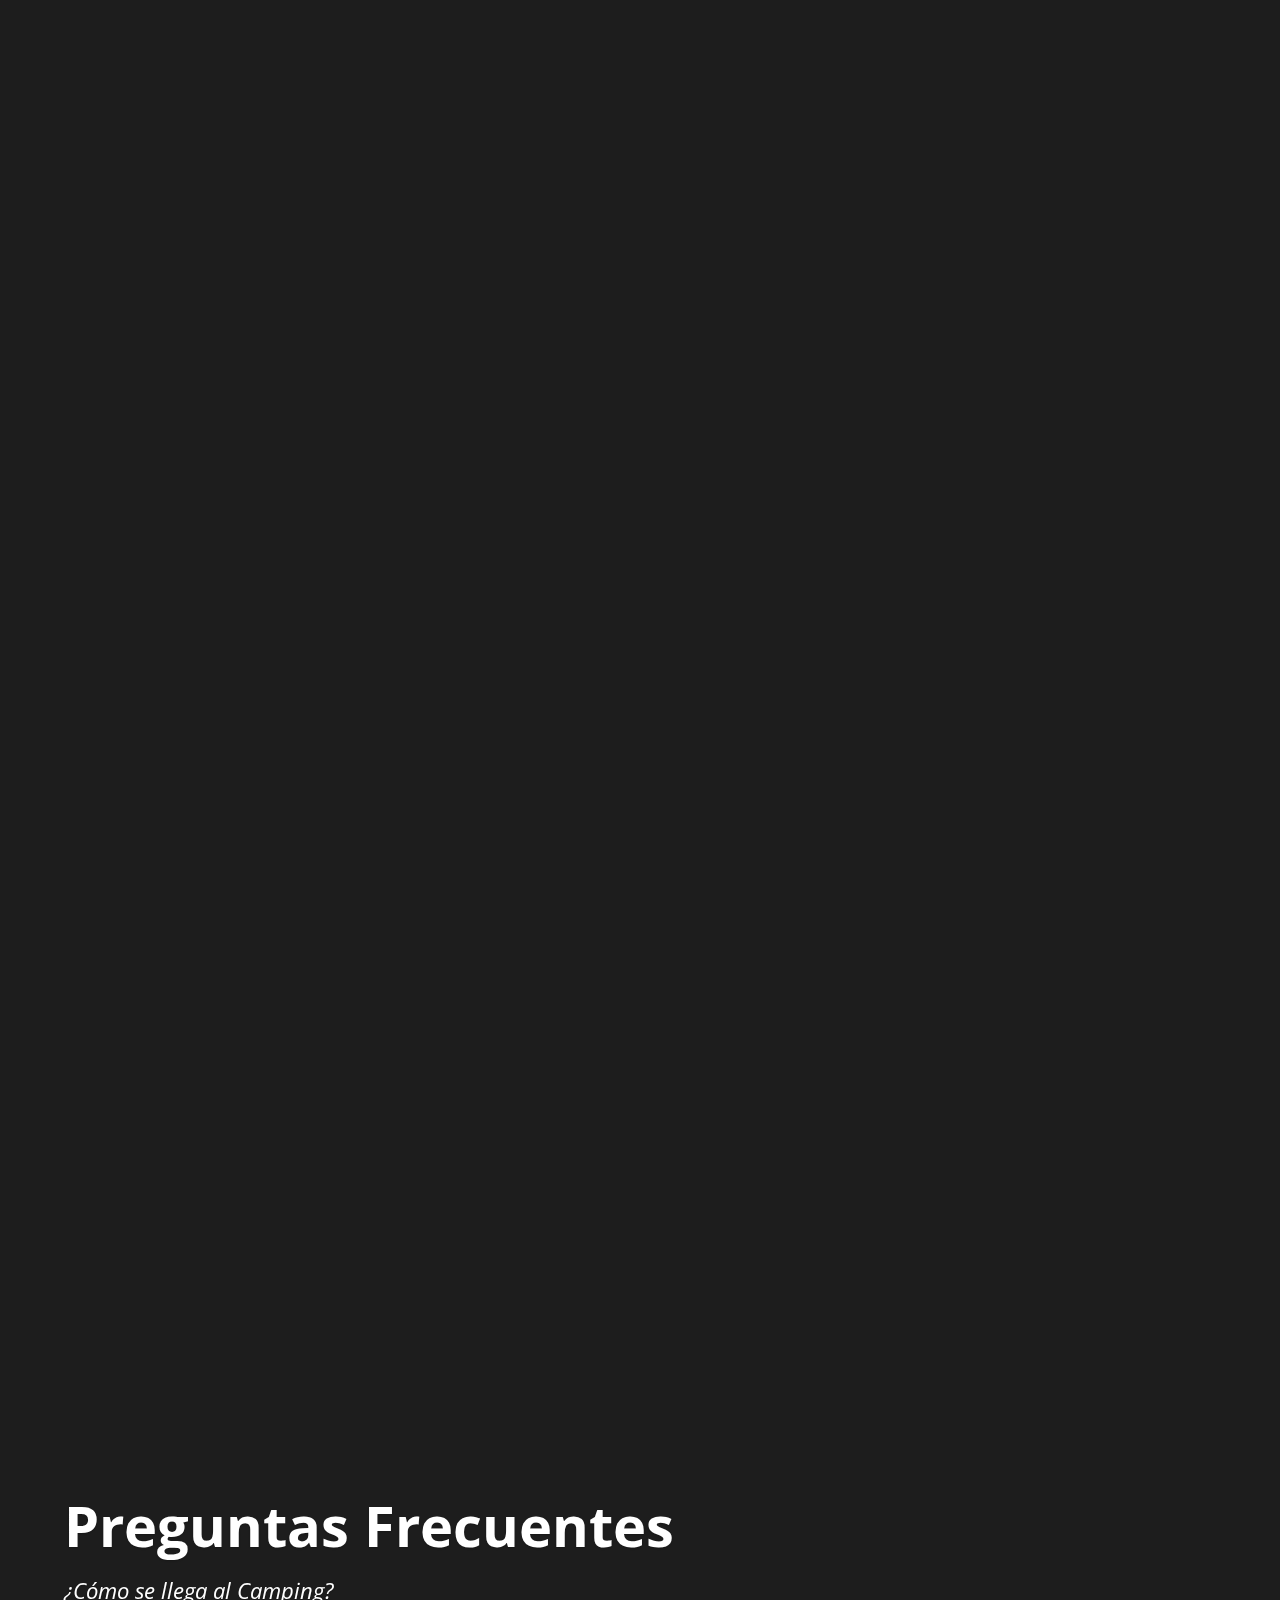
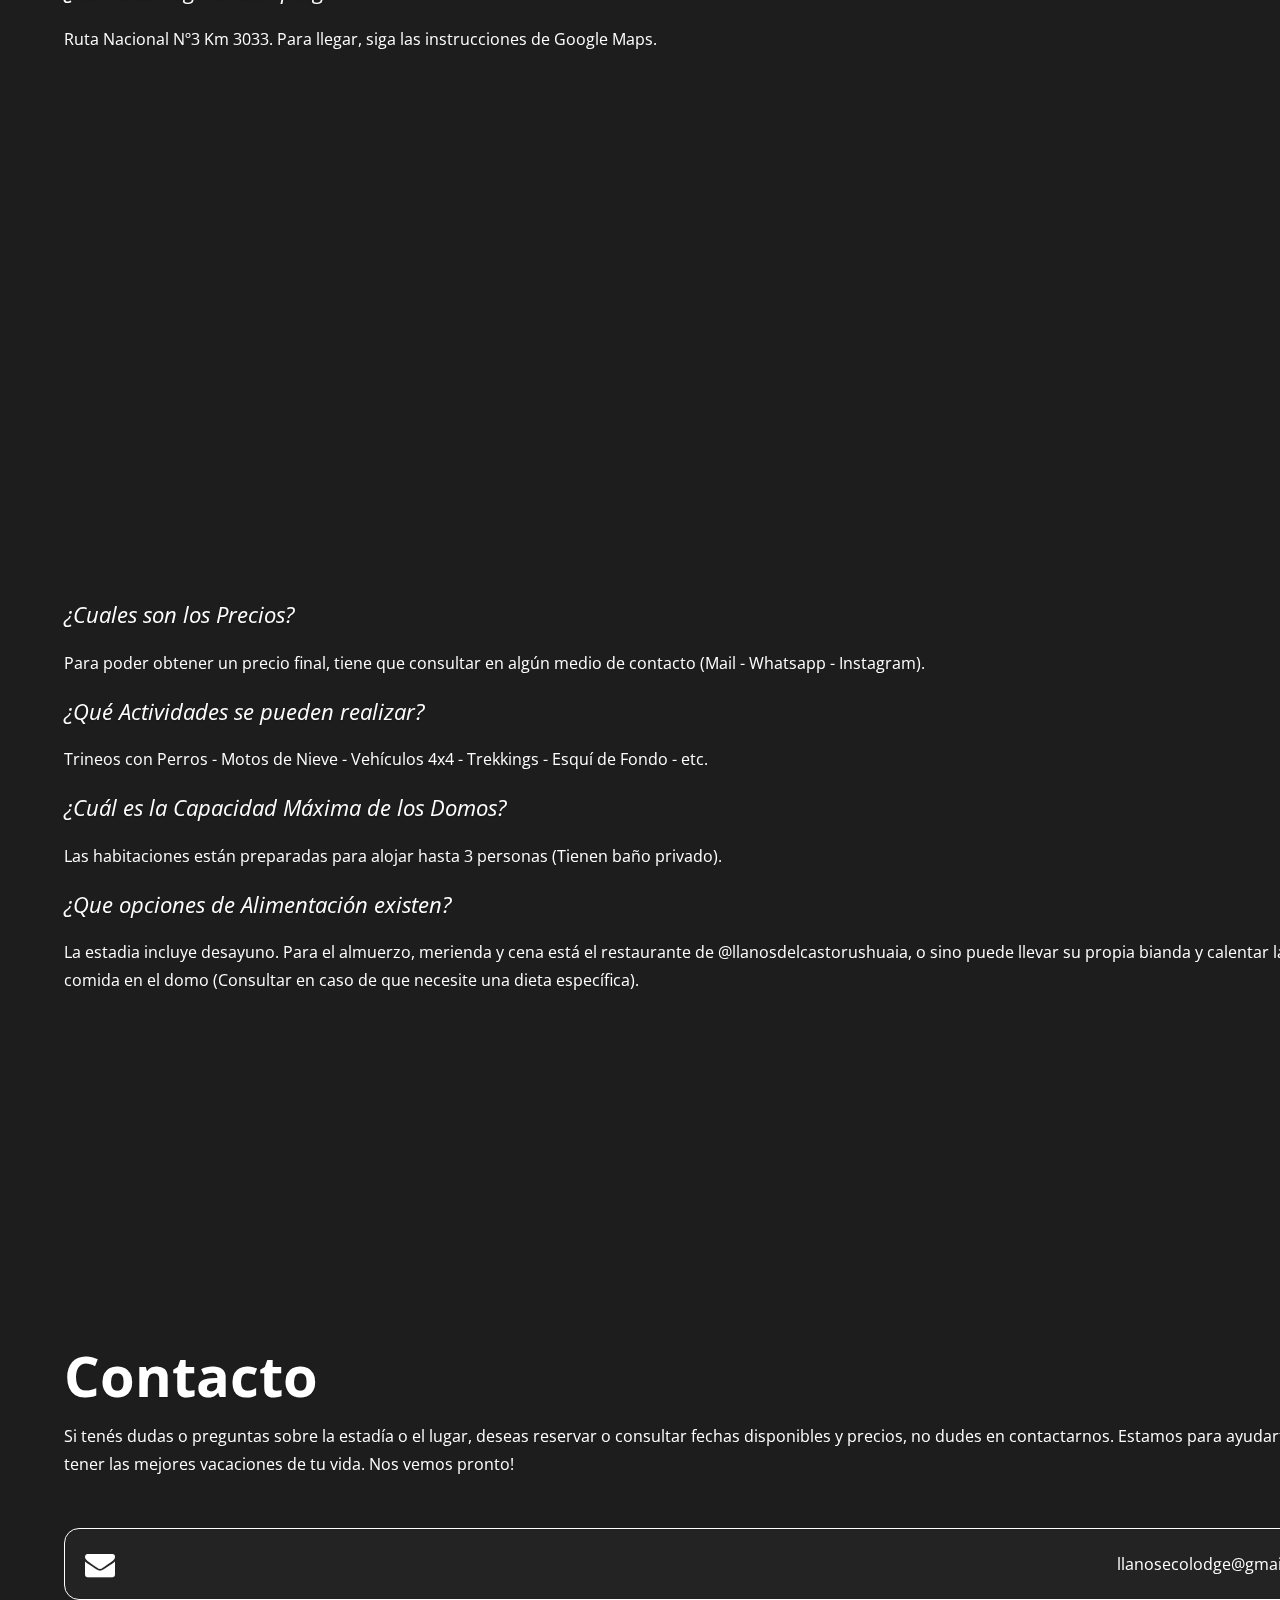
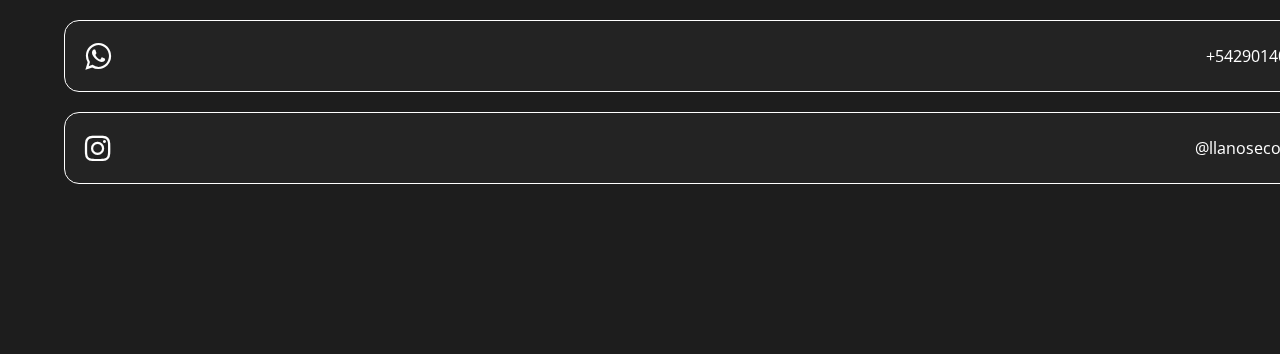
==== commit 82c8990a: "Tarjetas de Contacto" ====
--- a/index.html
+++ b/index.html
@@ -561,7 +561,7 @@
                         <h2 class="display-4 display-title">Contacto</h2>
                         <p>Si tenés dudas o preguntas sobre la estadía o el lugar, deseas reservar o consultar fechas disponibles y precios, no dudes en contactarnos. Estamos para ayudarte a tener las mejores vacaciones de tu vida. Nos vemos pronto!</p>
                      </div>
-                     <div class="address-container anim-3">
+               <!--    <div class="address-container anim-3">
                         <div class="row">
                            <div class="col-12 col-md-12 col-lg-12">
                               <p class="mail"> <i class="fa fa-envelope"></i>⠀<a href="mailto:llanosecolodge@gmail.com">llanosecolodge@gmail.com</a></p>
@@ -578,11 +578,34 @@
                         </div>
                      </div>
                   </div>
+
+                --!>
+
+                  <!-- TARJETAS DE CONTACTO -->
+                  <div class="tarjcont">
+                     <a href="mailto:llanosecolodge@gmail.com" class=" tarjeta">
+                           <i class="icon fa fa-envelope tar"></i>
+                           <p class="tar mail">llanosecolodge@gmail.com</p>
+                     </a>
+
+                     <a href="https://api.whatsapp.com/send?phone=+542901404668" target="_blank" class="tarjeta">
+                           <i class="icon fa fa-whatsapp tar"></i>
+                           <p class="tar">+542901404668</p>
+                     </a>
+
+                     <a href="https://www.instagram.com/llanosecolodge/" target="_blank" class="tarjeta">
+                        <i class="icon fa fa-instagram tar"></i>
+                        <p class="tar">@llanosecolodge</p>
+                     </a>
+                  </div>
+
+                  <!-- FORMULARIO DE CONTACTO -->
+         <!--
                   <div class="message-form">
                      <h4>Enviar Mensaje</h4>
                      <div class="form-container form-container-card">
                         <!-- Message form container -->
-                        <form class="send_message_form message form" method="post" action="https://formspree.io/f/xvodbzjz"
+        <!--                <form class="send_message_form message form" method="post" action="https://formspree.io/f/xvodbzjz"
                            id="message_form">
                            <div class="form-group name">
                               <input id="mes-name" name="name" type="text" placeholder="Nombre" class="form-control form-control-outline thick form-success-clean"
--- a/css/main.css
+++ b/css/main.css
@@ -3489,8 +3489,8 @@
     @media (min-width: 768px) {
       .section p, .section ul {
         line-height: 1.75; } }
-  .section p {
-    color: var(--white-color); }
+  /*.section p {
+    color: var(--white-color); }*/
   .section .padding-top {
     padding-top: 32px; }
     @media (min-width: 768px) {
@@ -5978,6 +5978,11 @@
     padding-bottom:60%
   }
   }
+@media (max-width: 500px) {
+  .map-responsive {
+    padding-bottom:100%
+  }
+  }
 
 .map-responsive iframe{
   left:0;
@@ -5990,4 +5995,56 @@
 .gmaps:hover{
   color: var(--first-color);
 }
-/* End: Google Maps Responsive */+/* End: Google Maps Responsive */
+
+/* Tarjeta Social Contact*/
+.tarjcont{
+  margin-top: 50px;
+}
+
+.tarjeta{
+  background-color: #ffffff07;
+  border-radius: 15px;
+  padding: 20px;
+  margin-top: 20px;
+  display: flex;
+  justify-content: space-between;
+  border: 1.8px solid var(--white-color);
+
+}
+
+.tarjeta:hover{
+  background-color: #d4bdab;
+  color: var(--black-color) !important;
+  border: 1.8px solid var(--first-color);
+}
+
+.tarjeta i{
+  font-size: 30px;
+}
+
+.tarjeta p:hover{
+  color: var(--black-color);
+}
+
+.tar {
+  display: flex;
+  margin-top: auto;
+  margin-bottom: auto;
+  color: none;
+}
+
+@media (max-width: 362px) {
+  .tar {
+    font-size: 14px;
+  }
+  .tarjeta i{
+    font-size: 20px;
+  }
+  }
+
+@media (max-width: 320px) {
+  .mail {
+    font-size: 12px;
+  }
+  }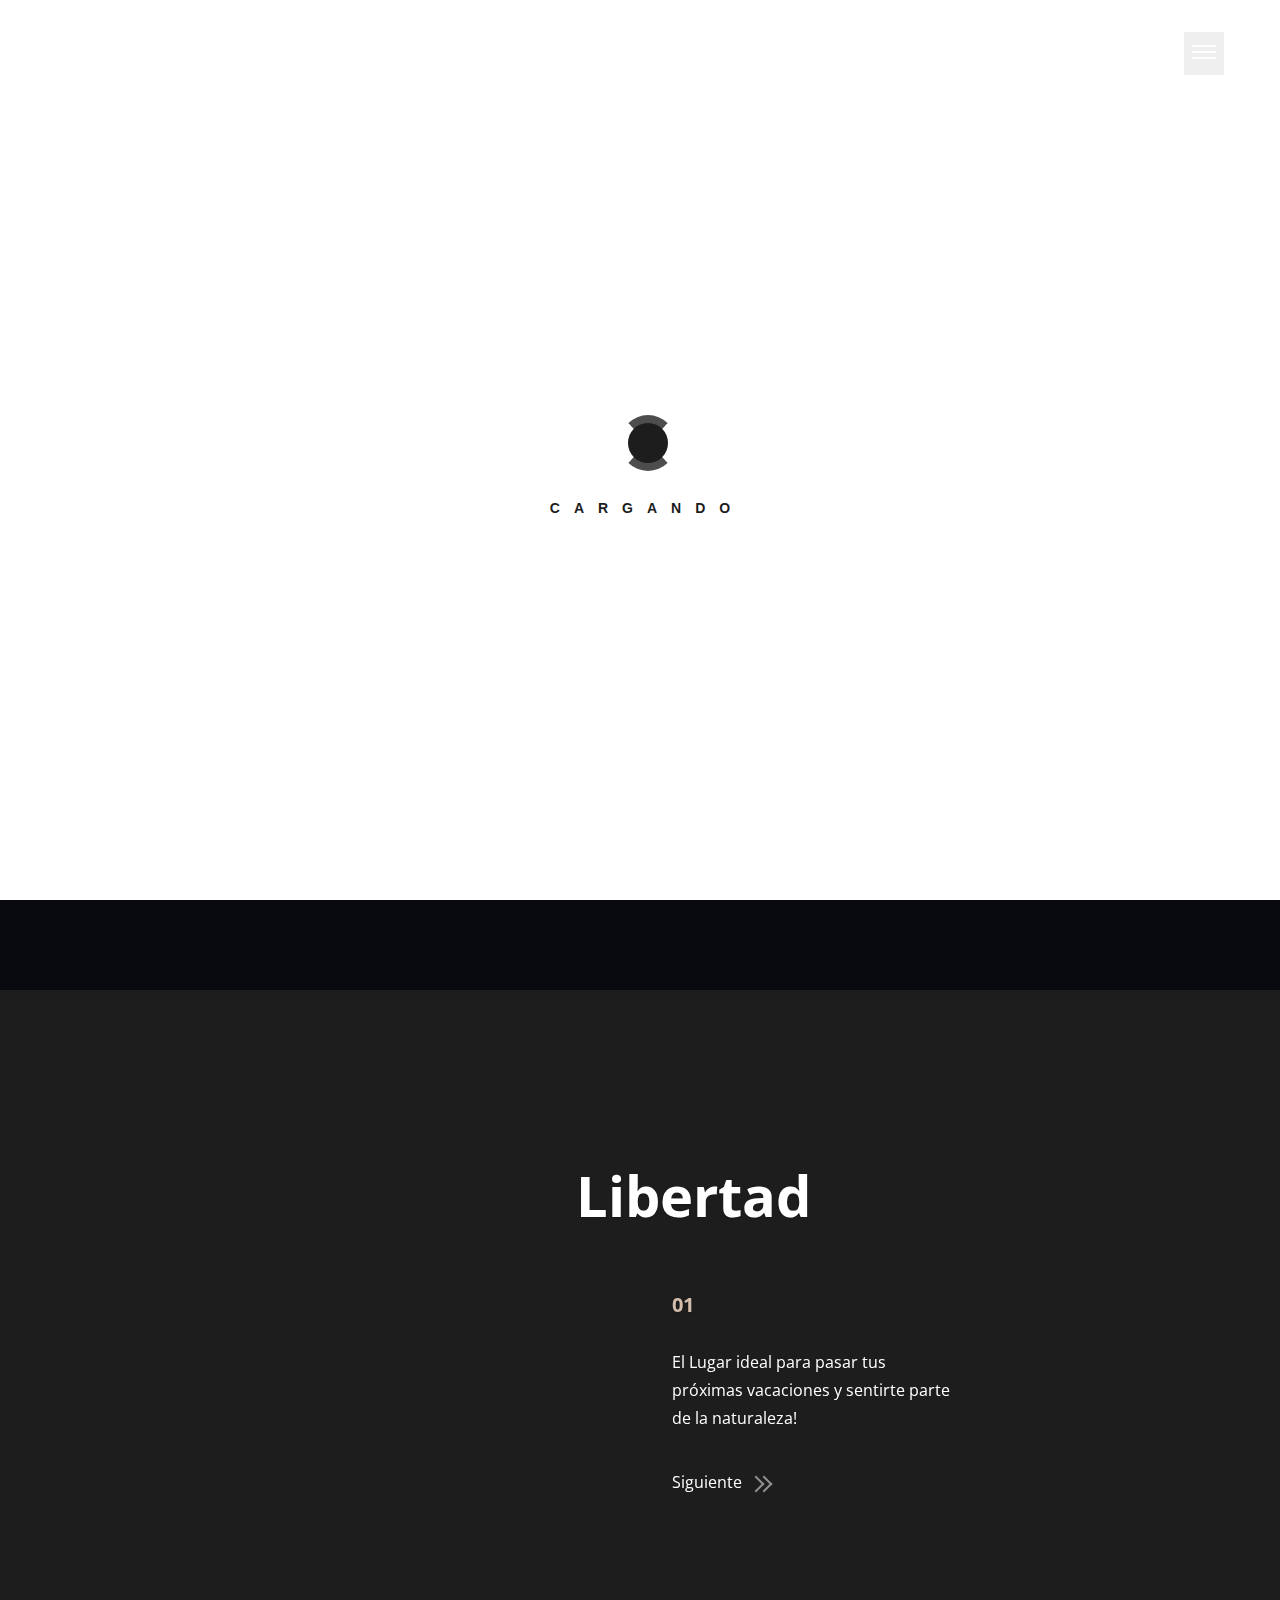
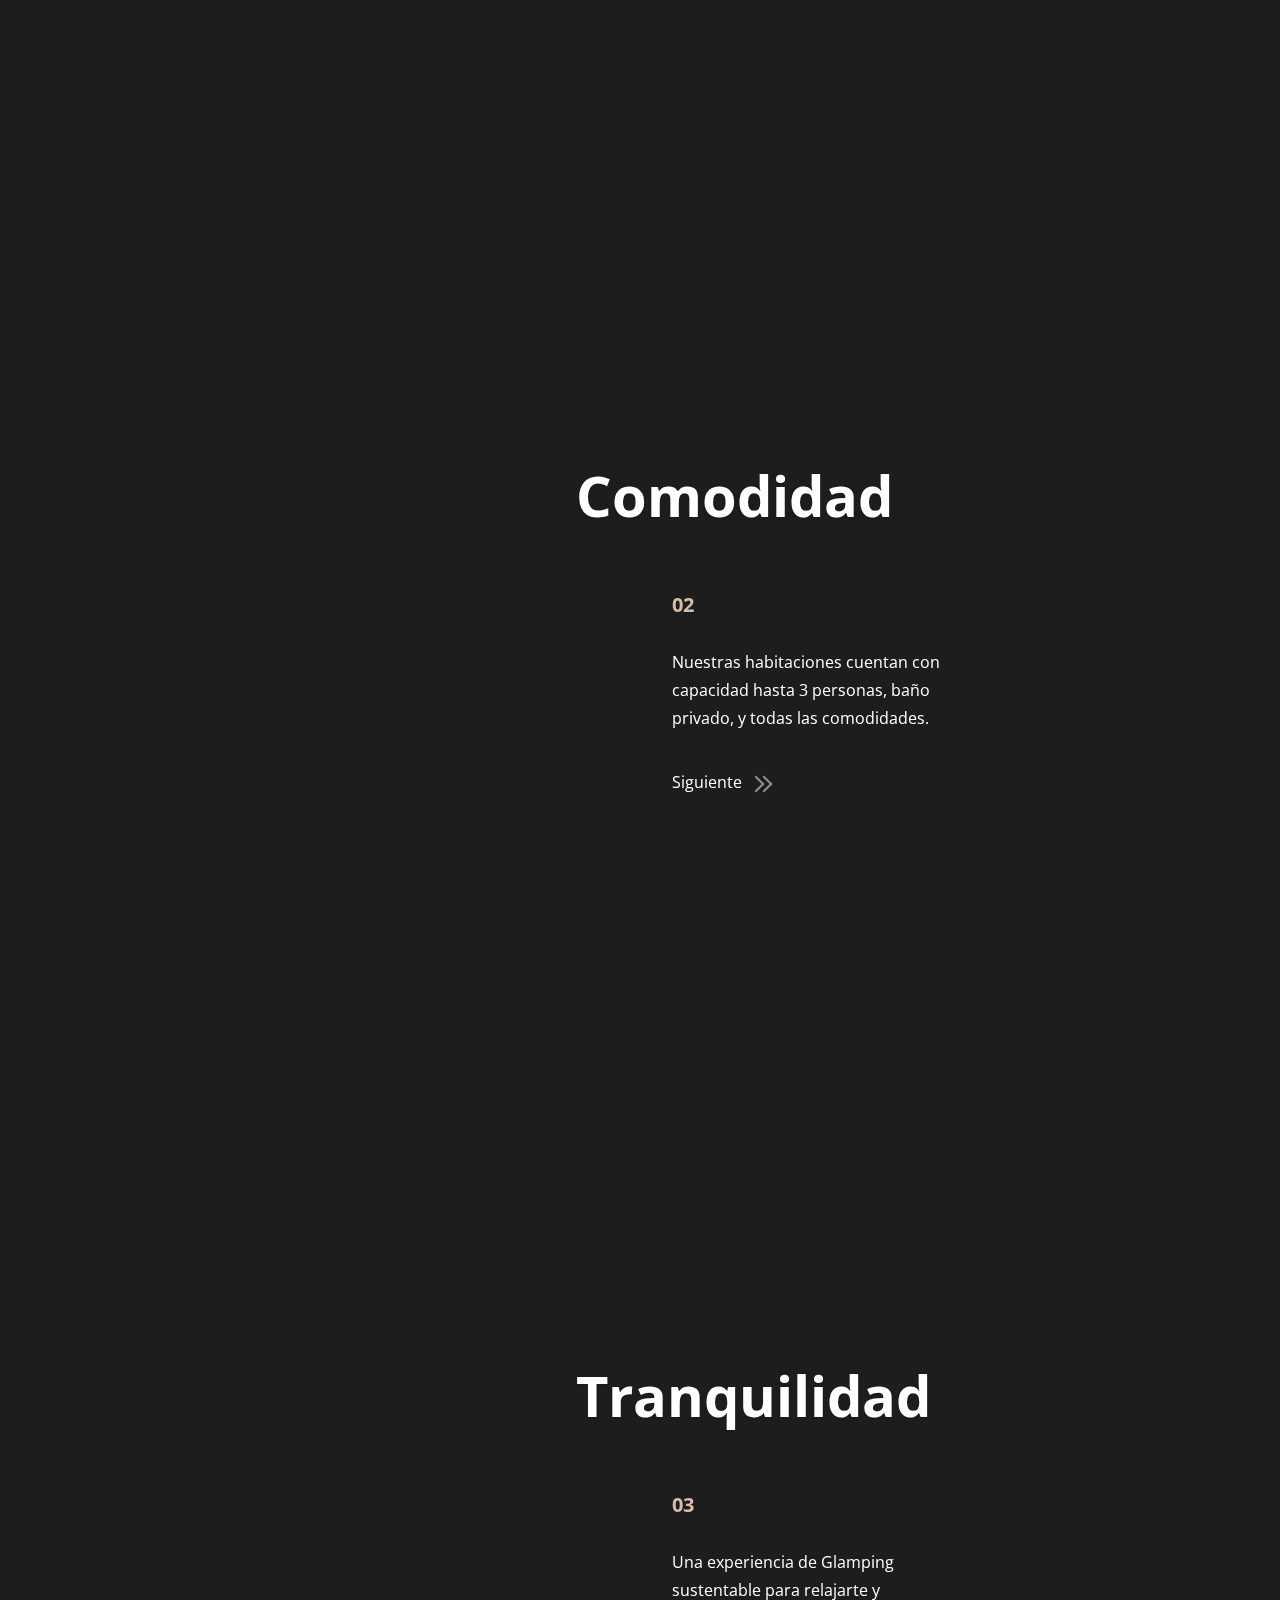
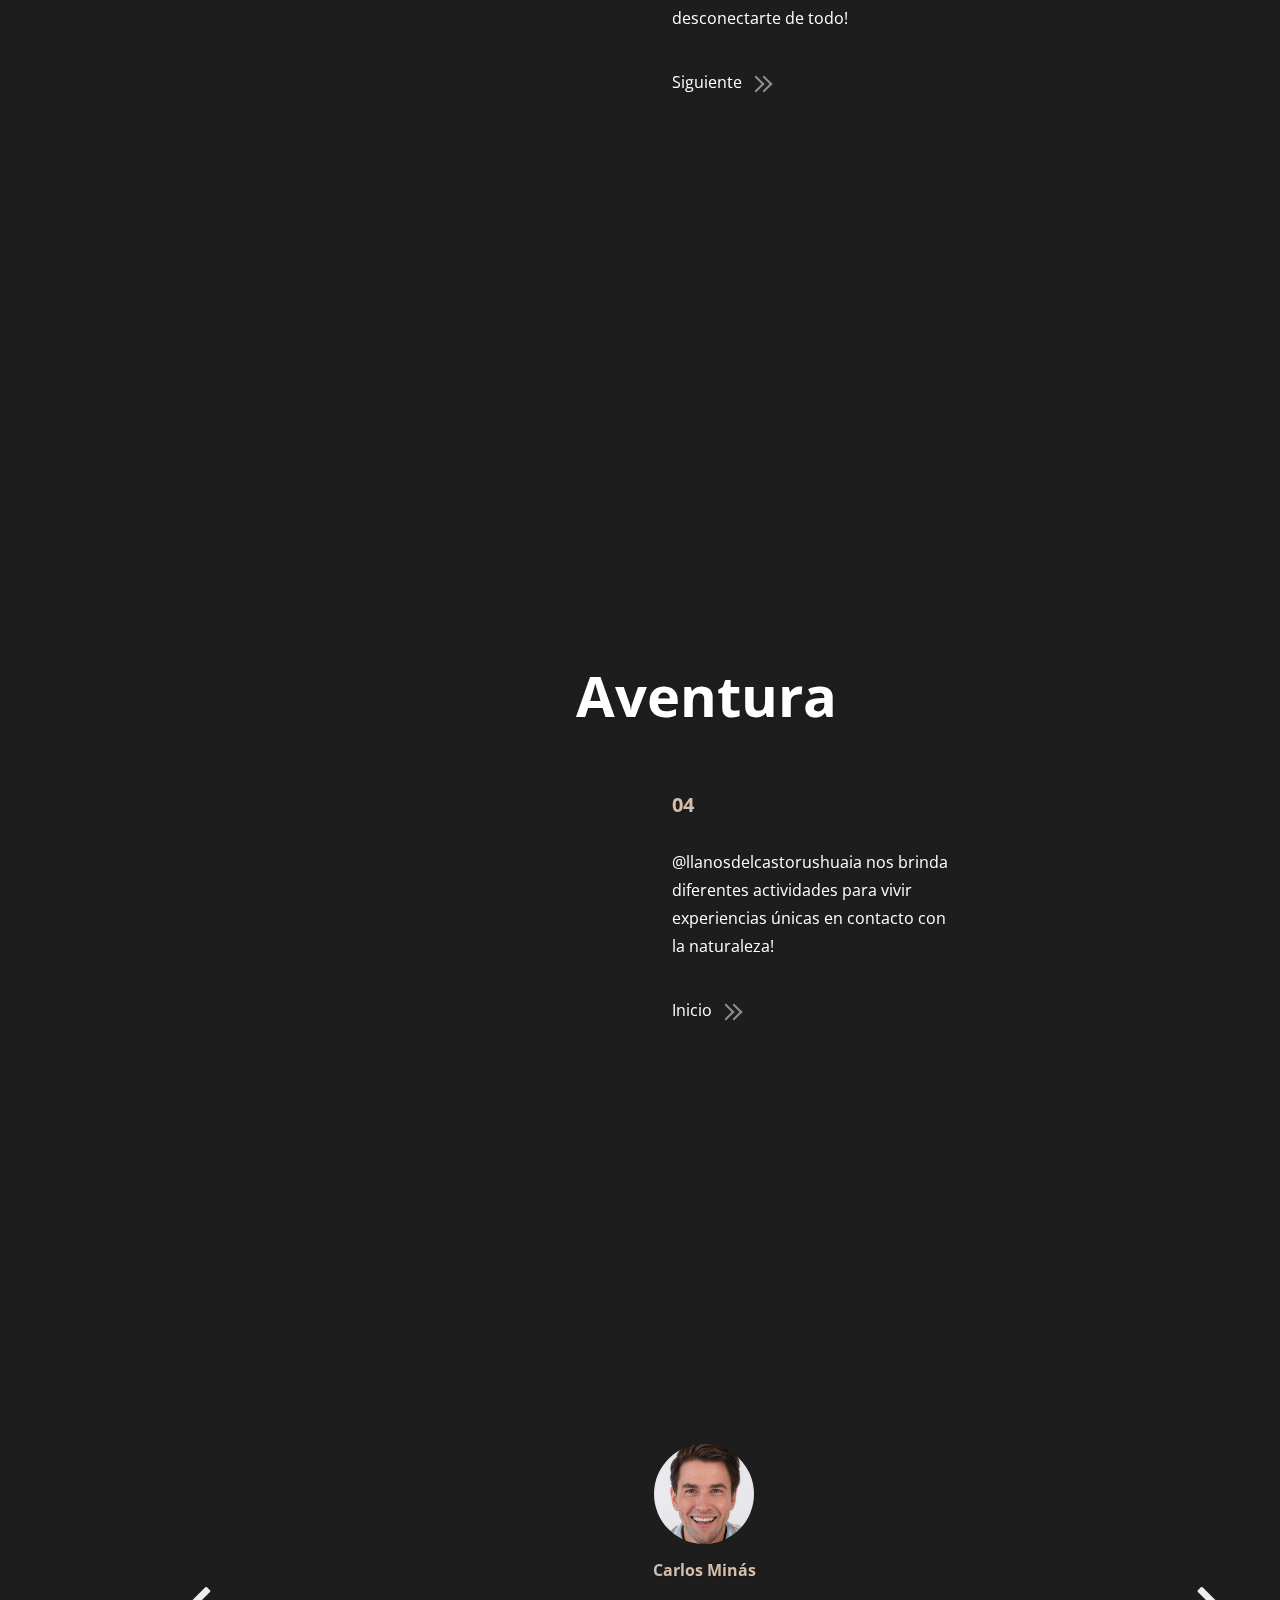
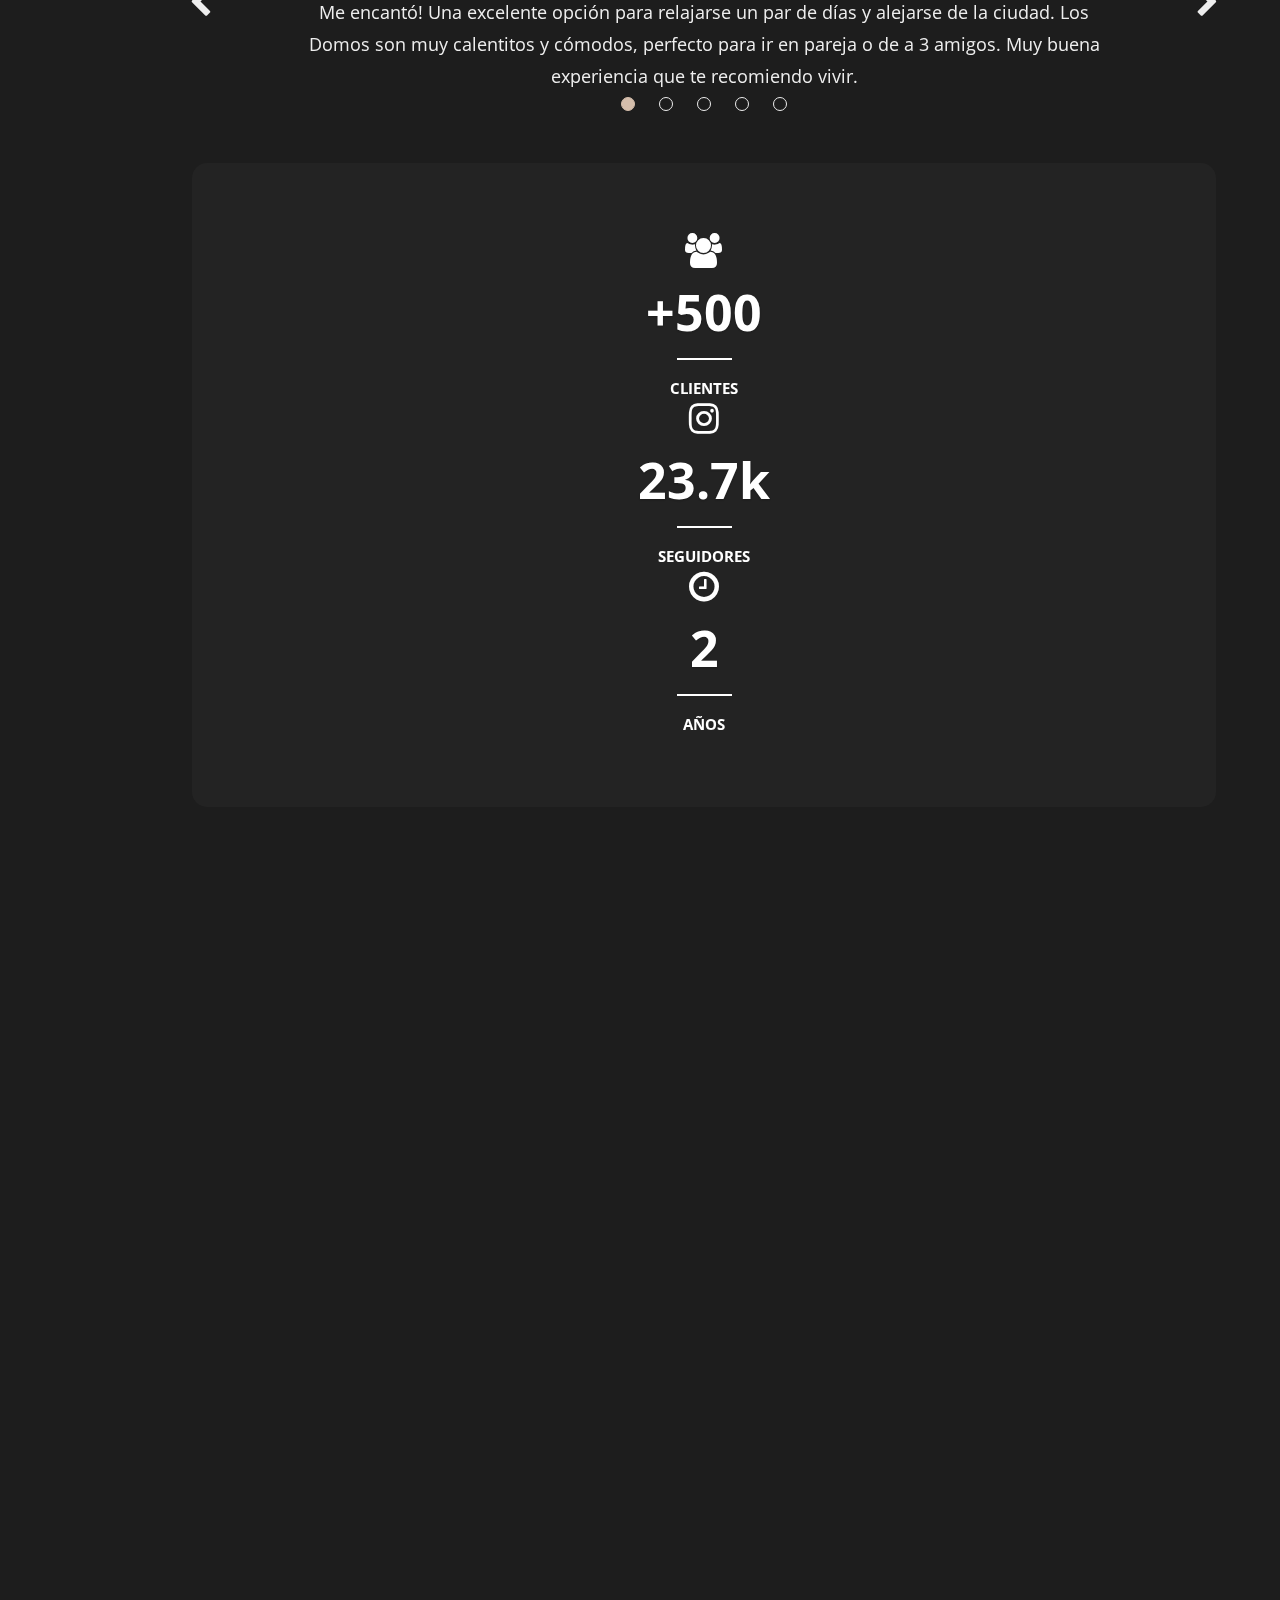
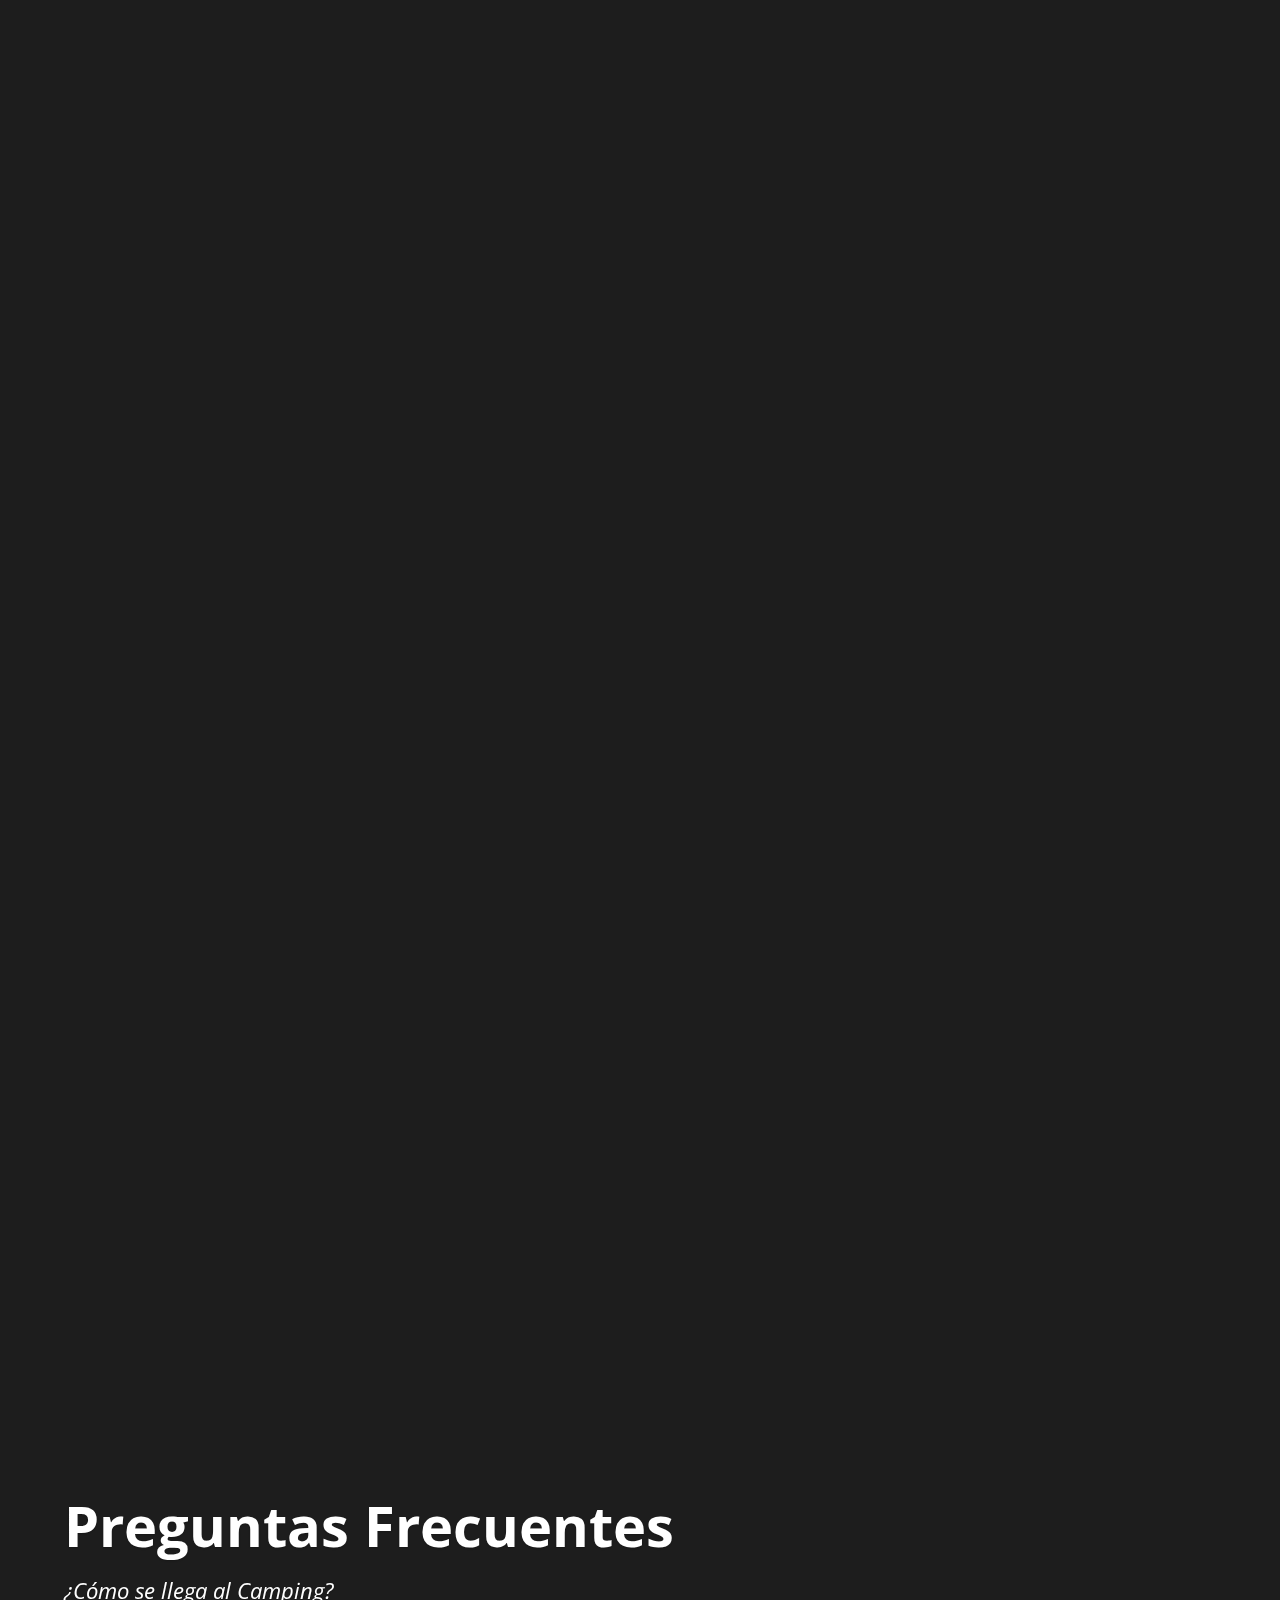
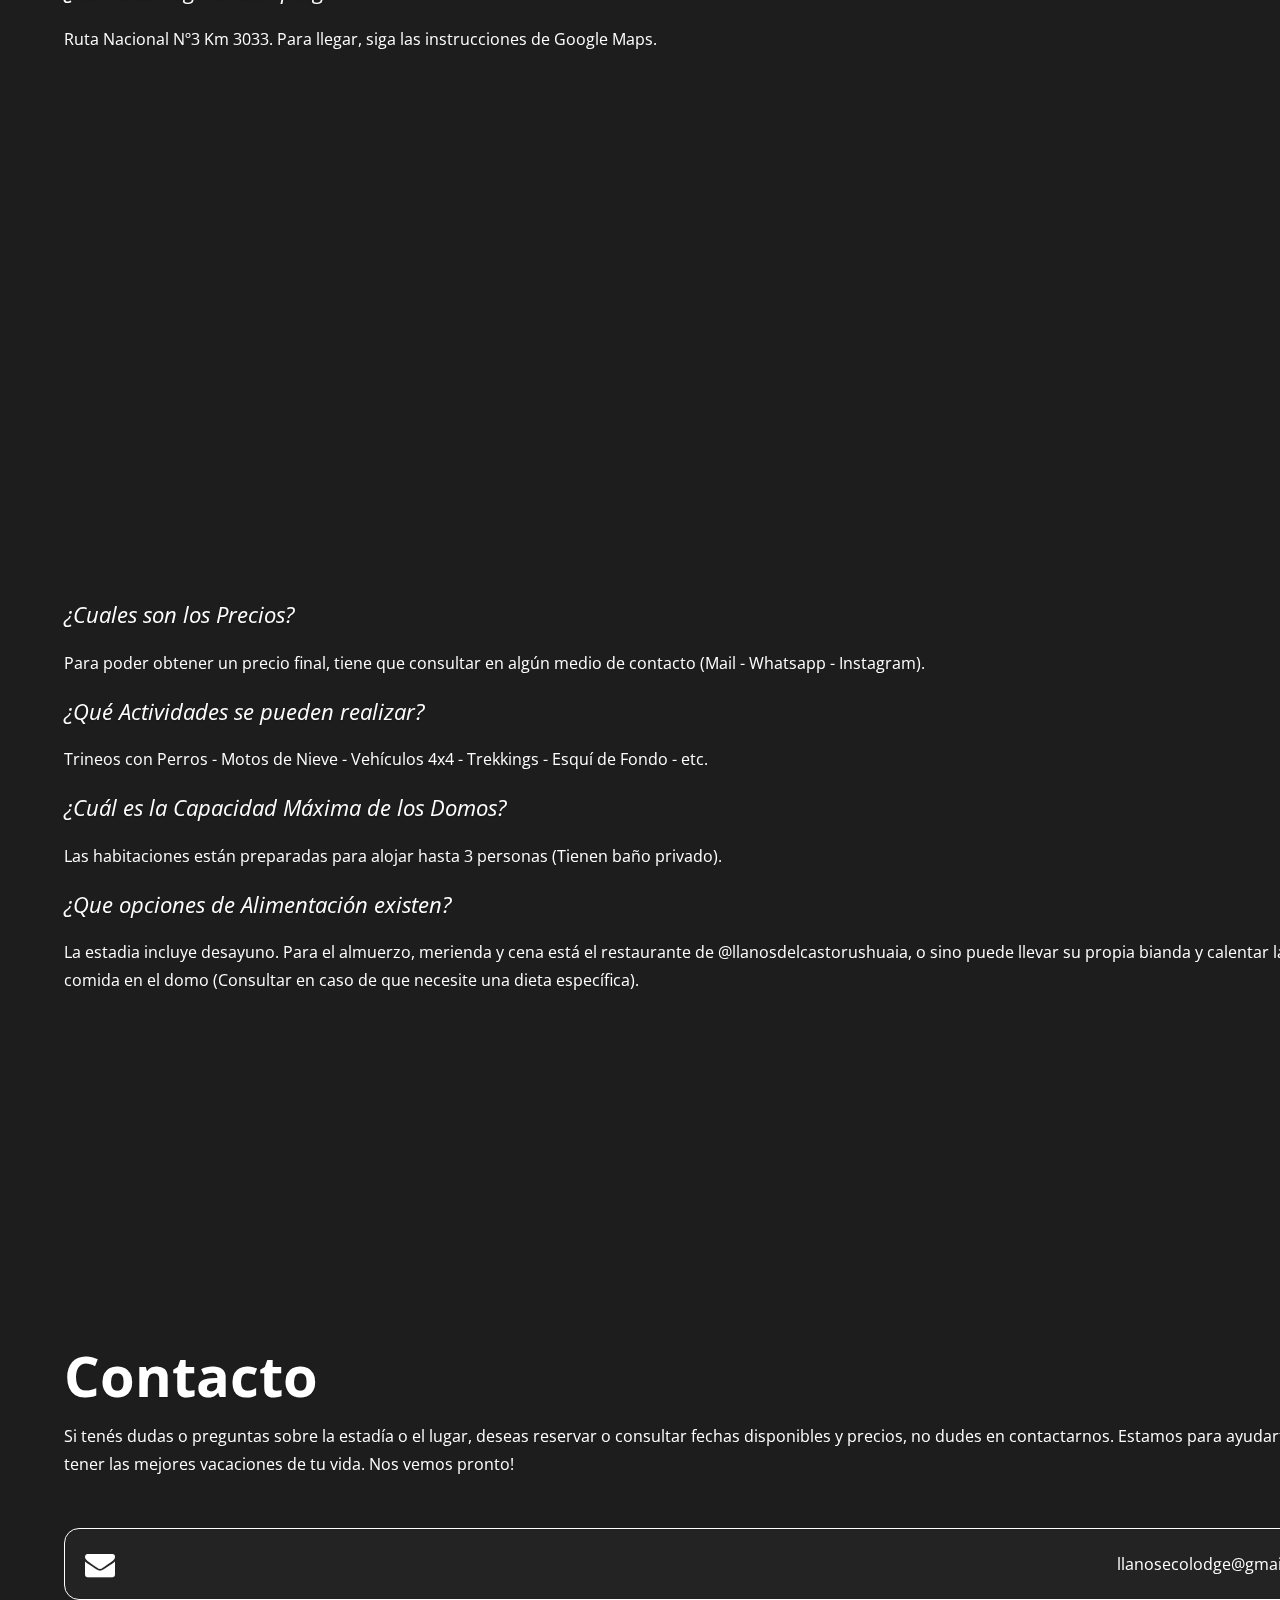
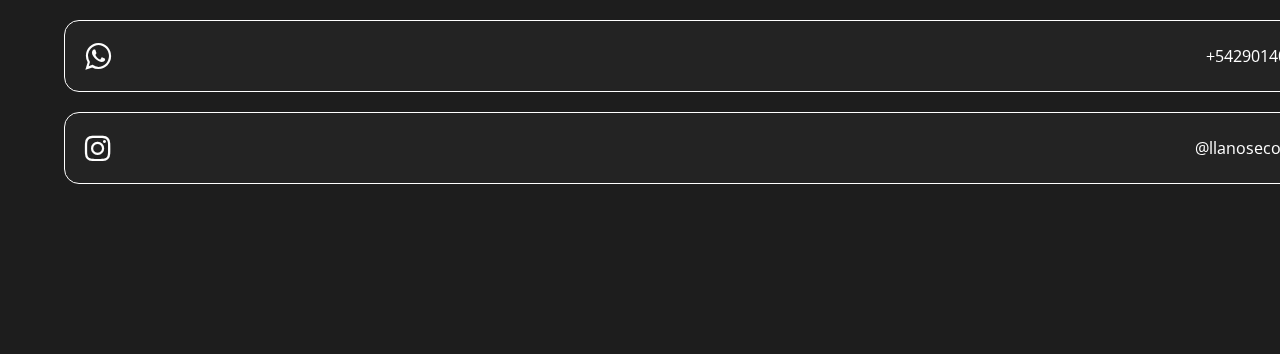
==== commit b5d7054b: "Client Counter Fixed - Static Stats" ====
--- a/index.html
+++ b/index.html
@@ -316,7 +316,7 @@
                         <div class="col-xs-12 col-md-4 ">
                            <div class="counter">
                               <i class="fa fa-users fa-2x stats-icon"></i>
-                              <h2 class="timer count-title count-number">782</h2>
+                              <h2 class="timer count-title count-number">+500</h2>
                               <div class="stats-line-black"></div>
                               <p class="stats-text">Clientes</p>
                            </div>
@@ -324,7 +324,7 @@
                         <div class="col-xs-12 col-md-4">
                            <div class="counter">
                               <i class="fa fa-instagram fa-2x stats-icon"></i>
-                              <h2 class="timer count-title count-number">23700
+                              <h2 class="timer count-title count-number">23.7k
                               </h2>
                               <div class="stats-line-black"></div>
                               <p class="stats-text">Seguidores</p>
@@ -333,7 +333,7 @@
                         <div class="col-xs-12 col-md-4">
                            <div class="counter">
                               <i class="fa fa-clock-o fa-2x stats-icon"></i>
-                              <h2 class="timer count-title count-number">5</h2>
+                              <h2 class="timer count-title count-number">2</h2>
                               <div class="stats-line-black"></div>
                               <p class="stats-text">Años</p>
                            </div>
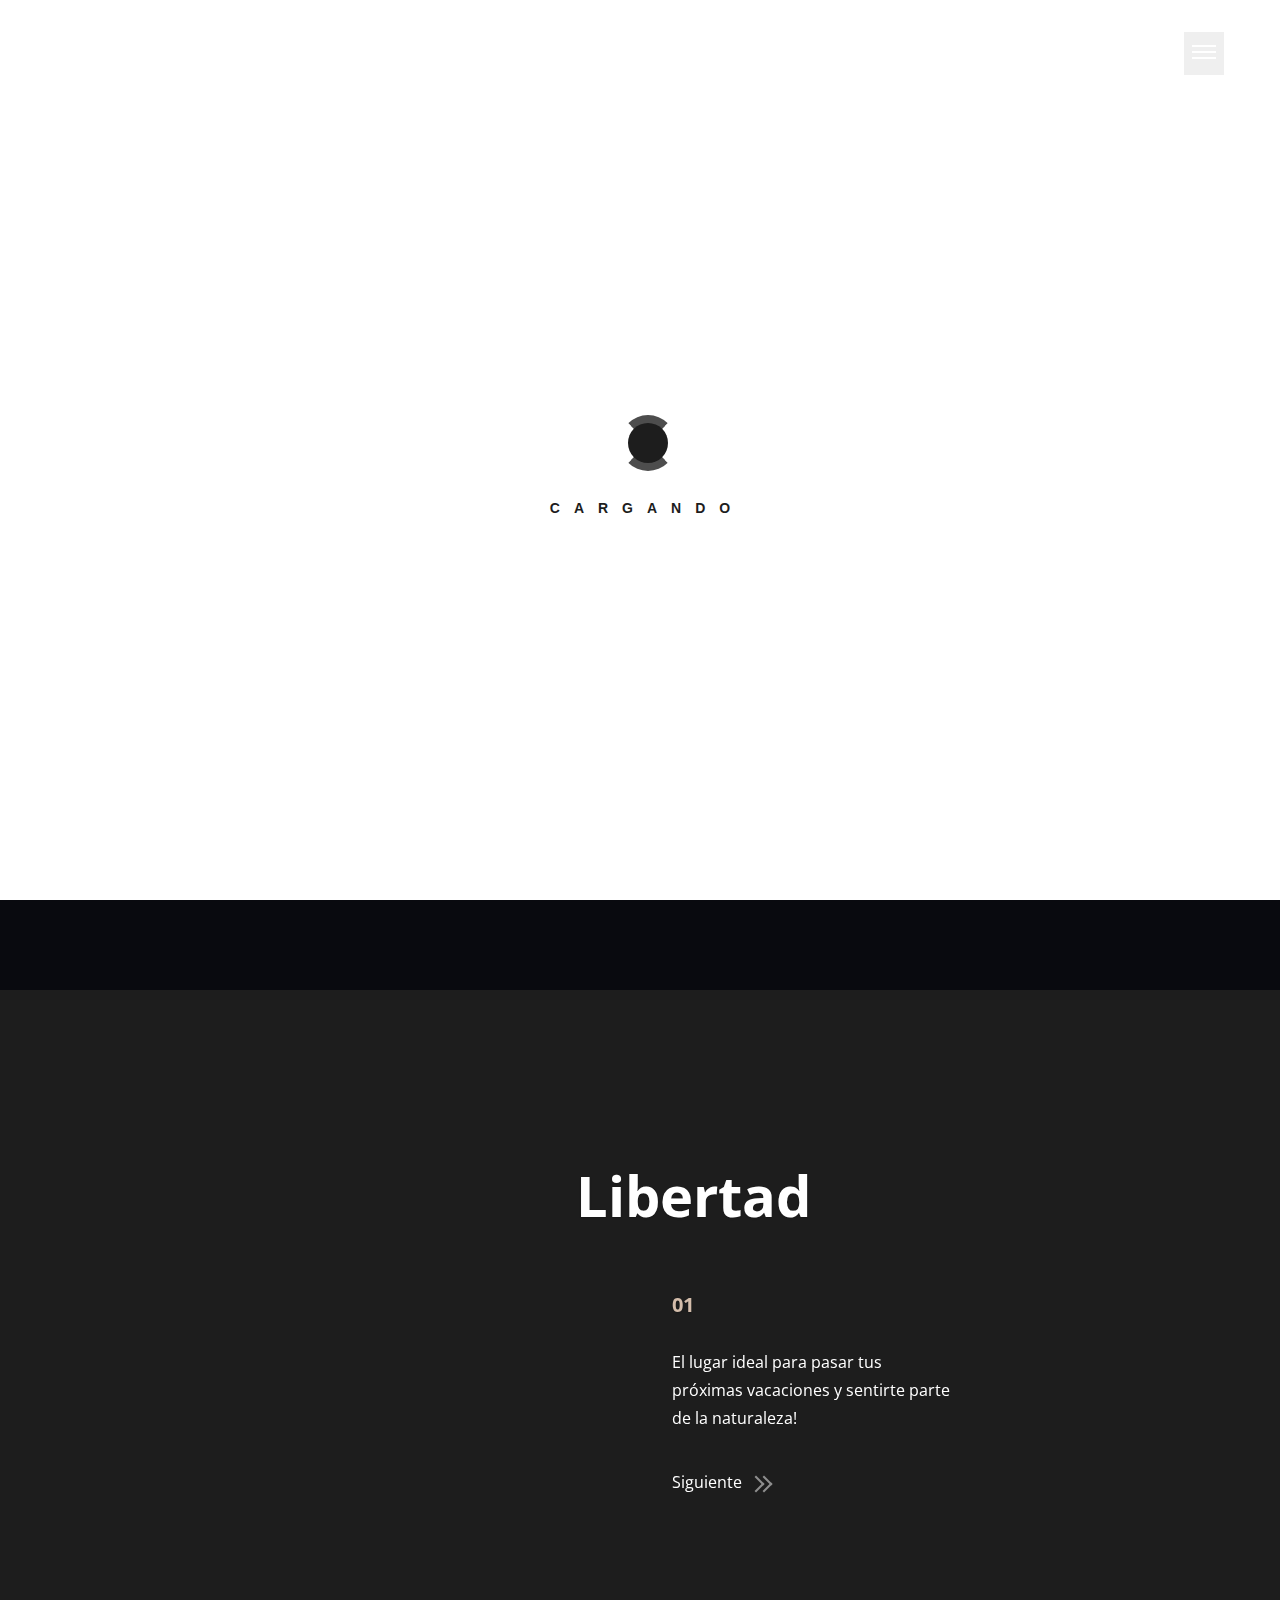
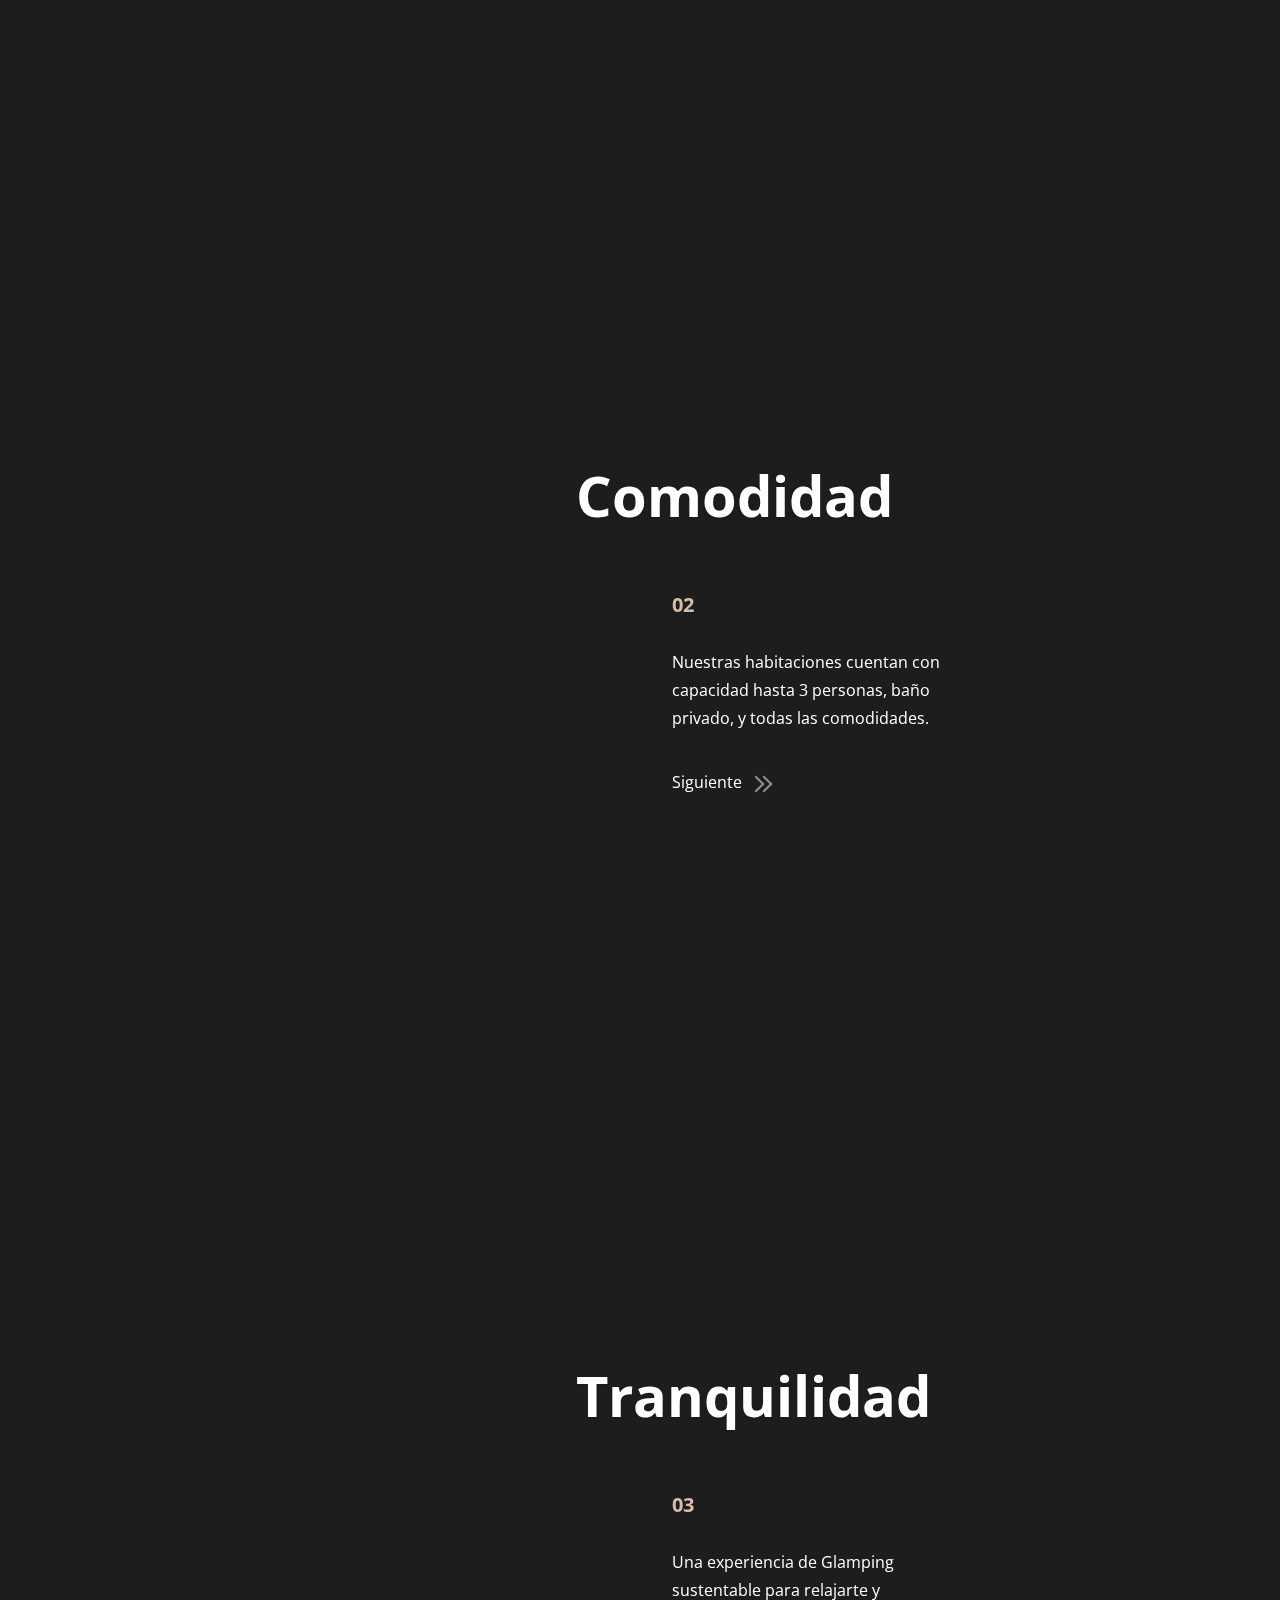
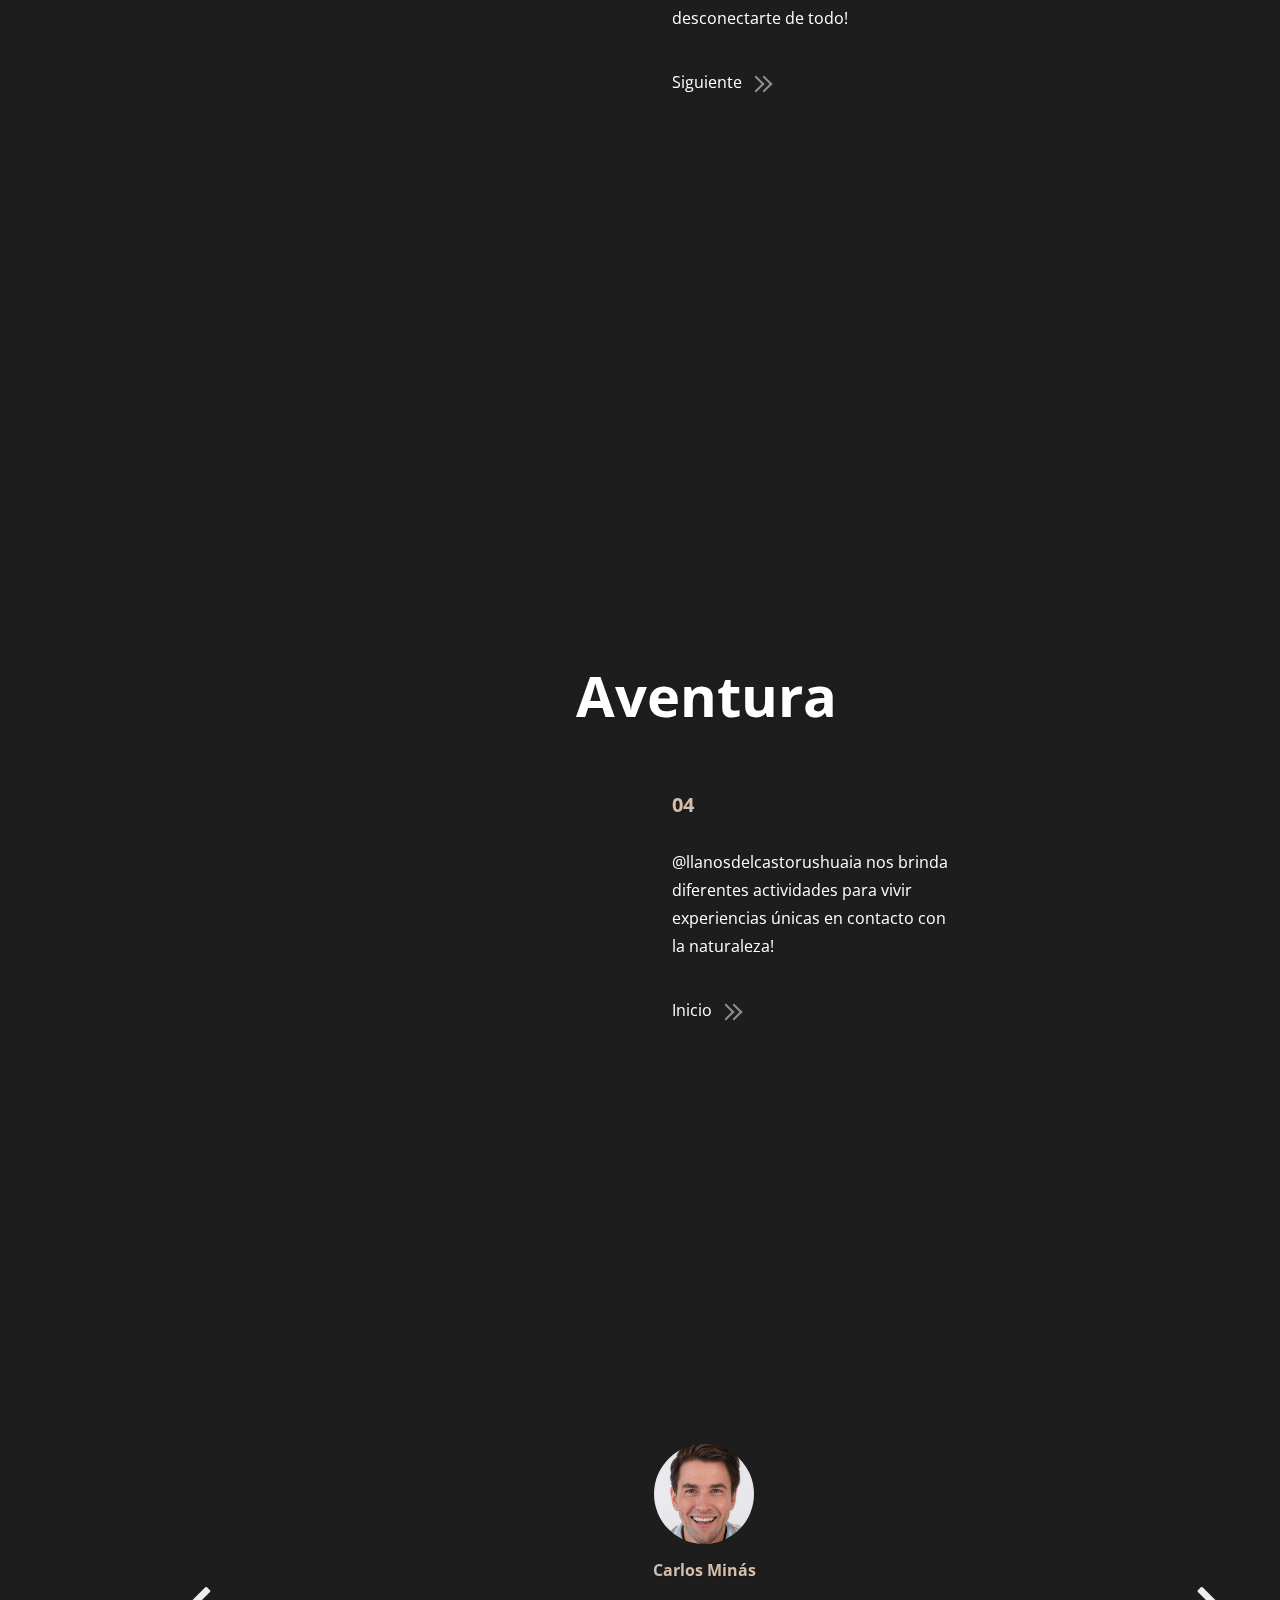
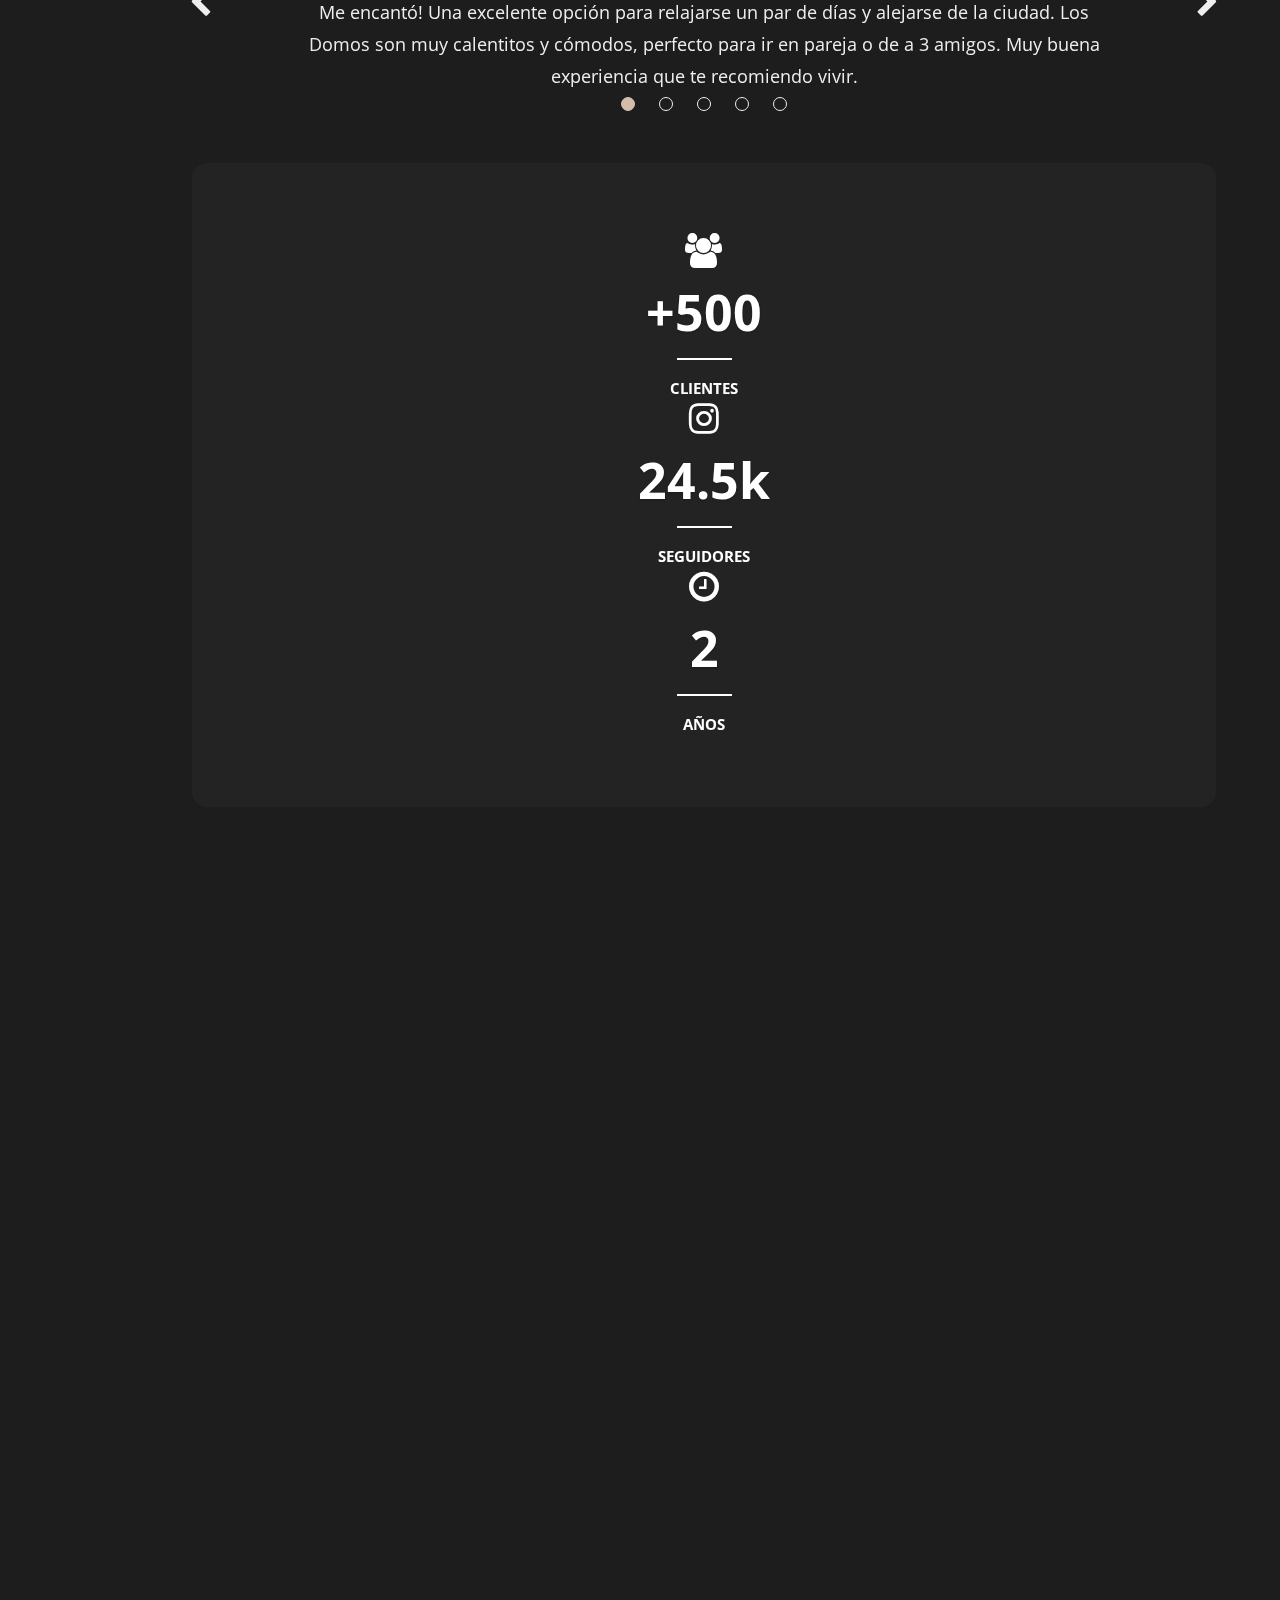
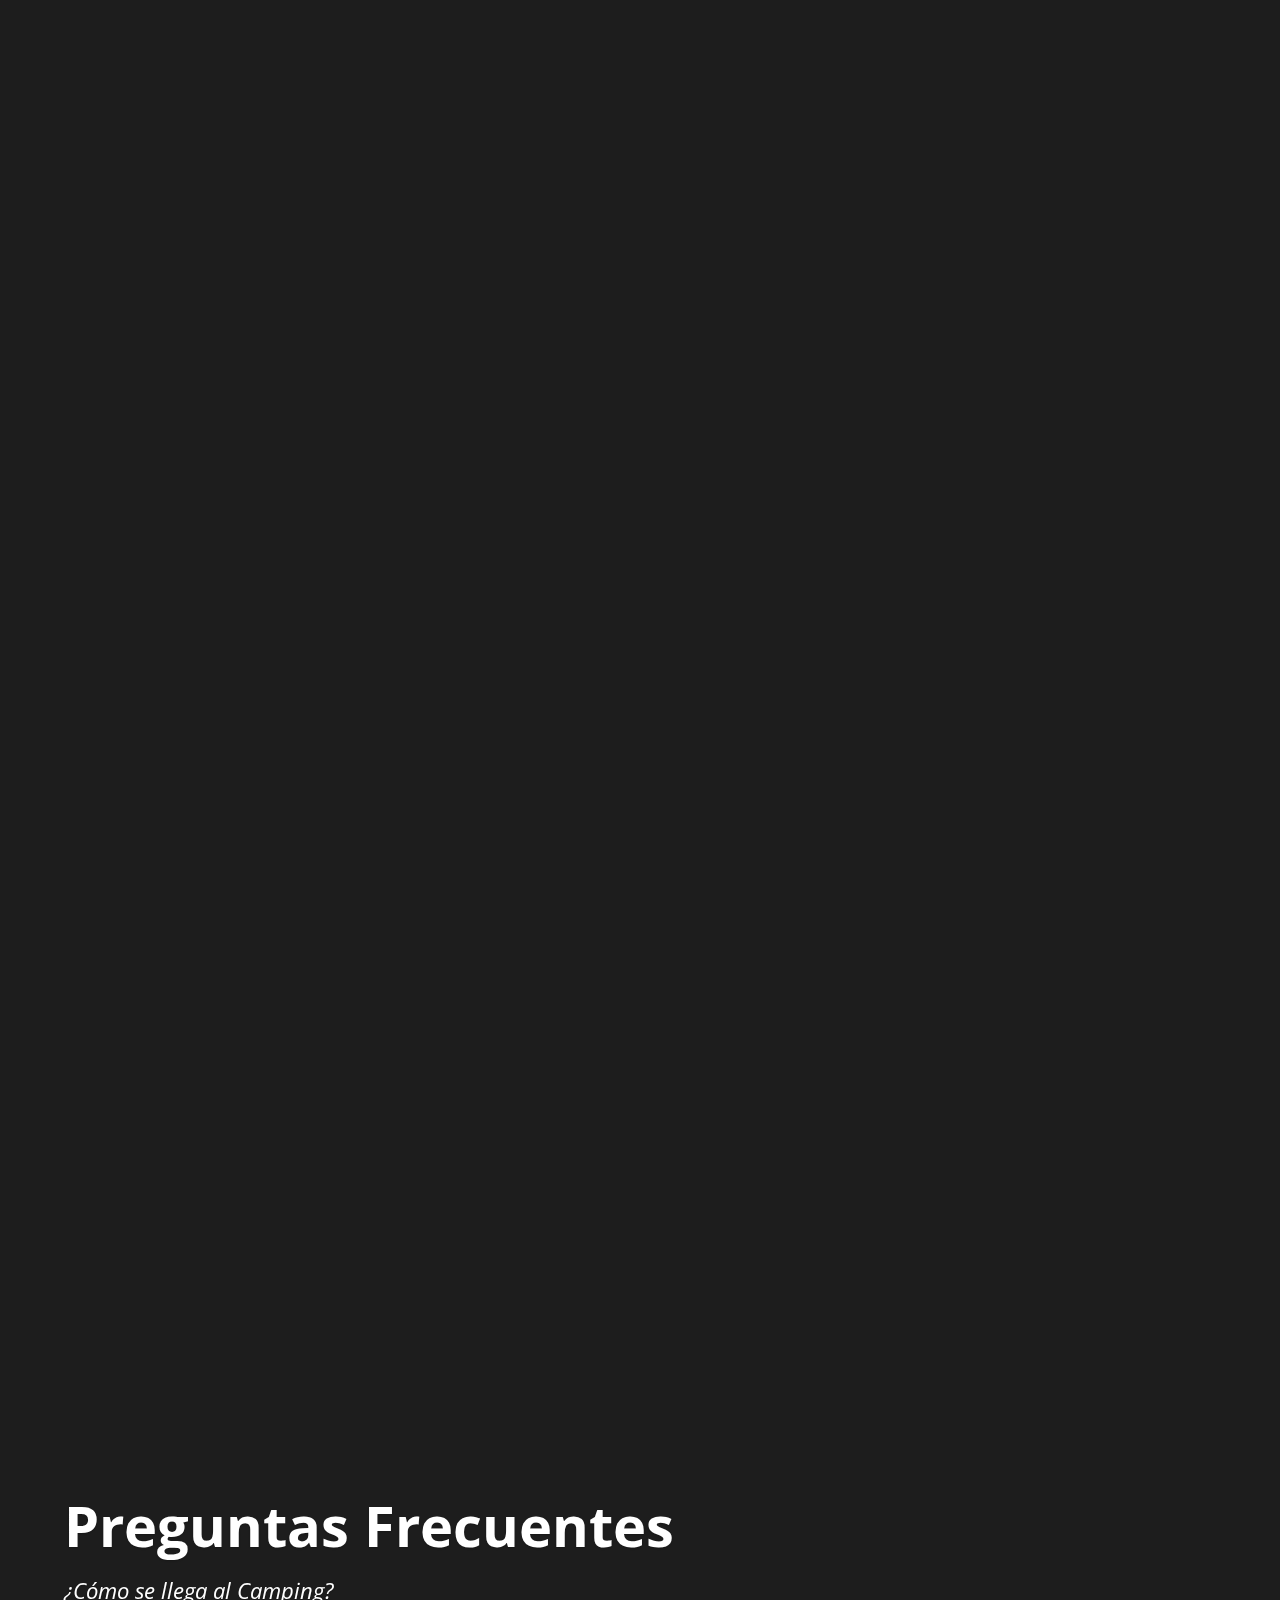
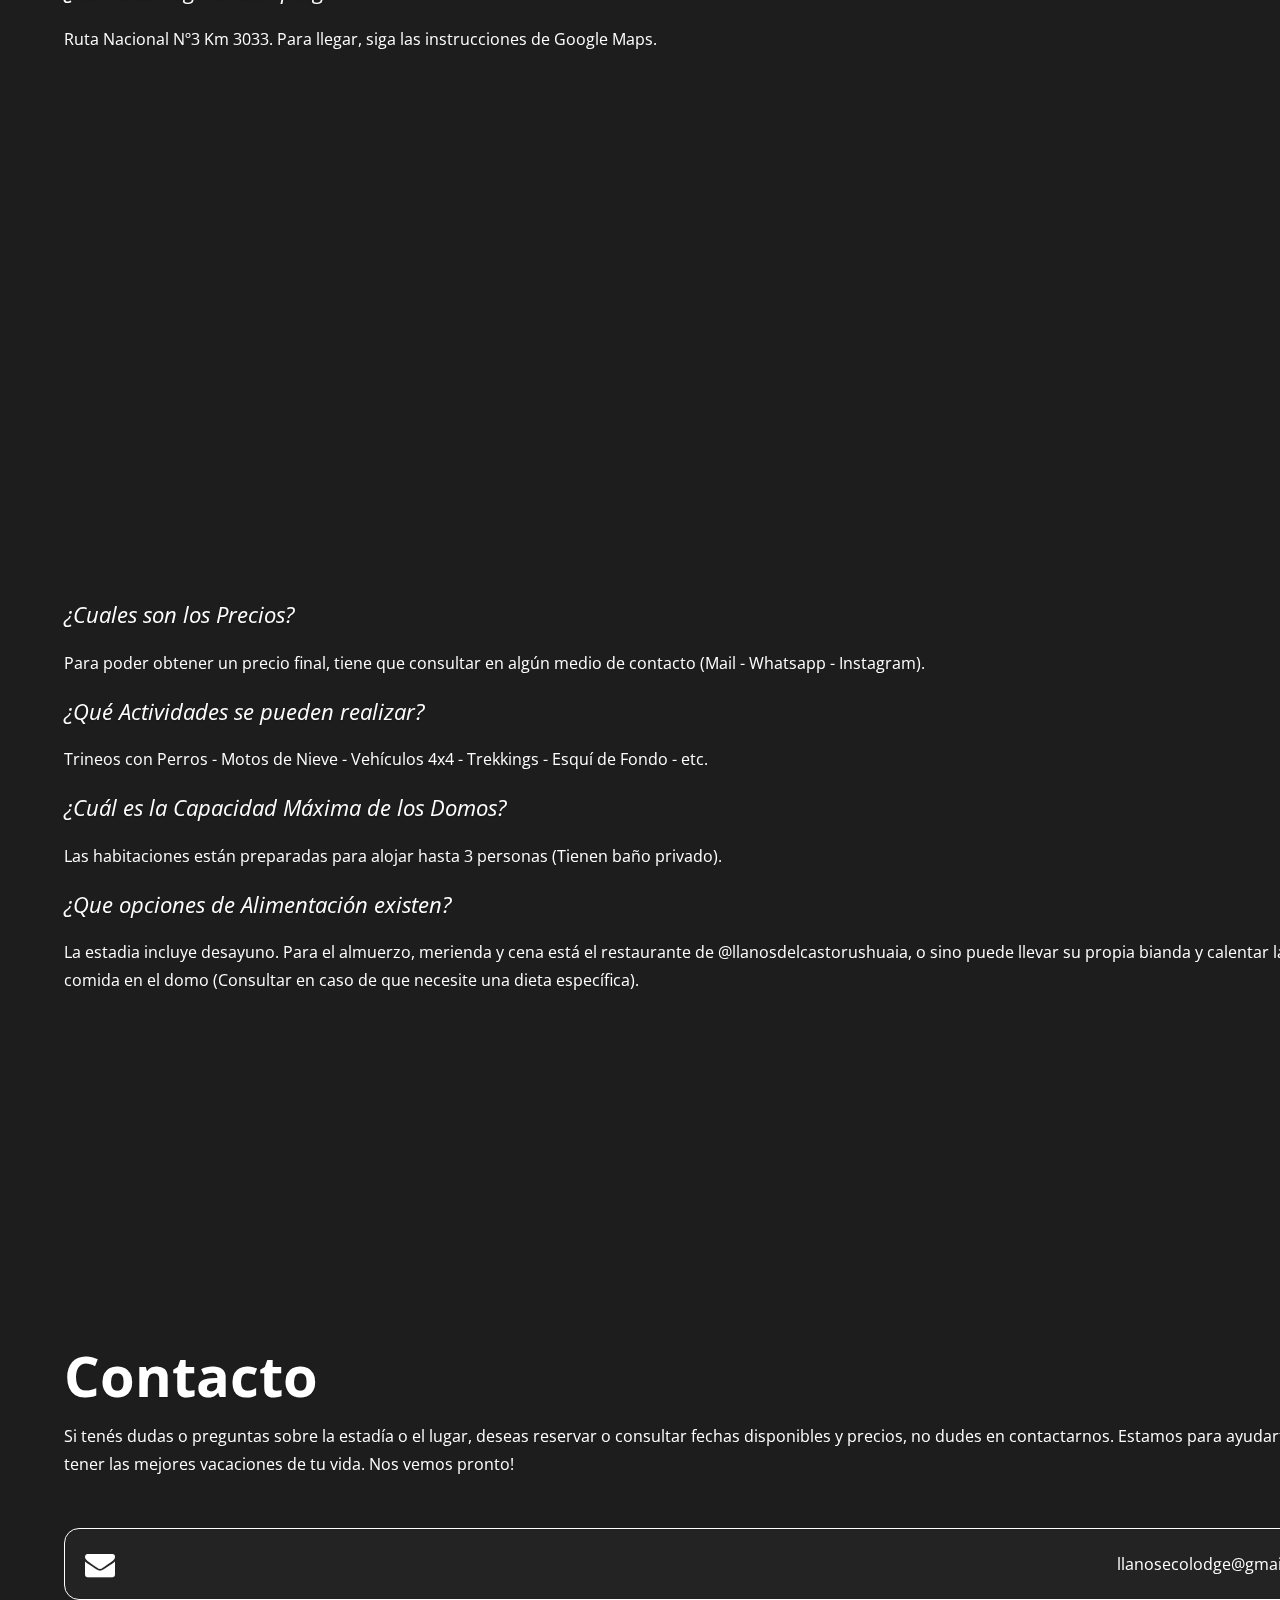
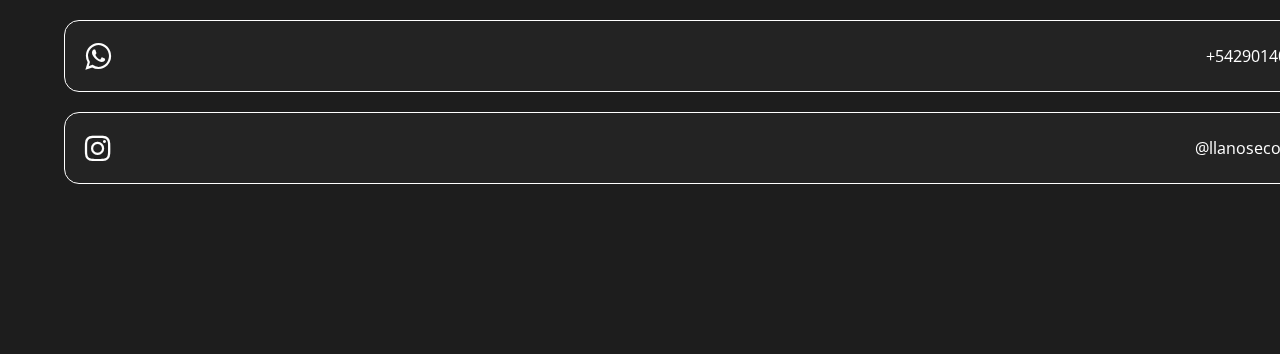
==== commit 90747e54: "Followers Stats Update" ====
--- a/index.html
+++ b/index.html
@@ -183,7 +183,7 @@
                      <div class="legend">
                         <h3>Libertad</h3>
                         <h4 class="numberslide">01</h4>
-                        <p>El Lugar ideal para pasar tus próximas vacaciones y sentirte parte de la naturaleza!</p>
+                        <p>El lugar ideal para pasar tus próximas vacaciones y sentirte parte de la naturaleza!</p>
                         <a class="btn btn-transp-arrow btn-primary" href="#info/1">
                         <span class="text">Siguiente</span>
                         <span class="icon arrow-right"></span>
@@ -324,7 +324,7 @@
                         <div class="col-xs-12 col-md-4">
                            <div class="counter">
                               <i class="fa fa-instagram fa-2x stats-icon"></i>
-                              <h2 class="timer count-title count-number">23.7k
+                              <h2 class="timer count-title count-number">24.5k
                               </h2>
                               <div class="stats-line-black"></div>
                               <p class="stats-text">Seguidores</p>
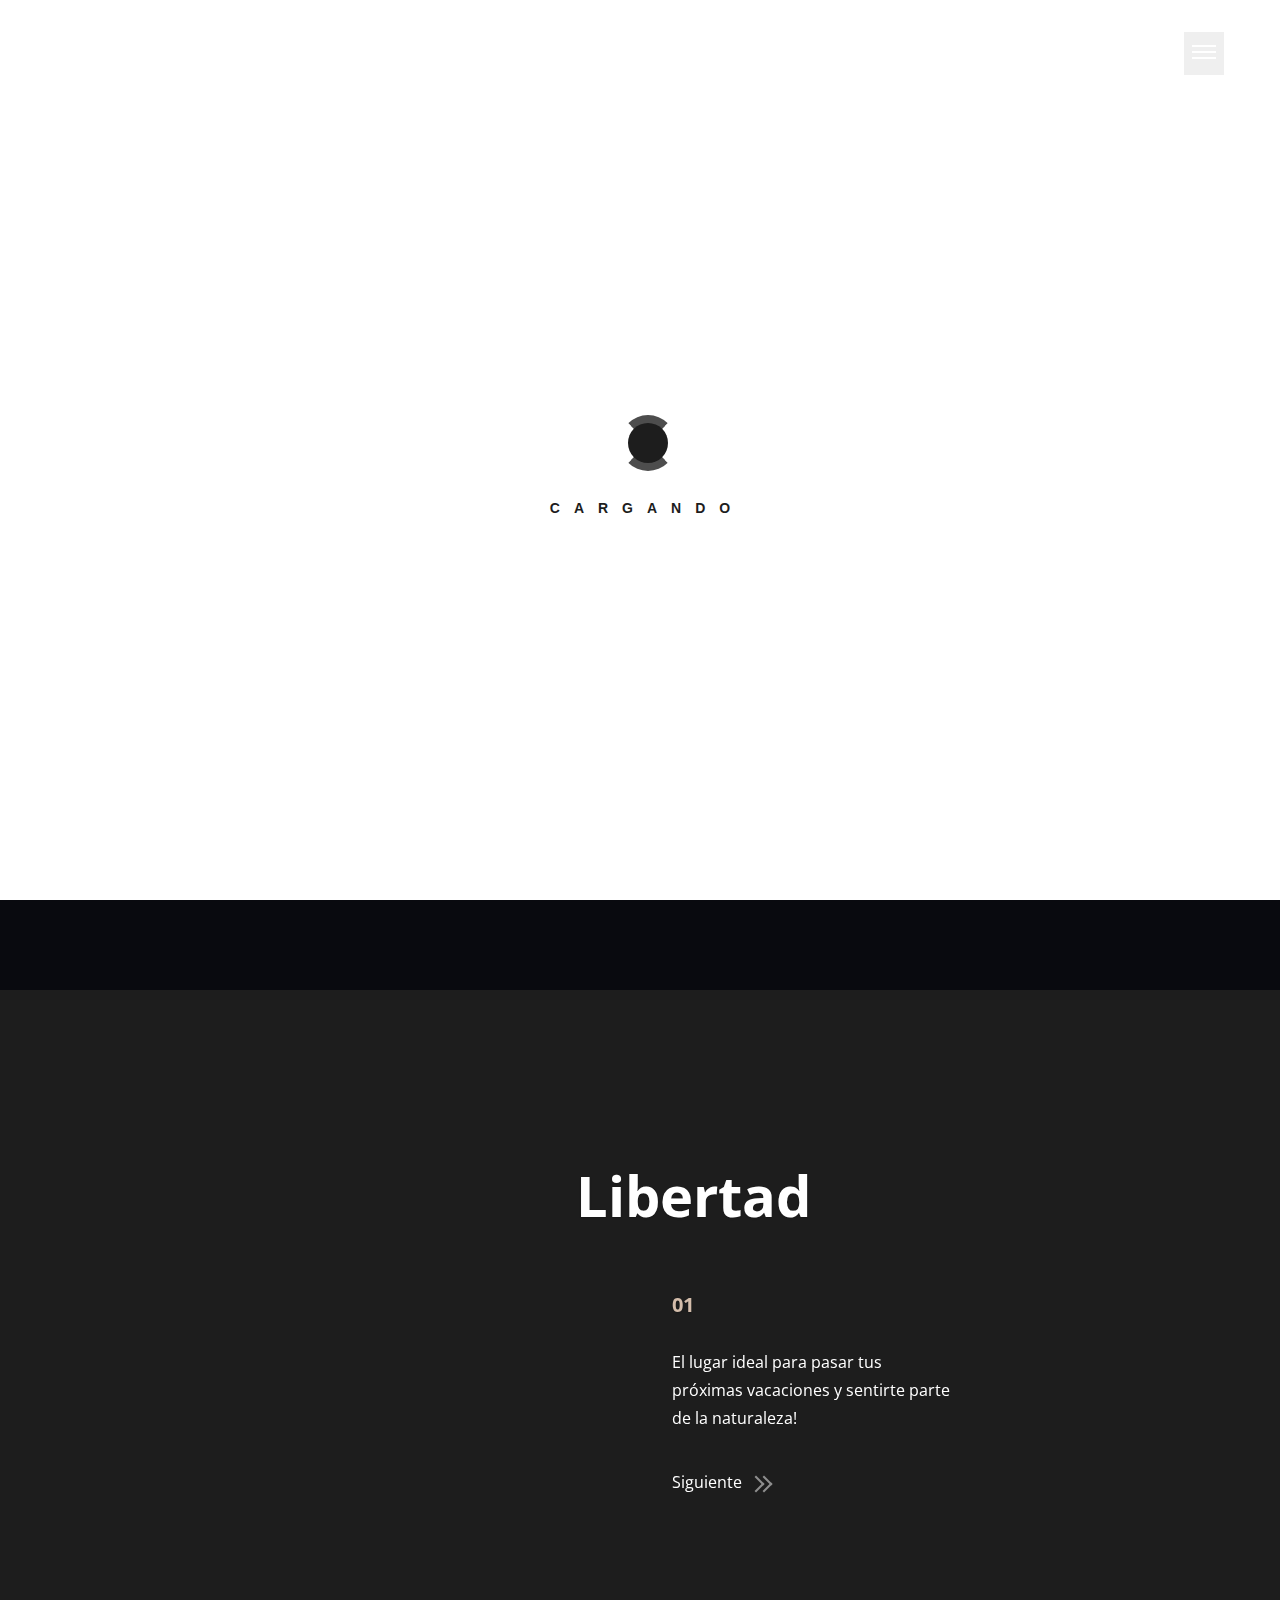
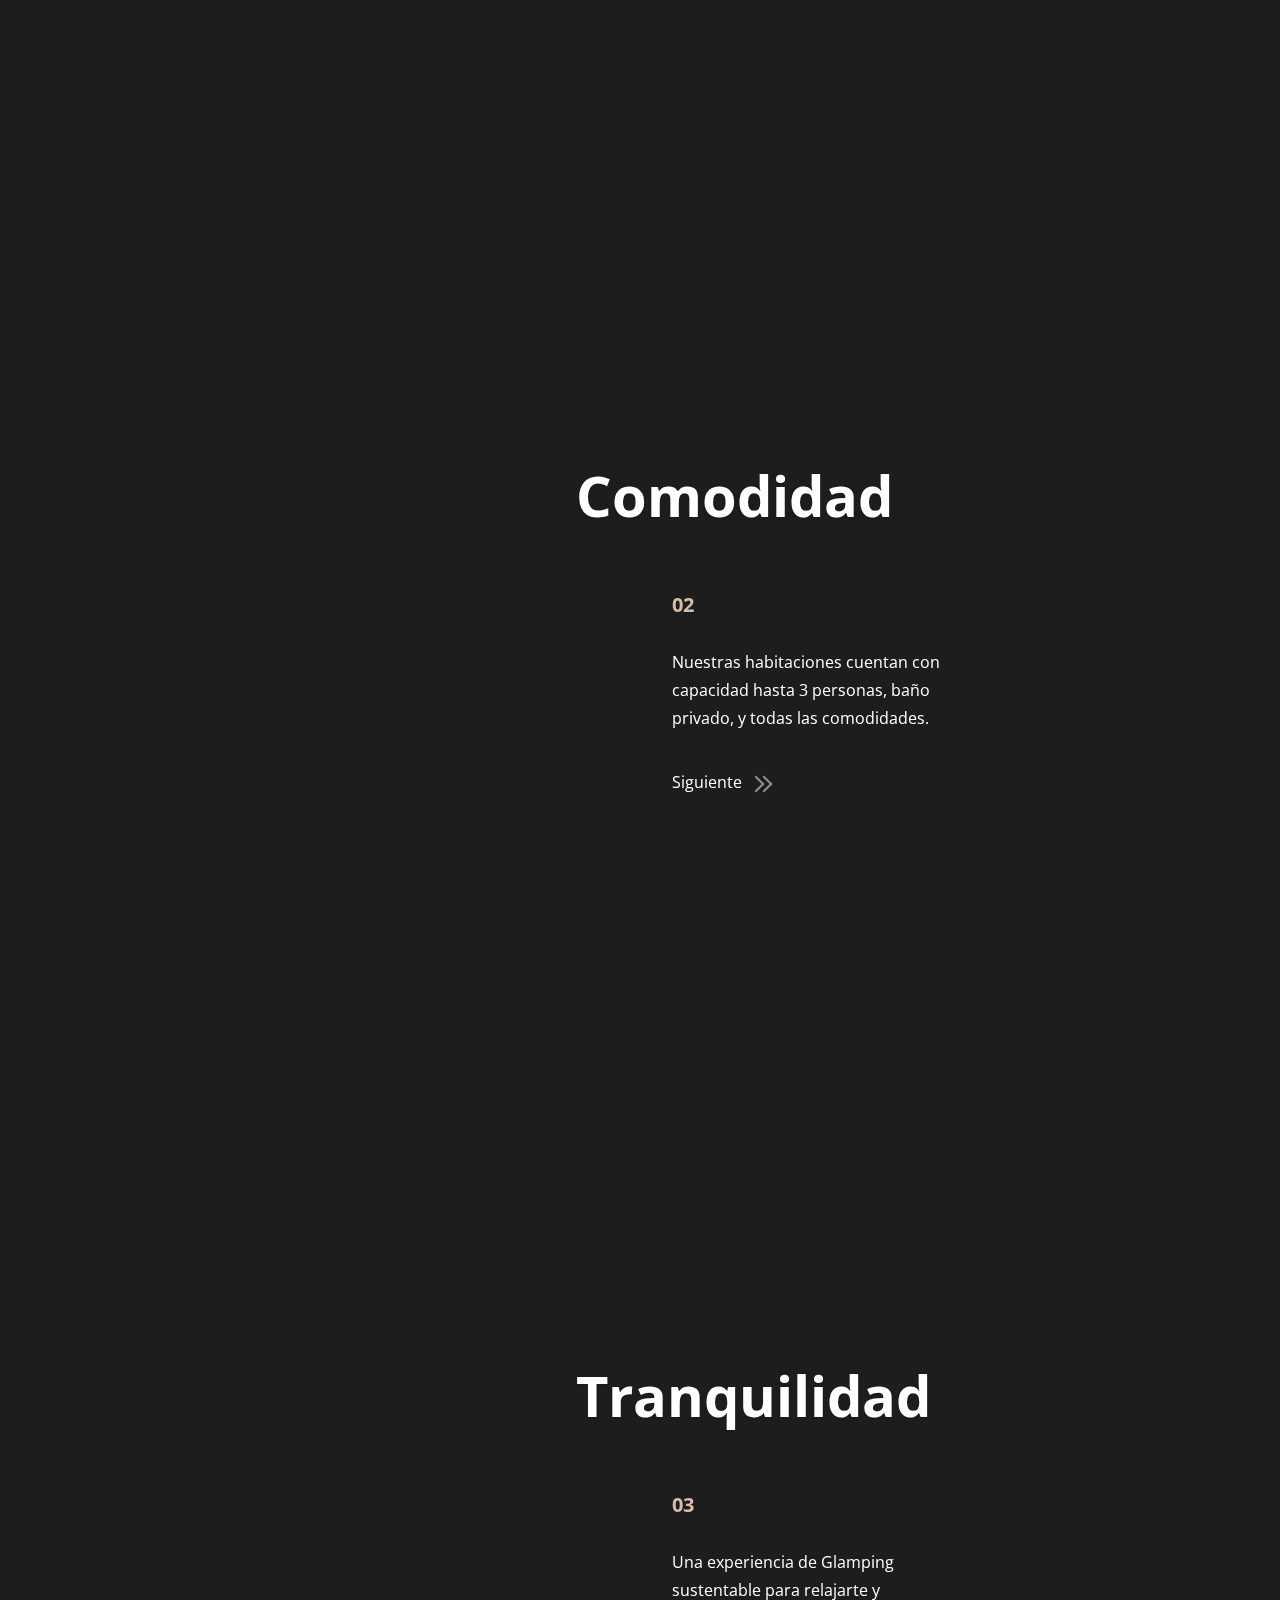
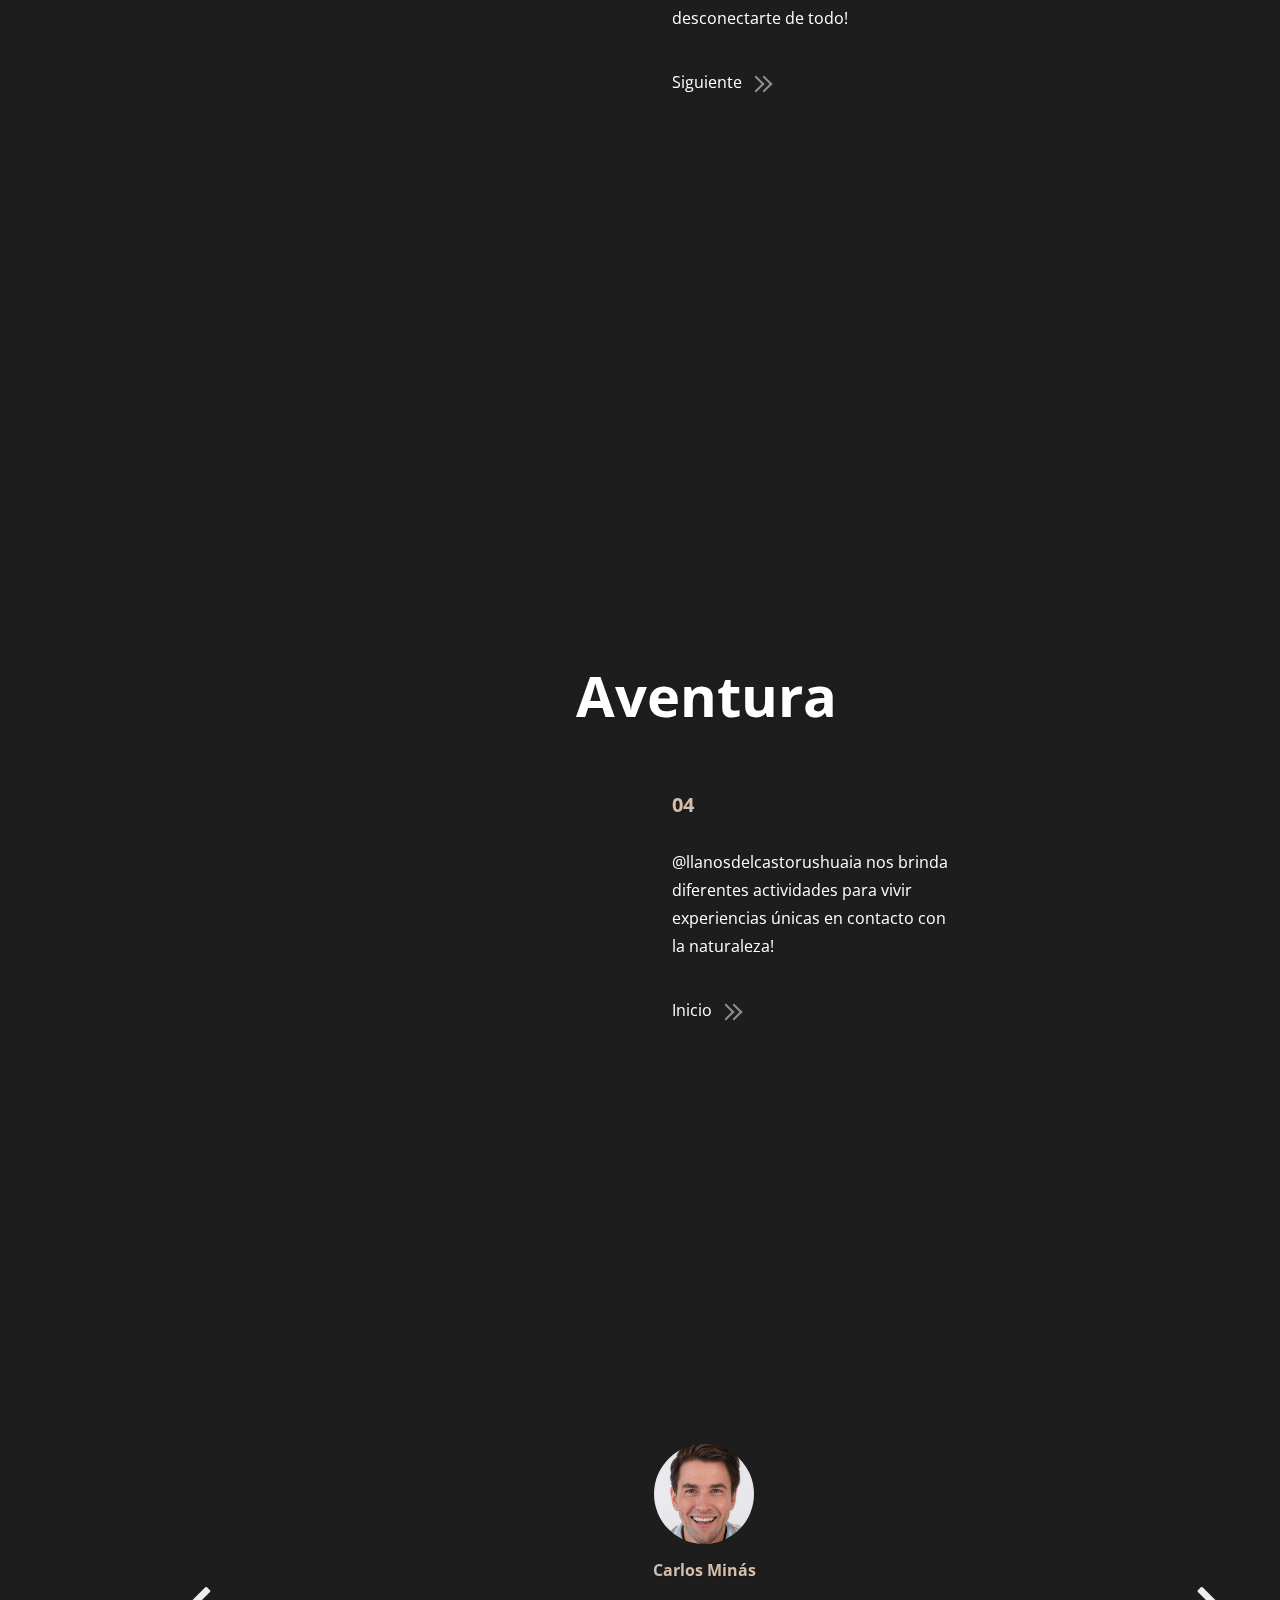
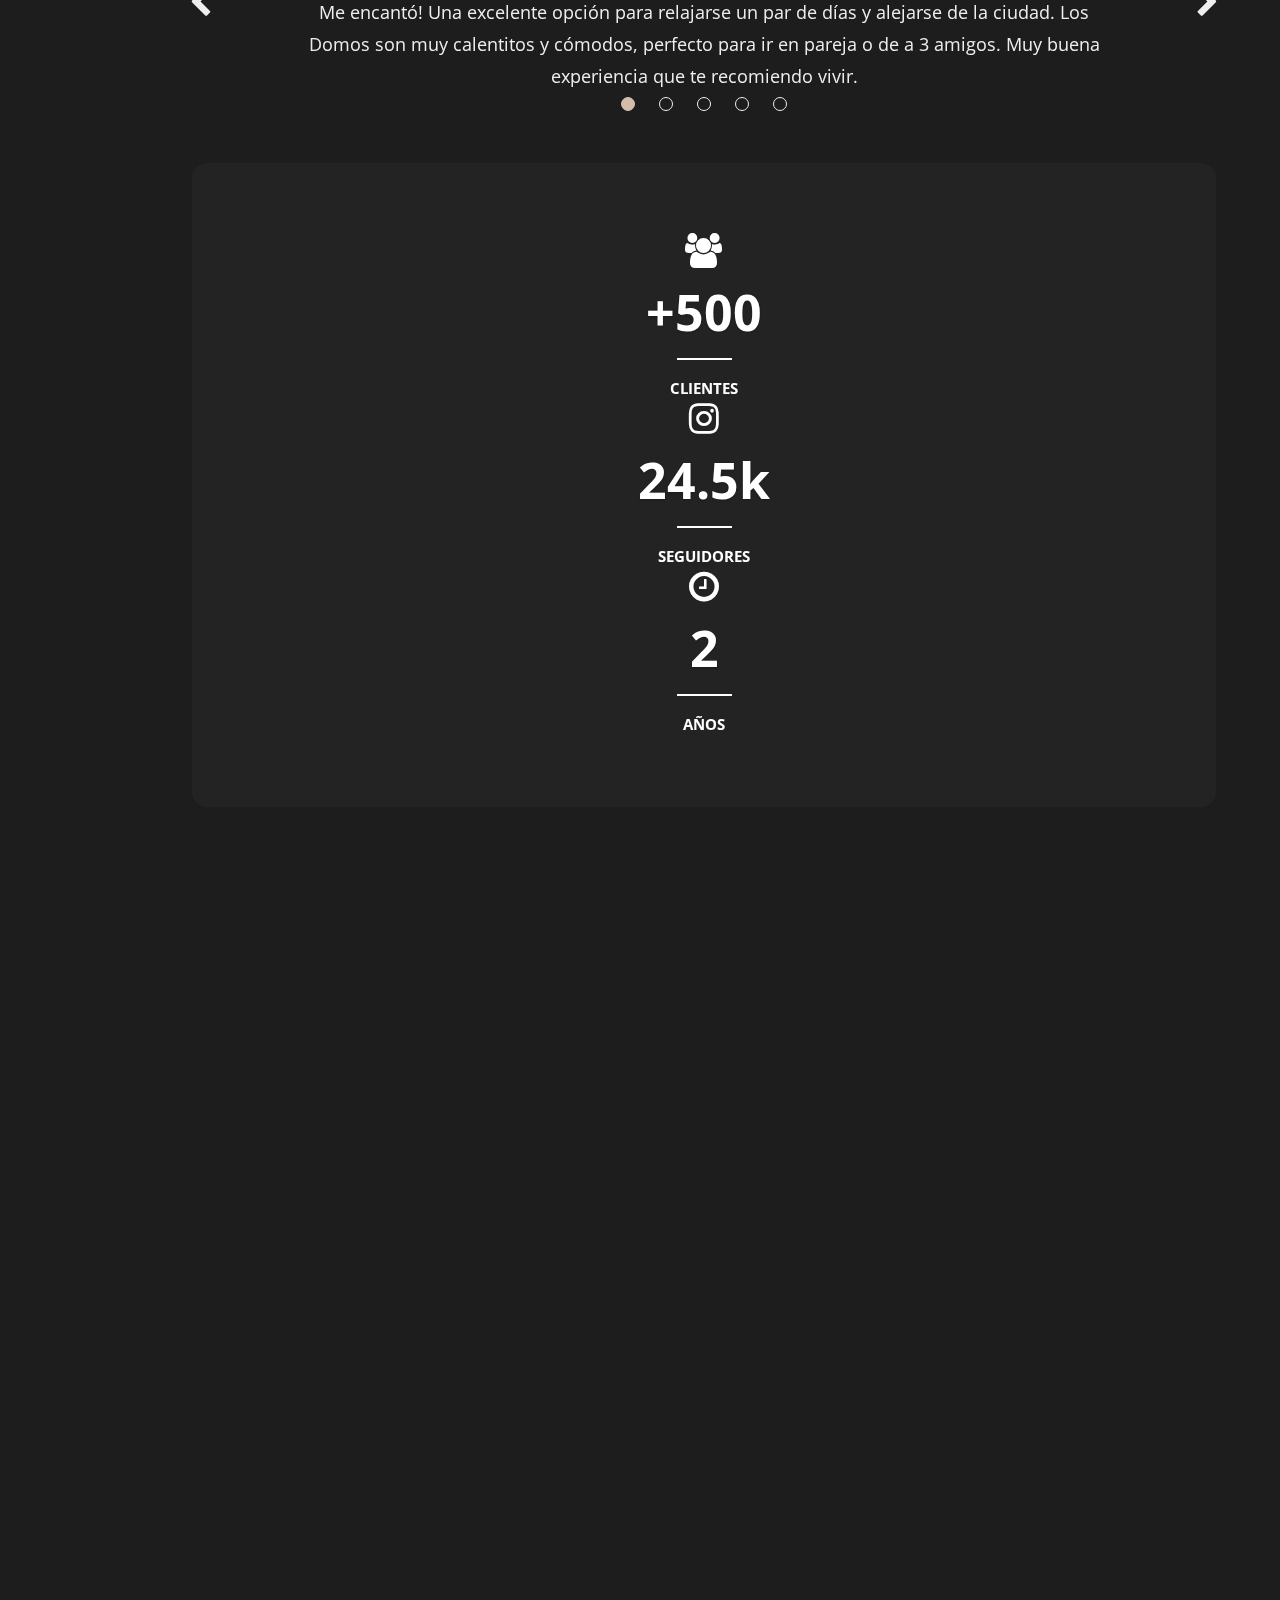
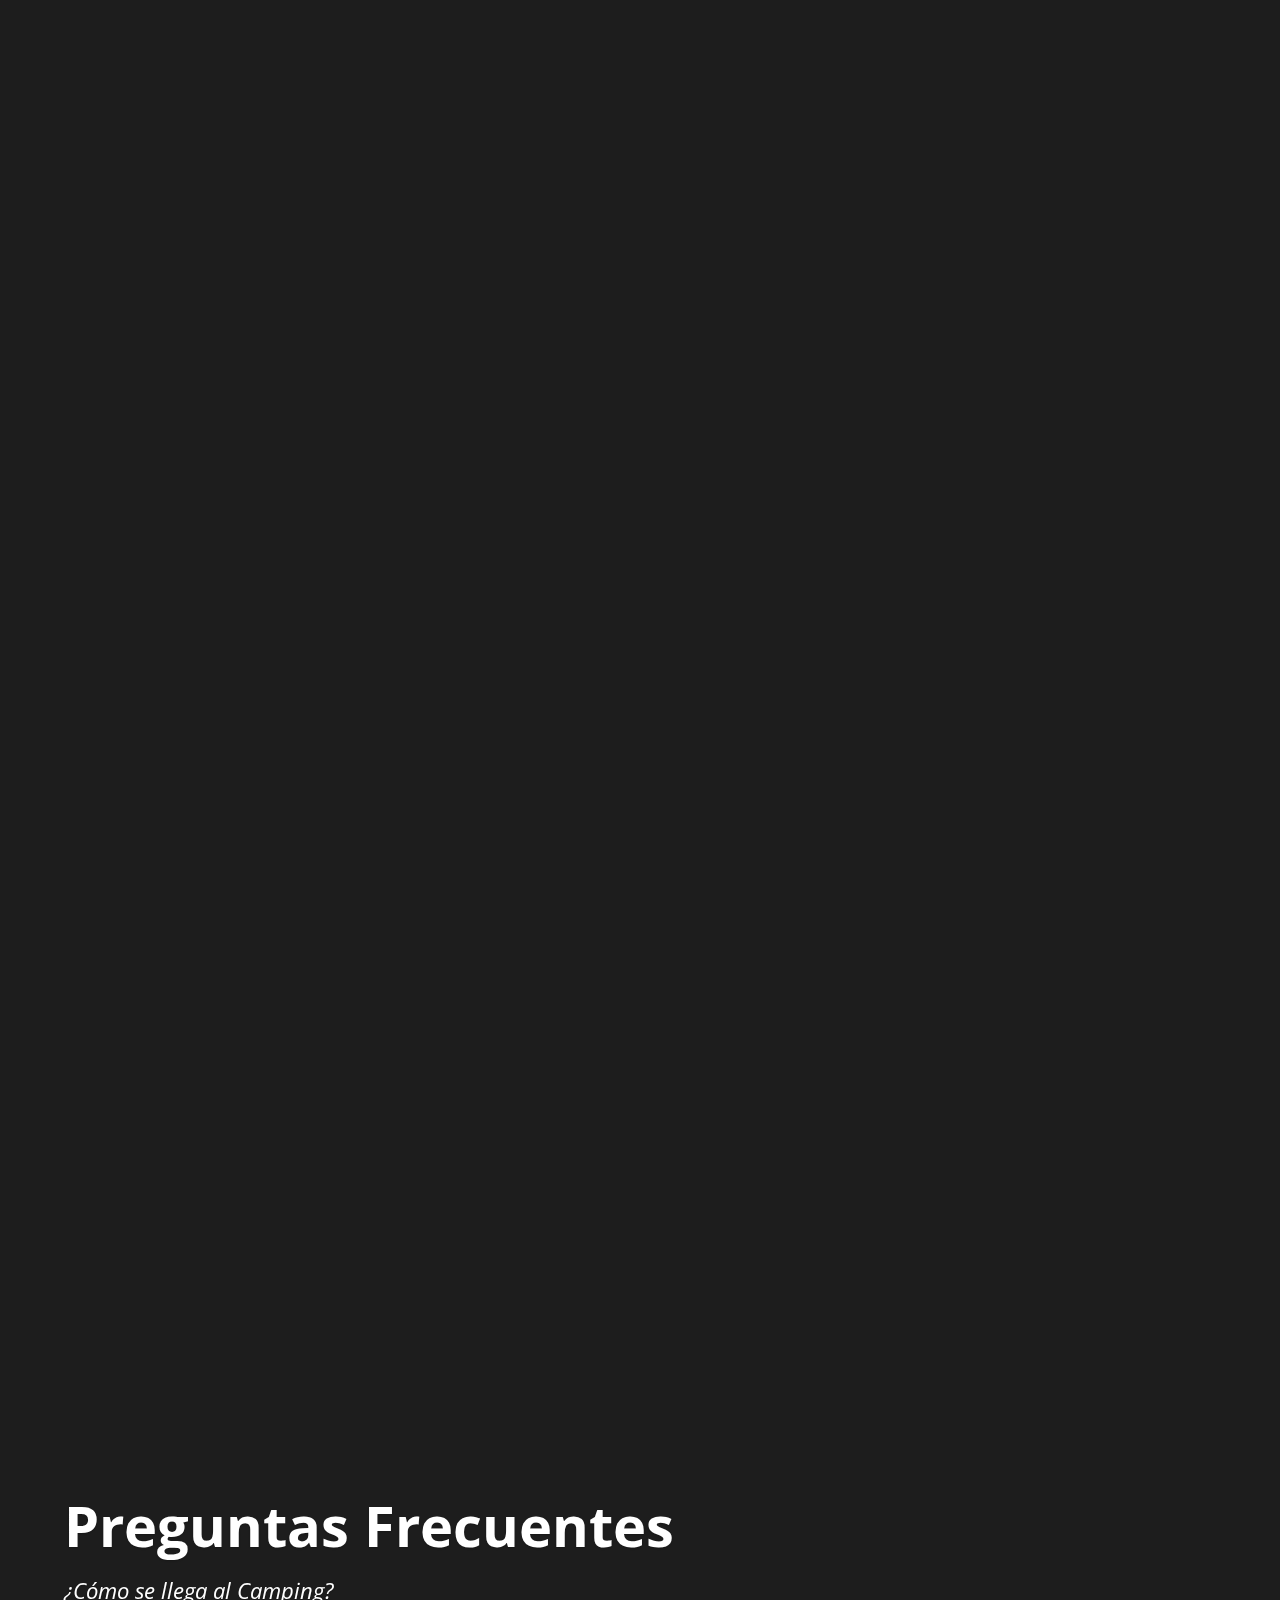
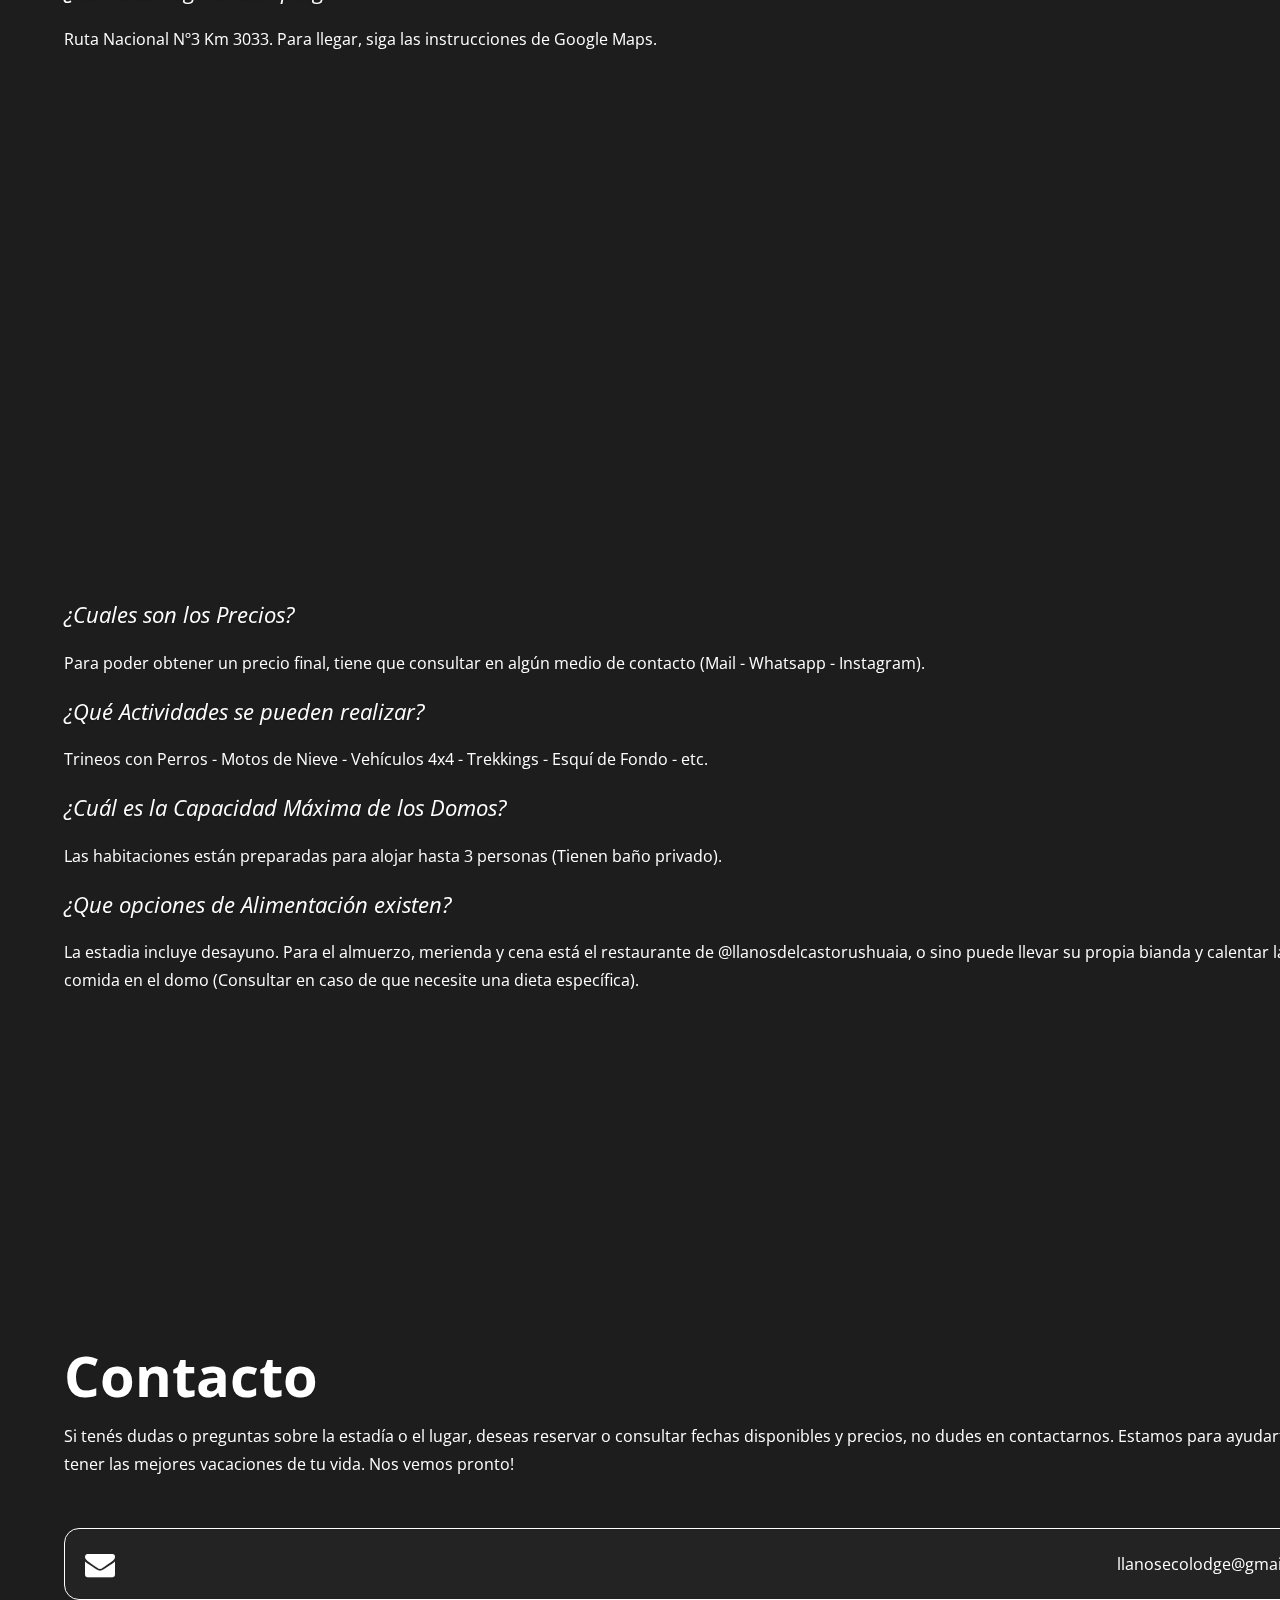
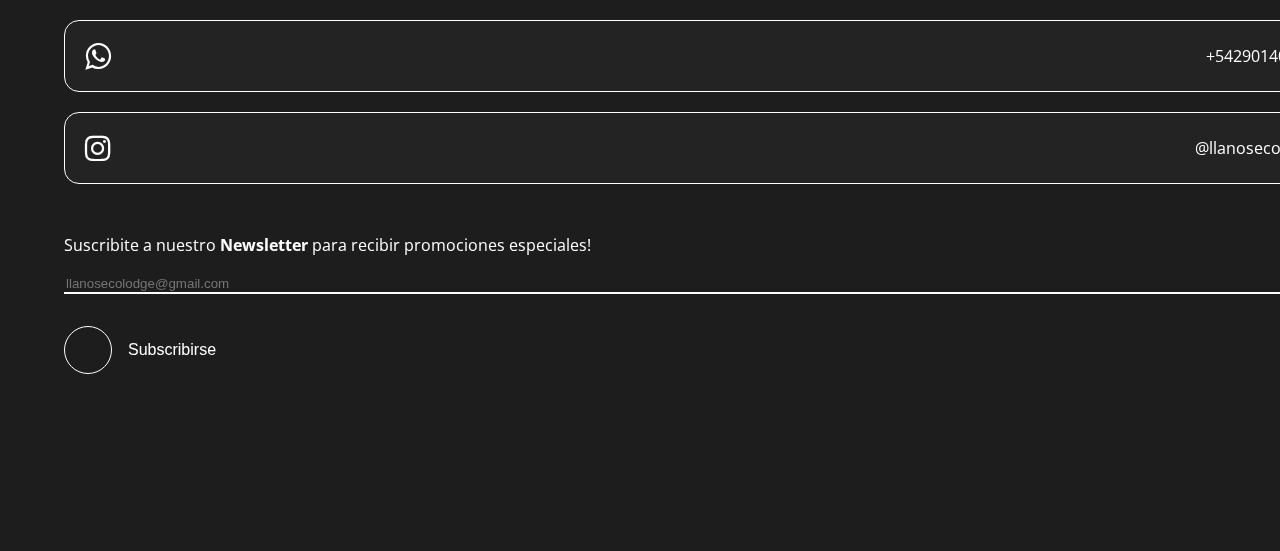
==== commit 37874b4c: "add Newsletter to contact section" ====
--- a/index.html
+++ b/index.html
@@ -597,7 +597,42 @@
                         <i class="icon fa fa-instagram tar"></i>
                         <p class="tar">@llanosecolodge</p>
                      </a>
-                  </div>
+                  </div> 
+          
+                  <!-- NEWSLETTER FORM -->
+                  <!-- Registration form container-->
+               <form class="send_email_form form-container form-container-transparent form-container-white" name="mc-embedded-subscribe-form" 
+                  method="post" action="https://gmail.us6.list-manage.com/subscribe/post?u=60e315dc31e91ecc760995579&amp;id=fa339d9a54">
+                  <div class="form-desc">
+                     <h2 class="display-4 display-title  anim-2"></h2>
+                     <p class="invite  anim-3">Suscribite a nuestro <b>Newsletter</b> para recibir promociones especiales!</p>
+                  </div>
+                  <div class="form-input  anim-4">
+                     <div class="form-group form-success-gone">
+
+                        <input id="reg-email" name="EMAIL" class="form-control-line form-control-white" type="email"
+                        required placeholder="llanosecolodge@gmail.com" data-validation-type="email"
+                        />
+                     </div>
+                     <div class="form-group mb-0">
+                        <div>
+                        <p class="email-ok invisible form-text-feedback form-success-visible">Su mail ha sido registrado, muchas gracias.</p>
+                        </div>
+
+                        <div class="btns-action anim-3">
+                        <button id="submit-email" name="submit_email" class="btn btn-circicon btn-primary form-success-gone">
+                           <span class="icon">
+                              <i class="ion ion-checkmark"></i>
+                           </span>
+                           <span class="text">Subscribirse</span>
+                        </button>
+                        </div>
+                     </div>
+                  </div>
+                  </form>
+
+              
+                  
 
                   <!-- FORMULARIO DE CONTACTO -->
          <!--
--- a/css/main.css
+++ b/css/main.css
@@ -891,7 +891,7 @@
 .form-control-line.form-control-white {
   border-bottom-color: var(--white-color); }
   .form-control-line.form-control-white:focus {
-    border-color: #adadad; }
+    border-color: var(--first-color); }
   .form-control-line.form-control-white.custom-select {
     background: transparent url("data:image/svg+xml;charset=utf8,%3Csvg xmlns='http://www.w3.org/2000/svg' viewBox='0 0 4 5'%3E%3Cpath fill='%23ffffff' d='M2 0L0 2h4zm0 5L0 3h4z'/%3E%3C/svg%3E") no-repeat right 0.75rem center;
     background-size: 8px 10px; }
@@ -6047,4 +6047,8 @@
   .mail {
     font-size: 12px;
   }
-  }+  }
+
+.invite{
+  margin-top: 2.2rem;
+}